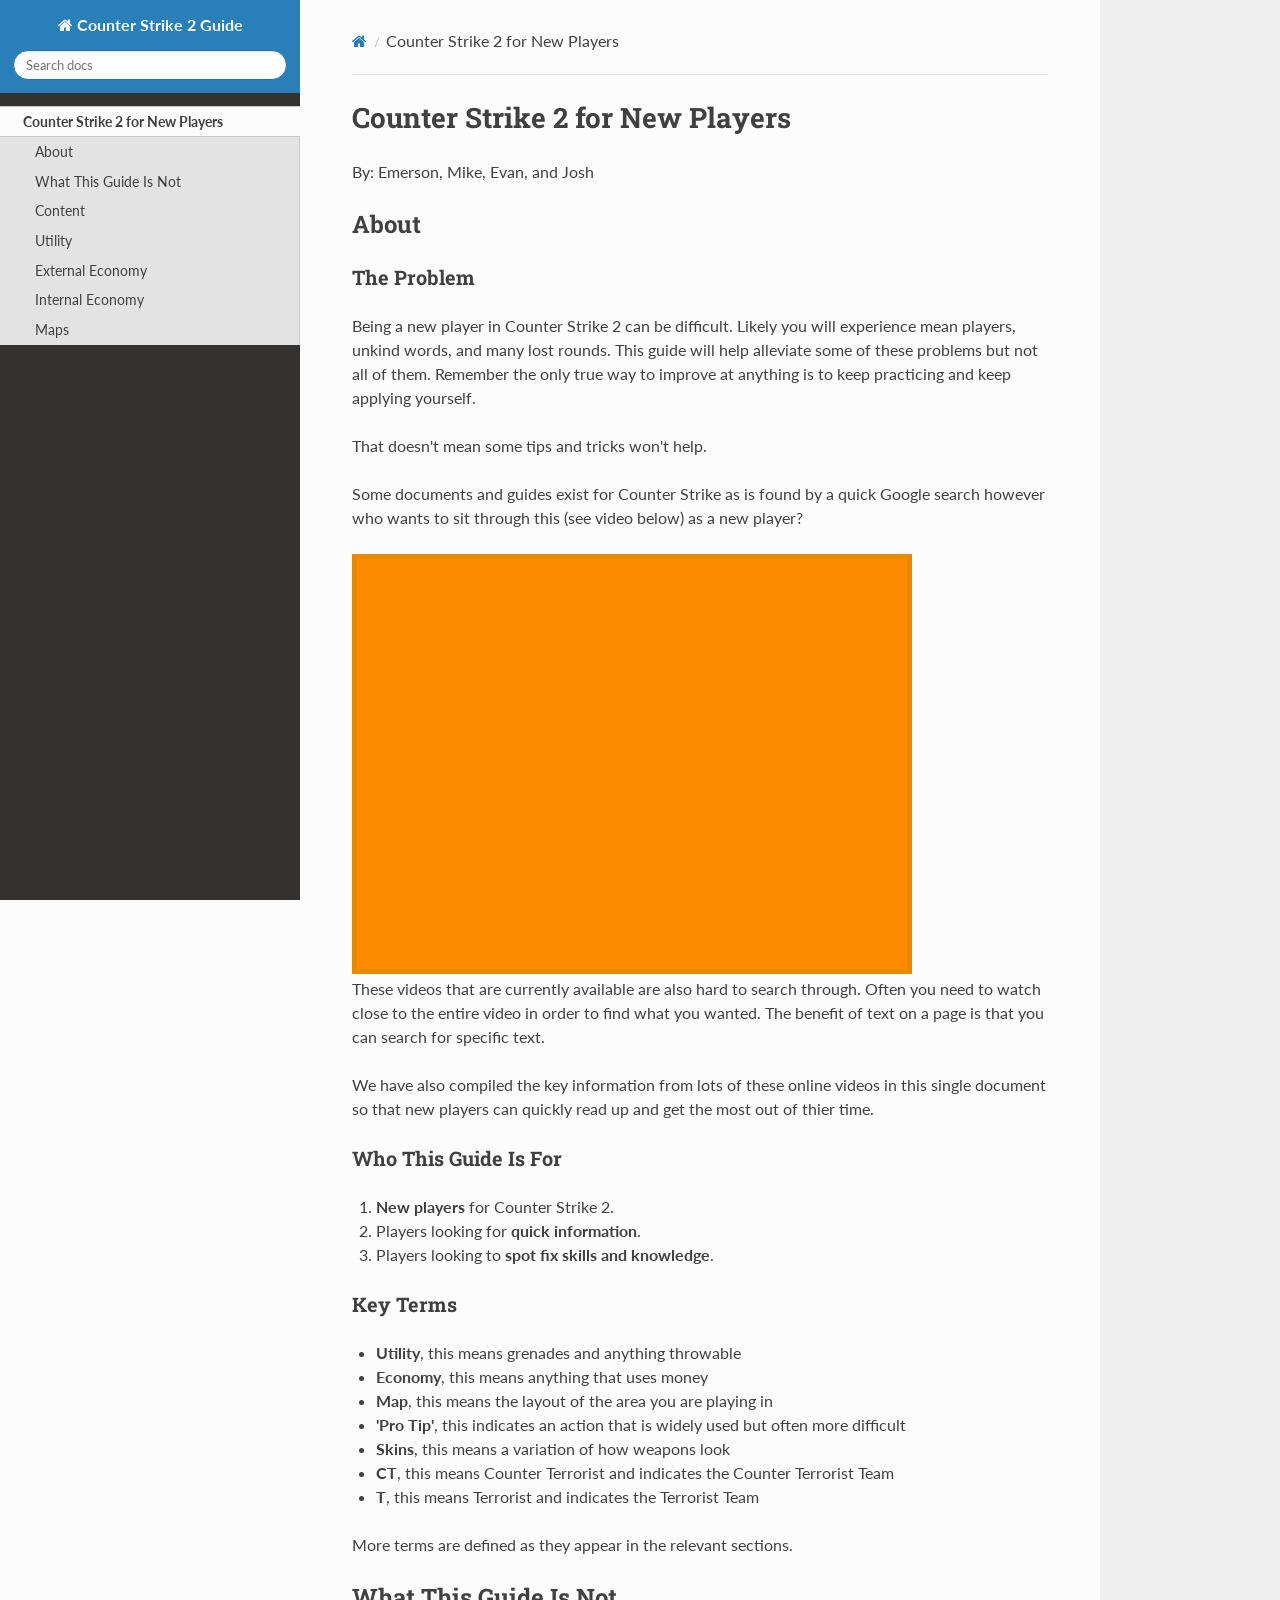
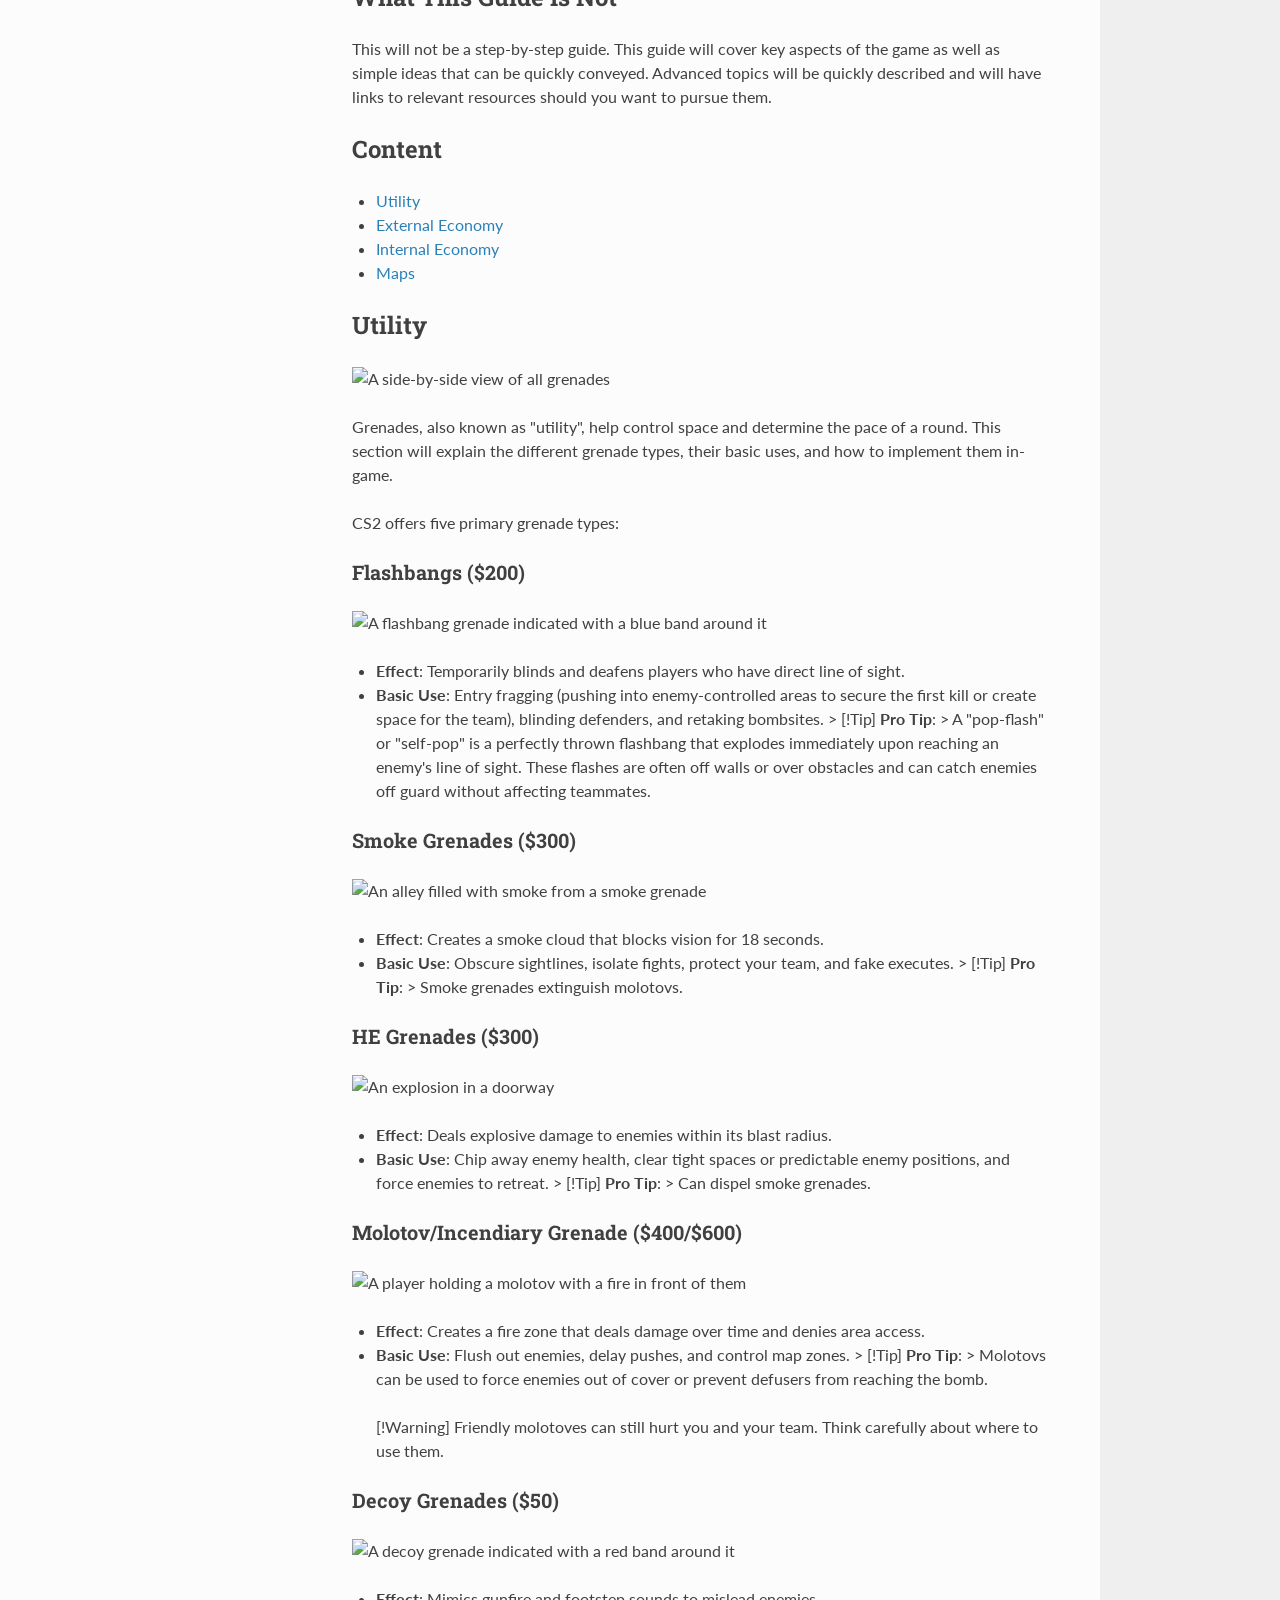
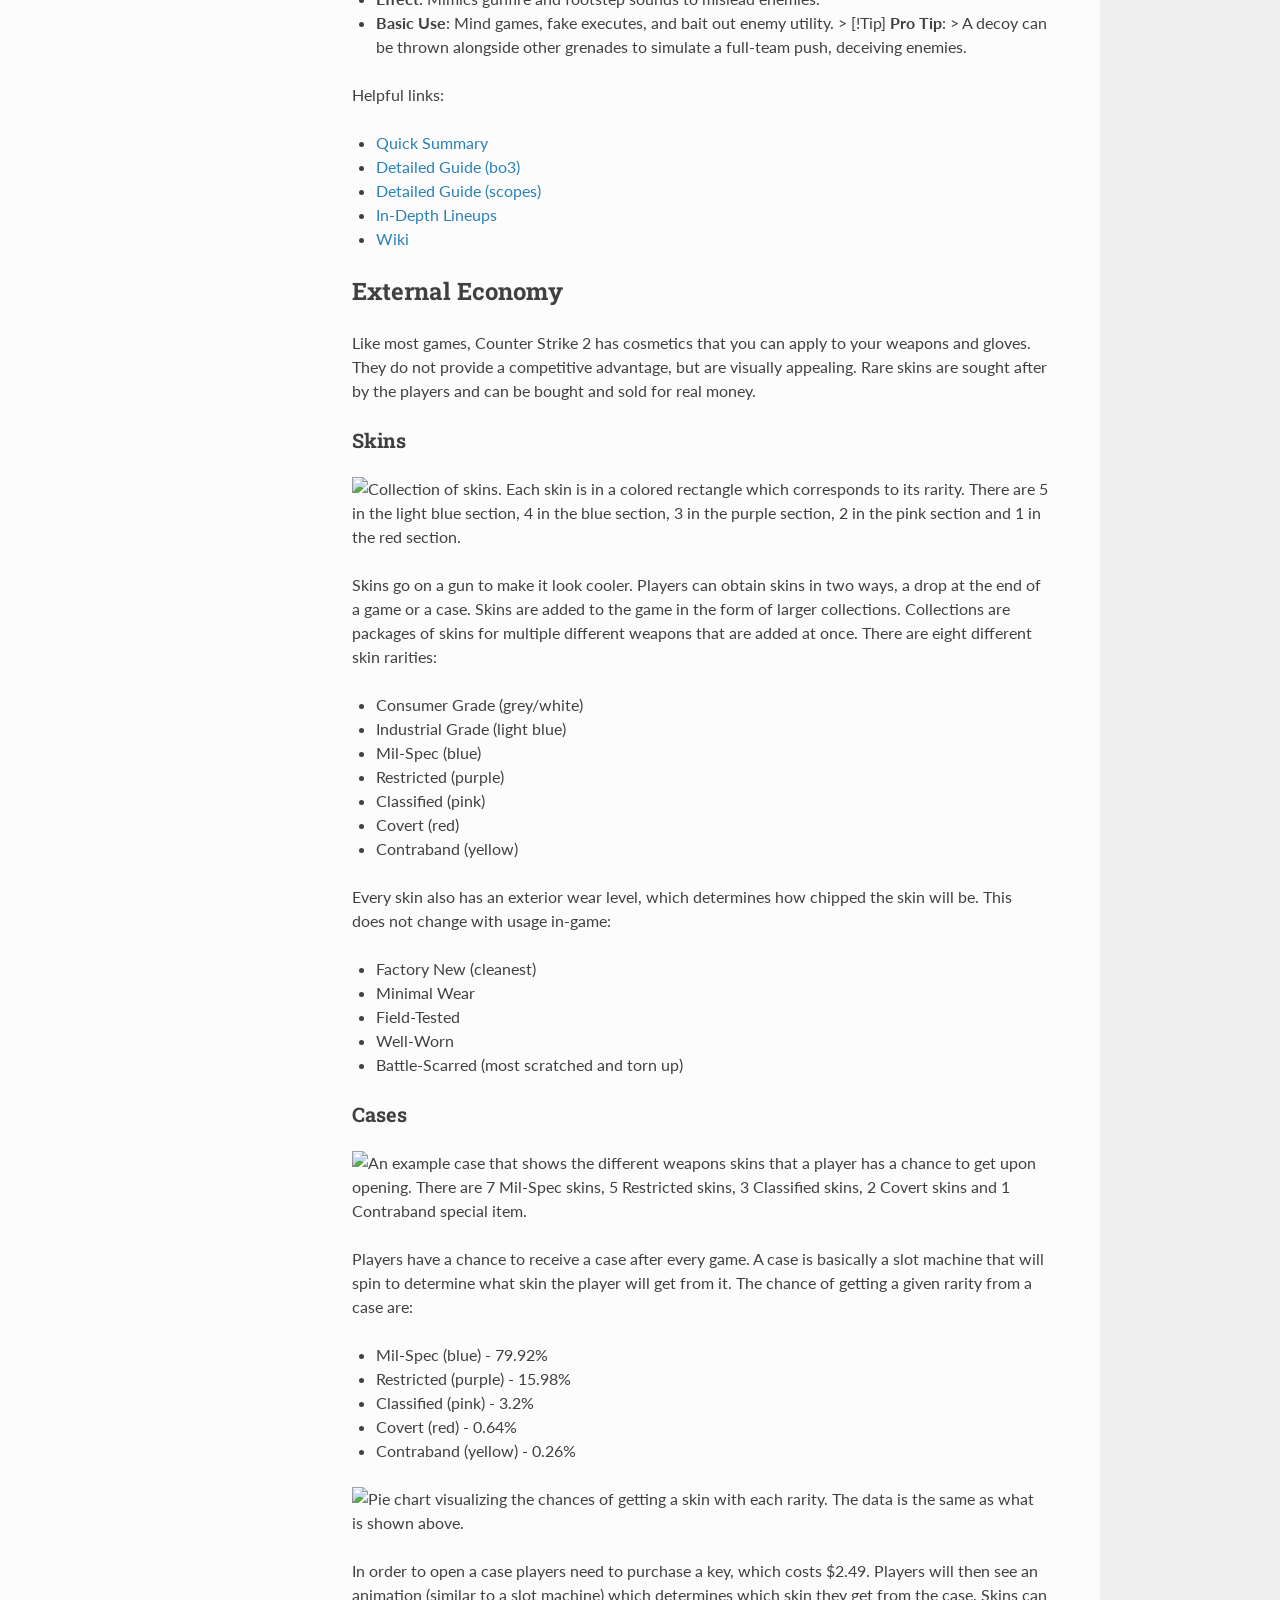
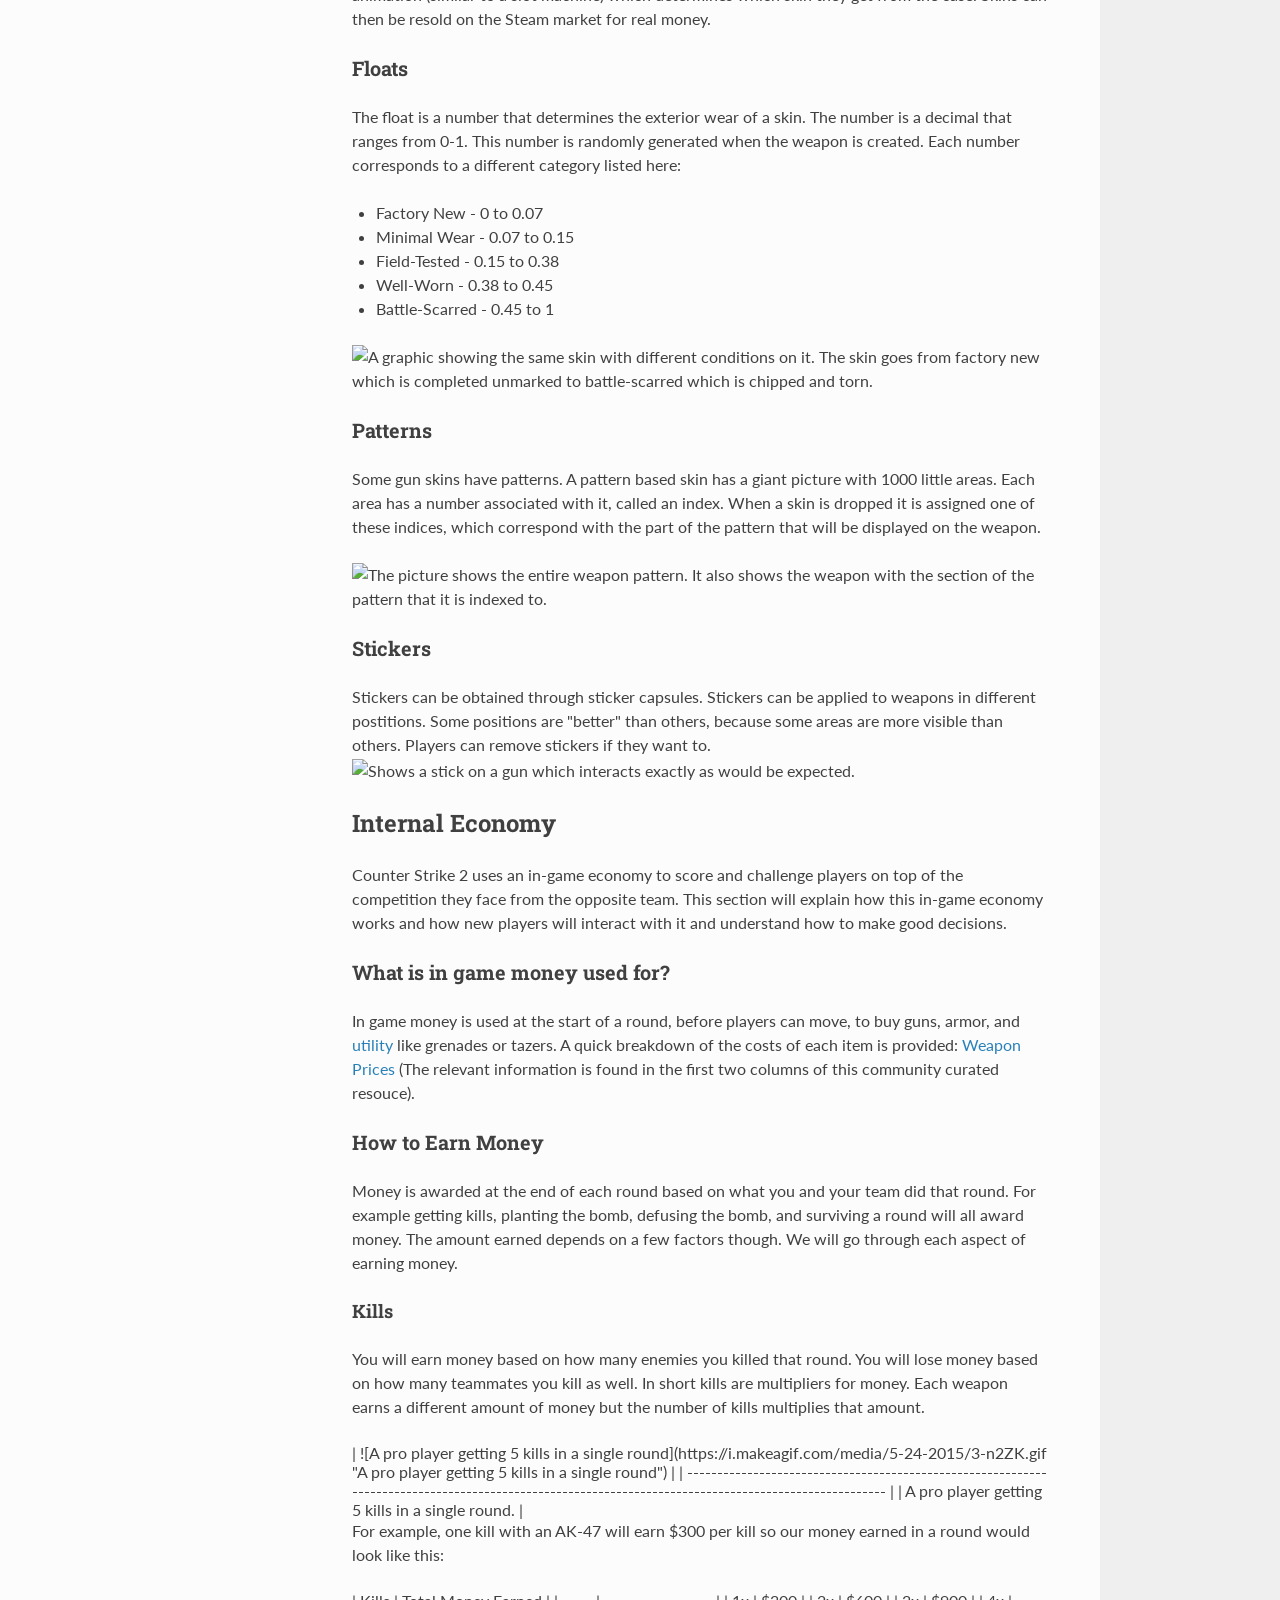
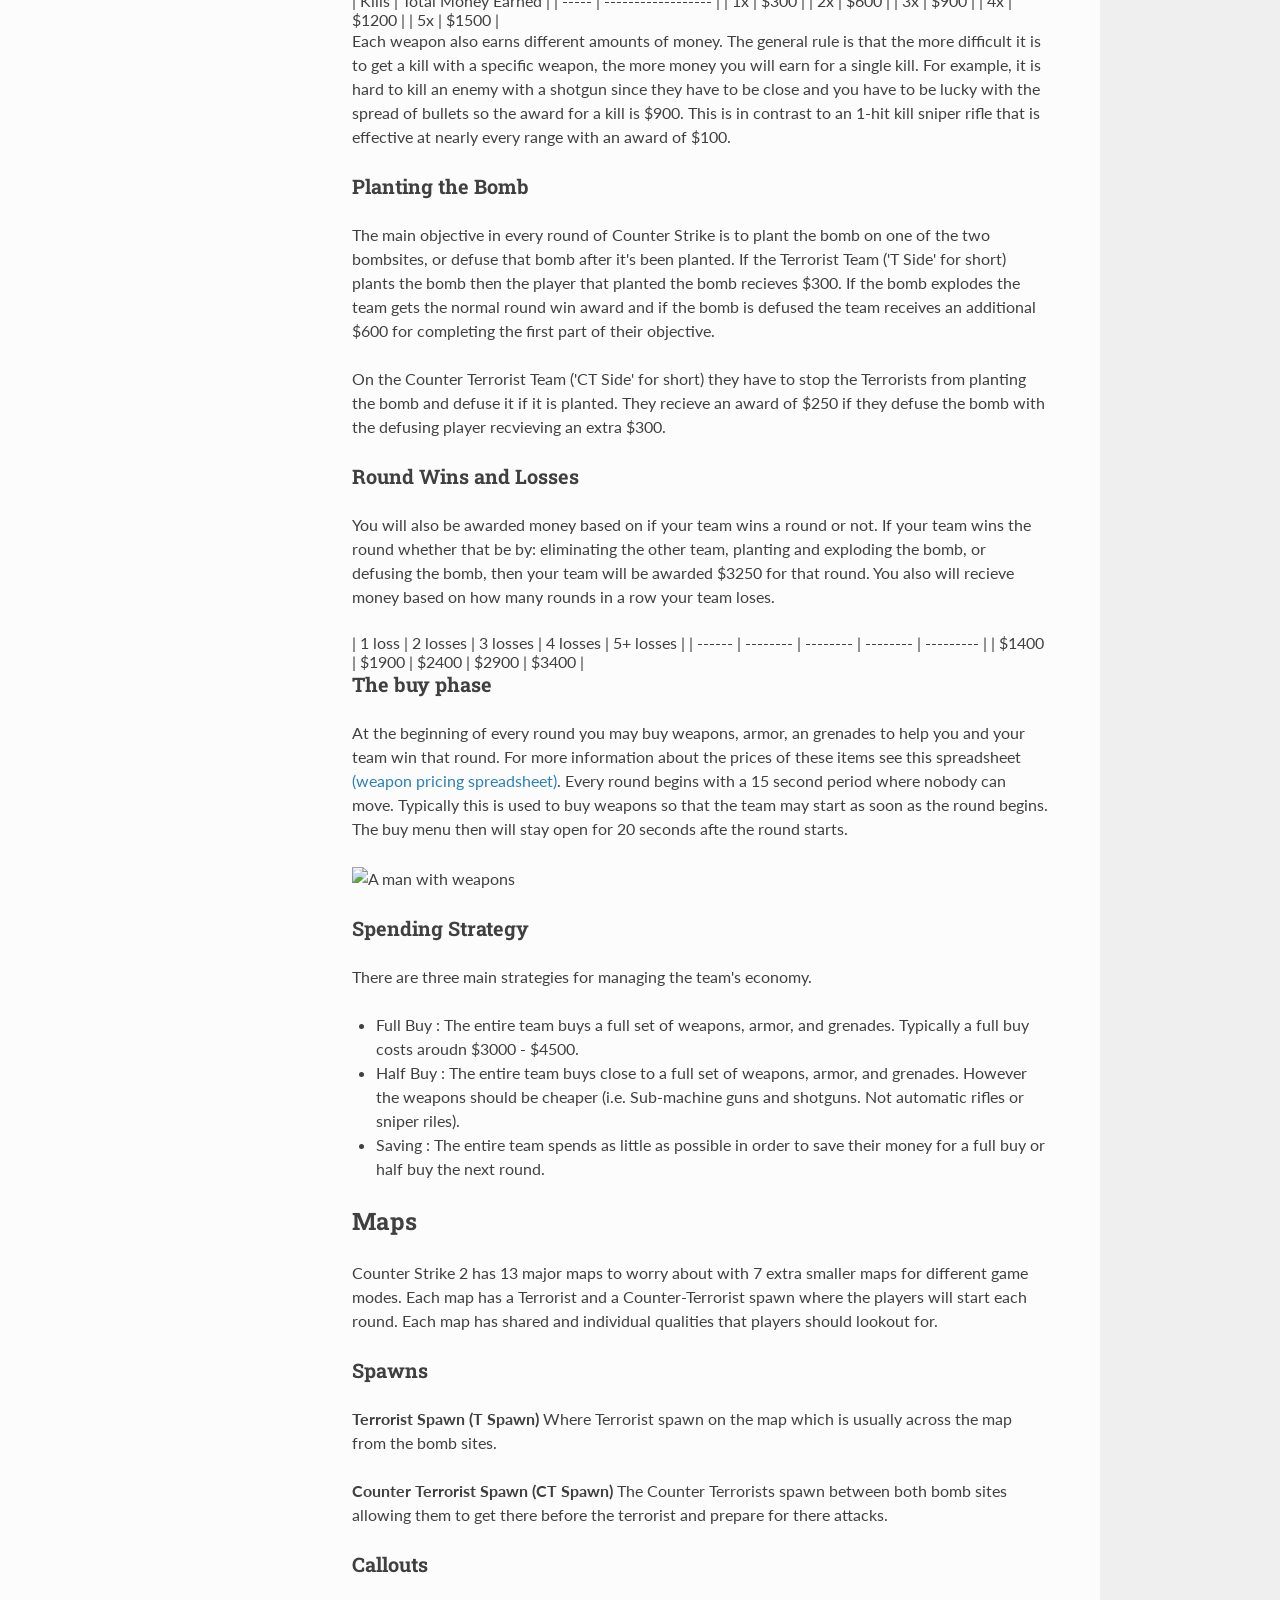
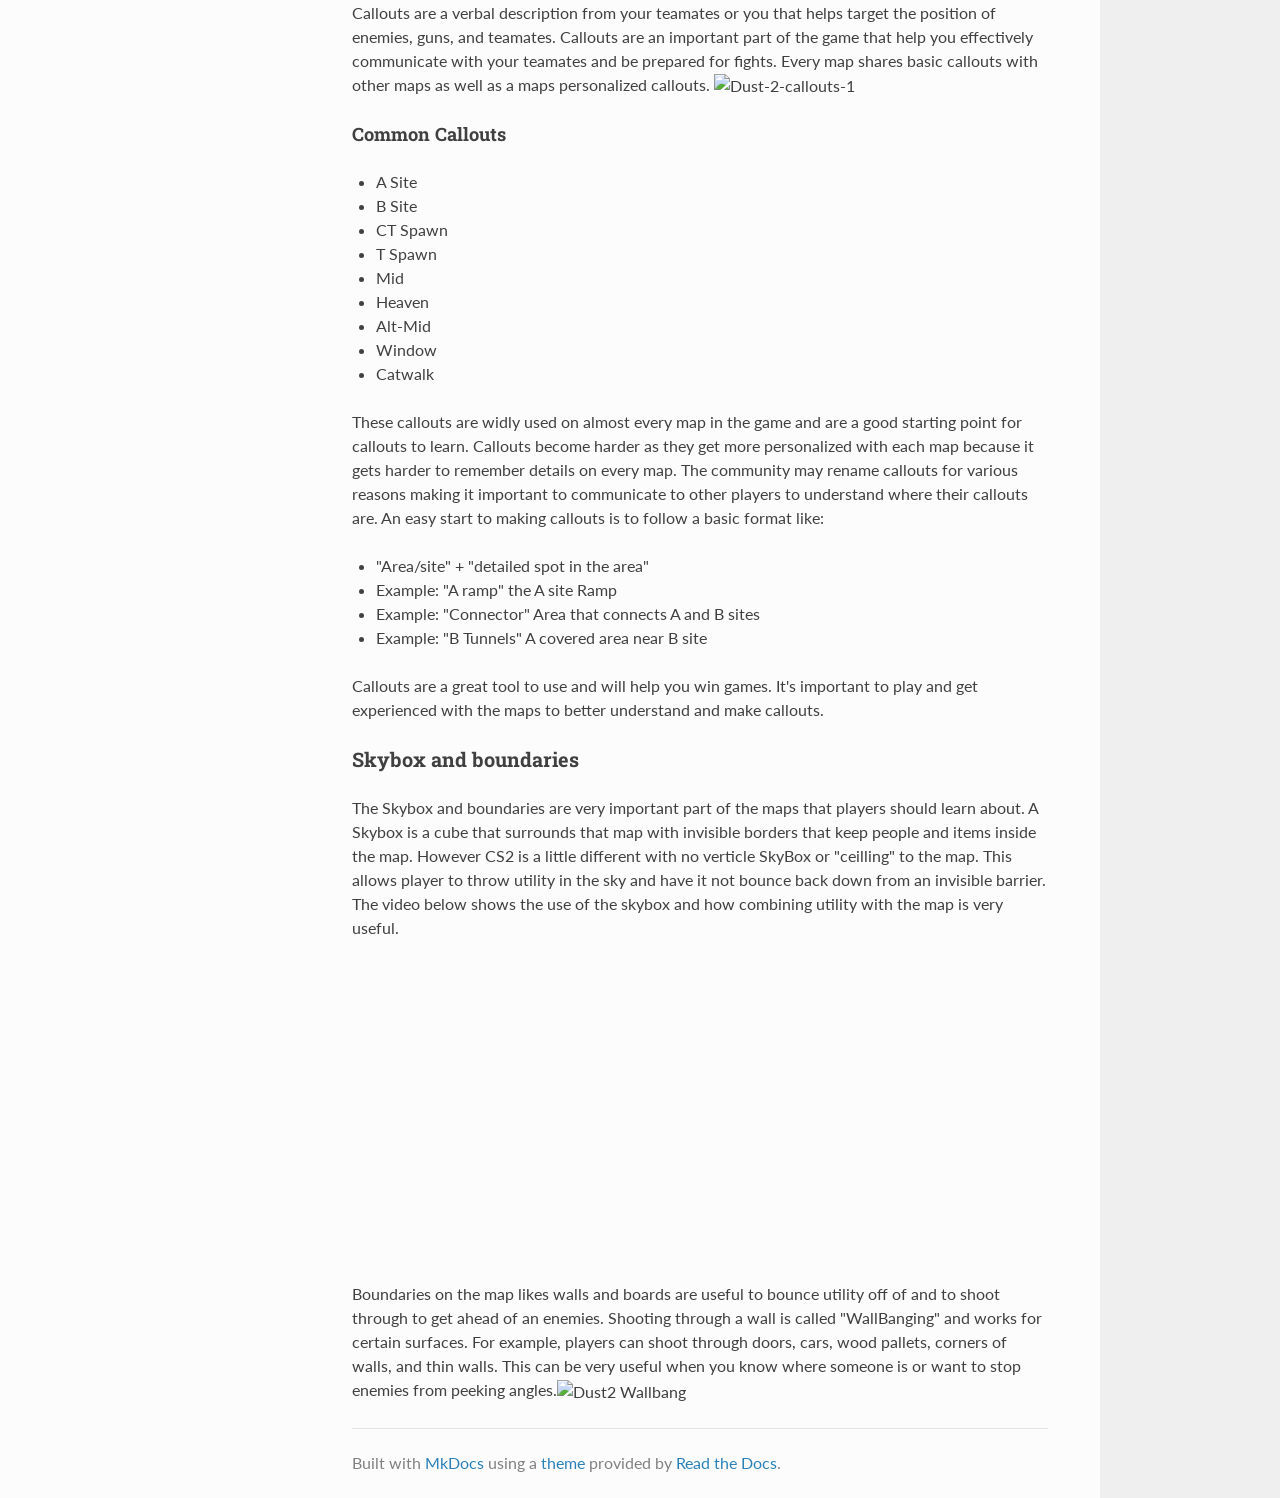
==== site/index.html @ f7ea4efe "Built site" ====
<!DOCTYPE html>
<html class="writer-html5" lang="en" >
<head>
    <meta charset="utf-8" />
    <meta http-equiv="X-UA-Compatible" content="IE=edge" />
    <meta name="viewport" content="width=device-width, initial-scale=1.0" /><meta name="description" content="None" />
      <link rel="shortcut icon" href="img/favicon.ico" />
    <title>Counter Strike 2 Guide</title>
    <link rel="stylesheet" href="css/theme.css" />
    <link rel="stylesheet" href="css/theme_extra.css" />
        <link rel="stylesheet" href="https://cdnjs.cloudflare.com/ajax/libs/highlight.js/11.8.0/styles/github.min.css" />
    
      <script>
        // Current page data
        var mkdocs_page_name = "Counter Strike 2 for New Players";
        var mkdocs_page_input_path = "index.md";
        var mkdocs_page_url = null;
      </script>
    
    <!--[if lt IE 9]>
      <script src="js/html5shiv.min.js"></script>
    <![endif]-->
      <script src="https://cdnjs.cloudflare.com/ajax/libs/highlight.js/11.8.0/highlight.min.js"></script>
      <script>hljs.highlightAll();</script> 
</head>

<body class="wy-body-for-nav" role="document">

  <div class="wy-grid-for-nav">
    <nav data-toggle="wy-nav-shift" class="wy-nav-side stickynav">
    <div class="wy-side-scroll">
      <div class="wy-side-nav-search">
          <a href="." class="icon icon-home"> Counter Strike 2 Guide
        </a><div role="search">
  <form id ="rtd-search-form" class="wy-form" action="./search.html" method="get">
      <input type="text" name="q" placeholder="Search docs" aria-label="Search docs" title="Type search term here" />
  </form>
</div>
      </div>

      <div class="wy-menu wy-menu-vertical" data-spy="affix" role="navigation" aria-label="Navigation menu">
              <ul class="current">
                <li class="toctree-l1 current"><a class="reference internal current" href=".">Counter Strike 2 for New Players</a>
    <ul class="current">
    <li class="toctree-l2"><a class="reference internal" href="#about">About</a>
        <ul>
    <li class="toctree-l3"><a class="reference internal" href="#the-problem">The Problem</a>
    </li>
    <li class="toctree-l3"><a class="reference internal" href="#who-this-guide-is-for">Who This Guide Is For</a>
    </li>
    <li class="toctree-l3"><a class="reference internal" href="#key-terms">Key Terms</a>
    </li>
        </ul>
    </li>
    <li class="toctree-l2"><a class="reference internal" href="#what-this-guide-is-not">What This Guide Is Not</a>
    </li>
    <li class="toctree-l2"><a class="reference internal" href="#content">Content</a>
    </li>
    <li class="toctree-l2"><a class="reference internal" href="#utility">Utility</a>
        <ul>
    <li class="toctree-l3"><a class="reference internal" href="#flashbangs-200">Flashbangs ($200)</a>
    </li>
    <li class="toctree-l3"><a class="reference internal" href="#smoke-grenades-300">Smoke Grenades ($300)</a>
    </li>
    <li class="toctree-l3"><a class="reference internal" href="#he-grenades-300">HE Grenades ($300)</a>
    </li>
    <li class="toctree-l3"><a class="reference internal" href="#molotovincendiary-grenade-400600">Molotov/Incendiary Grenade ($400/$600)</a>
    </li>
    <li class="toctree-l3"><a class="reference internal" href="#decoy-grenades-50">Decoy Grenades ($50)</a>
    </li>
        </ul>
    </li>
    <li class="toctree-l2"><a class="reference internal" href="#external-economy">External Economy</a>
        <ul>
    <li class="toctree-l3"><a class="reference internal" href="#skins">Skins</a>
    </li>
    <li class="toctree-l3"><a class="reference internal" href="#cases">Cases</a>
    </li>
    <li class="toctree-l3"><a class="reference internal" href="#floats">Floats</a>
    </li>
    <li class="toctree-l3"><a class="reference internal" href="#patterns">Patterns</a>
    </li>
    <li class="toctree-l3"><a class="reference internal" href="#stickers">Stickers</a>
    </li>
        </ul>
    </li>
    <li class="toctree-l2"><a class="reference internal" href="#internal-economy">Internal Economy</a>
        <ul>
    <li class="toctree-l3"><a class="reference internal" href="#what-is-in-game-money-used-for">What is in game money used for?</a>
    </li>
    <li class="toctree-l3"><a class="reference internal" href="#how-to-earn-money">How to Earn Money</a>
        <ul>
    <li class="toctree-l4"><a class="reference internal" href="#kills">Kills</a>
    </li>
        </ul>
    </li>
    <li class="toctree-l3"><a class="reference internal" href="#planting-the-bomb">Planting the Bomb</a>
    </li>
    <li class="toctree-l3"><a class="reference internal" href="#round-wins-and-losses">Round Wins and Losses</a>
    </li>
    <li class="toctree-l3"><a class="reference internal" href="#the-buy-phase">The buy phase</a>
    </li>
    <li class="toctree-l3"><a class="reference internal" href="#spending-strategy">Spending Strategy</a>
    </li>
        </ul>
    </li>
    <li class="toctree-l2"><a class="reference internal" href="#maps">Maps</a>
        <ul>
    <li class="toctree-l3"><a class="reference internal" href="#spawns">Spawns</a>
    </li>
    <li class="toctree-l3"><a class="reference internal" href="#callouts">Callouts</a>
        <ul>
    <li class="toctree-l4"><a class="reference internal" href="#common-callouts">Common Callouts</a>
    </li>
        </ul>
    </li>
    <li class="toctree-l3"><a class="reference internal" href="#skybox-and-boundaries">Skybox and boundaries</a>
    </li>
        </ul>
    </li>
    </ul>
                </li>
              </ul>
      </div>
    </div>
    </nav>

    <section data-toggle="wy-nav-shift" class="wy-nav-content-wrap">
      <nav class="wy-nav-top" role="navigation" aria-label="Mobile navigation menu">
          <i data-toggle="wy-nav-top" class="fa fa-bars"></i>
          <a href=".">Counter Strike 2 Guide</a>
        
      </nav>
      <div class="wy-nav-content">
        <div class="rst-content"><div role="navigation" aria-label="breadcrumbs navigation">
  <ul class="wy-breadcrumbs">
    <li><a href="." class="icon icon-home" aria-label="Docs"></a></li>
      <li class="breadcrumb-item active">Counter Strike 2 for New Players</li>
    <li class="wy-breadcrumbs-aside">
    </li>
  </ul>
  <hr/>
</div>
          <div role="main" class="document" itemscope="itemscope" itemtype="http://schema.org/Article">
            <div class="section" itemprop="articleBody">
              
                <h1 id="counter-strike-2-for-new-players">Counter Strike 2 for New Players</h1>
<p>By: Emerson, Mike, Evan, and Josh</p>
<h2 id="about">About</h2>
<h3 id="the-problem">The Problem</h3>
<p>Being a new player in Counter Strike 2 can be difficult. Likely you will experience mean players, unkind words, and many lost rounds. This guide will help alleviate some of these problems but not all of them. Remember the only true way to improve at anything is to keep practicing and keep applying yourself.</p>
<p>That doesn't mean some tips and tricks won't help.</p>
<p>Some documents and guides exist for Counter Strike as is found by a quick Google search however who wants to sit through this (see video below) as a new player?</p>
<iframe style="border: 5px solid #e68a00; padding: 2px; background-color: darkorange" width="560" height="420" src="https://www.youtube.com/embed/zjx4UfZcUuU?si=03Osg15NSMoNrwQ7" title="How to Play Every Map at a High Level in CS2" frameborder="0" allow="accelerometer; autoplay; clipboard-write; encrypted-media; gyroscope; picture-in-picture; web-share" referrerpolicy="strict-origin-when-cross-origin" allowfullscreen alt="Super Long Counter Strike Video">Super Long Counter Strike Video</iframe>

<p>These videos that are currently available are also hard to search through. Often you need to watch close to the entire video in order to find what you wanted. The benefit of text on a page is that you can search for specific text.</p>
<p>We have also compiled the key information from lots of these online videos in this single document so that new players can quickly read up and get the most out of thier time.</p>
<h3 id="who-this-guide-is-for">Who This Guide Is For</h3>
<ol>
<li><strong>New players</strong> for Counter Strike 2.</li>
<li>Players looking for <strong>quick information</strong>.</li>
<li>Players looking to <strong>spot fix skills and knowledge</strong>.</li>
</ol>
<h3 id="key-terms">Key Terms</h3>
<ul>
<li><strong>Utility</strong>, this means grenades and anything throwable</li>
<li><strong>Economy</strong>, this means anything that uses money</li>
<li><strong>Map</strong>, this means the layout of the area you are playing in</li>
<li><strong>'Pro Tip'</strong>, this indicates an action that is widely used but often more difficult</li>
<li><strong>Skins</strong>, this means a variation of how weapons look</li>
<li><strong>CT</strong>, this means Counter Terrorist and indicates the Counter Terrorist Team</li>
<li><strong>T</strong>, this means Terrorist and indicates the Terrorist Team</li>
</ul>
<p>More terms are defined as they appear in the relevant sections.</p>
<h2 id="what-this-guide-is-not">What This Guide Is Not</h2>
<p>This will not be a step-by-step guide. This guide will cover key aspects of the game as well as simple ideas that can be quickly conveyed. Advanced topics will be quickly described and will have links to relevant resources should you want to pursue them.</p>
<h2 id="content">Content</h2>
<ul>
<li><a href="#utility">Utility</a></li>
<li><a href="#external-economy">External Economy</a></li>
<li><a href="#internal-economy">Internal Economy</a></li>
<li><a href="#maps">Maps</a></li>
</ul>
<h2 id="utility">Utility</h2>
<p><img alt="A side-by-side view of all grenades" src="http://scope.gg/guides/content/images/2022/07/cs-go-grenades-update-patch.jpg" title="A side-by-side view of all grenades" /></p>
<p>Grenades, also known as "utility", help control space and determine the pace of a round. This section will explain the different grenade types, their basic uses, and how to implement them in-game.</p>
<p>CS2 offers five primary grenade types:</p>
<h3 id="flashbangs-200">Flashbangs ($200)</h3>
<p><img alt="A flashbang grenade indicated with a blue band around it" src="https://static.wikia.nocookie.net/cswikia/images/f/f3/Flashbanghud_csgo.png/revision/latest?cb=20211113165814 &quot;A flashbang indicated by a blue band&quot; =400x300" /></p>
<ul>
<li><strong>Effect</strong>: Temporarily blinds and deafens players who have direct line of sight.</li>
<li><strong>Basic Use</strong>: Entry fragging (pushing into enemy-controlled areas to secure the first kill or create space for the team), blinding defenders, and retaking bombsites.
    &gt; [!Tip] <strong>Pro Tip</strong>:
    &gt; A "pop-flash" or "self-pop" is a perfectly thrown flashbang that explodes immediately upon reaching an enemy's line of sight. These flashes are often off walls or over obstacles and can catch enemies off guard without affecting teammates.</li>
</ul>
<h3 id="smoke-grenades-300">Smoke Grenades ($300)</h3>
<p><img alt="An alley filled with smoke from a smoke grenade" src="https://www.pcgamesn.com/wp-content/sites/pcgamesn/2023/03/counter-strike-2-responsive-smokes-colours.jpg &quot;An alley filled with smoke from a smoke grenade&quot; =800x400" /></p>
<ul>
<li><strong>Effect</strong>: Creates a smoke cloud that blocks vision for 18 seconds.</li>
<li><strong>Basic Use</strong>: Obscure sightlines, isolate fights, protect your team, and fake executes.
    &gt; [!Tip] <strong>Pro Tip</strong>:
    &gt; Smoke grenades extinguish molotovs.</li>
</ul>
<h3 id="he-grenades-300">HE Grenades ($300)</h3>
<p><img alt="An explosion in a doorway" src="https://cs2pulse.com/wp-content/uploads/2024/07/image12-20.png" title="An explosion in a doorway" /></p>
<ul>
<li><strong>Effect</strong>: Deals explosive damage to enemies within its blast radius.</li>
<li><strong>Basic Use</strong>: Chip away enemy health, clear tight spaces or predictable enemy positions, and force enemies to retreat.
    &gt; [!Tip] <strong>Pro Tip</strong>:
    &gt; Can dispel smoke grenades.</li>
</ul>
<h3 id="molotovincendiary-grenade-400600">Molotov/Incendiary Grenade ($400/$600)</h3>
<p><img alt="A player holding a molotov with a fire in front of them" src="https://files.bo3.gg/uploads/image/33699/image/webp-e325063f8c0aac7b9d50a0351a6d1e7f.webp" title="A player holding a molotov with a fire in front of them" /></p>
<ul>
<li><strong>Effect</strong>: Creates a fire zone that deals damage over time and denies area access.</li>
<li><strong>Basic Use</strong>: Flush out enemies, delay pushes, and control map zones.
    &gt; [!Tip] <strong>Pro Tip</strong>:
    &gt; Molotovs can be used to force enemies out of cover or prevent defusers from reaching the bomb.</li>
</ul>
<blockquote>
<p>[!Warning]
Friendly molotoves can still hurt you and your team. Think carefully about where to use them.</p>
</blockquote>
<h3 id="decoy-grenades-50">Decoy Grenades ($50)</h3>
<p><img alt="A decoy grenade indicated with a red band around it" src="https://static.wikia.nocookie.net/cswikia/images/2/23/Decoyhud_csgo.png/revision/latest?cb=20211113172050 &quot;A decoy indicated by a red band&quot; =400x300" /></p>
<ul>
<li><strong>Effect</strong>: Mimics gunfire and footstep sounds to mislead enemies.</li>
<li><strong>Basic Use</strong>: Mind games, fake executes, and bait out enemy utility.
    &gt; [!Tip] <strong>Pro Tip</strong>:
    &gt; A decoy can be thrown alongside other grenades to simulate a full-team push, deceiving enemies.</li>
</ul>
<p>Helpful links:</p>
<ul>
<li><a href="https://steamcommunity.com/sharedfiles/filedetails/?id=3132025787">Quick Summary</a></li>
<li><a href="https://bo3.gg/articles/all-about-utility-in-counter-strike-2">Detailed Guide (bo3)</a></li>
<li><a href="https://scope.gg/guides/grenades_en/">Detailed Guide (scopes)</a></li>
<li><a href="https://csnades.gg/">In-Depth Lineups</a></li>
<li><a href="https://counterstrike.fandom.com/wiki/Grenades">Wiki</a></li>
</ul>
<h2 id="external-economy">External Economy</h2>
<p>Like most games, Counter Strike 2 has cosmetics that you can apply to your weapons and gloves. They do not provide a competitive advantage, but are visually appealing. Rare skins are sought after by the players and can be bought and sold for real money.</p>
<h3 id="skins">Skins</h3>
<p><img alt="Collection of skins. Each skin is in a colored rectangle which corresponds to its rarity. There are 5 in the light blue section, 4 in the blue section, 3 in the purple section, 2 in the pink section and 1 in the red section." src="https://hackmd.io/_uploads/SJluyN0-AJe.jpg" /></p>
<p>Skins go on a gun to make it look cooler. Players can obtain skins in two ways, a drop at the end of a game or a case. Skins are added to the game in the form of larger collections. Collections are packages of skins for multiple different weapons that are added at once. There are eight different skin rarities:</p>
<ul>
<li>Consumer Grade (grey/white)</li>
<li>Industrial Grade (light blue)</li>
<li>Mil-Spec (blue)</li>
<li>Restricted (purple)</li>
<li>Classified (pink)</li>
<li>Covert (red)</li>
<li>Contraband (yellow)</li>
</ul>
<p>Every skin also has an exterior wear level, which determines how chipped the skin will be. This does not change with usage in-game:</p>
<ul>
<li>Factory New (cleanest)</li>
<li>Minimal Wear</li>
<li>Field-Tested</li>
<li>Well-Worn</li>
<li>Battle-Scarred (most scratched and torn up)</li>
</ul>
<h3 id="cases">Cases</h3>
<p><img alt="An example case that shows the different weapons skins that a player has a chance to get upon opening. There are 7 Mil-Spec skins, 5 Restricted skins, 3 Classified skins, 2 Covert skins and 1 Contraband special item." src="https://cs2pulse.com/wp-content/uploads/2023/11/CS2-Case-Opening-Guide-6.png" title="An example case" /></p>
<p>Players have a chance to receive a case after every game. A case is basically a slot machine that will spin to determine what skin the player will get from it. The chance of getting a given rarity from a case are:</p>
<ul>
<li>Mil-Spec (blue) - 79.92%</li>
<li>Restricted (purple) - 15.98%</li>
<li>Classified (pink) - 3.2%</li>
<li>Covert (red) - 0.64%</li>
<li>Contraband (yellow) - 0.26%</li>
</ul>
<p><img alt="Pie chart visualizing the chances of getting a skin with each rarity. The data is the same as what is shown above." src="https://images.ctfassets.net/nua5jmq7o9f6/4DuB4liOE8FGC3Qd7l4xhz/216ea15650becf8684580530b82b7170/Unbenannt-2.png?w=3840&amp;q=75&amp;fm=webp" title="Rarity Percentages" /></p>
<p>In order to open a case players need to purchase a key, which costs $2.49. Players will then see an animation (similar to a slot machine) which determines which skin they get from the case. Skins can then be resold on the Steam market for real money.</p>
<h3 id="floats">Floats</h3>
<p>The float is a number that determines the exterior wear of a skin. The number is a decimal that ranges from 0-1. This number is randomly generated when the weapon is created. Each number corresponds to a different category listed here:</p>
<ul>
<li>Factory New - 0 to 0.07</li>
<li>Minimal Wear - 0.07 to 0.15</li>
<li>Field-Tested - 0.15 to 0.38</li>
<li>Well-Worn - 0.38 to 0.45</li>
<li>Battle-Scarred - 0.45 to 1</li>
</ul>
<p><img alt="A graphic showing the same skin with different conditions on it. The skin goes from factory new which is completed unmarked to battle-scarred which is chipped and torn." src="https://prosettings.net/cdn-cgi/image/dpr=1%2Cf=auto%2Cfit=cover%2Ch=1280%2Cq=95%2Cw=720/wp-content/uploads/cs2-skin-wear-explained.png &quot;Skin Conditions&quot; =400x600" /></p>
<h3 id="patterns">Patterns</h3>
<p>Some gun skins have patterns. A pattern based skin has a giant picture with 1000 little areas. Each area has a number associated with it, called an index. When a skin is dropped it is assigned one of these indices, which correspond with the part of the pattern that will be displayed on the weapon.</p>
<p><img alt="The picture shows the entire weapon pattern. It also shows the weapon with the section of the pattern that it is indexed to." src="https://hackmd.io/_uploads/ry2wHC-0ke.png" /></p>
<h3 id="stickers">Stickers</h3>
<p>Stickers can be obtained through sticker capsules. Stickers can be applied to weapons in different postitions. Some positions are "better" than others, because some areas are more visible than others. Players can remove stickers if they want to.
<img alt="Shows a stick on a gun which interacts exactly as would be expected." src="https://hackmd.io/_uploads/BkmJ8AbA1g.png" /></p>
<h2 id="internal-economy">Internal Economy</h2>
<p>Counter Strike 2 uses an in-game economy to score and challenge players on top of the competition they face from the opposite team. This section will explain how this in-game economy works and how new players will interact with it and understand how to make good decisions.</p>
<h3 id="what-is-in-game-money-used-for">What is in game money used for?</h3>
<p>In game money is used at the start of a round, before players can move, to buy guns, armor, and <a href="#utility">utility</a> like grenades or tazers. A quick breakdown of the costs of each item is provided: <a href="https://docs.google.com/spreadsheets/d/11tDzUNBq9zIX6_9Rel__fdAUezAQzSnh5AVYzCP060c/edit?usp=sharing">Weapon Prices</a> (The relevant information is found in the first two columns of this community curated resouce).</p>
<h3 id="how-to-earn-money">How to Earn Money</h3>
<p>Money is awarded at the end of each round based on what you and your team did that round. For example getting kills, planting the bomb, defusing the bomb, and surviving a round will all award money. The amount earned depends on a few factors though. We will go through each aspect of earning money.</p>
<h4 id="kills">Kills</h4>
<p>You will earn money based on how many enemies you killed that round. You will lose money based on how many teammates you kill as well. In short kills are multipliers for money. Each weapon earns a different amount of money but the number of kills multiplies that amount.</p>
<div style="display: flex; flex-direction: row; justify-content: center;">

| ![A pro player getting 5 kills in a single round](https://i.makeagif.com/media/5-24-2015/3-n2ZK.gif "A pro player getting 5 kills in a single round") |
| ----------------------------------------------------------------------------------------------------------------------------------------------------- |
| A pro player getting 5 kills in a single round.                                                                                                       |

</div>

<p>For example, one kill with an AK-47 will earn $300 per kill so our money earned in a round would look like this:</p>
<div style="display: flex; flex-direction: row; justify-content: center">

| Kills | Total Money Earned |
| ----- | ------------------ |
| 1x    | $300               |
| 2x    | $600               |
| 3x    | $900               |
| 4x    | $1200              |
| 5x    | $1500              |

</div>
<p>Each weapon also earns different amounts of money. The general rule is that the more difficult it is to get a kill with a specific weapon, the more money you will earn for a single kill. For example, it is hard to kill an enemy with a shotgun since they have to be close and you have to be lucky with the spread of bullets so the award for a kill is $900. This is in contrast to an 1-hit kill sniper rifle that is effective at nearly every range with an award of $100.</p>
<h3 id="planting-the-bomb">Planting the Bomb</h3>
<p>The main objective in every round of Counter Strike is to plant the bomb on one of the two bombsites, or defuse that bomb after it's been planted. If the Terrorist Team ('T Side' for short) plants the bomb then the player that planted the bomb recieves $300. If the bomb explodes the team gets the normal round win award and if the bomb is defused the team receives an additional $600 for completing the first part of their objective.</p>
<p>On the Counter Terrorist Team ('CT Side' for short) they have to stop the Terrorists from planting the bomb and defuse it if it is planted. They recieve an award of $250 if they defuse the bomb with the defusing player recvieving an extra $300.</p>
<h3 id="round-wins-and-losses">Round Wins and Losses</h3>
<p>You will also be awarded money based on if your team wins a round or not. If your team wins the round whether that be by: eliminating the other team, planting and exploding the bomb, or defusing the bomb, then your team will be awarded $3250 for that round.
You also will recieve money based on how many rounds in a row your team loses.</p>
<div style="display: flex; flex-direction: row; justify-content: center">

| 1 loss | 2 losses | 3 losses | 4 losses | 5+ losses |
| ------ | -------- | -------- | -------- | --------- |
| $1400  | $1900    | $2400    | $2900    | $3400     |

</div>

<h3 id="the-buy-phase">The buy phase</h3>
<p>At the beginning of every round you may buy weapons, armor, an grenades to help you and your team win that round. For more information about the prices of these items see this spreadsheet <a href="https://docs.google.com/spreadsheets/d/11tDzUNBq9zIX6_9Rel__fdAUezAQzSnh5AVYzCP060c/edit?usp=sharing">(weapon pricing spreadsheet)</a>. Every round begins with a 15 second period where nobody can move. Typically this is used to buy weapons so that the team may start as soon as the round begins. The buy menu then will stay open for 20 seconds afte the round starts.</p>
<p><img alt="A man with weapons" src="https://static.wikia.nocookie.net/cswikia/images/9/9c/Cs2_buymenu_t.png/revision/latest/scale-to-width-down/1000?cb=20230616163211" title="A Terrorist Player in the buy menu" /></p>
<h3 id="spending-strategy">Spending Strategy</h3>
<p>There are three main strategies for managing the team's economy.</p>
<ul>
<li>Full Buy : The entire team buys a full set of weapons, armor, and grenades. Typically a full buy costs aroudn $3000 - $4500.</li>
<li>Half Buy : The entire team buys close to a full set of weapons, armor, and grenades. However the weapons should be cheaper (i.e. Sub-machine guns and shotguns. Not automatic rifles or sniper riles).</li>
<li>Saving : The entire team spends as little as possible in order to save their money for a full buy or half buy the next round.</li>
</ul>
<h2 id="maps">Maps</h2>
<p>Counter Strike 2 has 13 major maps to worry about with 7 extra smaller maps for different game modes. Each map has a Terrorist and a Counter-Terrorist spawn where the players will start each round. Each map has shared and individual qualities that players should lookout for.</p>
<h3 id="spawns">Spawns</h3>
<p><strong>Terrorist Spawn (T Spawn)</strong>
Where Terrorist spawn on the map which is usually across the map from the bomb sites.</p>
<p><strong>Counter Terrorist Spawn (CT Spawn)</strong>
The Counter Terrorists spawn between both bomb sites allowing them to get there before the terrorist and prepare for there attacks.</p>
<h3 id="callouts">Callouts</h3>
<p>Callouts are a verbal description from your teamates or you that helps target the position of enemies, guns, and teamates. Callouts are an important part of the game that help you effectively communicate with your teamates and be prepared for fights. Every map shares basic callouts with other maps as well as a maps personalized callouts. <img alt="Dust-2-callouts-1" src="https://hackmd.io/_uploads/Sy7iA3MCke.jpg" /></p>
<h4 id="common-callouts">Common Callouts</h4>
<ul>
<li>A Site</li>
<li>B Site</li>
<li>CT Spawn</li>
<li>T Spawn</li>
<li>Mid</li>
<li>Heaven</li>
<li>Alt-Mid</li>
<li>Window</li>
<li>Catwalk</li>
</ul>
<p>These callouts are widly used on almost every map in the game and are a good starting point for callouts to learn. Callouts become harder as they get more personalized with each map because it gets harder to remember details on every map. The community may rename callouts for various reasons making it important to communicate to other players to understand where their callouts are. An easy start to making callouts is to follow a basic format like:</p>
<ul>
<li>"Area/site" + "detailed spot in the area"</li>
<li>Example: "A ramp" the A site Ramp</li>
<li>Example: "Connector" Area that connects A and B sites</li>
<li>Example: "B Tunnels" A covered area near B site</li>
</ul>
<p>Callouts are a great tool to use and will help you win games. It's important to play and get experienced with the maps to better understand and make callouts.</p>
<h3 id="skybox-and-boundaries">Skybox and boundaries</h3>
<p>The Skybox and boundaries are very important part of the maps that players should learn about. A Skybox is a cube that surrounds that map with invisible borders that keep people and items inside the map. However CS2 is a little different with no verticle SkyBox or "ceilling" to the map. This allows player to throw utility in the sky and have it not bounce back down from an invisible barrier. The video below shows the use of the skybox and how combining utility with the map is very useful.</p>
<iframe width="560" height="315" src="https://www.youtube.com/embed/wXCmnlSdQSw?si=GQx26qfBEpA4Ho_-&amp;start=65" title="YouTube video player" frameborder="0" allow="accelerometer; autoplay; clipboard-write; encrypted-media; gyroscope; picture-in-picture; web-share" referrerpolicy="strict-origin-when-cross-origin" allowfullscreen></iframe>

<p>Boundaries on the map likes walls and boards are useful to bounce utility off of and to shoot through to get ahead of an enemies. Shooting through a wall is called "WallBanging" and works for certain surfaces. For example, players can shoot through doors, cars, wood pallets, corners of walls, and thin walls. This can be very useful when you know where someone is or want to stop enemies from peeking angles.<img alt="Dust2 Wallbang" src="https://hackmd.io/_uploads/Hy1lS6GAyl.jpg" /></p>
              
            </div>
          </div><footer>

  <hr/>

  <div role="contentinfo">
    <!-- Copyright etc -->
  </div>

  Built with <a href="https://www.mkdocs.org/">MkDocs</a> using a <a href="https://github.com/readthedocs/sphinx_rtd_theme">theme</a> provided by <a href="https://readthedocs.org">Read the Docs</a>.
</footer>
          
        </div>
      </div>

    </section>

  </div>

  <div class="rst-versions" role="note" aria-label="Versions">
  <span class="rst-current-version" data-toggle="rst-current-version">
    
    
    
  </span>
</div>
    <script src="js/jquery-3.6.0.min.js"></script>
    <script>var base_url = ".";</script>
    <script src="js/theme_extra.js"></script>
    <script src="js/theme.js"></script>
      <script src="search/main.js"></script>
    <script>
        jQuery(function () {
            SphinxRtdTheme.Navigation.enable(true);
        });
    </script>

</body>
</html>

<!--
MkDocs version : 1.5.3
Build Date UTC : 2025-04-22 15:23:09.137023+00:00
-->
---- site/css/theme.css ----
﻿html{box-sizing:border-box}*,*::after,*::before{box-sizing:inherit}article,aside,details,figcaption,figure,footer,header,hgroup,nav,section{display:block}audio,canvas,video{display:inline-block;*display:inline;*zoom:1}audio:not([controls]){display:none}[hidden]{display:none}*{-webkit-box-sizing:border-box;-moz-box-sizing:border-box;box-sizing:border-box}html{font-size:100%;-webkit-text-size-adjust:100%;-ms-text-size-adjust:100%}body{margin:0}a:hover,a:active{outline:0}abbr[title]{border-bottom:1px dotted}b,strong{font-weight:bold}blockquote{margin:0}dfn{font-style:italic}ins{background:#ff9;color:#000;text-decoration:none}mark{background:#ff0;color:#000;font-style:italic;font-weight:bold}pre,code,.rst-content tt,.rst-content code,kbd,samp{font-family:monospace,serif;_font-family:"courier new",monospace;font-size:1em}pre{white-space:pre}q{quotes:none}q:before,q:after{content:"";content:none}small{font-size:85%}sub,sup{font-size:75%;line-height:0;position:relative;vertical-align:baseline}sup{top:-0.5em}sub{bottom:-0.25em}ul,ol,dl{margin:0;padding:0;list-style:none;list-style-image:none}li{list-style:none}dd{margin:0}img{border:0;-ms-interpolation-mode:bicubic;vertical-align:middle;max-width:100%}svg:not(:root){overflow:hidden}figure{margin:0}form{margin:0}fieldset{border:0;margin:0;padding:0}label{cursor:pointer}legend{border:0;*margin-left:-7px;padding:0;white-space:normal}button,input,select,textarea{font-size:100%;margin:0;vertical-align:baseline;*vertical-align:middle}button,input{line-height:normal}button,input[type="button"],input[type="reset"],input[type="submit"]{cursor:pointer;-webkit-appearance:button;*overflow:visible}button[disabled],input[disabled]{cursor:default}input[type="checkbox"],input[type="radio"]{box-sizing:border-box;padding:0;*width:13px;*height:13px}input[type="search"]{-webkit-appearance:textfield;-moz-box-sizing:content-box;-webkit-box-sizing:content-box;box-sizing:content-box}input[type="search"]::-webkit-search-decoration,input[type="search"]::-webkit-search-cancel-button{-webkit-appearance:none}button::-moz-focus-inner,input::-moz-focus-inner{border:0;padding:0}textarea{overflow:auto;vertical-align:top;resize:vertical}table{border-collapse:collapse;border-spacing:0}td{vertical-align:top}.chromeframe{margin:.2em 0;background:#ccc;color:#000;padding:.2em 0}.ir{display:block;border:0;text-indent:-999em;overflow:hidden;background-color:transparent;background-repeat:no-repeat;text-align:left;direction:ltr;*line-height:0}.ir br{display:none}.hidden{display:none !important;visibility:hidden}.visuallyhidden{border:0;clip:rect(0 0 0 0);height:1px;margin:-1px;overflow:hidden;padding:0;position:absolute;width:1px}.visuallyhidden.focusable:active,.visuallyhidden.focusable:focus{clip:auto;height:auto;margin:0;overflow:visible;position:static;width:auto}.invisible{visibility:hidden}.relative{position:relative}big,small{font-size:100%}@media print{html,body,section{background:none !important}*{box-shadow:none !important;text-shadow:none !important;filter:none !important;-ms-filter:none !important}a,a:visited{text-decoration:underline}.ir a:after,a[href^="javascript:"]:after,a[href^="#"]:after{content:""}pre,blockquote{page-break-inside:avoid}thead{display:table-header-group}tr,img{page-break-inside:avoid}img{max-width:100% !important}@page{margin:.5cm}p,h2,.rst-content .toctree-wrapper>p.caption,h3{orphans:3;widows:3}h2,.rst-content .toctree-wrapper>p.caption,h3{page-break-after:avoid}}.fa:before,.wy-menu-vertical li button.toctree-expand:before,.wy-menu-vertical li.on a button.toctree-expand:before,.wy-menu-vertical li.current>a button.toctree-expand:before,.rst-content .admonition-title:before,.rst-content h1 .headerlink:before,.rst-content h2 .headerlink:before,.rst-content h3 .headerlink:before,.rst-content h4 .headerlink:before,.rst-content h5 .headerlink:before,.rst-content h6 .headerlink:before,.rst-content dl dt .headerlink:before,.rst-content p .headerlink:before,.rst-content p.caption .headerlink:before,.rst-content table>caption .headerlink:before,.rst-content .code-block-caption .headerlink:before,.rst-content .eqno .headerlink:before,.rst-content tt.download span:first-child:before,.rst-content code.download span:first-child:before,.icon:before,.wy-dropdown .caret:before,.wy-inline-validate.wy-inline-validate-success .wy-input-context:before,.wy-inline-validate.wy-inline-validate-danger .wy-input-context:before,.wy-inline-validate.wy-inline-validate-warning .wy-input-context:before,.wy-inline-validate.wy-inline-validate-info .wy-input-context:before,.wy-alert,.rst-content .note,.rst-content .attention,.rst-content .caution,.rst-content .danger,.rst-content .error,.rst-content .hint,.rst-content .important,.rst-content .tip,.rst-content .warning,.rst-content .seealso,.rst-content .admonition-todo,.rst-content .admonition,.btn,input[type="text"],input[type="password"],input[type="email"],input[type="url"],input[type="date"],input[type="month"],input[type="time"],input[type="datetime"],input[type="datetime-local"],input[type="week"],input[type="number"],input[type="search"],input[type="tel"],input[type="color"],select,textarea{-webkit-font-smoothing:antialiased}.clearfix{*zoom:1}.clearfix:before,.clearfix:after{display:table;content:""}.clearfix:after{clear:both}/*!
 *  Font Awesome 4.7.0 by @davegandy - http://fontawesome.io - @fontawesome
 *  License - http://fontawesome.io/license (Font: SIL OFL 1.1, CSS: MIT License)
 */@font-face{font-family:'FontAwesome';src:url("../fonts/fontawesome-webfont.eot?v=4.7.0");src:url("../fonts/fontawesome-webfont.eot?#iefix&v=4.7.0") format("embedded-opentype"),url("../fonts/fontawesome-webfont.woff2?v=4.7.0") format("woff2"),url("../fonts/fontawesome-webfont.woff?v=4.7.0") format("woff"),url("../fonts/fontawesome-webfont.ttf?v=4.7.0") format("truetype"),url("../fonts/fontawesome-webfont.svg?v=4.7.0#fontawesomeregular") format("svg");font-weight:normal;font-style:normal}.fa,.wy-menu-vertical li button.toctree-expand,.wy-menu-vertical li.on a button.toctree-expand,.wy-menu-vertical li.current>a button.toctree-expand,.rst-content .admonition-title,.rst-content h1 .headerlink,.rst-content h2 .headerlink,.rst-content h3 .headerlink,.rst-content h4 .headerlink,.rst-content h5 .headerlink,.rst-content h6 .headerlink,.rst-content dl dt .headerlink,.rst-content p .headerlink,.rst-content p.caption .headerlink,.rst-content table>caption .headerlink,.rst-content .code-block-caption .headerlink,.rst-content .eqno .headerlink,.rst-content tt.download span:first-child,.rst-content code.download span:first-child,.icon{display:inline-block;font:normal normal normal 14px/1 FontAwesome;font-size:inherit;text-rendering:auto;-webkit-font-smoothing:antialiased;-moz-osx-font-smoothing:grayscale}.fa-lg{font-size:1.3333333333em;line-height:.75em;vertical-align:-15%}.fa-2x{font-size:2em}.fa-3x{font-size:3em}.fa-4x{font-size:4em}.fa-5x{font-size:5em}.fa-fw{width:1.2857142857em;text-align:center}.fa-ul{padding-left:0;margin-left:2.1428571429em;list-style-type:none}.fa-ul>li{position:relative}.fa-li{position:absolute;left:-2.1428571429em;width:2.1428571429em;top:.1428571429em;text-align:center}.fa-li.fa-lg{left:-1.8571428571em}.fa-border{padding:.2em .25em .15em;border:solid 0.08em #eee;border-radius:.1em}.fa-pull-left{float:left}.fa-pull-right{float:right}.fa.fa-pull-left,.wy-menu-vertical li button.fa-pull-left.toctree-expand,.wy-menu-vertical li.on a button.fa-pull-left.toctree-expand,.wy-menu-vertical li.current>a button.fa-pull-left.toctree-expand,.rst-content .fa-pull-left.admonition-title,.rst-content h1 .fa-pull-left.headerlink,.rst-content h2 .fa-pull-left.headerlink,.rst-content h3 .fa-pull-left.headerlink,.rst-content h4 .fa-pull-left.headerlink,.rst-content h5 .fa-pull-left.headerlink,.rst-content h6 .fa-pull-left.headerlink,.rst-content dl dt .fa-pull-left.headerlink,.rst-content p .fa-pull-left.headerlink,.rst-content table>caption .fa-pull-left.headerlink,.rst-content .code-block-caption .fa-pull-left.headerlink,.rst-content .eqno .fa-pull-left.headerlink,.rst-content tt.download span.fa-pull-left:first-child,.rst-content code.download span.fa-pull-left:first-child,.fa-pull-left.icon{margin-right:.3em}.fa.fa-pull-right,.wy-menu-vertical li button.fa-pull-right.toctree-expand,.wy-menu-vertical li.on a button.fa-pull-right.toctree-expand,.wy-menu-vertical li.current>a button.fa-pull-right.toctree-expand,.rst-content .fa-pull-right.admonition-title,.rst-content h1 .fa-pull-right.headerlink,.rst-content h2 .fa-pull-right.headerlink,.rst-content h3 .fa-pull-right.headerlink,.rst-content h4 .fa-pull-right.headerlink,.rst-content h5 .fa-pull-right.headerlink,.rst-content h6 .fa-pull-right.headerlink,.rst-content dl dt .fa-pull-right.headerlink,.rst-content p .fa-pull-right.headerlink,.rst-content table>caption .fa-pull-right.headerlink,.rst-content .code-block-caption .fa-pull-right.headerlink,.rst-content .eqno .fa-pull-right.headerlink,.rst-content tt.download span.fa-pull-right:first-child,.rst-content code.download span.fa-pull-right:first-child,.fa-pull-right.icon{margin-left:.3em}.pull-right{float:right}.pull-left{float:left}.fa.pull-left,.wy-menu-vertical li button.pull-left.toctree-expand,.wy-menu-vertical li.on a button.pull-left.toctree-expand,.wy-menu-vertical li.current>a button.pull-left.toctree-expand,.rst-content .pull-left.admonition-title,.rst-content h1 .pull-left.headerlink,.rst-content h2 .pull-left.headerlink,.rst-content h3 .pull-left.headerlink,.rst-content h4 .pull-left.headerlink,.rst-content h5 .pull-left.headerlink,.rst-content h6 .pull-left.headerlink,.rst-content dl dt .pull-left.headerlink,.rst-content p .pull-left.headerlink,.rst-content table>caption .pull-left.headerlink,.rst-content .code-block-caption .pull-left.headerlink,.rst-content .eqno .pull-left.headerlink,.rst-content tt.download span.pull-left:first-child,.rst-content code.download span.pull-left:first-child,.pull-left.icon{margin-right:.3em}.fa.pull-right,.wy-menu-vertical li button.pull-right.toctree-expand,.wy-menu-vertical li.on a button.pull-right.toctree-expand,.wy-menu-vertical li.current>a button.pull-right.toctree-expand,.rst-content .pull-right.admonition-title,.rst-content h1 .pull-right.headerlink,.rst-content h2 .pull-right.headerlink,.rst-content h3 .pull-right.headerlink,.rst-content h4 .pull-right.headerlink,.rst-content h5 .pull-right.headerlink,.rst-content h6 .pull-right.headerlink,.rst-content dl dt .pull-right.headerlink,.rst-content p .pull-right.headerlink,.rst-content table>caption .pull-right.headerlink,.rst-content .code-block-caption .pull-right.headerlink,.rst-content .eqno .pull-right.headerlink,.rst-content tt.download span.pull-right:first-child,.rst-content code.download span.pull-right:first-child,.pull-right.icon{margin-left:.3em}.fa-spin{-webkit-animation:fa-spin 2s infinite linear;animation:fa-spin 2s infinite linear}.fa-pulse{-webkit-animation:fa-spin 1s infinite steps(8);animation:fa-spin 1s infinite steps(8)}@-webkit-keyframes fa-spin{0%{-webkit-transform:rotate(0deg);transform:rotate(0deg)}100%{-webkit-transform:rotate(359deg);transform:rotate(359deg)}}@keyframes fa-spin{0%{-webkit-transform:rotate(0deg);transform:rotate(0deg)}100%{-webkit-transform:rotate(359deg);transform:rotate(359deg)}}.fa-rotate-90{-ms-filter:"progid:DXImageTransform.Microsoft.BasicImage(rotation=1)";-webkit-transform:rotate(90deg);-ms-transform:rotate(90deg);transform:rotate(90deg)}.fa-rotate-180{-ms-filter:"progid:DXImageTransform.Microsoft.BasicImage(rotation=2)";-webkit-transform:rotate(180deg);-ms-transform:rotate(180deg);transform:rotate(180deg)}.fa-rotate-270{-ms-filter:"progid:DXImageTransform.Microsoft.BasicImage(rotation=3)";-webkit-transform:rotate(270deg);-ms-transform:rotate(270deg);transform:rotate(270deg)}.fa-flip-horizontal{-ms-filter:"progid:DXImageTransform.Microsoft.BasicImage(rotation=0, mirror=1)";-webkit-transform:scale(-1, 1);-ms-transform:scale(-1, 1);transform:scale(-1, 1)}.fa-flip-vertical{-ms-filter:"progid:DXImageTransform.Microsoft.BasicImage(rotation=2, mirror=1)";-webkit-transform:scale(1, -1);-ms-transform:scale(1, -1);transform:scale(1, -1)}:root .fa-rotate-90,:root .fa-rotate-180,:root .fa-rotate-270,:root .fa-flip-horizontal,:root .fa-flip-vertical{filter:none}.fa-stack{position:relative;display:inline-block;width:2em;height:2em;line-height:2em;vertical-align:middle}.fa-stack-1x,.fa-stack-2x{position:absolute;left:0;width:100%;text-align:center}.fa-stack-1x{line-height:inherit}.fa-stack-2x{font-size:2em}.fa-inverse{color:#fff}.fa-glass:before{content:""}.fa-music:before{content:""}.fa-search:before,.icon-search:before{content:""}.fa-envelope-o:before{content:""}.fa-heart:before{content:""}.fa-star:before{content:""}.fa-star-o:before{content:""}.fa-user:before{content:""}.fa-film:before{content:""}.fa-th-large:before{content:""}.fa-th:before{content:""}.fa-th-list:before{content:""}.fa-check:before{content:""}.fa-remove:before,.fa-close:before,.fa-times:before{content:""}.fa-search-plus:before{content:""}.fa-search-minus:before{content:""}.fa-power-off:before{content:""}.fa-signal:before{content:""}.fa-gear:before,.fa-cog:before{content:""}.fa-trash-o:before{content:""}.fa-home:before,.icon-home:before{content:""}.fa-file-o:before{content:""}.fa-clock-o:before{content:""}.fa-road:before{content:""}.fa-download:before,.rst-content tt.download span:first-child:before,.rst-content code.download span:first-child:before{content:""}.fa-arrow-circle-o-down:before{content:""}.fa-arrow-circle-o-up:before{content:""}.fa-inbox:before{content:""}.fa-play-circle-o:before{content:""}.fa-rotate-right:before,.fa-repeat:before{content:""}.fa-refresh:before{content:""}.fa-list-alt:before{content:""}.fa-lock:before{content:""}.fa-flag:before{content:""}.fa-headphones:before{content:""}.fa-volume-off:before{content:""}.fa-volume-down:before{content:""}.fa-volume-up:before{content:""}.fa-qrcode:before{content:""}.fa-barcode:before{content:""}.fa-tag:before{content:""}.fa-tags:before{content:""}.fa-book:before,.icon-book:before{content:""}.fa-bookmark:before{content:""}.fa-print:before{content:""}.fa-camera:before{content:""}.fa-font:before{content:""}.fa-bold:before{content:""}.fa-italic:before{content:""}.fa-text-height:before{content:""}.fa-text-width:before{content:""}.fa-align-left:before{content:""}.fa-align-center:before{content:""}.fa-align-right:before{content:""}.fa-align-justify:before{content:""}.fa-list:before{content:""}.fa-dedent:before,.fa-outdent:before{content:""}.fa-indent:before{content:""}.fa-video-camera:before{content:""}.fa-photo:before,.fa-image:before,.fa-picture-o:before{content:""}.fa-pencil:before{content:""}.fa-map-marker:before{content:""}.fa-adjust:before{content:""}.fa-tint:before{content:""}.fa-edit:before,.fa-pencil-square-o:before{content:""}.fa-share-square-o:before{content:""}.fa-check-square-o:before{content:""}.fa-arrows:before{content:""}.fa-step-backward:before{content:""}.fa-fast-backward:before{content:""}.fa-backward:before{content:""}.fa-play:before{content:""}.fa-pause:before{content:""}.fa-stop:before{content:""}.fa-forward:before{content:""}.fa-fast-forward:before{content:""}.fa-step-forward:before{content:""}.fa-eject:before{content:""}.fa-chevron-left:before{content:""}.fa-chevron-right:before{content:""}.fa-plus-circle:before{content:""}.fa-minus-circle:before{content:""}.fa-times-circle:before,.wy-inline-validate.wy-inline-validate-danger .wy-input-context:before{content:""}.fa-check-circle:before,.wy-inline-validate.wy-inline-validate-success .wy-input-context:before{content:""}.fa-question-circle:before{content:""}.fa-info-circle:before{content:""}.fa-crosshairs:before{content:""}.fa-times-circle-o:before{content:""}.fa-check-circle-o:before{content:""}.fa-ban:before{content:""}.fa-arrow-left:before{content:""}.fa-arrow-right:before{content:""}.fa-arrow-up:before{content:""}.fa-arrow-down:before{content:""}.fa-mail-forward:before,.fa-share:before{content:""}.fa-expand:before{content:""}.fa-compress:before{content:""}.fa-plus:before{content:""}.fa-minus:before{content:""}.fa-asterisk:before{content:""}.fa-exclamation-circle:before,.wy-inline-validate.wy-inline-validate-warning .wy-input-context:before,.wy-inline-validate.wy-inline-validate-info .wy-input-context:before,.rst-content .admonition-title:before{content:""}.fa-gift:before{content:""}.fa-leaf:before{content:""}.fa-fire:before,.icon-fire:before{content:""}.fa-eye:before{content:""}.fa-eye-slash:before{content:""}.fa-warning:before,.fa-exclamation-triangle:before{content:""}.fa-plane:before{content:""}.fa-calendar:before{content:""}.fa-random:before{content:""}.fa-comment:before{content:""}.fa-magnet:before{content:""}.fa-chevron-up:before{content:""}.fa-chevron-down:before{content:""}.fa-retweet:before{content:""}.fa-shopping-cart:before{content:""}.fa-folder:before{content:""}.fa-folder-open:before{content:""}.fa-arrows-v:before{content:""}.fa-arrows-h:before{content:""}.fa-bar-chart-o:before,.fa-bar-chart:before{content:""}.fa-twitter-square:before{content:""}.fa-facebook-square:before{content:""}.fa-camera-retro:before{content:""}.fa-key:before{content:""}.fa-gears:before,.fa-cogs:before{content:""}.fa-comments:before{content:""}.fa-thumbs-o-up:before{content:""}.fa-thumbs-o-down:before{content:""}.fa-star-half:before{content:""}.fa-heart-o:before{content:""}.fa-sign-out:before{content:""}.fa-linkedin-square:before{content:""}.fa-thumb-tack:before{content:""}.fa-external-link:before{content:""}.fa-sign-in:before{content:""}.fa-trophy:before{content:""}.fa-github-square:before{content:""}.fa-upload:before{content:""}.fa-lemon-o:before{content:""}.fa-phone:before{content:""}.fa-square-o:before{content:""}.fa-bookmark-o:before{content:""}.fa-phone-square:before{content:""}.fa-twitter:before{content:""}.fa-facebook-f:before,.fa-facebook:before{content:""}.fa-github:before,.icon-github:before{content:""}.fa-unlock:before{content:""}.fa-credit-card:before{content:""}.fa-feed:before,.fa-rss:before{content:""}.fa-hdd-o:before{content:""}.fa-bullhorn:before{content:""}.fa-bell:before{content:""}.fa-certificate:before{content:""}.fa-hand-o-right:before{content:""}.fa-hand-o-left:before{content:""}.fa-hand-o-up:before{content:""}.fa-hand-o-down:before{content:""}.fa-arrow-circle-left:before,.icon-circle-arrow-left:before{content:""}.fa-arrow-circle-right:before,.icon-circle-arrow-right:before{content:""}.fa-arrow-circle-up:before{content:""}.fa-arrow-circle-down:before{content:""}.fa-globe:before{content:""}.fa-wrench:before{content:""}.fa-tasks:before{content:""}.fa-filter:before{content:""}.fa-briefcase:before{content:""}.fa-arrows-alt:before{content:""}.fa-group:before,.fa-users:before{content:""}.fa-chain:before,.fa-link:before,.icon-link:before{content:""}.fa-cloud:before{content:""}.fa-flask:before{content:""}.fa-cut:before,.fa-scissors:before{content:""}.fa-copy:before,.fa-files-o:before{content:""}.fa-paperclip:before{content:""}.fa-save:before,.fa-floppy-o:before{content:""}.fa-square:before{content:""}.fa-navicon:before,.fa-reorder:before,.fa-bars:before{content:""}.fa-list-ul:before{content:""}.fa-list-ol:before{content:""}.fa-strikethrough:before{content:""}.fa-underline:before{content:""}.fa-table:before{content:""}.fa-magic:before{content:""}.fa-truck:before{content:""}.fa-pinterest:before{content:""}.fa-pinterest-square:before{content:""}.fa-google-plus-square:before{content:""}.fa-google-plus:before{content:""}.fa-money:before{content:""}.fa-caret-down:before,.wy-dropdown .caret:before,.icon-caret-down:before{content:""}.fa-caret-up:before{content:""}.fa-caret-left:before{content:""}.fa-caret-right:before{content:""}.fa-columns:before{content:""}.fa-unsorted:before,.fa-sort:before{content:""}.fa-sort-down:before,.fa-sort-desc:before{content:""}.fa-sort-up:before,.fa-sort-asc:before{content:""}.fa-envelope:before{content:""}.fa-linkedin:before{content:""}.fa-rotate-left:before,.fa-undo:before{content:""}.fa-legal:before,.fa-gavel:before{content:""}.fa-dashboard:before,.fa-tachometer:before{content:""}.fa-comment-o:before{content:""}.fa-comments-o:before{content:""}.fa-flash:before,.fa-bolt:before{content:""}.fa-sitemap:before{content:""}.fa-umbrella:before{content:""}.fa-paste:before,.fa-clipboard:before{content:""}.fa-lightbulb-o:before{content:""}.fa-exchange:before{content:""}.fa-cloud-download:before{content:""}.fa-cloud-upload:before{content:""}.fa-user-md:before{content:""}.fa-stethoscope:before{content:""}.fa-suitcase:before{content:""}.fa-bell-o:before{content:""}.fa-coffee:before{content:""}.fa-cutlery:before{content:""}.fa-file-text-o:before{content:""}.fa-building-o:before{content:""}.fa-hospital-o:before{content:""}.fa-ambulance:before{content:""}.fa-medkit:before{content:""}.fa-fighter-jet:before{content:""}.fa-beer:before{content:""}.fa-h-square:before{content:""}.fa-plus-square:before{content:""}.fa-angle-double-left:before{content:""}.fa-angle-double-right:before{content:""}.fa-angle-double-up:before{content:""}.fa-angle-double-down:before{content:""}.fa-angle-left:before{content:""}.fa-angle-right:before{content:""}.fa-angle-up:before{content:""}.fa-angle-down:before{content:""}.fa-desktop:before{content:""}.fa-laptop:before{content:""}.fa-tablet:before{content:""}.fa-mobile-phone:before,.fa-mobile:before{content:""}.fa-circle-o:before{content:""}.fa-quote-left:before{content:""}.fa-quote-right:before{content:""}.fa-spinner:before{content:""}.fa-circle:before{content:""}.fa-mail-reply:before,.fa-reply:before{content:""}.fa-github-alt:before{content:""}.fa-folder-o:before{content:""}.fa-folder-open-o:before{content:""}.fa-smile-o:before{content:""}.fa-frown-o:before{content:""}.fa-meh-o:before{content:""}.fa-gamepad:before{content:""}.fa-keyboard-o:before{content:""}.fa-flag-o:before{content:""}.fa-flag-checkered:before{content:""}.fa-terminal:before{content:""}.fa-code:before{content:""}.fa-mail-reply-all:before,.fa-reply-all:before{content:""}.fa-star-half-empty:before,.fa-star-half-full:before,.fa-star-half-o:before{content:""}.fa-location-arrow:before{content:""}.fa-crop:before{content:""}.fa-code-fork:before{content:""}.fa-unlink:before,.fa-chain-broken:before{content:""}.fa-question:before{content:""}.fa-info:before{content:""}.fa-exclamation:before{content:""}.fa-superscript:before{content:""}.fa-subscript:before{content:""}.fa-eraser:before{content:""}.fa-puzzle-piece:before{content:""}.fa-microphone:before{content:""}.fa-microphone-slash:before{content:""}.fa-shield:before{content:""}.fa-calendar-o:before{content:""}.fa-fire-extinguisher:before{content:""}.fa-rocket:before{content:""}.fa-maxcdn:before{content:""}.fa-chevron-circle-left:before{content:""}.fa-chevron-circle-right:before{content:""}.fa-chevron-circle-up:before{content:""}.fa-chevron-circle-down:before{content:""}.fa-html5:before{content:""}.fa-css3:before{content:""}.fa-anchor:before{content:""}.fa-unlock-alt:before{content:""}.fa-bullseye:before{content:""}.fa-ellipsis-h:before{content:""}.fa-ellipsis-v:before{content:""}.fa-rss-square:before{content:""}.fa-play-circle:before{content:""}.fa-ticket:before{content:""}.fa-minus-square:before{content:""}.fa-minus-square-o:before,.wy-menu-vertical li.on a button.toctree-expand:before,.wy-menu-vertical li.current>a button.toctree-expand:before{content:""}.fa-level-up:before{content:""}.fa-level-down:before{content:""}.fa-check-square:before{content:""}.fa-pencil-square:before{content:""}.fa-external-link-square:before{content:""}.fa-share-square:before{content:""}.fa-compass:before{content:""}.fa-toggle-down:before,.fa-caret-square-o-down:before{content:""}.fa-toggle-up:before,.fa-caret-square-o-up:before{content:""}.fa-toggle-right:before,.fa-caret-square-o-right:before{content:""}.fa-euro:before,.fa-eur:before{content:""}.fa-gbp:before{content:""}.fa-dollar:before,.fa-usd:before{content:""}.fa-rupee:before,.fa-inr:before{content:""}.fa-cny:before,.fa-rmb:before,.fa-yen:before,.fa-jpy:before{content:""}.fa-ruble:before,.fa-rouble:before,.fa-rub:before{content:""}.fa-won:before,.fa-krw:before{content:""}.fa-bitcoin:before,.fa-btc:before{content:""}.fa-file:before{content:""}.fa-file-text:before{content:""}.fa-sort-alpha-asc:before{content:""}.fa-sort-alpha-desc:before{content:""}.fa-sort-amount-asc:before{content:""}.fa-sort-amount-desc:before{content:""}.fa-sort-numeric-asc:before{content:""}.fa-sort-numeric-desc:before{content:""}.fa-thumbs-up:before{content:""}.fa-thumbs-down:before{content:""}.fa-youtube-square:before{content:""}.fa-youtube:before{content:""}.fa-xing:before{content:""}.fa-xing-square:before{content:""}.fa-youtube-play:before{content:""}.fa-dropbox:before{content:""}.fa-stack-overflow:before{content:""}.fa-instagram:before{content:""}.fa-flickr:before{content:""}.fa-adn:before{content:""}.fa-bitbucket:before,.icon-bitbucket:before{content:""}.fa-bitbucket-square:before{content:""}.fa-tumblr:before{content:""}.fa-tumblr-square:before{content:""}.fa-long-arrow-down:before{content:""}.fa-long-arrow-up:before{content:""}.fa-long-arrow-left:before{content:""}.fa-long-arrow-right:before{content:""}.fa-apple:before{content:""}.fa-windows:before{content:""}.fa-android:before{content:""}.fa-linux:before{content:""}.fa-dribbble:before{content:""}.fa-skype:before{content:""}.fa-foursquare:before{content:""}.fa-trello:before{content:""}.fa-female:before{content:""}.fa-male:before{content:""}.fa-gittip:before,.fa-gratipay:before{content:""}.fa-sun-o:before{content:""}.fa-moon-o:before{content:""}.fa-archive:before{content:""}.fa-bug:before{content:""}.fa-vk:before{content:""}.fa-weibo:before{content:""}.fa-renren:before{content:""}.fa-pagelines:before{content:""}.fa-stack-exchange:before{content:""}.fa-arrow-circle-o-right:before{content:""}.fa-arrow-circle-o-left:before{content:""}.fa-toggle-left:before,.fa-caret-square-o-left:before{content:""}.fa-dot-circle-o:before{content:""}.fa-wheelchair:before{content:""}.fa-vimeo-square:before{content:""}.fa-turkish-lira:before,.fa-try:before{content:""}.fa-plus-square-o:before,.wy-menu-vertical li button.toctree-expand:before{content:""}.fa-space-shuttle:before{content:""}.fa-slack:before{content:""}.fa-envelope-square:before{content:""}.fa-wordpress:before{content:""}.fa-openid:before{content:""}.fa-institution:before,.fa-bank:before,.fa-university:before{content:""}.fa-mortar-board:before,.fa-graduation-cap:before{content:""}.fa-yahoo:before{content:""}.fa-google:before{content:""}.fa-reddit:before{content:""}.fa-reddit-square:before{content:""}.fa-stumbleupon-circle:before{content:""}.fa-stumbleupon:before{content:""}.fa-delicious:before{content:""}.fa-digg:before{content:""}.fa-pied-piper-pp:before{content:""}.fa-pied-piper-alt:before{content:""}.fa-drupal:before{content:""}.fa-joomla:before{content:""}.fa-language:before{content:""}.fa-fax:before{content:""}.fa-building:before{content:""}.fa-child:before{content:""}.fa-paw:before{content:""}.fa-spoon:before{content:""}.fa-cube:before{content:""}.fa-cubes:before{content:""}.fa-behance:before{content:""}.fa-behance-square:before{content:""}.fa-steam:before{content:""}.fa-steam-square:before{content:""}.fa-recycle:before{content:""}.fa-automobile:before,.fa-car:before{content:""}.fa-cab:before,.fa-taxi:before{content:""}.fa-tree:before{content:""}.fa-spotify:before{content:""}.fa-deviantart:before{content:""}.fa-soundcloud:before{content:""}.fa-database:before{content:""}.fa-file-pdf-o:before{content:""}.fa-file-word-o:before{content:""}.fa-file-excel-o:before{content:""}.fa-file-powerpoint-o:before{content:""}.fa-file-photo-o:before,.fa-file-picture-o:before,.fa-file-image-o:before{content:""}.fa-file-zip-o:before,.fa-file-archive-o:before{content:""}.fa-file-sound-o:before,.fa-file-audio-o:before{content:""}.fa-file-movie-o:before,.fa-file-video-o:before{content:""}.fa-file-code-o:before{content:""}.fa-vine:before{content:""}.fa-codepen:before{content:""}.fa-jsfiddle:before{content:""}.fa-life-bouy:before,.fa-life-buoy:before,.fa-life-saver:before,.fa-support:before,.fa-life-ring:before{content:""}.fa-circle-o-notch:before{content:""}.fa-ra:before,.fa-resistance:before,.fa-rebel:before{content:""}.fa-ge:before,.fa-empire:before{content:""}.fa-git-square:before{content:""}.fa-git:before{content:""}.fa-y-combinator-square:before,.fa-yc-square:before,.fa-hacker-news:before{content:""}.fa-tencent-weibo:before{content:""}.fa-qq:before{content:""}.fa-wechat:before,.fa-weixin:before{content:""}.fa-send:before,.fa-paper-plane:before{content:""}.fa-send-o:before,.fa-paper-plane-o:before{content:""}.fa-history:before{content:""}.fa-circle-thin:before{content:""}.fa-header:before{content:""}.fa-paragraph:before{content:""}.fa-sliders:before{content:""}.fa-share-alt:before{content:""}.fa-share-alt-square:before{content:""}.fa-bomb:before{content:""}.fa-soccer-ball-o:before,.fa-futbol-o:before{content:""}.fa-tty:before{content:""}.fa-binoculars:before{content:""}.fa-plug:before{content:""}.fa-slideshare:before{content:""}.fa-twitch:before{content:""}.fa-yelp:before{content:""}.fa-newspaper-o:before{content:""}.fa-wifi:before{content:""}.fa-calculator:before{content:""}.fa-paypal:before{content:""}.fa-google-wallet:before{content:""}.fa-cc-visa:before{content:""}.fa-cc-mastercard:before{content:""}.fa-cc-discover:before{content:""}.fa-cc-amex:before{content:""}.fa-cc-paypal:before{content:""}.fa-cc-stripe:before{content:""}.fa-bell-slash:before{content:""}.fa-bell-slash-o:before{content:""}.fa-trash:before{content:""}.fa-copyright:before{content:""}.fa-at:before{content:""}.fa-eyedropper:before{content:""}.fa-paint-brush:before{content:""}.fa-birthday-cake:before{content:""}.fa-area-chart:before{content:""}.fa-pie-chart:before{content:""}.fa-line-chart:before{content:""}.fa-lastfm:before{content:""}.fa-lastfm-square:before{content:""}.fa-toggle-off:before{content:""}.fa-toggle-on:before{content:""}.fa-bicycle:before{content:""}.fa-bus:before{content:""}.fa-ioxhost:before{content:""}.fa-angellist:before{content:""}.fa-cc:before{content:""}.fa-shekel:before,.fa-sheqel:before,.fa-ils:before{content:""}.fa-meanpath:before{content:""}.fa-buysellads:before{content:""}.fa-connectdevelop:before{content:""}.fa-dashcube:before{content:""}.fa-forumbee:before{content:""}.fa-leanpub:before{content:""}.fa-sellsy:before{content:""}.fa-shirtsinbulk:before{content:""}.fa-simplybuilt:before{content:""}.fa-skyatlas:before{content:""}.fa-cart-plus:before{content:""}.fa-cart-arrow-down:before{content:""}.fa-diamond:before{content:""}.fa-ship:before{content:""}.fa-user-secret:before{content:""}.fa-motorcycle:before{content:""}.fa-street-view:before{content:""}.fa-heartbeat:before{content:""}.fa-venus:before{content:""}.fa-mars:before{content:""}.fa-mercury:before{content:""}.fa-intersex:before,.fa-transgender:before{content:""}.fa-transgender-alt:before{content:""}.fa-venus-double:before{content:""}.fa-mars-double:before{content:""}.fa-venus-mars:before{content:""}.fa-mars-stroke:before{content:""}.fa-mars-stroke-v:before{content:""}.fa-mars-stroke-h:before{content:""}.fa-neuter:before{content:""}.fa-genderless:before{content:""}.fa-facebook-official:before{content:""}.fa-pinterest-p:before{content:""}.fa-whatsapp:before{content:""}.fa-server:before{content:""}.fa-user-plus:before{content:""}.fa-user-times:before{content:""}.fa-hotel:before,.fa-bed:before{content:""}.fa-viacoin:before{content:""}.fa-train:before{content:""}.fa-subway:before{content:""}.fa-medium:before{content:""}.fa-yc:before,.fa-y-combinator:before{content:""}.fa-optin-monster:before{content:""}.fa-opencart:before{content:""}.fa-expeditedssl:before{content:""}.fa-battery-4:before,.fa-battery:before,.fa-battery-full:before{content:""}.fa-battery-3:before,.fa-battery-three-quarters:before{content:""}.fa-battery-2:before,.fa-battery-half:before{content:""}.fa-battery-1:before,.fa-battery-quarter:before{content:""}.fa-battery-0:before,.fa-battery-empty:before{content:""}.fa-mouse-pointer:before{content:""}.fa-i-cursor:before{content:""}.fa-object-group:before{content:""}.fa-object-ungroup:before{content:""}.fa-sticky-note:before{content:""}.fa-sticky-note-o:before{content:""}.fa-cc-jcb:before{content:""}.fa-cc-diners-club:before{content:""}.fa-clone:before{content:""}.fa-balance-scale:before{content:""}.fa-hourglass-o:before{content:""}.fa-hourglass-1:before,.fa-hourglass-start:before{content:""}.fa-hourglass-2:before,.fa-hourglass-half:before{content:""}.fa-hourglass-3:before,.fa-hourglass-end:before{content:""}.fa-hourglass:before{content:""}.fa-hand-grab-o:before,.fa-hand-rock-o:before{content:""}.fa-hand-stop-o:before,.fa-hand-paper-o:before{content:""}.fa-hand-scissors-o:before{content:""}.fa-hand-lizard-o:before{content:""}.fa-hand-spock-o:before{content:""}.fa-hand-pointer-o:before{content:""}.fa-hand-peace-o:before{content:""}.fa-trademark:before{content:""}.fa-registered:before{content:""}.fa-creative-commons:before{content:""}.fa-gg:before{content:""}.fa-gg-circle:before{content:""}.fa-tripadvisor:before{content:""}.fa-odnoklassniki:before{content:""}.fa-odnoklassniki-square:before{content:""}.fa-get-pocket:before{content:""}.fa-wikipedia-w:before{content:""}.fa-safari:before{content:""}.fa-chrome:before{content:""}.fa-firefox:before{content:""}.fa-opera:before{content:""}.fa-internet-explorer:before{content:""}.fa-tv:before,.fa-television:before{content:""}.fa-contao:before{content:""}.fa-500px:before{content:""}.fa-amazon:before{content:""}.fa-calendar-plus-o:before{content:""}.fa-calendar-minus-o:before{content:""}.fa-calendar-times-o:before{content:""}.fa-calendar-check-o:before{content:""}.fa-industry:before{content:""}.fa-map-pin:before{content:""}.fa-map-signs:before{content:""}.fa-map-o:before{content:""}.fa-map:before{content:""}.fa-commenting:before{content:""}.fa-commenting-o:before{content:""}.fa-houzz:before{content:""}.fa-vimeo:before{content:""}.fa-black-tie:before{content:""}.fa-fonticons:before{content:""}.fa-reddit-alien:before{content:""}.fa-edge:before{content:""}.fa-credit-card-alt:before{content:""}.fa-codiepie:before{content:""}.fa-modx:before{content:""}.fa-fort-awesome:before{content:""}.fa-usb:before{content:""}.fa-product-hunt:before{content:""}.fa-mixcloud:before{content:""}.fa-scribd:before{content:""}.fa-pause-circle:before{content:""}.fa-pause-circle-o:before{content:""}.fa-stop-circle:before{content:""}.fa-stop-circle-o:before{content:""}.fa-shopping-bag:before{content:""}.fa-shopping-basket:before{content:""}.fa-hashtag:before{content:""}.fa-bluetooth:before{content:""}.fa-bluetooth-b:before{content:""}.fa-percent:before{content:""}.fa-gitlab:before,.icon-gitlab:before{content:""}.fa-wpbeginner:before{content:""}.fa-wpforms:before{content:""}.fa-envira:before{content:""}.fa-universal-access:before{content:""}.fa-wheelchair-alt:before{content:""}.fa-question-circle-o:before{content:""}.fa-blind:before{content:""}.fa-audio-description:before{content:""}.fa-volume-control-phone:before{content:""}.fa-braille:before{content:""}.fa-assistive-listening-systems:before{content:""}.fa-asl-interpreting:before,.fa-american-sign-language-interpreting:before{content:""}.fa-deafness:before,.fa-hard-of-hearing:before,.fa-deaf:before{content:""}.fa-glide:before{content:""}.fa-glide-g:before{content:""}.fa-signing:before,.fa-sign-language:before{content:""}.fa-low-vision:before{content:""}.fa-viadeo:before{content:""}.fa-viadeo-square:before{content:""}.fa-snapchat:before{content:""}.fa-snapchat-ghost:before{content:""}.fa-snapchat-square:before{content:""}.fa-pied-piper:before{content:""}.fa-first-order:before{content:""}.fa-yoast:before{content:""}.fa-themeisle:before{content:""}.fa-google-plus-circle:before,.fa-google-plus-official:before{content:""}.fa-fa:before,.fa-font-awesome:before{content:""}.fa-handshake-o:before{content:""}.fa-envelope-open:before{content:""}.fa-envelope-open-o:before{content:""}.fa-linode:before{content:""}.fa-address-book:before{content:""}.fa-address-book-o:before{content:""}.fa-vcard:before,.fa-address-card:before{content:""}.fa-vcard-o:before,.fa-address-card-o:before{content:""}.fa-user-circle:before{content:""}.fa-user-circle-o:before{content:""}.fa-user-o:before{content:""}.fa-id-badge:before{content:""}.fa-drivers-license:before,.fa-id-card:before{content:""}.fa-drivers-license-o:before,.fa-id-card-o:before{content:""}.fa-quora:before{content:""}.fa-free-code-camp:before{content:""}.fa-telegram:before{content:""}.fa-thermometer-4:before,.fa-thermometer:before,.fa-thermometer-full:before{content:""}.fa-thermometer-3:before,.fa-thermometer-three-quarters:before{content:""}.fa-thermometer-2:before,.fa-thermometer-half:before{content:""}.fa-thermometer-1:before,.fa-thermometer-quarter:before{content:""}.fa-thermometer-0:before,.fa-thermometer-empty:before{content:""}.fa-shower:before{content:""}.fa-bathtub:before,.fa-s15:before,.fa-bath:before{content:""}.fa-podcast:before{content:""}.fa-window-maximize:before{content:""}.fa-window-minimize:before{content:""}.fa-window-restore:before{content:""}.fa-times-rectangle:before,.fa-window-close:before{content:""}.fa-times-rectangle-o:before,.fa-window-close-o:before{content:""}.fa-bandcamp:before{content:""}.fa-grav:before{content:""}.fa-etsy:before{content:""}.fa-imdb:before{content:""}.fa-ravelry:before{content:""}.fa-eercast:before{content:""}.fa-microchip:before{content:""}.fa-snowflake-o:before{content:""}.fa-superpowers:before{content:""}.fa-wpexplorer:before{content:""}.fa-meetup:before{content:""}.sr-only{position:absolute;width:1px;height:1px;padding:0;margin:-1px;overflow:hidden;clip:rect(0, 0, 0, 0);border:0}.sr-only-focusable:active,.sr-only-focusable:focus{position:static;width:auto;height:auto;margin:0;overflow:visible;clip:auto}.fa,.wy-menu-vertical li button.toctree-expand,.wy-menu-vertical li.on a button.toctree-expand,.wy-menu-vertical li.current>a button.toctree-expand,.rst-content .admonition-title,.rst-content h1 .headerlink,.rst-content h2 .headerlink,.rst-content h3 .headerlink,.rst-content h4 .headerlink,.rst-content h5 .headerlink,.rst-content h6 .headerlink,.rst-content dl dt .headerlink,.rst-content p .headerlink,.rst-content p.caption .headerlink,.rst-content table>caption .headerlink,.rst-content .code-block-caption .headerlink,.rst-content .eqno .headerlink,.rst-content tt.download span:first-child,.rst-content code.download span:first-child,.icon,.wy-dropdown .caret,.wy-inline-validate.wy-inline-validate-success .wy-input-context,.wy-inline-validate.wy-inline-validate-danger .wy-input-context,.wy-inline-validate.wy-inline-validate-warning .wy-input-context,.wy-inline-validate.wy-inline-validate-info .wy-input-context{font-family:inherit}.fa:before,.wy-menu-vertical li button.toctree-expand:before,.wy-menu-vertical li.on a button.toctree-expand:before,.wy-menu-vertical li.current>a button.toctree-expand:before,.rst-content .admonition-title:before,.rst-content h1 .headerlink:before,.rst-content h2 .headerlink:before,.rst-content h3 .headerlink:before,.rst-content h4 .headerlink:before,.rst-content h5 .headerlink:before,.rst-content h6 .headerlink:before,.rst-content dl dt .headerlink:before,.rst-content p .headerlink:before,.rst-content p.caption .headerlink:before,.rst-content table>caption .headerlink:before,.rst-content .code-block-caption .headerlink:before,.rst-content .eqno .headerlink:before,.rst-content tt.download span:first-child:before,.rst-content code.download span:first-child:before,.icon:before,.wy-dropdown .caret:before,.wy-inline-validate.wy-inline-validate-success .wy-input-context:before,.wy-inline-validate.wy-inline-validate-danger .wy-input-context:before,.wy-inline-validate.wy-inline-validate-warning .wy-input-context:before,.wy-inline-validate.wy-inline-validate-info .wy-input-context:before{font-family:"FontAwesome";display:inline-block;font-style:normal;font-weight:normal;line-height:1;text-decoration:inherit}a .fa,a .wy-menu-vertical li button.toctree-expand,.wy-menu-vertical li a button.toctree-expand,.wy-menu-vertical li.on a button.toctree-expand,.wy-menu-vertical li.current>a button.toctree-expand,a .rst-content .admonition-title,.rst-content a .admonition-title,a .rst-content h1 .headerlink,.rst-content h1 a .headerlink,a .rst-content h2 .headerlink,.rst-content h2 a .headerlink,a .rst-content h3 .headerlink,.rst-content h3 a .headerlink,a .rst-content h4 .headerlink,.rst-content h4 a .headerlink,a .rst-content h5 .headerlink,.rst-content h5 a .headerlink,a .rst-content h6 .headerlink,.rst-content h6 a .headerlink,a .rst-content dl dt .headerlink,.rst-content dl dt a .headerlink,a .rst-content p .headerlink,.rst-content p a .headerlink,a .rst-content p.caption .headerlink,.rst-content p.caption a .headerlink,a .rst-content table>caption .headerlink,.rst-content table>caption a .headerlink,a .rst-content .code-block-caption .headerlink,.rst-content .code-block-caption a .headerlink,a .rst-content .eqno .headerlink,.rst-content .eqno a .headerlink,a .rst-content tt.download span:first-child,.rst-content tt.download a span:first-child,a .rst-content code.download span:first-child,.rst-content code.download a span:first-child,a .icon{display:inline-block;text-decoration:inherit}.btn .fa,.btn .wy-menu-vertical li button.toctree-expand,.wy-menu-vertical li .btn button.toctree-expand,.btn .wy-menu-vertical li.on a button.toctree-expand,.wy-menu-vertical li.on a .btn button.toctree-expand,.btn .wy-menu-vertical li.current>a button.toctree-expand,.wy-menu-vertical li.current>a .btn button.toctree-expand,.btn .rst-content .admonition-title,.rst-content .btn .admonition-title,.btn .rst-content h1 .headerlink,.rst-content h1 .btn .headerlink,.btn .rst-content h2 .headerlink,.rst-content h2 .btn .headerlink,.btn .rst-content h3 .headerlink,.rst-content h3 .btn .headerlink,.btn .rst-content h4 .headerlink,.rst-content h4 .btn .headerlink,.btn .rst-content h5 .headerlink,.rst-content h5 .btn .headerlink,.btn .rst-content h6 .headerlink,.rst-content h6 .btn .headerlink,.btn .rst-content dl dt .headerlink,.rst-content dl dt .btn .headerlink,.btn .rst-content p .headerlink,.rst-content p .btn .headerlink,.btn .rst-content table>caption .headerlink,.rst-content table>caption .btn .headerlink,.btn .rst-content .code-block-caption .headerlink,.rst-content .code-block-caption .btn .headerlink,.btn .rst-content .eqno .headerlink,.rst-content .eqno .btn .headerlink,.btn .rst-content tt.download span:first-child,.rst-content tt.download .btn span:first-child,.btn .rst-content code.download span:first-child,.rst-content code.download .btn span:first-child,.btn .icon,.nav .fa,.nav .wy-menu-vertical li button.toctree-expand,.wy-menu-vertical li .nav button.toctree-expand,.nav .wy-menu-vertical li.on a button.toctree-expand,.wy-menu-vertical li.on a .nav button.toctree-expand,.nav .wy-menu-vertical li.current>a button.toctree-expand,.wy-menu-vertical li.current>a .nav button.toctree-expand,.nav .rst-content .admonition-title,.rst-content .nav .admonition-title,.nav .rst-content h1 .headerlink,.rst-content h1 .nav .headerlink,.nav .rst-content h2 .headerlink,.rst-content h2 .nav .headerlink,.nav .rst-content h3 .headerlink,.rst-content h3 .nav .headerlink,.nav .rst-content h4 .headerlink,.rst-content h4 .nav .headerlink,.nav .rst-content h5 .headerlink,.rst-content h5 .nav .headerlink,.nav .rst-content h6 .headerlink,.rst-content h6 .nav .headerlink,.nav .rst-content dl dt .headerlink,.rst-content dl dt .nav .headerlink,.nav .rst-content p .headerlink,.rst-content p .nav .headerlink,.nav .rst-content table>caption .headerlink,.rst-content table>caption .nav .headerlink,.nav .rst-content .code-block-caption .headerlink,.rst-content .code-block-caption .nav .headerlink,.nav .rst-content .eqno .headerlink,.rst-content .eqno .nav .headerlink,.nav .rst-content tt.download span:first-child,.rst-content tt.download .nav span:first-child,.nav .rst-content code.download span:first-child,.rst-content code.download .nav span:first-child,.nav .icon{display:inline}.btn .fa.fa-large,.btn .wy-menu-vertical li button.fa-large.toctree-expand,.wy-menu-vertical li .btn button.fa-large.toctree-expand,.btn .rst-content .fa-large.admonition-title,.rst-content .btn .fa-large.admonition-title,.btn .rst-content h1 .fa-large.headerlink,.rst-content h1 .btn .fa-large.headerlink,.btn .rst-content h2 .fa-large.headerlink,.rst-content h2 .btn .fa-large.headerlink,.btn .rst-content h3 .fa-large.headerlink,.rst-content h3 .btn .fa-large.headerlink,.btn .rst-content h4 .fa-large.headerlink,.rst-content h4 .btn .fa-large.headerlink,.btn .rst-content h5 .fa-large.headerlink,.rst-content h5 .btn .fa-large.headerlink,.btn .rst-content h6 .fa-large.headerlink,.rst-content h6 .btn .fa-large.headerlink,.btn .rst-content dl dt .fa-large.headerlink,.rst-content dl dt .btn .fa-large.headerlink,.btn .rst-content p .fa-large.headerlink,.rst-content p .btn .fa-large.headerlink,.btn .rst-content table>caption .fa-large.headerlink,.rst-content table>caption .btn .fa-large.headerlink,.btn .rst-content .code-block-caption .fa-large.headerlink,.rst-content .code-block-caption .btn .fa-large.headerlink,.btn .rst-content .eqno .fa-large.headerlink,.rst-content .eqno .btn .fa-large.headerlink,.btn .rst-content tt.download span.fa-large:first-child,.rst-content tt.download .btn span.fa-large:first-child,.btn .rst-content code.download span.fa-large:first-child,.rst-content code.download .btn span.fa-large:first-child,.btn .fa-large.icon,.nav .fa.fa-large,.nav .wy-menu-vertical li button.fa-large.toctree-expand,.wy-menu-vertical li .nav button.fa-large.toctree-expand,.nav .rst-content .fa-large.admonition-title,.rst-content .nav .fa-large.admonition-title,.nav .rst-content h1 .fa-large.headerlink,.rst-content h1 .nav .fa-large.headerlink,.nav .rst-content h2 .fa-large.headerlink,.rst-content h2 .nav .fa-large.headerlink,.nav .rst-content h3 .fa-large.headerlink,.rst-content h3 .nav .fa-large.headerlink,.nav .rst-content h4 .fa-large.headerlink,.rst-content h4 .nav .fa-large.headerlink,.nav .rst-content h5 .fa-large.headerlink,.rst-content h5 .nav .fa-large.headerlink,.nav .rst-content h6 .fa-large.headerlink,.rst-content h6 .nav .fa-large.headerlink,.nav .rst-content dl dt .fa-large.headerlink,.rst-content dl dt .nav .fa-large.headerlink,.nav .rst-content p .fa-large.headerlink,.rst-content p .nav .fa-large.headerlink,.nav .rst-content table>caption .fa-large.headerlink,.rst-content table>caption .nav .fa-large.headerlink,.nav .rst-content .code-block-caption .fa-large.headerlink,.rst-content .code-block-caption .nav .fa-large.headerlink,.nav .rst-content .eqno .fa-large.headerlink,.rst-content .eqno .nav .fa-large.headerlink,.nav .rst-content tt.download span.fa-large:first-child,.rst-content tt.download .nav span.fa-large:first-child,.nav .rst-content code.download span.fa-large:first-child,.rst-content code.download .nav span.fa-large:first-child,.nav .fa-large.icon{line-height:.9em}.btn .fa.fa-spin,.btn .wy-menu-vertical li button.fa-spin.toctree-expand,.wy-menu-vertical li .btn button.fa-spin.toctree-expand,.btn .rst-content .fa-spin.admonition-title,.rst-content .btn .fa-spin.admonition-title,.btn .rst-content h1 .fa-spin.headerlink,.rst-content h1 .btn .fa-spin.headerlink,.btn .rst-content h2 .fa-spin.headerlink,.rst-content h2 .btn .fa-spin.headerlink,.btn .rst-content h3 .fa-spin.headerlink,.rst-content h3 .btn .fa-spin.headerlink,.btn .rst-content h4 .fa-spin.headerlink,.rst-content h4 .btn .fa-spin.headerlink,.btn .rst-content h5 .fa-spin.headerlink,.rst-content h5 .btn .fa-spin.headerlink,.btn .rst-content h6 .fa-spin.headerlink,.rst-content h6 .btn .fa-spin.headerlink,.btn .rst-content dl dt .fa-spin.headerlink,.rst-content dl dt .btn .fa-spin.headerlink,.btn .rst-content p .fa-spin.headerlink,.rst-content p .btn .fa-spin.headerlink,.btn .rst-content table>caption .fa-spin.headerlink,.rst-content table>caption .btn .fa-spin.headerlink,.btn .rst-content .code-block-caption .fa-spin.headerlink,.rst-content .code-block-caption .btn .fa-spin.headerlink,.btn .rst-content .eqno .fa-spin.headerlink,.rst-content .eqno .btn .fa-spin.headerlink,.btn .rst-content tt.download span.fa-spin:first-child,.rst-content tt.download .btn span.fa-spin:first-child,.btn .rst-content code.download span.fa-spin:first-child,.rst-content code.download .btn span.fa-spin:first-child,.btn .fa-spin.icon,.nav .fa.fa-spin,.nav .wy-menu-vertical li button.fa-spin.toctree-expand,.wy-menu-vertical li .nav button.fa-spin.toctree-expand,.nav .rst-content .fa-spin.admonition-title,.rst-content .nav .fa-spin.admonition-title,.nav .rst-content h1 .fa-spin.headerlink,.rst-content h1 .nav .fa-spin.headerlink,.nav .rst-content h2 .fa-spin.headerlink,.rst-content h2 .nav .fa-spin.headerlink,.nav .rst-content h3 .fa-spin.headerlink,.rst-content h3 .nav .fa-spin.headerlink,.nav .rst-content h4 .fa-spin.headerlink,.rst-content h4 .nav .fa-spin.headerlink,.nav .rst-content h5 .fa-spin.headerlink,.rst-content h5 .nav .fa-spin.headerlink,.nav .rst-content h6 .fa-spin.headerlink,.rst-content h6 .nav .fa-spin.headerlink,.nav .rst-content dl dt .fa-spin.headerlink,.rst-content dl dt .nav .fa-spin.headerlink,.nav .rst-content p .fa-spin.headerlink,.rst-content p .nav .fa-spin.headerlink,.nav .rst-content table>caption .fa-spin.headerlink,.rst-content table>caption .nav .fa-spin.headerlink,.nav .rst-content .code-block-caption .fa-spin.headerlink,.rst-content .code-block-caption .nav .fa-spin.headerlink,.nav .rst-content .eqno .fa-spin.headerlink,.rst-content .eqno .nav .fa-spin.headerlink,.nav .rst-content tt.download span.fa-spin:first-child,.rst-content tt.download .nav span.fa-spin:first-child,.nav .rst-content code.download span.fa-spin:first-child,.rst-content code.download .nav span.fa-spin:first-child,.nav .fa-spin.icon{display:inline-block}.btn.fa:before,.wy-menu-vertical li button.btn.toctree-expand:before,.rst-content .btn.admonition-title:before,.rst-content h1 .btn.headerlink:before,.rst-content h2 .btn.headerlink:before,.rst-content h3 .btn.headerlink:before,.rst-content h4 .btn.headerlink:before,.rst-content h5 .btn.headerlink:before,.rst-content h6 .btn.headerlink:before,.rst-content dl dt .btn.headerlink:before,.rst-content p .btn.headerlink:before,.rst-content table>caption .btn.headerlink:before,.rst-content .code-block-caption .btn.headerlink:before,.rst-content .eqno .btn.headerlink:before,.rst-content tt.download span.btn:first-child:before,.rst-content code.download span.btn:first-child:before,.btn.icon:before{opacity:.5;-webkit-transition:opacity .05s ease-in;-moz-transition:opacity .05s ease-in;transition:opacity .05s ease-in}.btn.fa:hover:before,.wy-menu-vertical li button.btn.toctree-expand:hover:before,.rst-content .btn.admonition-title:hover:before,.rst-content h1 .btn.headerlink:hover:before,.rst-content h2 .btn.headerlink:hover:before,.rst-content h3 .btn.headerlink:hover:before,.rst-content h4 .btn.headerlink:hover:before,.rst-content h5 .btn.headerlink:hover:before,.rst-content h6 .btn.headerlink:hover:before,.rst-content dl dt .btn.headerlink:hover:before,.rst-content p .btn.headerlink:hover:before,.rst-content table>caption .btn.headerlink:hover:before,.rst-content .code-block-caption .btn.headerlink:hover:before,.rst-content .eqno .btn.headerlink:hover:before,.rst-content tt.download span.btn:first-child:hover:before,.rst-content code.download span.btn:first-child:hover:before,.btn.icon:hover:before{opacity:1}.btn-mini .fa:before,.btn-mini .wy-menu-vertical li button.toctree-expand:before,.wy-menu-vertical li .btn-mini button.toctree-expand:before,.btn-mini .rst-content .admonition-title:before,.rst-content .btn-mini .admonition-title:before,.btn-mini .rst-content h1 .headerlink:before,.rst-content h1 .btn-mini .headerlink:before,.btn-mini .rst-content h2 .headerlink:before,.rst-content h2 .btn-mini .headerlink:before,.btn-mini .rst-content h3 .headerlink:before,.rst-content h3 .btn-mini .headerlink:before,.btn-mini .rst-content h4 .headerlink:before,.rst-content h4 .btn-mini .headerlink:before,.btn-mini .rst-content h5 .headerlink:before,.rst-content h5 .btn-mini .headerlink:before,.btn-mini .rst-content h6 .headerlink:before,.rst-content h6 .btn-mini .headerlink:before,.btn-mini .rst-content dl dt .headerlink:before,.rst-content dl dt .btn-mini .headerlink:before,.btn-mini .rst-content p .headerlink:before,.rst-content p .btn-mini .headerlink:before,.btn-mini .rst-content table>caption .headerlink:before,.rst-content table>caption .btn-mini .headerlink:before,.btn-mini .rst-content .code-block-caption .headerlink:before,.rst-content .code-block-caption .btn-mini .headerlink:before,.btn-mini .rst-content .eqno .headerlink:before,.rst-content .eqno .btn-mini .headerlink:before,.btn-mini .rst-content tt.download span:first-child:before,.rst-content tt.download .btn-mini span:first-child:before,.btn-mini .rst-content code.download span:first-child:before,.rst-content code.download .btn-mini span:first-child:before,.btn-mini .icon:before{font-size:14px;vertical-align:-15%}.wy-alert,.rst-content .note,.rst-content .attention,.rst-content .caution,.rst-content .danger,.rst-content .error,.rst-content .hint,.rst-content .important,.rst-content .tip,.rst-content .warning,.rst-content .seealso,.rst-content .admonition-todo,.rst-content .admonition{padding:12px;line-height:24px;margin-bottom:24px;background:#e7f2fa}.wy-alert-title,.rst-content .admonition-title{color:#fff;font-weight:bold;display:block;color:#fff;background:#6ab0de;margin:-12px;padding:6px 12px;margin-bottom:12px}.wy-alert.wy-alert-danger,.rst-content .wy-alert-danger.note,.rst-content .wy-alert-danger.attention,.rst-content .wy-alert-danger.caution,.rst-content .danger,.rst-content .error,.rst-content .wy-alert-danger.hint,.rst-content .wy-alert-danger.important,.rst-content .wy-alert-danger.tip,.rst-content .wy-alert-danger.warning,.rst-content .wy-alert-danger.seealso,.rst-content .wy-alert-danger.admonition-todo,.rst-content .wy-alert-danger.admonition{background:#fdf3f2}.wy-alert.wy-alert-danger .wy-alert-title,.rst-content .wy-alert-danger.note .wy-alert-title,.rst-content .wy-alert-danger.attention .wy-alert-title,.rst-content .wy-alert-danger.caution .wy-alert-title,.rst-content .danger .wy-alert-title,.rst-content .error .wy-alert-title,.rst-content .wy-alert-danger.hint .wy-alert-title,.rst-content .wy-alert-danger.important .wy-alert-title,.rst-content .wy-alert-danger.tip .wy-alert-title,.rst-content .wy-alert-danger.warning .wy-alert-title,.rst-content .wy-alert-danger.seealso .wy-alert-title,.rst-content .wy-alert-danger.admonition-todo .wy-alert-title,.rst-content .wy-alert-danger.admonition .wy-alert-title,.wy-alert.wy-alert-danger .rst-content .admonition-title,.rst-content .wy-alert.wy-alert-danger .admonition-title,.rst-content .wy-alert-danger.note .admonition-title,.rst-content .wy-alert-danger.attention .admonition-title,.rst-content .wy-alert-danger.caution .admonition-title,.rst-content .danger .admonition-title,.rst-content .error .admonition-title,.rst-content .wy-alert-danger.hint .admonition-title,.rst-content .wy-alert-danger.important .admonition-title,.rst-content .wy-alert-danger.tip .admonition-title,.rst-content .wy-alert-danger.warning .admonition-title,.rst-content .wy-alert-danger.seealso .admonition-title,.rst-content .wy-alert-danger.admonition-todo .admonition-title,.rst-content .wy-alert-danger.admonition .admonition-title{background:#f29f97}.wy-alert.wy-alert-warning,.rst-content .wy-alert-warning.note,.rst-content .attention,.rst-content .caution,.rst-content .wy-alert-warning.danger,.rst-content .wy-alert-warning.error,.rst-content .wy-alert-warning.hint,.rst-content .wy-alert-warning.important,.rst-content .wy-alert-warning.tip,.rst-content .warning,.rst-content .wy-alert-warning.seealso,.rst-content .admonition-todo,.rst-content .wy-alert-warning.admonition{background:#ffedcc}.wy-alert.wy-alert-warning .wy-alert-title,.rst-content .wy-alert-warning.note .wy-alert-title,.rst-content .attention .wy-alert-title,.rst-content .caution .wy-alert-title,.rst-content .wy-alert-warning.danger .wy-alert-title,.rst-content .wy-alert-warning.error .wy-alert-title,.rst-content .wy-alert-warning.hint .wy-alert-title,.rst-content .wy-alert-warning.important .wy-alert-title,.rst-content .wy-alert-warning.tip .wy-alert-title,.rst-content .warning .wy-alert-title,.rst-content .wy-alert-warning.seealso .wy-alert-title,.rst-content .admonition-todo .wy-alert-title,.rst-content .wy-alert-warning.admonition .wy-alert-title,.wy-alert.wy-alert-warning .rst-content .admonition-title,.rst-content .wy-alert.wy-alert-warning .admonition-title,.rst-content .wy-alert-warning.note .admonition-title,.rst-content .attention .admonition-title,.rst-content .caution .admonition-title,.rst-content .wy-alert-warning.danger .admonition-title,.rst-content .wy-alert-warning.error .admonition-title,.rst-content .wy-alert-warning.hint .admonition-title,.rst-content .wy-alert-warning.important .admonition-title,.rst-content .wy-alert-warning.tip .admonition-title,.rst-content .warning .admonition-title,.rst-content .wy-alert-warning.seealso .admonition-title,.rst-content .admonition-todo .admonition-title,.rst-content .wy-alert-warning.admonition .admonition-title{background:#f0b37e}.wy-alert.wy-alert-info,.rst-content .note,.rst-content .wy-alert-info.attention,.rst-content .wy-alert-info.caution,.rst-content .wy-alert-info.danger,.rst-content .wy-alert-info.error,.rst-content .wy-alert-info.hint,.rst-content .wy-alert-info.important,.rst-content .wy-alert-info.tip,.rst-content .wy-alert-info.warning,.rst-content .seealso,.rst-content .wy-alert-info.admonition-todo,.rst-content .wy-alert-info.admonition{background:#e7f2fa}.wy-alert.wy-alert-info .wy-alert-title,.rst-content .note .wy-alert-title,.rst-content .wy-alert-info.attention .wy-alert-title,.rst-content .wy-alert-info.caution .wy-alert-title,.rst-content .wy-alert-info.danger .wy-alert-title,.rst-content .wy-alert-info.error .wy-alert-title,.rst-content .wy-alert-info.hint .wy-alert-title,.rst-content .wy-alert-info.important .wy-alert-title,.rst-content .wy-alert-info.tip .wy-alert-title,.rst-content .wy-alert-info.warning .wy-alert-title,.rst-content .seealso .wy-alert-title,.rst-content .wy-alert-info.admonition-todo .wy-alert-title,.rst-content .wy-alert-info.admonition .wy-alert-title,.wy-alert.wy-alert-info .rst-content .admonition-title,.rst-content .wy-alert.wy-alert-info .admonition-title,.rst-content .note .admonition-title,.rst-content .wy-alert-info.attention .admonition-title,.rst-content .wy-alert-info.caution .admonition-title,.rst-content .wy-alert-info.danger .admonition-title,.rst-content .wy-alert-info.error .admonition-title,.rst-content .wy-alert-info.hint .admonition-title,.rst-content .wy-alert-info.important .admonition-title,.rst-content .wy-alert-info.tip .admonition-title,.rst-content .wy-alert-info.warning .admonition-title,.rst-content .seealso .admonition-title,.rst-content .wy-alert-info.admonition-todo .admonition-title,.rst-content .wy-alert-info.admonition .admonition-title{background:#6ab0de}.wy-alert.wy-alert-success,.rst-content .wy-alert-success.note,.rst-content .wy-alert-success.attention,.rst-content .wy-alert-success.caution,.rst-content .wy-alert-success.danger,.rst-content .wy-alert-success.error,.rst-content .hint,.rst-content .important,.rst-content .tip,.rst-content .wy-alert-success.warning,.rst-content .wy-alert-success.seealso,.rst-content .wy-alert-success.admonition-todo,.rst-content .wy-alert-success.admonition{background:#dbfaf4}.wy-alert.wy-alert-success .wy-alert-title,.rst-content .wy-alert-success.note .wy-alert-title,.rst-content .wy-alert-success.attention .wy-alert-title,.rst-content .wy-alert-success.caution .wy-alert-title,.rst-content .wy-alert-success.danger .wy-alert-title,.rst-content .wy-alert-success.error .wy-alert-title,.rst-content .hint .wy-alert-title,.rst-content .important .wy-alert-title,.rst-content .tip .wy-alert-title,.rst-content .wy-alert-success.warning .wy-alert-title,.rst-content .wy-alert-success.seealso .wy-alert-title,.rst-content .wy-alert-success.admonition-todo .wy-alert-title,.rst-content .wy-alert-success.admonition .wy-alert-title,.wy-alert.wy-alert-success .rst-content .admonition-title,.rst-content .wy-alert.wy-alert-success .admonition-title,.rst-content .wy-alert-success.note .admonition-title,.rst-content .wy-alert-success.attention .admonition-title,.rst-content .wy-alert-success.caution .admonition-title,.rst-content .wy-alert-success.danger .admonition-title,.rst-content .wy-alert-success.error .admonition-title,.rst-content .hint .admonition-title,.rst-content .important .admonition-title,.rst-content .tip .admonition-title,.rst-content .wy-alert-success.warning .admonition-title,.rst-content .wy-alert-success.seealso .admonition-title,.rst-content .wy-alert-success.admonition-todo .admonition-title,.rst-content .wy-alert-success.admonition .admonition-title{background:#1abc9c}.wy-alert.wy-alert-neutral,.rst-content .wy-alert-neutral.note,.rst-content .wy-alert-neutral.attention,.rst-content .wy-alert-neutral.caution,.rst-content .wy-alert-neutral.danger,.rst-content .wy-alert-neutral.error,.rst-content .wy-alert-neutral.hint,.rst-content .wy-alert-neutral.important,.rst-content .wy-alert-neutral.tip,.rst-content .wy-alert-neutral.warning,.rst-content .wy-alert-neutral.seealso,.rst-content .wy-alert-neutral.admonition-todo,.rst-content .wy-alert-neutral.admonition{background:#f3f6f6}.wy-alert.wy-alert-neutral .wy-alert-title,.rst-content .wy-alert-neutral.note .wy-alert-title,.rst-content .wy-alert-neutral.attention .wy-alert-title,.rst-content .wy-alert-neutral.caution .wy-alert-title,.rst-content .wy-alert-neutral.danger .wy-alert-title,.rst-content .wy-alert-neutral.error .wy-alert-title,.rst-content .wy-alert-neutral.hint .wy-alert-title,.rst-content .wy-alert-neutral.important .wy-alert-title,.rst-content .wy-alert-neutral.tip .wy-alert-title,.rst-content .wy-alert-neutral.warning .wy-alert-title,.rst-content .wy-alert-neutral.seealso .wy-alert-title,.rst-content .wy-alert-neutral.admonition-todo .wy-alert-title,.rst-content .wy-alert-neutral.admonition .wy-alert-title,.wy-alert.wy-alert-neutral .rst-content .admonition-title,.rst-content .wy-alert.wy-alert-neutral .admonition-title,.rst-content .wy-alert-neutral.note .admonition-title,.rst-content .wy-alert-neutral.attention .admonition-title,.rst-content .wy-alert-neutral.caution .admonition-title,.rst-content .wy-alert-neutral.danger .admonition-title,.rst-content .wy-alert-neutral.error .admonition-title,.rst-content .wy-alert-neutral.hint .admonition-title,.rst-content .wy-alert-neutral.important .admonition-title,.rst-content .wy-alert-neutral.tip .admonition-title,.rst-content .wy-alert-neutral.warning .admonition-title,.rst-content .wy-alert-neutral.seealso .admonition-title,.rst-content .wy-alert-neutral.admonition-todo .admonition-title,.rst-content .wy-alert-neutral.admonition .admonition-title{color:#404040;background:#e1e4e5}.wy-alert.wy-alert-neutral a,.rst-content .wy-alert-neutral.note a,.rst-content .wy-alert-neutral.attention a,.rst-content .wy-alert-neutral.caution a,.rst-content .wy-alert-neutral.danger a,.rst-content .wy-alert-neutral.error a,.rst-content .wy-alert-neutral.hint a,.rst-content .wy-alert-neutral.important a,.rst-content .wy-alert-neutral.tip a,.rst-content .wy-alert-neutral.warning a,.rst-content .wy-alert-neutral.seealso a,.rst-content .wy-alert-neutral.admonition-todo a,.rst-content .wy-alert-neutral.admonition a{color:#2980B9}.wy-alert p:last-child,.rst-content .note p:last-child,.rst-content .attention p:last-child,.rst-content .caution p:last-child,.rst-content .danger p:last-child,.rst-content .error p:last-child,.rst-content .hint p:last-child,.rst-content .important p:last-child,.rst-content .tip p:last-child,.rst-content .warning p:last-child,.rst-content .seealso p:last-child,.rst-content .admonition-todo p:last-child,.rst-content .admonition p:last-child{margin-bottom:0}.wy-tray-container{position:fixed;bottom:0px;left:0;z-index:600}.wy-tray-container li{display:block;width:300px;background:transparent;color:#fff;text-align:center;box-shadow:0 5px 5px 0 rgba(0,0,0,0.1);padding:0 24px;min-width:20%;opacity:0;height:0;line-height:56px;overflow:hidden;-webkit-transition:all .3s ease-in;-moz-transition:all .3s ease-in;transition:all .3s ease-in}.wy-tray-container li.wy-tray-item-success{background:#27AE60}.wy-tray-container li.wy-tray-item-info{background:#2980B9}.wy-tray-container li.wy-tray-item-warning{background:#E67E22}.wy-tray-container li.wy-tray-item-danger{background:#E74C3C}.wy-tray-container li.on{opacity:1;height:56px}@media screen and (max-width: 768px){.wy-tray-container{bottom:auto;top:0;width:100%}.wy-tray-container li{width:100%}}button{font-size:100%;margin:0;vertical-align:baseline;*vertical-align:middle;cursor:pointer;line-height:normal;-webkit-appearance:button;*overflow:visible}button::-moz-focus-inner,input::-moz-focus-inner{border:0;padding:0}button[disabled]{cursor:default}.btn{display:inline-block;border-radius:2px;line-height:normal;white-space:nowrap;text-align:center;cursor:pointer;font-size:100%;padding:6px 12px 8px 12px;color:#fff;border:1px solid rgba(0,0,0,0.1);background-color:#27AE60;text-decoration:none;font-weight:normal;font-family:"Lato","proxima-nova","Helvetica Neue",Arial,sans-serif;box-shadow:0px 1px 2px -1px rgba(255,255,255,0.5) inset,0px -2px 0px 0px rgba(0,0,0,0.1) inset;outline-none:false;vertical-align:middle;*display:inline;zoom:1;-webkit-user-drag:none;-webkit-user-select:none;-moz-user-select:none;-ms-user-select:none;user-select:none;-webkit-transition:all .1s linear;-moz-transition:all .1s linear;transition:all .1s linear}.btn-hover{background:#2e8ece;color:#fff}.btn:hover{background:#2cc36b;color:#fff}.btn:focus{background:#2cc36b;outline:0}.btn:active{box-shadow:0px -1px 0px 0px rgba(0,0,0,0.05) inset,0px 2px 0px 0px rgba(0,0,0,0.1) inset;padding:8px 12px 6px 12px}.btn:visited{color:#fff}.btn:disabled{background-image:none;filter:progid:DXImageTransform.Microsoft.gradient(enabled = false);filter:alpha(opacity=40);opacity:.4;cursor:not-allowed;box-shadow:none}.btn-disabled{background-image:none;filter:progid:DXImageTransform.Microsoft.gradient(enabled = false);filter:alpha(opacity=40);opacity:.4;cursor:not-allowed;box-shadow:none}.btn-disabled:hover,.btn-disabled:focus,.btn-disabled:active{background-image:none;filter:progid:DXImageTransform.Microsoft.gradient(enabled = false);filter:alpha(opacity=40);opacity:.4;cursor:not-allowed;box-shadow:none}.btn::-moz-focus-inner{padding:0;border:0}.btn-small{font-size:80%}.btn-info{background-color:#2980B9 !important}.btn-info:hover{background-color:#2e8ece !important}.btn-neutral{background-color:#f3f6f6 !important;color:#404040 !important}.btn-neutral:hover{background-color:#e5ebeb !important;color:#404040}.btn-neutral:visited{color:#404040 !important}.btn-success{background-color:#27AE60 !important}.btn-success:hover{background-color:#295 !important}.btn-danger{background-color:#E74C3C !important}.btn-danger:hover{background-color:#ea6153 !important}.btn-warning{background-color:#E67E22 !important}.btn-warning:hover{background-color:#e98b39 !important}.btn-invert{background-color:#222}.btn-invert:hover{background-color:#2f2f2f !important}.btn-link{background-color:transparent !important;color:#2980B9;box-shadow:none;border-color:transparent !important}.btn-link:hover{background-color:transparent !important;color:#409ad5 !important;box-shadow:none}.btn-link:active{background-color:transparent !important;color:#409ad5 !important;box-shadow:none}.btn-link:visited{color:#9B59B6}.wy-btn-group .btn,.wy-control .btn{vertical-align:middle}.wy-btn-group{margin-bottom:24px;*zoom:1}.wy-btn-group:before,.wy-btn-group:after{display:table;content:""}.wy-btn-group:after{clear:both}.wy-dropdown{position:relative;display:inline-block}.wy-dropdown-active .wy-dropdown-menu{display:block}.wy-dropdown-menu{position:absolute;left:0;display:none;float:left;top:100%;min-width:100%;background:#fcfcfc;z-index:100;border:solid 1px #cfd7dd;box-shadow:0 2px 2px 0 rgba(0,0,0,0.1);padding:12px}.wy-dropdown-menu>dd>a{display:block;clear:both;color:#404040;white-space:nowrap;font-size:90%;padding:0 12px;cursor:pointer}.wy-dropdown-menu>dd>a:hover{background:#2980B9;color:#fff}.wy-dropdown-menu>dd.divider{border-top:solid 1px #cfd7dd;margin:6px 0}.wy-dropdown-menu>dd.search{padding-bottom:12px}.wy-dropdown-menu>dd.search input[type="search"]{width:100%}.wy-dropdown-menu>dd.call-to-action{background:#e3e3e3;text-transform:uppercase;font-weight:500;font-size:80%}.wy-dropdown-menu>dd.call-to-action:hover{background:#e3e3e3}.wy-dropdown-menu>dd.call-to-action .btn{color:#fff}.wy-dropdown.wy-dropdown-up .wy-dropdown-menu{bottom:100%;top:auto;left:auto;right:0}.wy-dropdown.wy-dropdown-bubble .wy-dropdown-menu{background:#fcfcfc;margin-top:2px}.wy-dropdown.wy-dropdown-bubble .wy-dropdown-menu a{padding:6px 12px}.wy-dropdown.wy-dropdown-bubble .wy-dropdown-menu a:hover{background:#2980B9;color:#fff}.wy-dropdown.wy-dropdown-left .wy-dropdown-menu{right:0;left:auto;text-align:right}.wy-dropdown-arrow:before{content:" ";border-bottom:5px solid #f5f5f5;border-left:5px solid transparent;border-right:5px solid transparent;position:absolute;display:block;top:-4px;left:50%;margin-left:-3px}.wy-dropdown-arrow.wy-dropdown-arrow-left:before{left:11px}.wy-form-stacked select{display:block}.wy-form-aligned input,.wy-form-aligned textarea,.wy-form-aligned select,.wy-form-aligned .wy-help-inline,.wy-form-aligned label{display:inline-block;*display:inline;*zoom:1;vertical-align:middle}.wy-form-aligned .wy-control-group>label{display:inline-block;vertical-align:middle;width:10em;margin:6px 12px 0 0;float:left}.wy-form-aligned .wy-control{float:left}.wy-form-aligned .wy-control label{display:block}.wy-form-aligned .wy-control select{margin-top:6px}fieldset{border:0;margin:0;padding:0}legend{display:block;width:100%;border:0;padding:0;white-space:normal;margin-bottom:24px;font-size:150%;*margin-left:-7px}label{display:block;margin:0 0 .3125em 0;color:#333;font-size:90%}input,select,textarea{font-size:100%;margin:0;vertical-align:baseline;*vertical-align:middle}.wy-control-group{margin-bottom:24px;*zoom:1;max-width:1200px;margin-left:auto;margin-right:auto;*zoom:1}.wy-control-group:before,.wy-control-group:after{display:table;content:""}.wy-control-group:after{clear:both}.wy-control-group:before,.wy-control-group:after{display:table;content:""}.wy-control-group:after{clear:both}.wy-control-group.wy-control-group-required>label:after{content:" *";color:#E74C3C}.wy-control-group .wy-form-full,.wy-control-group .wy-form-halves,.wy-control-group .wy-form-thirds{padding-bottom:12px}.wy-control-group .wy-form-full select,.wy-control-group .wy-form-halves select,.wy-control-group .wy-form-thirds select{width:100%}.wy-control-group .wy-form-full input[type="text"],.wy-control-group .wy-form-full input[type="password"],.wy-control-group .wy-form-full input[type="email"],.wy-control-group .wy-form-full input[type="url"],.wy-control-group .wy-form-full input[type="date"],.wy-control-group .wy-form-full input[type="month"],.wy-control-group .wy-form-full input[type="time"],.wy-control-group .wy-form-full input[type="datetime"],.wy-control-group .wy-form-full input[type="datetime-local"],.wy-control-group .wy-form-full input[type="week"],.wy-control-group .wy-form-full input[type="number"],.wy-control-group .wy-form-full input[type="search"],.wy-control-group .wy-form-full input[type="tel"],.wy-control-group .wy-form-full input[type="color"],.wy-control-group .wy-form-halves input[type="text"],.wy-control-group .wy-form-halves input[type="password"],.wy-control-group .wy-form-halves input[type="email"],.wy-control-group .wy-form-halves input[type="url"],.wy-control-group .wy-form-halves input[type="date"],.wy-control-group .wy-form-halves input[type="month"],.wy-control-group .wy-form-halves input[type="time"],.wy-control-group .wy-form-halves input[type="datetime"],.wy-control-group .wy-form-halves input[type="datetime-local"],.wy-control-group .wy-form-halves input[type="week"],.wy-control-group .wy-form-halves input[type="number"],.wy-control-group .wy-form-halves input[type="search"],.wy-control-group .wy-form-halves input[type="tel"],.wy-control-group .wy-form-halves input[type="color"],.wy-control-group .wy-form-thirds input[type="text"],.wy-control-group .wy-form-thirds input[type="password"],.wy-control-group .wy-form-thirds input[type="email"],.wy-control-group .wy-form-thirds input[type="url"],.wy-control-group .wy-form-thirds input[type="date"],.wy-control-group .wy-form-thirds input[type="month"],.wy-control-group .wy-form-thirds input[type="time"],.wy-control-group .wy-form-thirds input[type="datetime"],.wy-control-group .wy-form-thirds input[type="datetime-local"],.wy-control-group .wy-form-thirds input[type="week"],.wy-control-group .wy-form-thirds input[type="number"],.wy-control-group .wy-form-thirds input[type="search"],.wy-control-group .wy-form-thirds input[type="tel"],.wy-control-group .wy-form-thirds input[type="color"]{width:100%}.wy-control-group .wy-form-full{float:left;display:block;margin-right:2.3576520234%;width:100%;margin-right:0}.wy-control-group .wy-form-full:last-child{margin-right:0}.wy-control-group .wy-form-halves{float:left;display:block;margin-right:2.3576520234%;width:48.8211739883%}.wy-control-group .wy-form-halves:last-child{margin-right:0}.wy-control-group .wy-form-halves:nth-of-type(2n){margin-right:0}.wy-control-group .wy-form-halves:nth-of-type(2n+1){clear:left}.wy-control-group .wy-form-thirds{float:left;display:block;margin-right:2.3576520234%;width:31.7615653177%}.wy-control-group .wy-form-thirds:last-child{margin-right:0}.wy-control-group .wy-form-thirds:nth-of-type(3n){margin-right:0}.wy-control-group .wy-form-thirds:nth-of-type(3n+1){clear:left}.wy-control-group.wy-control-group-no-input .wy-control{margin:6px 0 0 0;font-size:90%}.wy-control-no-input{display:inline-block;margin:6px 0 0 0;font-size:90%}.wy-control-group.fluid-input input[type="text"],.wy-control-group.fluid-input input[type="password"],.wy-control-group.fluid-input input[type="email"],.wy-control-group.fluid-input input[type="url"],.wy-control-group.fluid-input input[type="date"],.wy-control-group.fluid-input input[type="month"],.wy-control-group.fluid-input input[type="time"],.wy-control-group.fluid-input input[type="datetime"],.wy-control-group.fluid-input input[type="datetime-local"],.wy-control-group.fluid-input input[type="week"],.wy-control-group.fluid-input input[type="number"],.wy-control-group.fluid-input input[type="search"],.wy-control-group.fluid-input input[type="tel"],.wy-control-group.fluid-input input[type="color"]{width:100%}.wy-form-message-inline{display:inline-block;padding-left:.3em;color:#666;vertical-align:middle;font-size:90%}.wy-form-message{display:block;color:#999;font-size:70%;margin-top:.3125em;font-style:italic}.wy-form-message p{font-size:inherit;font-style:italic;margin-bottom:6px}.wy-form-message p:last-child{margin-bottom:0}input{line-height:normal}input[type="button"],input[type="reset"],input[type="submit"]{-webkit-appearance:button;cursor:pointer;font-family:"Lato","proxima-nova","Helvetica Neue",Arial,sans-serif;*overflow:visible}input[type="text"],input[type="password"],input[type="email"],input[type="url"],input[type="date"],input[type="month"],input[type="time"],input[type="datetime"],input[type="datetime-local"],input[type="week"],input[type="number"],input[type="search"],input[type="tel"],input[type="color"]{-webkit-appearance:none;padding:6px;display:inline-block;border:1px solid #ccc;font-size:80%;font-family:"Lato","proxima-nova","Helvetica Neue",Arial,sans-serif;box-shadow:inset 0 1px 3px #ddd;border-radius:0;-webkit-transition:border .3s linear;-moz-transition:border .3s linear;transition:border .3s linear}input[type="datetime-local"]{padding:.34375em .625em}input[disabled]{cursor:default}input[type="checkbox"],input[type="radio"]{-webkit-box-sizing:border-box;-moz-box-sizing:border-box;box-sizing:border-box;padding:0;margin-right:.3125em;*height:13px;*width:13px}input[type="search"]{-webkit-box-sizing:border-box;-moz-box-sizing:border-box;box-sizing:border-box}input[type="search"]::-webkit-search-cancel-button,input[type="search"]::-webkit-search-decoration{-webkit-appearance:none}input[type="text"]:focus,input[type="password"]:focus,input[type="email"]:focus,input[type="url"]:focus,input[type="date"]:focus,input[type="month"]:focus,input[type="time"]:focus,input[type="datetime"]:focus,input[type="datetime-local"]:focus,input[type="week"]:focus,input[type="number"]:focus,input[type="search"]:focus,input[type="tel"]:focus,input[type="color"]:focus{outline:0;outline:thin dotted \9 ;border-color:#333}input.no-focus:focus{border-color:#ccc !important}input[type="file"]:focus,input[type="radio"]:focus,input[type="checkbox"]:focus{outline:thin dotted #333;outline:1px auto #129FEA}input[type="text"][disabled],input[type="password"][disabled],input[type="email"][disabled],input[type="url"][disabled],input[type="date"][disabled],input[type="month"][disabled],input[type="time"][disabled],input[type="datetime"][disabled],input[type="datetime-local"][disabled],input[type="week"][disabled],input[type="number"][disabled],input[type="search"][disabled],input[type="tel"][disabled],input[type="color"][disabled]{cursor:not-allowed;background-color:#fafafa}input:focus:invalid,textarea:focus:invalid,select:focus:invalid{color:#E74C3C;border:1px solid #E74C3C}input:focus:invalid:focus,textarea:focus:invalid:focus,select:focus:invalid:focus{border-color:#E74C3C}input[type="file"]:focus:invalid:focus,input[type="radio"]:focus:invalid:focus,input[type="checkbox"]:focus:invalid:focus{outline-color:#E74C3C}input.wy-input-large{padding:12px;font-size:100%}textarea{overflow:auto;vertical-align:top;width:100%;font-family:"Lato","proxima-nova","Helvetica Neue",Arial,sans-serif}select,textarea{padding:.5em .625em;display:inline-block;border:1px solid #ccc;font-size:80%;box-shadow:inset 0 1px 3px #ddd;-webkit-transition:border .3s linear;-moz-transition:border .3s linear;transition:border .3s linear}select{border:1px solid #ccc;background-color:#fff}select[multiple]{height:auto}select:focus,textarea:focus{outline:0}select[disabled],textarea[disabled],input[readonly],select[readonly],textarea[readonly]{cursor:not-allowed;background-color:#fafafa}input[type="radio"][disabled],input[type="checkbox"][disabled]{cursor:not-allowed}.wy-checkbox,.wy-radio{margin:6px 0;color:#404040;display:block}.wy-checkbox input,.wy-radio input{vertical-align:baseline}.wy-form-message-inline{display:inline-block;*display:inline;*zoom:1;vertical-align:middle}.wy-input-prefix,.wy-input-suffix{white-space:nowrap;padding:6px}.wy-input-prefix .wy-input-context,.wy-input-suffix .wy-input-context{line-height:27px;padding:0 8px;display:inline-block;font-size:80%;background-color:#f3f6f6;border:solid 1px #ccc;color:#999}.wy-input-suffix .wy-input-context{border-left:0}.wy-input-prefix .wy-input-context{border-right:0}.wy-switch{position:relative;display:block;height:24px;margin-top:12px;cursor:pointer}.wy-switch:before{position:absolute;content:"";display:block;left:0;top:0;width:36px;height:12px;border-radius:4px;background:#ccc;-webkit-transition:all .2s ease-in-out;-moz-transition:all .2s ease-in-out;transition:all .2s ease-in-out}.wy-switch:after{position:absolute;content:"";display:block;width:18px;height:18px;border-radius:4px;background:#999;left:-3px;top:-3px;-webkit-transition:all .2s ease-in-out;-moz-transition:all .2s ease-in-out;transition:all .2s ease-in-out}.wy-switch span{position:absolute;left:48px;display:block;font-size:12px;color:#ccc;line-height:1}.wy-switch.active:before{background:#1e8449}.wy-switch.active:after{left:24px;background:#27AE60}.wy-switch.disabled{cursor:not-allowed;opacity:.8}.wy-control-group.wy-control-group-error .wy-form-message,.wy-control-group.wy-control-group-error>label{color:#E74C3C}.wy-control-group.wy-control-group-error input[type="text"],.wy-control-group.wy-control-group-error input[type="password"],.wy-control-group.wy-control-group-error input[type="email"],.wy-control-group.wy-control-group-error input[type="url"],.wy-control-group.wy-control-group-error input[type="date"],.wy-control-group.wy-control-group-error input[type="month"],.wy-control-group.wy-control-group-error input[type="time"],.wy-control-group.wy-control-group-error input[type="datetime"],.wy-control-group.wy-control-group-error input[type="datetime-local"],.wy-control-group.wy-control-group-error input[type="week"],.wy-control-group.wy-control-group-error input[type="number"],.wy-control-group.wy-control-group-error input[type="search"],.wy-control-group.wy-control-group-error input[type="tel"],.wy-control-group.wy-control-group-error input[type="color"]{border:solid 1px #E74C3C}.wy-control-group.wy-control-group-error textarea{border:solid 1px #E74C3C}.wy-inline-validate{white-space:nowrap}.wy-inline-validate .wy-input-context{padding:.5em .625em;display:inline-block;font-size:80%}.wy-inline-validate.wy-inline-validate-success .wy-input-context{color:#27AE60}.wy-inline-validate.wy-inline-validate-danger .wy-input-context{color:#E74C3C}.wy-inline-validate.wy-inline-validate-warning .wy-input-context{color:#E67E22}.wy-inline-validate.wy-inline-validate-info .wy-input-context{color:#2980B9}.rotate-90{-webkit-transform:rotate(90deg);-moz-transform:rotate(90deg);-ms-transform:rotate(90deg);-o-transform:rotate(90deg);transform:rotate(90deg)}.rotate-180{-webkit-transform:rotate(180deg);-moz-transform:rotate(180deg);-ms-transform:rotate(180deg);-o-transform:rotate(180deg);transform:rotate(180deg)}.rotate-270{-webkit-transform:rotate(270deg);-moz-transform:rotate(270deg);-ms-transform:rotate(270deg);-o-transform:rotate(270deg);transform:rotate(270deg)}.mirror{-webkit-transform:scaleX(-1);-moz-transform:scaleX(-1);-ms-transform:scaleX(-1);-o-transform:scaleX(-1);transform:scaleX(-1)}.mirror.rotate-90{-webkit-transform:scaleX(-1) rotate(90deg);-moz-transform:scaleX(-1) rotate(90deg);-ms-transform:scaleX(-1) rotate(90deg);-o-transform:scaleX(-1) rotate(90deg);transform:scaleX(-1) rotate(90deg)}.mirror.rotate-180{-webkit-transform:scaleX(-1) rotate(180deg);-moz-transform:scaleX(-1) rotate(180deg);-ms-transform:scaleX(-1) rotate(180deg);-o-transform:scaleX(-1) rotate(180deg);transform:scaleX(-1) rotate(180deg)}.mirror.rotate-270{-webkit-transform:scaleX(-1) rotate(270deg);-moz-transform:scaleX(-1) rotate(270deg);-ms-transform:scaleX(-1) rotate(270deg);-o-transform:scaleX(-1) rotate(270deg);transform:scaleX(-1) rotate(270deg)}@media only screen and (max-width: 480px){.wy-form button[type="submit"]{margin:.7em 0 0}.wy-form input[type="text"],.wy-form input[type="password"],.wy-form input[type="email"],.wy-form input[type="url"],.wy-form input[type="date"],.wy-form input[type="month"],.wy-form input[type="time"],.wy-form input[type="datetime"],.wy-form input[type="datetime-local"],.wy-form input[type="week"],.wy-form input[type="number"],.wy-form input[type="search"],.wy-form input[type="tel"],.wy-form input[type="color"]{margin-bottom:.3em;display:block}.wy-form label{margin-bottom:.3em;display:block}.wy-form input[type="password"],.wy-form input[type="email"],.wy-form input[type="url"],.wy-form input[type="date"],.wy-form input[type="month"],.wy-form input[type="time"],.wy-form input[type="datetime"],.wy-form input[type="datetime-local"],.wy-form input[type="week"],.wy-form input[type="number"],.wy-form input[type="search"],.wy-form input[type="tel"],.wy-form input[type="color"]{margin-bottom:0}.wy-form-aligned .wy-control-group label{margin-bottom:.3em;text-align:left;display:block;width:100%}.wy-form-aligned .wy-control{margin:1.5em 0 0 0}.wy-form .wy-help-inline,.wy-form-message-inline,.wy-form-message{display:block;font-size:80%;padding:6px 0}}@media screen and (max-width: 768px){.tablet-hide{display:none}}@media screen and (max-width: 480px){.mobile-hide{display:none}}.float-left{float:left}.float-right{float:right}.full-width{width:100%}.wy-table,.rst-content table.docutils,.rst-content table.field-list{border-collapse:collapse;border-spacing:0;empty-cells:show;margin-bottom:24px}.wy-table caption,.rst-content table.docutils caption,.rst-content table.field-list caption{color:#000;font:italic 85%/1 arial,sans-serif;padding:1em 0;text-align:center}.wy-table td,.rst-content table.docutils td,.rst-content table.field-list td,.wy-table th,.rst-content table.docutils th,.rst-content table.field-list th{font-size:90%;margin:0;overflow:visible;padding:8px 16px}.wy-table td:first-child,.rst-content table.docutils td:first-child,.rst-content table.field-list td:first-child,.wy-table th:first-child,.rst-content table.docutils th:first-child,.rst-content table.field-list th:first-child{border-left-width:0}.wy-table thead,.rst-content table.docutils thead,.rst-content table.field-list thead{color:#000;text-align:left;vertical-align:bottom;white-space:nowrap}.wy-table thead th,.rst-content table.docutils thead th,.rst-content table.field-list thead th{font-weight:bold;border-bottom:solid 2px #e1e4e5}.wy-table td,.rst-content table.docutils td,.rst-content table.field-list td{background-color:transparent;vertical-align:middle}.wy-table td p,.rst-content table.docutils td p,.rst-content table.field-list td p{line-height:18px}.wy-table td p:last-child,.rst-content table.docutils td p:last-child,.rst-content table.field-list td p:last-child{margin-bottom:0}.wy-table .wy-table-cell-min,.rst-content table.docutils .wy-table-cell-min,.rst-content table.field-list .wy-table-cell-min{width:1%;padding-right:0}.wy-table .wy-table-cell-min input[type=checkbox],.rst-content table.docutils .wy-table-cell-min input[type=checkbox],.rst-content table.field-list .wy-table-cell-min input[type=checkbox],.wy-table .wy-table-cell-min input[type=checkbox],.rst-content table.docutils .wy-table-cell-min input[type=checkbox],.rst-content table.field-list .wy-table-cell-min input[type=checkbox]{margin:0}.wy-table-secondary{color:gray;font-size:90%}.wy-table-tertiary{color:gray;font-size:80%}.wy-table-odd td,.wy-table-striped tr:nth-child(2n-1) td,.rst-content table.docutils:not(.field-list) tr:nth-child(2n-1) td{background-color:#f3f6f6}.wy-table-backed{background-color:#f3f6f6}.wy-table-bordered-all,.rst-content table.docutils{border:1px solid #e1e4e5}.wy-table-bordered-all td,.rst-content table.docutils td{border-bottom:1px solid #e1e4e5;border-left:1px solid #e1e4e5}.wy-table-bordered-all tbody>tr:last-child td,.rst-content table.docutils tbody>tr:last-child td{border-bottom-width:0}.wy-table-bordered{border:1px solid #e1e4e5}.wy-table-bordered-rows td{border-bottom:1px solid #e1e4e5}.wy-table-bordered-rows tbody>tr:last-child td{border-bottom-width:0}.wy-table-horizontal tbody>tr:last-child td{border-bottom-width:0}.wy-table-horizontal td,.wy-table-horizontal th{border-width:0 0 1px 0;border-bottom:1px solid #e1e4e5}.wy-table-horizontal tbody>tr:last-child td{border-bottom-width:0}.wy-table-responsive{margin-bottom:24px;max-width:100%;overflow:auto}.wy-table-responsive table{margin-bottom:0 !important}.wy-table-responsive table td,.wy-table-responsive table th{white-space:nowrap}a{color:#2980B9;text-decoration:none;cursor:pointer}a:hover{color:#3091d1}a:visited{color:#9B59B6}html{height:100%;overflow-x:hidden}body{font-family:"Lato","proxima-nova","Helvetica Neue",Arial,sans-serif;font-weight:normal;color:#404040;min-height:100%;overflow-x:hidden;background:#edf0f2}.wy-text-left{text-align:left}.wy-text-center{text-align:center}.wy-text-right{text-align:right}.wy-text-large{font-size:120%}.wy-text-normal{font-size:100%}.wy-text-small,small{font-size:80%}.wy-text-strike{text-decoration:line-through}.wy-text-warning{color:#E67E22 !important}a.wy-text-warning:hover{color:#eb9950 !important}.wy-text-info{color:#2980B9 !important}a.wy-text-info:hover{color:#409ad5 !important}.wy-text-success{color:#27AE60 !important}a.wy-text-success:hover{color:#36d278 !important}.wy-text-danger{color:#E74C3C !important}a.wy-text-danger:hover{color:#ed7669 !important}.wy-text-neutral{color:#404040 !important}a.wy-text-neutral:hover{color:#595959 !important}h1,h2,.rst-content .toctree-wrapper>p.caption,h3,h4,h5,h6,legend{margin-top:0;font-weight:700;font-family:"Roboto Slab","ff-tisa-web-pro","Georgia",Arial,sans-serif}p{line-height:24px;margin:0;font-size:16px;margin-bottom:24px}h1{font-size:175%}h2,.rst-content .toctree-wrapper>p.caption{font-size:150%}h3{font-size:125%}h4{font-size:115%}h5{font-size:110%}h6{font-size:100%}hr{display:block;height:1px;border:0;border-top:1px solid #e1e4e5;margin:24px 0;padding:0}code,.rst-content tt,.rst-content code{white-space:nowrap;max-width:100%;background:#fff;border:solid 1px #e1e4e5;font-size:75%;padding:0 5px;font-family:SFMono-Regular,Menlo,Monaco,Consolas,"Liberation Mono","Courier New",Courier,monospace;color:#E74C3C;overflow-x:auto}code.code-large,.rst-content tt.code-large{font-size:90%}.wy-plain-list-disc,.rst-content .section ul,.rst-content section ul,.rst-content .toctree-wrapper ul,article ul{list-style:disc;line-height:24px;margin-bottom:24px}.wy-plain-list-disc li,.rst-content .section ul li,.rst-content section ul li,.rst-content .toctree-wrapper ul li,article ul li{list-style:disc;margin-left:24px}.wy-plain-list-disc li p:last-child,.rst-content .section ul li p:last-child,.rst-content section ul li p:last-child,.rst-content .toctree-wrapper ul li p:last-child,article ul li p:last-child{margin-bottom:0}.wy-plain-list-disc li ul,.rst-content .section ul li ul,.rst-content section ul li ul,.rst-content .toctree-wrapper ul li ul,article ul li ul{margin-bottom:0}.wy-plain-list-disc li li,.rst-content .section ul li li,.rst-content section ul li li,.rst-content .toctree-wrapper ul li li,article ul li li{list-style:circle}.wy-plain-list-disc li li li,.rst-content .section ul li li li,.rst-content section ul li li li,.rst-content .toctree-wrapper ul li li li,article ul li li li{list-style:square}.wy-plain-list-disc li ol li,.rst-content .section ul li ol li,.rst-content section ul li ol li,.rst-content .toctree-wrapper ul li ol li,article ul li ol li{list-style:decimal}.wy-plain-list-decimal,.rst-content .section ol,.rst-content .section ol.arabic,.rst-content section ol,.rst-content section ol.arabic,.rst-content .toctree-wrapper ol,.rst-content .toctree-wrapper ol.arabic,article ol{list-style:decimal;line-height:24px;margin-bottom:24px}.wy-plain-list-decimal li,.rst-content .section ol li,.rst-content .section ol.arabic li,.rst-content section ol li,.rst-content section ol.arabic li,.rst-content .toctree-wrapper ol li,.rst-content .toctree-wrapper ol.arabic li,article ol li{list-style:decimal;margin-left:24px}.wy-plain-list-decimal li p:last-child,.rst-content .section ol li p:last-child,.rst-content section ol li p:last-child,.rst-content .toctree-wrapper ol li p:last-child,article ol li p:last-child{margin-bottom:0}.wy-plain-list-decimal li ul,.rst-content .section ol li ul,.rst-content .section ol.arabic li ul,.rst-content section ol li ul,.rst-content section ol.arabic li ul,.rst-content .toctree-wrapper ol li ul,.rst-content .toctree-wrapper ol.arabic li ul,article ol li ul{margin-bottom:0}.wy-plain-list-decimal li ul li,.rst-content .section ol li ul li,.rst-content .section ol.arabic li ul li,.rst-content section ol li ul li,.rst-content section ol.arabic li ul li,.rst-content .toctree-wrapper ol li ul li,.rst-content .toctree-wrapper ol.arabic li ul li,article ol li ul li{list-style:disc}.wy-breadcrumbs{*zoom:1}.wy-breadcrumbs:before,.wy-breadcrumbs:after{display:table;content:""}.wy-breadcrumbs:after{clear:both}.wy-breadcrumbs>li{display:inline-block;padding-top:5px}.wy-breadcrumbs>li.wy-breadcrumbs-aside{float:right}.wy-breadcrumbs>li code,.wy-breadcrumbs>li .rst-content tt,.rst-content .wy-breadcrumbs>li tt{all:inherit;color:inherit}.breadcrumb-item::before{content:"/";color:#bbb;font-size:13px;padding:0 6px 0 3px}.wy-breadcrumbs-extra{margin-bottom:0;color:#b3b3b3;font-size:80%;display:inline-block}@media screen and (max-width: 480px){.wy-breadcrumbs-extra{display:none}.wy-breadcrumbs li.wy-breadcrumbs-aside{display:none}}@media print{.wy-breadcrumbs li.wy-breadcrumbs-aside{display:none}}html{font-size:16px}.wy-affix{position:fixed;top:1.618em}.wy-menu a:hover{text-decoration:none}.wy-menu-horiz{*zoom:1}.wy-menu-horiz:before,.wy-menu-horiz:after{display:table;content:""}.wy-menu-horiz:after{clear:both}.wy-menu-horiz ul,.wy-menu-horiz li{display:inline-block}.wy-menu-horiz li:hover{background:rgba(255,255,255,0.1)}.wy-menu-horiz li.divide-left{border-left:solid 1px #404040}.wy-menu-horiz li.divide-right{border-right:solid 1px #404040}.wy-menu-horiz a{height:32px;display:inline-block;line-height:32px;padding:0 16px}.wy-menu-vertical{width:300px}.wy-menu-vertical header,.wy-menu-vertical p.caption{color:#55a5d9;height:32px;line-height:32px;padding:0 1.618em;margin:12px 0 0 0;display:block;font-weight:bold;text-transform:uppercase;font-size:85%;white-space:nowrap}.wy-menu-vertical ul{margin-bottom:0}.wy-menu-vertical li.divide-top{border-top:solid 1px #404040}.wy-menu-vertical li.divide-bottom{border-bottom:solid 1px #404040}.wy-menu-vertical li.current{background:#e3e3e3}.wy-menu-vertical li.current a{color:gray;border-right:solid 1px #c9c9c9;padding:.4045em 2.427em}.wy-menu-vertical li.current a:hover{background:#d6d6d6}.wy-menu-vertical li code,.wy-menu-vertical li .rst-content tt,.rst-content .wy-menu-vertical li tt{border:none;background:inherit;color:inherit;padding-left:0;padding-right:0}.wy-menu-vertical li button.toctree-expand{display:block;float:left;margin-left:-1.2em;line-height:18px;color:#4d4d4d;border:none;background:none;padding:0}.wy-menu-vertical li.on a,.wy-menu-vertical li.current>a{color:#404040;padding:.4045em 1.618em;font-weight:bold;position:relative;background:#fcfcfc;border:none;padding-left:1.618em -4px}.wy-menu-vertical li.on a:hover,.wy-menu-vertical li.current>a:hover{background:#fcfcfc}.wy-menu-vertical li.on a:hover button.toctree-expand,.wy-menu-vertical li.current>a:hover button.toctree-expand{color:gray}.wy-menu-vertical li.on a button.toctree-expand,.wy-menu-vertical li.current>a button.toctree-expand{display:block;line-height:18px;color:#333}.wy-menu-vertical li.toctree-l1.current>a{border-bottom:solid 1px #c9c9c9;border-top:solid 1px #c9c9c9}.wy-menu-vertical .toctree-l1.current .toctree-l2>ul,.wy-menu-vertical .toctree-l2.current .toctree-l3>ul,.wy-menu-vertical .toctree-l3.current .toctree-l4>ul,.wy-menu-vertical .toctree-l4.current .toctree-l5>ul,.wy-menu-vertical .toctree-l5.current .toctree-l6>ul,.wy-menu-vertical .toctree-l6.current .toctree-l7>ul,.wy-menu-vertical .toctree-l7.current .toctree-l8>ul,.wy-menu-vertical .toctree-l8.current .toctree-l9>ul,.wy-menu-vertical .toctree-l9.current .toctree-l10>ul,.wy-menu-vertical .toctree-l10.current .toctree-l11>ul{display:none}.wy-menu-vertical .toctree-l1.current .current.toctree-l2>ul,.wy-menu-vertical .toctree-l2.current .current.toctree-l3>ul,.wy-menu-vertical .toctree-l3.current .current.toctree-l4>ul,.wy-menu-vertical .toctree-l4.current .current.toctree-l5>ul,.wy-menu-vertical .toctree-l5.current .current.toctree-l6>ul,.wy-menu-vertical .toctree-l6.current .current.toctree-l7>ul,.wy-menu-vertical .toctree-l7.current .current.toctree-l8>ul,.wy-menu-vertical .toctree-l8.current .current.toctree-l9>ul,.wy-menu-vertical .toctree-l9.current .current.toctree-l10>ul,.wy-menu-vertical .toctree-l10.current .current.toctree-l11>ul{display:block}.wy-menu-vertical li.toctree-l3,.wy-menu-vertical li.toctree-l4{font-size:.9em}.wy-menu-vertical li.toctree-l2 a,.wy-menu-vertical li.toctree-l3 a,.wy-menu-vertical li.toctree-l4 a,.wy-menu-vertical li.toctree-l5 a,.wy-menu-vertical li.toctree-l6 a,.wy-menu-vertical li.toctree-l7 a,.wy-menu-vertical li.toctree-l8 a,.wy-menu-vertical li.toctree-l9 a,.wy-menu-vertical li.toctree-l10 a{color:#404040}.wy-menu-vertical li.toctree-l2 a:hover button.toctree-expand,.wy-menu-vertical li.toctree-l3 a:hover button.toctree-expand,.wy-menu-vertical li.toctree-l4 a:hover button.toctree-expand,.wy-menu-vertical li.toctree-l5 a:hover button.toctree-expand,.wy-menu-vertical li.toctree-l6 a:hover button.toctree-expand,.wy-menu-vertical li.toctree-l7 a:hover button.toctree-expand,.wy-menu-vertical li.toctree-l8 a:hover button.toctree-expand,.wy-menu-vertical li.toctree-l9 a:hover button.toctree-expand,.wy-menu-vertical li.toctree-l10 a:hover button.toctree-expand{color:gray}.wy-menu-vertical li.toctree-l2.current li.toctree-l3>a,.wy-menu-vertical li.toctree-l3.current li.toctree-l4>a,.wy-menu-vertical li.toctree-l4.current li.toctree-l5>a,.wy-menu-vertical li.toctree-l5.current li.toctree-l6>a,.wy-menu-vertical li.toctree-l6.current li.toctree-l7>a,.wy-menu-vertical li.toctree-l7.current li.toctree-l8>a,.wy-menu-vertical li.toctree-l8.current li.toctree-l9>a,.wy-menu-vertical li.toctree-l9.current li.toctree-l10>a,.wy-menu-vertical li.toctree-l10.current li.toctree-l11>a{display:block}.wy-menu-vertical li.toctree-l2.current>a{padding:.4045em 2.427em}.wy-menu-vertical li.toctree-l2.current li.toctree-l3>a{padding:.4045em 4.045em;padding-right:1.618em}.wy-menu-vertical li.toctree-l3.current>a{padding:.4045em 4.045em}.wy-menu-vertical li.toctree-l3.current li.toctree-l4>a{padding:.4045em 5.663em;padding-right:1.618em}.wy-menu-vertical li.toctree-l4.current>a{padding:.4045em 5.663em}.wy-menu-vertical li.toctree-l4.current li.toctree-l5>a{padding:.4045em 7.281em;padding-right:1.618em}.wy-menu-vertical li.toctree-l5.current>a{padding:.4045em 7.281em}.wy-menu-vertical li.toctree-l5.current li.toctree-l6>a{padding:.4045em 8.899em;padding-right:1.618em}.wy-menu-vertical li.toctree-l6.current>a{padding:.4045em 8.899em}.wy-menu-vertical li.toctree-l6.current li.toctree-l7>a{padding:.4045em 10.517em;padding-right:1.618em}.wy-menu-vertical li.toctree-l7.current>a{padding:.4045em 10.517em}.wy-menu-vertical li.toctree-l7.current li.toctree-l8>a{padding:.4045em 12.135em;padding-right:1.618em}.wy-menu-vertical li.toctree-l8.current>a{padding:.4045em 12.135em}.wy-menu-vertical li.toctree-l8.current li.toctree-l9>a{padding:.4045em 13.753em;padding-right:1.618em}.wy-menu-vertical li.toctree-l9.current>a{padding:.4045em 13.753em}.wy-menu-vertical li.toctree-l9.current li.toctree-l10>a{padding:.4045em 15.371em;padding-right:1.618em}.wy-menu-vertical li.toctree-l10.current>a{padding:.4045em 15.371em}.wy-menu-vertical li.toctree-l10.current li.toctree-l11>a{padding:.4045em 16.989em;padding-right:1.618em}.wy-menu-vertical li.toctree-l2.current>a{background:#c9c9c9}.wy-menu-vertical li.toctree-l2.current li.toctree-l3>a{background:#c9c9c9}.wy-menu-vertical li.toctree-l2 button.toctree-expand{color:#a3a3a3}.wy-menu-vertical li.toctree-l3.current>a{background:#bdbdbd}.wy-menu-vertical li.toctree-l3.current li.toctree-l4>a{background:#bdbdbd}.wy-menu-vertical li.toctree-l3 button.toctree-expand{color:#969696}.wy-menu-vertical li.current ul{display:block}.wy-menu-vertical li ul{margin-bottom:0;display:none}.wy-menu-vertical li ul li a{margin-bottom:0;color:#d9d9d9;font-weight:normal}.wy-menu-vertical a{line-height:18px;padding:.4045em 1.618em;display:block;position:relative;font-size:90%;color:#d9d9d9}.wy-menu-vertical a:hover{background-color:#4e4a4a;cursor:pointer}.wy-menu-vertical a:hover button.toctree-expand{color:#d9d9d9}.wy-menu-vertical a:active{background-color:#2980B9;cursor:pointer;color:#fff}.wy-menu-vertical a:active button.toctree-expand{color:#fff}.wy-side-nav-search{display:block;width:300px;padding:.809em;margin-bottom:.809em;z-index:200;background-color:#2980B9;text-align:center;color:#fcfcfc}.wy-side-nav-search input[type=text]{width:100%;border-radius:50px;padding:6px 12px;border-color:#2472a4}.wy-side-nav-search img{display:block;margin:auto auto .809em auto;height:45px;width:45px;background-color:#2980B9;padding:5px;border-radius:100%}.wy-side-nav-search>a,.wy-side-nav-search .wy-dropdown>a{color:#fcfcfc;font-size:100%;font-weight:bold;display:inline-block;padding:4px 6px;margin-bottom:.809em;max-width:100%}.wy-side-nav-search>a:hover,.wy-side-nav-search .wy-dropdown>a:hover{background:rgba(255,255,255,0.1)}.wy-side-nav-search>a img.logo,.wy-side-nav-search .wy-dropdown>a img.logo{display:block;margin:0 auto;height:auto;width:auto;border-radius:0;max-width:100%;background:transparent}.wy-side-nav-search>a.icon img.logo,.wy-side-nav-search .wy-dropdown>a.icon img.logo{margin-top:.85em}.wy-side-nav-search>div.version{margin-top:-.4045em;margin-bottom:.809em;font-weight:normal;color:rgba(255,255,255,0.3)}.wy-nav .wy-menu-vertical header{color:#2980B9}.wy-nav .wy-menu-vertical a{color:#b3b3b3}.wy-nav .wy-menu-vertical a:hover{background-color:#2980B9;color:#fff}[data-menu-wrap]{-webkit-transition:all .2s ease-in;-moz-transition:all .2s ease-in;transition:all .2s ease-in;position:absolute;opacity:1;width:100%;opacity:0}[data-menu-wrap].move-center{left:0;right:auto;opacity:1}[data-menu-wrap].move-left{right:auto;left:-100%;opacity:0}[data-menu-wrap].move-right{right:-100%;left:auto;opacity:0}.wy-body-for-nav{background:#fcfcfc}.wy-grid-for-nav{position:absolute;width:100%;height:100%}.wy-nav-side{position:fixed;top:0;bottom:0;left:0;padding-bottom:2em;width:300px;overflow-x:hidden;overflow-y:hidden;min-height:100%;color:#9b9b9b;background:#343131;z-index:200}.wy-side-scroll{width:320px;position:relative;overflow-x:hidden;overflow-y:scroll;height:100%}.wy-nav-top{display:none;background:#2980B9;color:#fff;padding:.4045em .809em;position:relative;line-height:50px;text-align:center;font-size:100%;*zoom:1}.wy-nav-top:before,.wy-nav-top:after{display:table;content:""}.wy-nav-top:after{clear:both}.wy-nav-top a{color:#fff;font-weight:bold}.wy-nav-top img{margin-right:12px;height:45px;width:45px;background-color:#2980B9;padding:5px;border-radius:100%}.wy-nav-top i{font-size:30px;float:left;cursor:pointer;padding-top:inherit}.wy-nav-content-wrap{margin-left:300px;background:#fcfcfc;min-height:100%}.wy-nav-content{padding:1.618em 3.236em;height:100%;max-width:800px;margin:auto}.wy-body-mask{position:fixed;width:100%;height:100%;background:rgba(0,0,0,0.2);display:none;z-index:499}.wy-body-mask.on{display:block}footer{color:gray}footer p{margin-bottom:12px}footer span.commit code,footer span.commit .rst-content tt,.rst-content footer span.commit tt{padding:0px;font-family:SFMono-Regular,Menlo,Monaco,Consolas,"Liberation Mono","Courier New",Courier,monospace;font-size:1em;background:none;border:none;color:gray}.rst-footer-buttons{*zoom:1}.rst-footer-buttons:before,.rst-footer-buttons:after{width:100%}.rst-footer-buttons:before,.rst-footer-buttons:after{display:table;content:""}.rst-footer-buttons:after{clear:both}.rst-breadcrumbs-buttons{margin-top:12px;*zoom:1}.rst-breadcrumbs-buttons:before,.rst-breadcrumbs-buttons:after{display:table;content:""}.rst-breadcrumbs-buttons:after{clear:both}#search-results .search li{margin-bottom:24px;border-bottom:solid 1px #e1e4e5;padding-bottom:24px}#search-results .search li:first-child{border-top:solid 1px #e1e4e5;padding-top:24px}#search-results .search li a{font-size:120%;margin-bottom:12px;display:inline-block}#search-results .context{color:gray;font-size:90%}.genindextable li>ul{margin-left:24px}@media screen and (max-width: 768px){.wy-body-for-nav{background:#fcfcfc}.wy-nav-top{display:block}.wy-nav-side{left:-300px}.wy-nav-side.shift{width:85%;left:0}.wy-side-scroll{width:auto}.wy-side-nav-search{width:auto}.wy-menu.wy-menu-vertical{width:auto}.wy-nav-content-wrap{margin-left:0}.wy-nav-content-wrap .wy-nav-content{padding:1.618em}.wy-nav-content-wrap.shift{position:fixed;min-width:100%;left:85%;top:0;height:100%;overflow:hidden}}@media screen and (min-width: 1100px){.wy-nav-content-wrap{background:rgba(0,0,0,0.05)}.wy-nav-content{margin:0;background:#fcfcfc}}@media print{.rst-versions,footer,.wy-nav-side{display:none}.wy-nav-content-wrap{margin-left:0}}.rst-versions{position:fixed;bottom:0;left:0;width:300px;color:#fcfcfc;background:#1f1d1d;font-family:"Lato","proxima-nova","Helvetica Neue",Arial,sans-serif;z-index:400}.rst-versions a{color:#2980B9;text-decoration:none}.rst-versions .rst-badge-small{display:none}.rst-versions .rst-current-version{padding:12px;background-color:#272525;display:block;text-align:right;font-size:90%;cursor:pointer;color:#27AE60;*zoom:1}.rst-versions .rst-current-version:before,.rst-versions .rst-current-version:after{display:table;content:""}.rst-versions .rst-current-version:after{clear:both}.rst-versions .rst-current-version .fa,.rst-versions .rst-current-version .wy-menu-vertical li button.toctree-expand,.wy-menu-vertical li .rst-versions .rst-current-version button.toctree-expand,.rst-versions .rst-current-version .rst-content .admonition-title,.rst-content .rst-versions .rst-current-version .admonition-title,.rst-versions .rst-current-version .rst-content h1 .headerlink,.rst-content h1 .rst-versions .rst-current-version .headerlink,.rst-versions .rst-current-version .rst-content h2 .headerlink,.rst-content h2 .rst-versions .rst-current-version .headerlink,.rst-versions .rst-current-version .rst-content h3 .headerlink,.rst-content h3 .rst-versions .rst-current-version .headerlink,.rst-versions .rst-current-version .rst-content h4 .headerlink,.rst-content h4 .rst-versions .rst-current-version .headerlink,.rst-versions .rst-current-version .rst-content h5 .headerlink,.rst-content h5 .rst-versions .rst-current-version .headerlink,.rst-versions .rst-current-version .rst-content h6 .headerlink,.rst-content h6 .rst-versions .rst-current-version .headerlink,.rst-versions .rst-current-version .rst-content dl dt .headerlink,.rst-content dl dt .rst-versions .rst-current-version .headerlink,.rst-versions .rst-current-version .rst-content p .headerlink,.rst-content p .rst-versions .rst-current-version .headerlink,.rst-versions .rst-current-version .rst-content table>caption .headerlink,.rst-content table>caption .rst-versions .rst-current-version .headerlink,.rst-versions .rst-current-version .rst-content .code-block-caption .headerlink,.rst-content .code-block-caption .rst-versions .rst-current-version .headerlink,.rst-versions .rst-current-version .rst-content .eqno .headerlink,.rst-content .eqno .rst-versions .rst-current-version .headerlink,.rst-versions .rst-current-version .rst-content tt.download span:first-child,.rst-content tt.download .rst-versions .rst-current-version span:first-child,.rst-versions .rst-current-version .rst-content code.download span:first-child,.rst-content code.download .rst-versions .rst-current-version span:first-child,.rst-versions .rst-current-version .icon{color:#fcfcfc}.rst-versions .rst-current-version .fa-book,.rst-versions .rst-current-version .icon-book{float:left}.rst-versions .rst-current-version .icon-book{float:left}.rst-versions .rst-current-version.rst-out-of-date{background-color:#E74C3C;color:#fff}.rst-versions .rst-current-version.rst-active-old-version{background-color:#F1C40F;color:#000}.rst-versions.shift-up{height:auto;max-height:100%;overflow-y:scroll}.rst-versions.shift-up .rst-other-versions{display:block}.rst-versions .rst-other-versions{font-size:90%;padding:12px;color:gray;display:none}.rst-versions .rst-other-versions hr{display:block;height:1px;border:0;margin:20px 0;padding:0;border-top:solid 1px #413d3d}.rst-versions .rst-other-versions dd{display:inline-block;margin:0}.rst-versions .rst-other-versions dd a{display:inline-block;padding:6px;color:#fcfcfc}.rst-versions.rst-badge{width:auto;bottom:20px;right:20px;left:auto;border:none;max-width:300px;max-height:90%}.rst-versions.rst-badge .icon-book{float:none;line-height:30px}.rst-versions.rst-badge .fa-book,.rst-versions.rst-badge .icon-book{float:none;line-height:30px}.rst-versions.rst-badge.shift-up .rst-current-version{text-align:right}.rst-versions.rst-badge.shift-up .rst-current-version .fa-book,.rst-versions.rst-badge.shift-up .rst-current-version .icon-book{float:left}.rst-versions.rst-badge.shift-up .rst-current-version .icon-book{float:left}.rst-versions.rst-badge>.rst-current-version{width:auto;height:30px;line-height:30px;padding:0 6px;display:block;text-align:center}@media screen and (max-width: 768px){.rst-versions{width:85%;display:none}.rst-versions.shift{display:block}}.rst-content h1,.rst-content h2,.rst-content .toctree-wrapper>p.caption,.rst-content h3,.rst-content h4,.rst-content h5,.rst-content h6{margin-bottom:24px}.rst-content img{max-width:100%;height:auto}.rst-content div.figure,.rst-content figure{margin-bottom:24px}.rst-content div.figure .caption-text,.rst-content figure .caption-text{font-style:italic}.rst-content div.figure p:last-child.caption,.rst-content figure p:last-child.caption{margin-bottom:0px}.rst-content div.figure.align-center,.rst-content figure.align-center{text-align:center}.rst-content .section>img,.rst-content .section>a>img,.rst-content section>img,.rst-content section>a>img{margin-bottom:24px}.rst-content abbr[title]{text-decoration:none}.rst-content.style-external-links a.reference.external:after{font-family:FontAwesome;content:"";color:#b3b3b3;vertical-align:super;font-size:60%;margin:0 .2em}.rst-content blockquote{margin-left:24px;line-height:24px;margin-bottom:24px}.rst-content pre.literal-block{white-space:pre;margin:0;padding:12px 12px;font-family:SFMono-Regular,Menlo,Monaco,Consolas,"Liberation Mono","Courier New",Courier,monospace;display:block;overflow:auto}.rst-content pre.literal-block,.rst-content div[class^='highlight']{border:1px solid #e1e4e5;overflow-x:auto;margin:1px 0 24px 0}.rst-content pre.literal-block div[class^='highlight'],.rst-content div[class^='highlight'] div[class^='highlight']{padding:0px;border:none;margin:0}.rst-content div[class^='highlight'] td.code{width:100%}.rst-content .linenodiv pre{border-right:solid 1px #e6e9ea;margin:0;padding:12px 12px;font-family:SFMono-Regular,Menlo,Monaco,Consolas,"Liberation Mono","Courier New",Courier,monospace;user-select:none;pointer-events:none}.rst-content div[class^='highlight'] pre{white-space:pre;margin:0;padding:12px 12px;display:block;overflow:auto}.rst-content div[class^='highlight'] pre .hll{display:block;margin:0 -12px;padding:0 12px}.rst-content pre.literal-block,.rst-content div[class^='highlight'] pre,.rst-content .linenodiv pre{font-family:SFMono-Regular,Menlo,Monaco,Consolas,"Liberation Mono","Courier New",Courier,monospace;font-size:12px;line-height:1.4}.rst-content div.highlight span.linenos,.rst-content div.highlight .gp{user-select:none;pointer-events:none}.rst-content div.highlight span.linenos{display:inline-block;padding-left:0px;padding-right:12px;margin-right:12px;border-right:1px solid #e6e9ea}.rst-content .code-block-caption{font-style:italic;font-size:85%;line-height:1;padding:1em 0;text-align:center}@media print{.rst-content .codeblock,.rst-content div[class^='highlight'],.rst-content div[class^='highlight'] pre{white-space:pre-wrap}}.rst-content .note,.rst-content .attention,.rst-content .caution,.rst-content .danger,.rst-content .error,.rst-content .hint,.rst-content .important,.rst-content .tip,.rst-content .warning,.rst-content .seealso,.rst-content .admonition-todo,.rst-content .admonition{clear:both}.rst-content .note .last,.rst-content .note>*:last-child,.rst-content .attention .last,.rst-content .attention>*:last-child,.rst-content .caution .last,.rst-content .caution>*:last-child,.rst-content .danger .last,.rst-content .danger>*:last-child,.rst-content .error .last,.rst-content .error>*:last-child,.rst-content .hint .last,.rst-content .hint>*:last-child,.rst-content .important .last,.rst-content .important>*:last-child,.rst-content .tip .last,.rst-content .tip>*:last-child,.rst-content .warning .last,.rst-content .warning>*:last-child,.rst-content .seealso .last,.rst-content .seealso>*:last-child,.rst-content .admonition-todo .last,.rst-content .admonition-todo>*:last-child,.rst-content .admonition .last,.rst-content .admonition>*:last-child{margin-bottom:0}.rst-content .admonition-title:before{margin-right:4px}.rst-content .admonition table{border-color:rgba(0,0,0,0.1)}.rst-content .admonition table td,.rst-content .admonition table th{background:transparent !important;border-color:rgba(0,0,0,0.1) !important}.rst-content .section ol.loweralpha,.rst-content .section ol.loweralpha>li,.rst-content section ol.loweralpha,.rst-content section ol.loweralpha>li,.rst-content .toctree-wrapper ol.loweralpha,.rst-content .toctree-wrapper ol.loweralpha>li{list-style:lower-alpha}.rst-content .section ol.upperalpha,.rst-content .section ol.upperalpha>li,.rst-content section ol.upperalpha,.rst-content section ol.upperalpha>li,.rst-content .toctree-wrapper ol.upperalpha,.rst-content .toctree-wrapper ol.upperalpha>li{list-style:upper-alpha}.rst-content .section ol li>*,.rst-content .section ul li>*,.rst-content section ol li>*,.rst-content section ul li>*,.rst-content .toctree-wrapper ol li>*,.rst-content .toctree-wrapper ul li>*{margin-top:12px;margin-bottom:12px}.rst-content .section ol li>*:first-child,.rst-content .section ul li>*:first-child,.rst-content section ol li>*:first-child,.rst-content section ul li>*:first-child,.rst-content .toctree-wrapper ol li>*:first-child,.rst-content .toctree-wrapper ul li>*:first-child{margin-top:0rem}.rst-content .section ol li>p,.rst-content .section ol li>p:last-child,.rst-content .section ul li>p,.rst-content .section ul li>p:last-child,.rst-content section ol li>p,.rst-content section ol li>p:last-child,.rst-content section ul li>p,.rst-content section ul li>p:last-child,.rst-content .toctree-wrapper ol li>p,.rst-content .toctree-wrapper ol li>p:last-child,.rst-content .toctree-wrapper ul li>p,.rst-content .toctree-wrapper ul li>p:last-child{margin-bottom:12px}.rst-content .section ol li>p:only-child,.rst-content .section ol li>p:only-child:last-child,.rst-content .section ul li>p:only-child,.rst-content .section ul li>p:only-child:last-child,.rst-content section ol li>p:only-child,.rst-content section ol li>p:only-child:last-child,.rst-content section ul li>p:only-child,.rst-content section ul li>p:only-child:last-child,.rst-content .toctree-wrapper ol li>p:only-child,.rst-content .toctree-wrapper ol li>p:only-child:last-child,.rst-content .toctree-wrapper ul li>p:only-child,.rst-content .toctree-wrapper ul li>p:only-child:last-child{margin-bottom:0rem}.rst-content .section ol li>ul,.rst-content .section ol li>ol,.rst-content .section ul li>ul,.rst-content .section ul li>ol,.rst-content section ol li>ul,.rst-content section ol li>ol,.rst-content section ul li>ul,.rst-content section ul li>ol,.rst-content .toctree-wrapper ol li>ul,.rst-content .toctree-wrapper ol li>ol,.rst-content .toctree-wrapper ul li>ul,.rst-content .toctree-wrapper ul li>ol{margin-bottom:12px}.rst-content .section ol.simple li>*,.rst-content .section ul.simple li>*,.rst-content section ol.simple li>*,.rst-content section ul.simple li>*,.rst-content .toctree-wrapper ol.simple li>*,.rst-content .toctree-wrapper ul.simple li>*{margin-top:0rem;margin-bottom:0rem}.rst-content .section ol.simple li ul,.rst-content .section ol.simple li ol,.rst-content .section ul.simple li ul,.rst-content .section ul.simple li ol,.rst-content section ol.simple li ul,.rst-content section ol.simple li ol,.rst-content section ul.simple li ul,.rst-content section ul.simple li ol,.rst-content .toctree-wrapper ol.simple li ul,.rst-content .toctree-wrapper ol.simple li ol,.rst-content .toctree-wrapper ul.simple li ul,.rst-content .toctree-wrapper ul.simple li ol{margin-top:0rem;margin-bottom:0rem}.rst-content .line-block{margin-left:0px;margin-bottom:24px;line-height:24px}.rst-content .line-block .line-block{margin-left:24px;margin-bottom:0px}.rst-content .topic-title{font-weight:bold;margin-bottom:12px}.rst-content .toc-backref{color:#404040}.rst-content .align-right{float:right;margin:0px 0px 24px 24px}.rst-content .align-left{float:left;margin:0px 24px 24px 0px}.rst-content .align-center{margin:auto}.rst-content .align-center:not(table){display:block}.rst-content h1 .headerlink,.rst-content h2 .headerlink,.rst-content .toctree-wrapper>p.caption .headerlink,.rst-content h3 .headerlink,.rst-content h4 .headerlink,.rst-content h5 .headerlink,.rst-content h6 .headerlink,.rst-content dl dt .headerlink,.rst-content p .headerlink,.rst-content p.caption .headerlink,.rst-content table>caption .headerlink,.rst-content .code-block-caption .headerlink,.rst-content .eqno .headerlink{opacity:0;font-size:14px;font-family:FontAwesome;margin-left:.5em}.rst-content h1 .headerlink:focus,.rst-content h2 .headerlink:focus,.rst-content .toctree-wrapper>p.caption .headerlink:focus,.rst-content h3 .headerlink:focus,.rst-content h4 .headerlink:focus,.rst-content h5 .headerlink:focus,.rst-content h6 .headerlink:focus,.rst-content dl dt .headerlink:focus,.rst-content p .headerlink:focus,.rst-content p.caption .headerlink:focus,.rst-content table>caption .headerlink:focus,.rst-content .code-block-caption .headerlink:focus,.rst-content .eqno .headerlink:focus{opacity:1}.rst-content h1:hover .headerlink,.rst-content h2:hover .headerlink,.rst-content .toctree-wrapper>p.caption:hover .headerlink,.rst-content h3:hover .headerlink,.rst-content h4:hover .headerlink,.rst-content h5:hover .headerlink,.rst-content h6:hover .headerlink,.rst-content dl dt:hover .headerlink,.rst-content p:hover .headerlink,.rst-content p.caption:hover .headerlink,.rst-content table>caption:hover .headerlink,.rst-content .code-block-caption:hover .headerlink,.rst-content .eqno:hover .headerlink{opacity:1}.rst-content p a{overflow-wrap:anywhere}.rst-content .wy-table th p,.rst-content table.docutils th p,.rst-content table.field-list th p,.rst-content .wy-table th ul,.rst-content table.docutils th ul,.rst-content table.field-list th ul,.rst-content .wy-table td p,.rst-content table.docutils td p,.rst-content table.field-list td p,.rst-content .wy-table td ul,.rst-content table.docutils td ul,.rst-content table.field-list td ul{font-size:inherit}.rst-content .btn:focus{outline:2px solid}.rst-content table>caption .headerlink:after{font-size:12px}.rst-content .centered{text-align:center}.rst-content .sidebar{float:right;width:40%;display:block;margin:0 0 24px 24px;padding:24px;background:#f3f6f6;border:solid 1px #e1e4e5}.rst-content .sidebar p,.rst-content .sidebar ul,.rst-content .sidebar dl{font-size:90%}.rst-content .sidebar .last,.rst-content .sidebar>*:last-child{margin-bottom:0}.rst-content .sidebar .sidebar-title{display:block;font-family:"Roboto Slab","ff-tisa-web-pro","Georgia",Arial,sans-serif;font-weight:bold;background:#e1e4e5;padding:6px 12px;margin:-24px;margin-bottom:24px;font-size:100%}.rst-content .highlighted{background:#F1C40F;box-shadow:0 0 0 2px #F1C40F;display:inline;font-weight:bold}.rst-content .footnote-reference,.rst-content .citation-reference{vertical-align:baseline;position:relative;top:-0.4em;line-height:0;font-size:90%}.rst-content .footnote-reference>span.fn-bracket,.rst-content .citation-reference>span.fn-bracket{display:none}.rst-content .hlist{width:100%}.rst-content dl dt span.classifier:before{content:" : "}.rst-content dl dt span.classifier-delimiter{display:none !important}html.writer-html4 .rst-content table.docutils.citation,html.writer-html4 .rst-content table.docutils.footnote{background:none;border:none}html.writer-html4 .rst-content table.docutils.citation td,html.writer-html4 .rst-content table.docutils.citation tr,html.writer-html4 .rst-content table.docutils.footnote td,html.writer-html4 .rst-content table.docutils.footnote tr{border:none;background-color:transparent !important;white-space:normal}html.writer-html4 .rst-content table.docutils.citation td.label,html.writer-html4 .rst-content table.docutils.footnote td.label{padding-left:0;padding-right:0;vertical-align:top}html.writer-html5 .rst-content dl.footnote,html.writer-html5 .rst-content dl.citation,html.writer-html5 .rst-content dl.field-list{display:grid;grid-template-columns:auto minmax(80%, 95%)}html.writer-html5 .rst-content dl.footnote>dt,html.writer-html5 .rst-content dl.citation>dt,html.writer-html5 .rst-content dl.field-list>dt{display:inline-grid;grid-template-columns:max-content auto}html.writer-html5 .rst-content aside.footnote,html.writer-html5 .rst-content aside.citation,html.writer-html5 .rst-content div.citation{display:grid;grid-template-columns:auto auto minmax(.65rem, auto) minmax(40%, 95%)}html.writer-html5 .rst-content aside.footnote>span.label,html.writer-html5 .rst-content aside.citation>span.label,html.writer-html5 .rst-content div.citation>span.label{grid-column-start:1;grid-column-end:2}html.writer-html5 .rst-content aside.footnote>span.backrefs,html.writer-html5 .rst-content aside.citation>span.backrefs,html.writer-html5 .rst-content div.citation>span.backrefs{grid-column-start:2;grid-column-end:3;grid-row-start:1;grid-row-end:3}html.writer-html5 .rst-content aside.footnote>p,html.writer-html5 .rst-content aside.citation>p,html.writer-html5 .rst-content div.citation>p{grid-column-start:4;grid-column-end:5}html.writer-html5 .rst-content dl.footnote,html.writer-html5 .rst-content dl.citation,html.writer-html5 .rst-content dl.field-list{margin-bottom:24px}html.writer-html5 .rst-content dl.footnote>dt,html.writer-html5 .rst-content dl.citation>dt,html.writer-html5 .rst-content dl.field-list>dt{padding-left:1rem}html.writer-html5 .rst-content dl.footnote>dt,html.writer-html5 .rst-content dl.footnote>dd,html.writer-html5 .rst-content dl.citation>dt,html.writer-html5 .rst-content dl.citation>dd,html.writer-html5 .rst-content dl.field-list>dt,html.writer-html5 .rst-content dl.field-list>dd{margin-bottom:0rem}html.writer-html5 .rst-content dl.footnote,html.writer-html5 .rst-content dl.citation{font-size:.9rem}html.writer-html5 .rst-content dl.footnote>dt,html.writer-html5 .rst-content dl.citation>dt{margin:0rem .5rem .5rem 0rem;line-height:1.2rem;word-break:break-all;font-weight:normal}html.writer-html5 .rst-content dl.footnote>dt>span.brackets:before,html.writer-html5 .rst-content dl.citation>dt>span.brackets:before{content:"["}html.writer-html5 .rst-content dl.footnote>dt>span.brackets:after,html.writer-html5 .rst-content dl.citation>dt>span.brackets:after{content:"]"}html.writer-html5 .rst-content dl.footnote>dt>span.fn-backref,html.writer-html5 .rst-content dl.citation>dt>span.fn-backref{text-align:left;font-style:italic;margin-left:.65rem;word-break:break-word;word-spacing:-0.1rem;max-width:5rem}html.writer-html5 .rst-content dl.footnote>dt>span.fn-backref>a,html.writer-html5 .rst-content dl.citation>dt>span.fn-backref>a{word-break:keep-all}html.writer-html5 .rst-content dl.footnote>dt>span.fn-backref>a:not(:first-child)::before,html.writer-html5 .rst-content dl.citation>dt>span.fn-backref>a:not(:first-child)::before{content:" "}html.writer-html5 .rst-content dl.footnote>dd,html.writer-html5 .rst-content dl.citation>dd{margin:0rem 0rem .5rem 0rem;line-height:1.2rem}html.writer-html5 .rst-content dl.footnote>dd p,html.writer-html5 .rst-content dl.citation>dd p{font-size:.9rem}html.writer-html5 .rst-content aside.footnote,html.writer-html5 .rst-content aside.citation,html.writer-html5 .rst-content div.citation{padding-left:1rem;padding-right:1rem;font-size:.9rem;line-height:1.2rem}html.writer-html5 .rst-content aside.footnote p,html.writer-html5 .rst-content aside.citation p,html.writer-html5 .rst-content div.citation p{font-size:.9rem;line-height:1.2rem;margin-bottom:12px}html.writer-html5 .rst-content aside.footnote span.backrefs,html.writer-html5 .rst-content aside.citation span.backrefs,html.writer-html5 .rst-content div.citation span.backrefs{text-align:left;font-style:italic;margin-left:.65rem;word-break:break-word;word-spacing:-0.1rem;max-width:5rem}html.writer-html5 .rst-content aside.footnote span.backrefs>a,html.writer-html5 .rst-content aside.citation span.backrefs>a,html.writer-html5 .rst-content div.citation span.backrefs>a{word-break:keep-all}html.writer-html5 .rst-content aside.footnote span.backrefs>a:not(:first-child)::before,html.writer-html5 .rst-content aside.citation span.backrefs>a:not(:first-child)::before,html.writer-html5 .rst-content div.citation span.backrefs>a:not(:first-child)::before{content:" "}html.writer-html5 .rst-content aside.footnote span.label,html.writer-html5 .rst-content aside.citation span.label,html.writer-html5 .rst-content div.citation span.label{line-height:1.2rem}html.writer-html5 .rst-content aside.footnote-list,html.writer-html5 .rst-content aside.citation-list,html.writer-html5 .rst-content div.citation-list{margin-bottom:24px}html.writer-html5 .rst-content dl.option-list kbd{font-size:.9rem}html.writer-html4 .rst-content table.docutils.citation,.rst-content table.docutils.footnote,html.writer-html5 .rst-content dl.footnote,html.writer-html5 .rst-content dl.citation,html.writer-html5 .rst-content aside.footnote,html.writer-html5 .rst-content aside.footnote-list aside.footnote,html.writer-html5 .rst-content div.citation-list>div.citation{color:gray}html.writer-html4 .rst-content table.docutils.citation tt,html.writer-html4 .rst-content table.docutils.citation code,.rst-content table.docutils.footnote tt,.rst-content table.docutils.footnote code,html.writer-html5 .rst-content dl.footnote tt,html.writer-html5 .rst-content dl.footnote code,html.writer-html5 .rst-content dl.citation tt,html.writer-html5 .rst-content dl.citation code,html.writer-html5 .rst-content aside.footnote tt,html.writer-html5 .rst-content aside.footnote code,html.writer-html5 .rst-content aside.footnote-list aside.footnote tt,html.writer-html5 .rst-content aside.footnote-list aside.footnote code,html.writer-html5 .rst-content div.citation-list>div.citation tt,html.writer-html5 .rst-content div.citation-list>div.citation code{color:#555}.rst-content .wy-table-responsive.citation,.rst-content .wy-table-responsive.footnote{margin-bottom:0}.rst-content .wy-table-responsive.citation+:not(.citation),.rst-content .wy-table-responsive.footnote+:not(.footnote){margin-top:24px}.rst-content .wy-table-responsive.citation:last-child,.rst-content .wy-table-responsive.footnote:last-child{margin-bottom:24px}.rst-content table.docutils th{border-color:#e1e4e5}html.writer-html5 .rst-content table.docutils th{border:1px solid #e1e4e5}html.writer-html5 .rst-content table.docutils th>p,html.writer-html5 .rst-content table.docutils td>p{line-height:1rem;margin-bottom:0rem;font-size:.9rem}.rst-content table.docutils td .last,.rst-content table.docutils td .last>*:last-child{margin-bottom:0}.rst-content table.field-list{border:none}.rst-content table.field-list td{border:none}.rst-content table.field-list td p{line-height:inherit}.rst-content table.field-list td>strong{display:inline-block}.rst-content table.field-list .field-name{padding-right:10px;text-align:left;white-space:nowrap}.rst-content table.field-list .field-body{text-align:left}.rst-content tt,.rst-content tt,.rst-content code{color:#000;font-family:SFMono-Regular,Menlo,Monaco,Consolas,"Liberation Mono","Courier New",Courier,monospace;padding:2px 5px}.rst-content tt big,.rst-content tt em,.rst-content tt big,.rst-content code big,.rst-content tt em,.rst-content code em{font-size:100% !important;line-height:normal}.rst-content tt.literal,.rst-content tt.literal,.rst-content code.literal{color:#E74C3C;white-space:normal}.rst-content tt.xref,a .rst-content tt,.rst-content tt.xref,.rst-content code.xref,a .rst-content tt,a .rst-content code{font-weight:bold;color:#404040;overflow-wrap:normal}.rst-content pre,.rst-content kbd,.rst-content samp{font-family:SFMono-Regular,Menlo,Monaco,Consolas,"Liberation Mono","Courier New",Courier,monospace}.rst-content a tt,.rst-content a tt,.rst-content a code{color:#2980B9}.rst-content dl{margin-bottom:24px}.rst-content dl dt{font-weight:bold;margin-bottom:12px}.rst-content dl p,.rst-content dl table,.rst-content dl ul,.rst-content dl ol{margin-bottom:12px}.rst-content dl dd{margin:0 0 12px 24px;line-height:24px}.rst-content dl dd>p:last-child,.rst-content dl dd>ol:last-child,.rst-content dl dd>ul:last-child,.rst-content dl dd>table:last-child{margin-bottom:0}html.writer-html4 .rst-content dl:not(.docutils),html.writer-html5 .rst-content dl[class]:not(.option-list):not(.field-list):not(.footnote):not(.citation):not(.glossary):not(.simple){margin-bottom:24px}html.writer-html4 .rst-content dl:not(.docutils)>dt,html.writer-html5 .rst-content dl[class]:not(.option-list):not(.field-list):not(.footnote):not(.citation):not(.glossary):not(.simple)>dt{display:table;margin:6px 0;font-size:90%;line-height:normal;background:#e7f2fa;color:#2980B9;border-top:solid 3px #6ab0de;padding:6px;position:relative}html.writer-html4 .rst-content dl:not(.docutils)>dt:before,html.writer-html5 .rst-content dl[class]:not(.option-list):not(.field-list):not(.footnote):not(.citation):not(.glossary):not(.simple)>dt:before{color:#6ab0de}html.writer-html4 .rst-content dl:not(.docutils)>dt .headerlink,html.writer-html5 .rst-content dl[class]:not(.option-list):not(.field-list):not(.footnote):not(.citation):not(.glossary):not(.simple)>dt .headerlink{color:#404040;font-size:100% !important}html.writer-html4 .rst-content dl:not(.docutils) dl:not(.option-list):not(.field-list):not(.footnote):not(.citation):not(.glossary):not(.simple)>dt,html.writer-html5 .rst-content dl[class]:not(.option-list):not(.field-list):not(.footnote):not(.citation):not(.glossary):not(.simple) dl:not(.option-list):not(.field-list):not(.footnote):not(.citation):not(.glossary):not(.simple)>dt{margin-bottom:6px;border:none;border-left:solid 3px #ccc;background:#f0f0f0;color:#555}html.writer-html4 .rst-content dl:not(.docutils) dl:not(.option-list):not(.field-list):not(.footnote):not(.citation):not(.glossary):not(.simple)>dt .headerlink,html.writer-html5 .rst-content dl[class]:not(.option-list):not(.field-list):not(.footnote):not(.citation):not(.glossary):not(.simple) dl:not(.option-list):not(.field-list):not(.footnote):not(.citation):not(.glossary):not(.simple)>dt .headerlink{color:#404040;font-size:100% !important}html.writer-html4 .rst-content dl:not(.docutils)>dt:first-child,html.writer-html5 .rst-content dl[class]:not(.option-list):not(.field-list):not(.footnote):not(.citation):not(.glossary):not(.simple)>dt:first-child{margin-top:0}html.writer-html4 .rst-content dl:not(.docutils) tt.descname,html.writer-html4 .rst-content dl:not(.docutils) tt.descclassname,html.writer-html4 .rst-content dl:not(.docutils) tt.descname,html.writer-html4 .rst-content dl:not(.docutils) code.descname,html.writer-html4 .rst-content dl:not(.docutils) tt.descclassname,html.writer-html4 .rst-content dl:not(.docutils) code.descclassname,html.writer-html5 .rst-content dl[class]:not(.option-list):not(.field-list):not(.footnote):not(.citation):not(.glossary):not(.simple) tt.descname,html.writer-html5 .rst-content dl[class]:not(.option-list):not(.field-list):not(.footnote):not(.citation):not(.glossary):not(.simple) tt.descclassname,html.writer-html5 .rst-content dl[class]:not(.option-list):not(.field-list):not(.footnote):not(.citation):not(.glossary):not(.simple) tt.descname,html.writer-html5 .rst-content dl[class]:not(.option-list):not(.field-list):not(.footnote):not(.citation):not(.glossary):not(.simple) code.descname,html.writer-html5 .rst-content dl[class]:not(.option-list):not(.field-list):not(.footnote):not(.citation):not(.glossary):not(.simple) tt.descclassname,html.writer-html5 .rst-content dl[class]:not(.option-list):not(.field-list):not(.footnote):not(.citation):not(.glossary):not(.simple) code.descclassname{background-color:transparent;border:none;padding:0;font-size:100% !important}html.writer-html4 .rst-content dl:not(.docutils) tt.descname,html.writer-html4 .rst-content dl:not(.docutils) tt.descname,html.writer-html4 .rst-content dl:not(.docutils) code.descname,html.writer-html5 .rst-content dl[class]:not(.option-list):not(.field-list):not(.footnote):not(.citation):not(.glossary):not(.simple) tt.descname,html.writer-html5 .rst-content dl[class]:not(.option-list):not(.field-list):not(.footnote):not(.citation):not(.glossary):not(.simple) tt.descname,html.writer-html5 .rst-content dl[class]:not(.option-list):not(.field-list):not(.footnote):not(.citation):not(.glossary):not(.simple) code.descname{font-weight:bold}html.writer-html4 .rst-content dl:not(.docutils) .optional,html.writer-html5 .rst-content dl[class]:not(.option-list):not(.field-list):not(.footnote):not(.citation):not(.glossary):not(.simple) .optional{display:inline-block;padding:0 4px;color:#000;font-weight:bold}html.writer-html4 .rst-content dl:not(.docutils) .property,html.writer-html5 .rst-content dl[class]:not(.option-list):not(.field-list):not(.footnote):not(.citation):not(.glossary):not(.simple) .property{display:inline-block;padding-right:8px;max-width:100%}html.writer-html4 .rst-content dl:not(.docutils) .k,html.writer-html5 .rst-content dl[class]:not(.option-list):not(.field-list):not(.footnote):not(.citation):not(.glossary):not(.simple) .k{font-style:italic}html.writer-html4 .rst-content dl:not(.docutils) .sig-name,html.writer-html4 .rst-content dl:not(.docutils) .descname,html.writer-html4 .rst-content dl:not(.docutils) .descclassname,html.writer-html5 .rst-content dl[class]:not(.option-list):not(.field-list):not(.footnote):not(.citation):not(.glossary):not(.simple) .sig-name,html.writer-html5 .rst-content dl[class]:not(.option-list):not(.field-list):not(.footnote):not(.citation):not(.glossary):not(.simple) .descname,html.writer-html5 .rst-content dl[class]:not(.option-list):not(.field-list):not(.footnote):not(.citation):not(.glossary):not(.simple) .descclassname{font-family:SFMono-Regular,Menlo,Monaco,Consolas,"Liberation Mono","Courier New",Courier,monospace;color:#000}.rst-content .viewcode-link,.rst-content .viewcode-back{display:inline-block;color:#27AE60;font-size:80%;padding-left:24px}.rst-content .viewcode-back{display:block;float:right}.rst-content p.rubric{margin-bottom:12px;font-weight:bold}.rst-content tt.download,.rst-content code.download{background:inherit;padding:inherit;font-weight:normal;font-family:inherit;font-size:inherit;color:inherit;border:inherit;white-space:inherit}.rst-content tt.download span:first-child,.rst-content code.download span:first-child{-webkit-font-smoothing:subpixel-antialiased}.rst-content tt.download span:first-child:before,.rst-content code.download span:first-child:before{margin-right:4px}.rst-content .guilabel,.rst-content .menuselection{font-size:80%;font-weight:700;border-radius:4px;padding:2.4px 6px;margin:auto 2px}.rst-content .guilabel{border:1px solid #7fbbe3;background:#e7f2fa}.rst-content .menuselection{border:1px solid #7fbbe3;background:#e7f2fa}.rst-content *:not(dl.option-list)>:not(dt):not(kbd):not(.kbd)>kbd,.rst-content *:not(dl.option-list)>:not(dt):not(kbd):not(.kbd)>.kbd{color:inherit;font-size:80%;background-color:#fff;border:1px solid #a6a6a6;border-radius:4px;box-shadow:grey 0px 2px;padding:2.4px 6px;margin:auto 0}.rst-content .versionmodified{font-style:italic}@media screen and (max-width: 480px){.rst-content .sidebar{width:100%}}span[id*='MathJax-Span']{color:#404040}.math{text-align:center}@font-face{font-family:"Lato";src:url("../fonts/Lato-Regular.woff2") format("woff2"),url("../fonts/Lato-Regular.ttf") format("truetype");font-weight:400;font-style:normal;font-display:block}@font-face{font-family:"Lato";src:url("../fonts/Lato-Bold.woff2") format("woff2"),url("../fonts/Lato-Bold.ttf") format("truetype");font-weight:700;font-style:normal;font-display:block}@font-face{font-family:"Lato";src:url("../fonts/Lato-BoldItalic.woff2") format("woff2"),url("../fonts/Lato-BoldItalic.ttf") format("truetype");font-weight:700;font-style:italic;font-display:block}@font-face{font-family:"Lato";src:url("../fonts/Lato-Italic.woff2") format("woff2"),url("../fonts/Lato-Italic.ttf") format("truetype");font-weight:400;font-style:italic;font-display:block}@font-face{font-family:"Roboto Slab";font-style:normal;font-weight:400;src:url("../fonts/RobotoSlab-Regular.woff2") format("woff2");font-display:block}@font-face{font-family:"Roboto Slab";font-style:normal;font-weight:700;src:url("../fonts/RobotoSlab-Bold.woff2") format("woff2");font-display:block}
---- site/css/theme_extra.css ----
/*
 * Wrap inline code samples otherwise they shoot of the side and
 * can't be read at all.
 *
 * https://github.com/mkdocs/mkdocs/issues/313
 * https://github.com/mkdocs/mkdocs/issues/233
 * https://github.com/mkdocs/mkdocs/issues/834
 */
.rst-content code {
    white-space: pre-wrap;
    word-wrap: break-word;
    padding: 2px 5px;
}

/**
 * Make code blocks display as blocks and give them the appropriate
 * font size and padding.
 *
 * https://github.com/mkdocs/mkdocs/issues/855
 * https://github.com/mkdocs/mkdocs/issues/834
 * https://github.com/mkdocs/mkdocs/issues/233
 */
.rst-content pre code {
    white-space: pre;
    word-wrap: normal;
    display: block;
    padding: 12px;
    font-size: 12px;
}

/**
 * Fix code colors
 *
 * https://github.com/mkdocs/mkdocs/issues/2027
 */
.rst-content code {
    color: #E74C3C;
}

.rst-content pre code {
    color: #000;
    background: #f8f8f8;
}

/*
 * Fix link colors when the link text is inline code.
 *
 * https://github.com/mkdocs/mkdocs/issues/718
 */
a code {
    color: #2980B9;
}
a:hover code {
    color: #3091d1;
}
a:visited code {
    color: #9B59B6;
}

/*
 * The CSS classes from highlight.js seem to clash with the
 * ReadTheDocs theme causing some code to be incorrectly made
 * bold and italic.
 *
 * https://github.com/mkdocs/mkdocs/issues/411
 */
pre .cs, pre .c {
    font-weight: inherit;
    font-style: inherit;
}

/*
 * Fix some issues with the theme and non-highlighted code
 * samples. Without and highlighting styles attached the
 * formatting is broken.
 *
 * https://github.com/mkdocs/mkdocs/issues/319
 */
.rst-content .no-highlight {
    display: block;
    padding: 0.5em;
    color: #333;
}


/*
 * Additions specific to the search functionality provided by MkDocs
 */

.search-results {
    margin-top: 23px;
}

.search-results article {
    border-top: 1px solid #E1E4E5;
    padding-top: 24px;
}

.search-results article:first-child {
    border-top: none;
}

form .search-query {
    width: 100%;
    border-radius: 50px;
    padding: 6px 12px;  /* csslint allow: box-model */
    border-color: #D1D4D5;
}

/*
 * Improve inline code blocks within admonitions.
 *
 * https://github.com/mkdocs/mkdocs/issues/656
 */
 .rst-content .admonition code {
    color: #404040;
    border: 1px solid #c7c9cb;
    border: 1px solid rgba(0, 0, 0, 0.2);
    background: #f8fbfd;
    background: rgba(255, 255, 255, 0.7);
}

/*
 * Account for wide tables which go off the side.
 * Override borders to avoid weirdness on narrow tables.
 *
 * https://github.com/mkdocs/mkdocs/issues/834
 * https://github.com/mkdocs/mkdocs/pull/1034
 */
.rst-content .section .docutils {
    width: 100%;
    overflow: auto;
    display: block;
    border: none;
}

td, th {
    border: 1px solid #e1e4e5 !important; /* csslint allow: important */
    border-collapse: collapse;
}

/*
 * Without the following amendments, the navigation in the theme will be
 * slightly cut off. This is due to the fact that the .wy-nav-side has a
 * padding-bottom of 2em, which must not necessarily align with the font-size of
 * 90 % on the .rst-current-version container, combined with the padding of 12px
 * above and below. These amendments fix this in two steps: First, make sure the
 * .rst-current-version container has a fixed height of 40px, achieved using
 * line-height, and then applying a padding-bottom of 40px to this container. In
 * a second step, the items within that container are re-aligned using flexbox.
 *
 * https://github.com/mkdocs/mkdocs/issues/2012
 */
 .wy-nav-side {
    padding-bottom: 40px;
}

/*
 * The second step of above amendment: Here we make sure the items are aligned
 * correctly within the .rst-current-version container. Using flexbox, we
 * achieve it in such a way that it will look like the following:
 *
 * [No repo_name]
 *         Next >>                    // On the first page
 * << Previous     Next >>            // On all subsequent pages
 *
 * [With repo_name]
 *    <repo_name>        Next >>      // On the first page
 * <repo_name>  << Previous  Next >>  // On all subsequent pages
 *
 * https://github.com/mkdocs/mkdocs/issues/2012
 */
.rst-versions .rst-current-version {
    padding: 0 12px;
    display: flex;
    font-size: initial;
    justify-content: space-between;
    align-items: center;
    line-height: 40px;
}

/*
 * Please note that this amendment also involves removing certain inline-styles
 * from the file ./mkdocs/themes/readthedocs/versions.html.
 *
 * https://github.com/mkdocs/mkdocs/issues/2012
 */
.rst-current-version span {
    flex: 1;
    text-align: center;
}
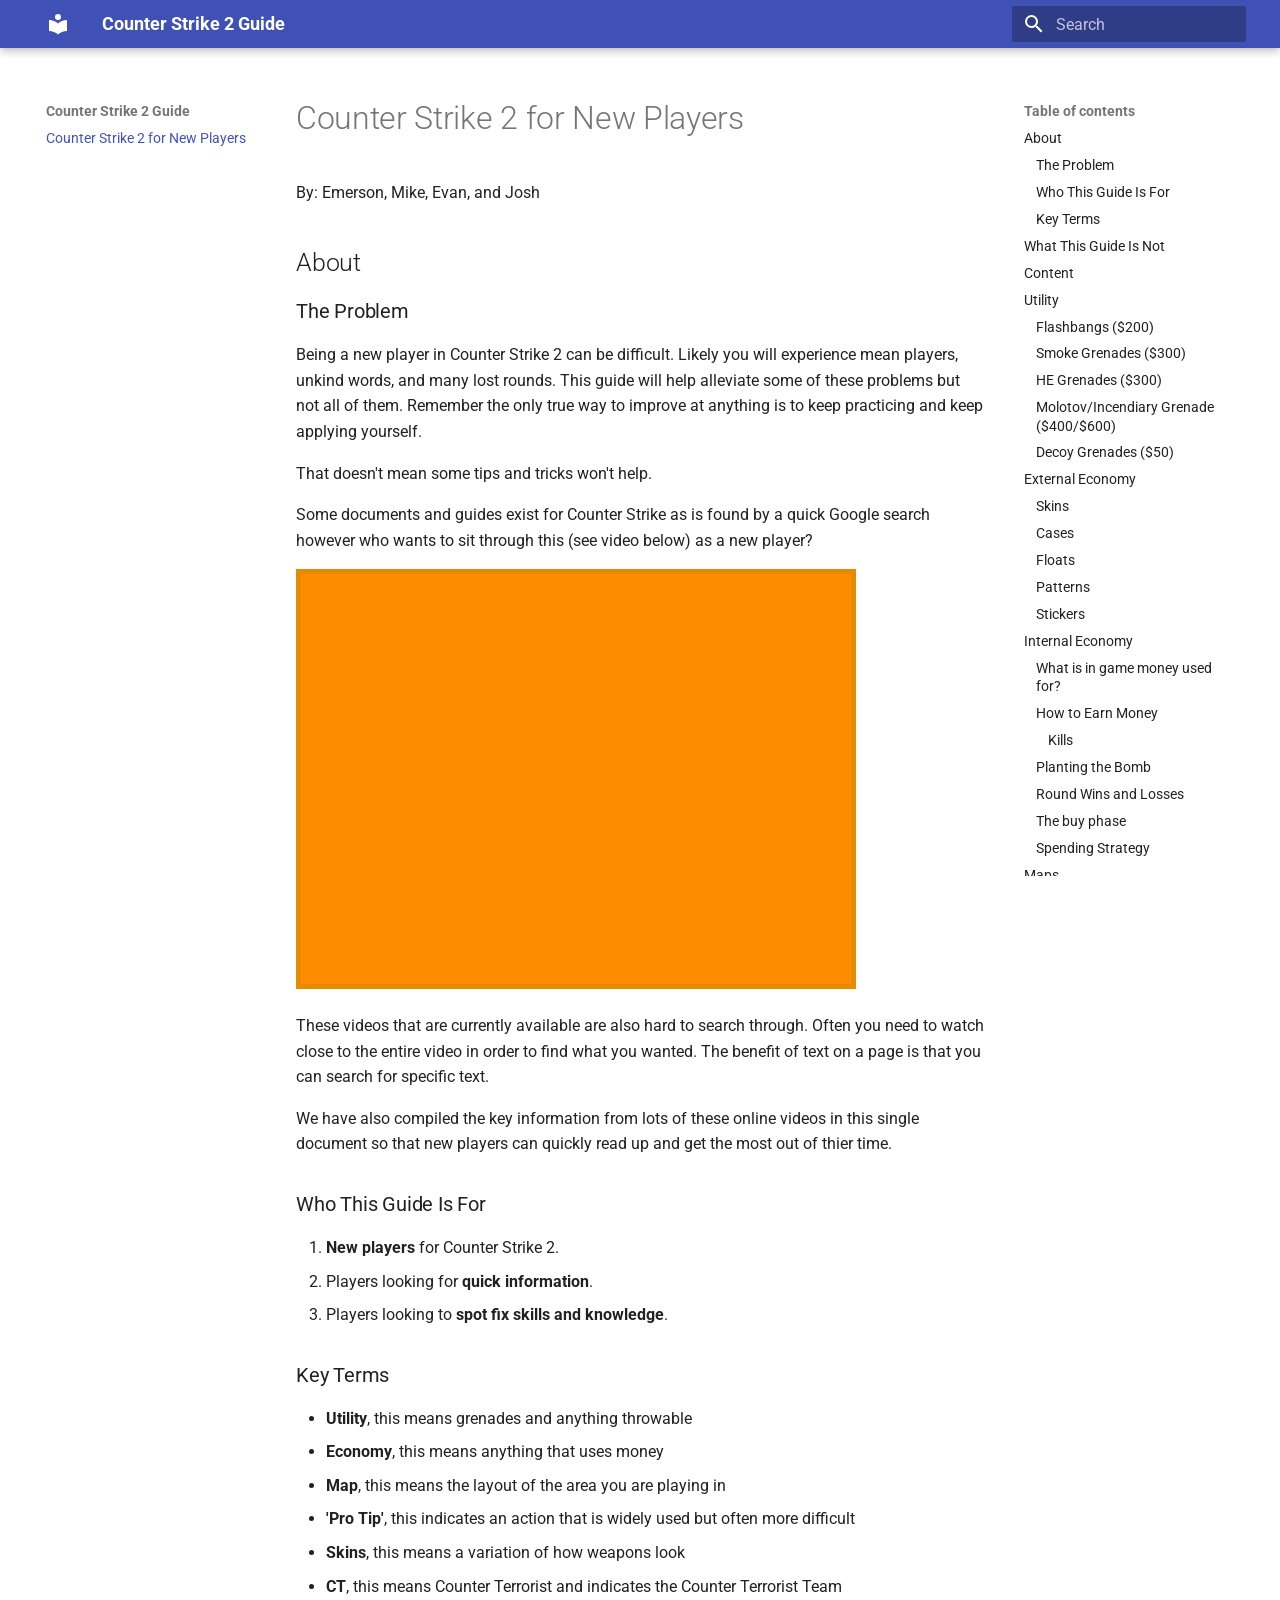
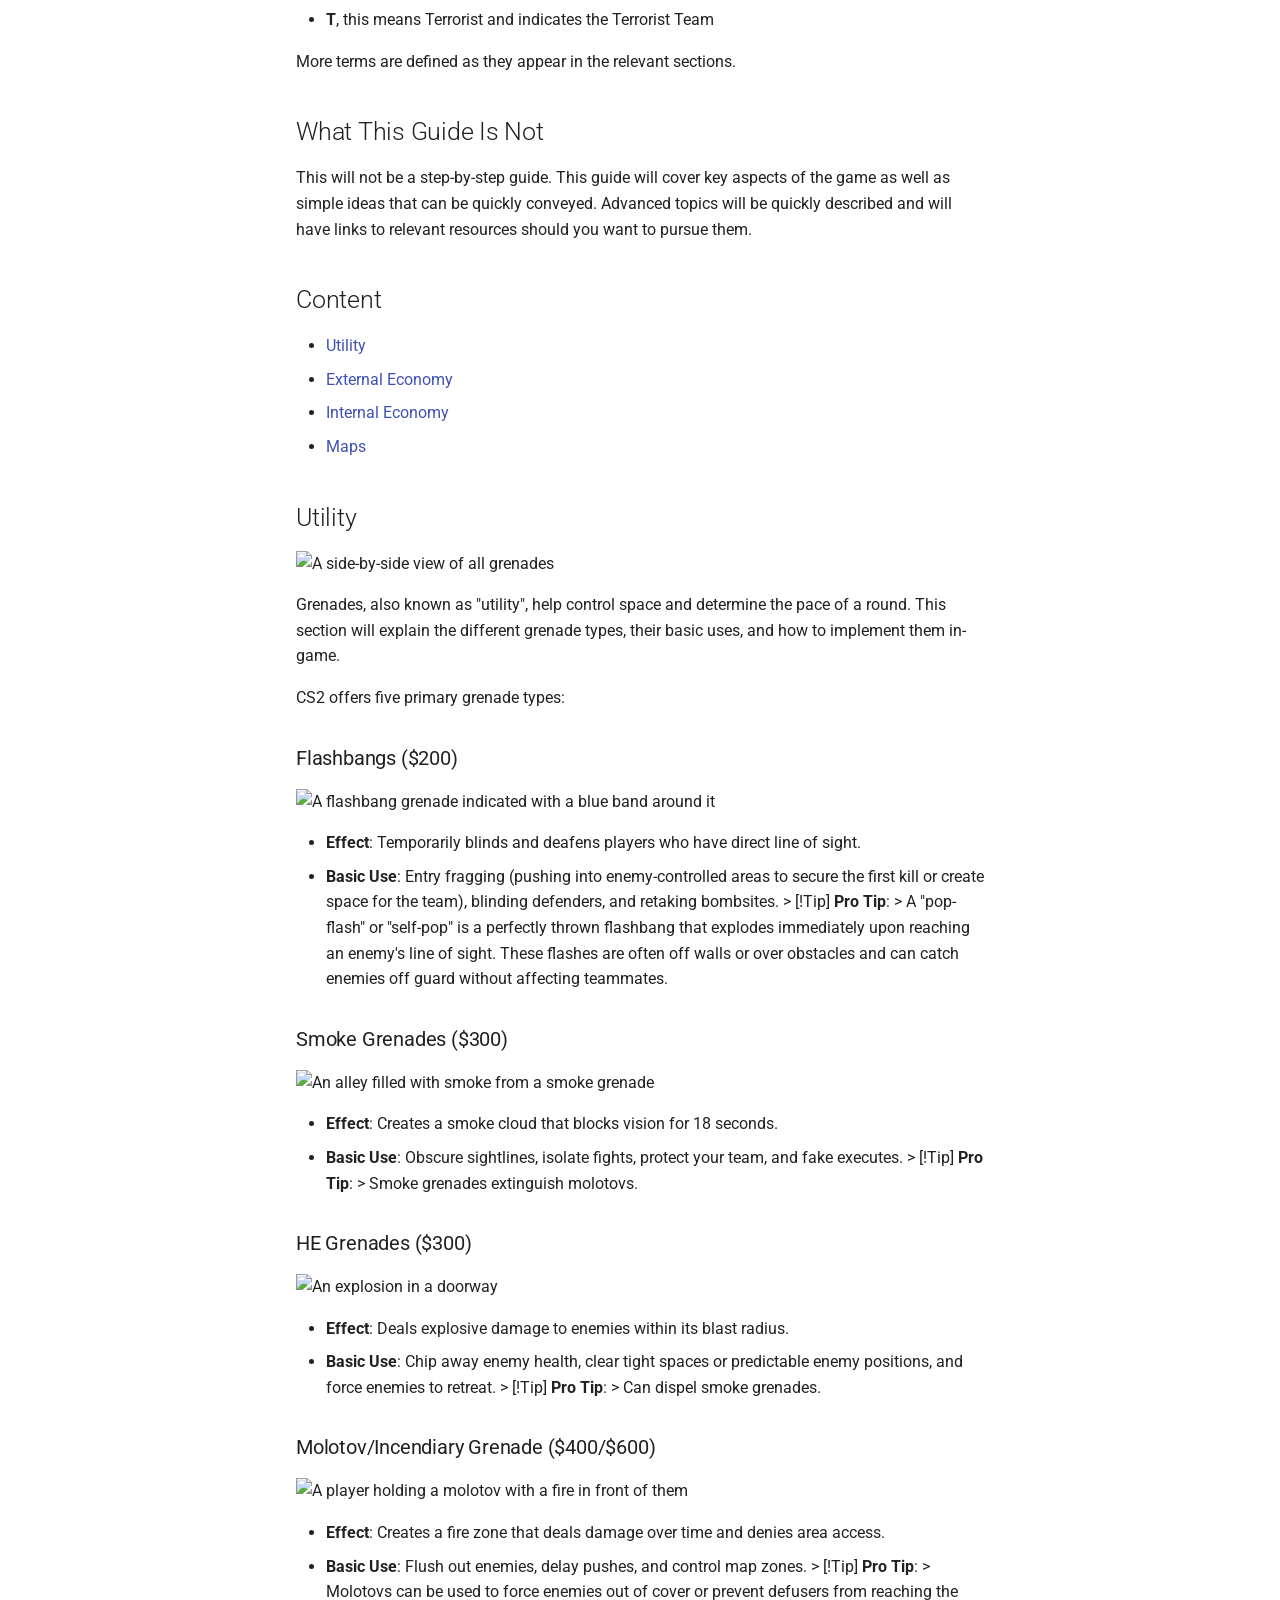
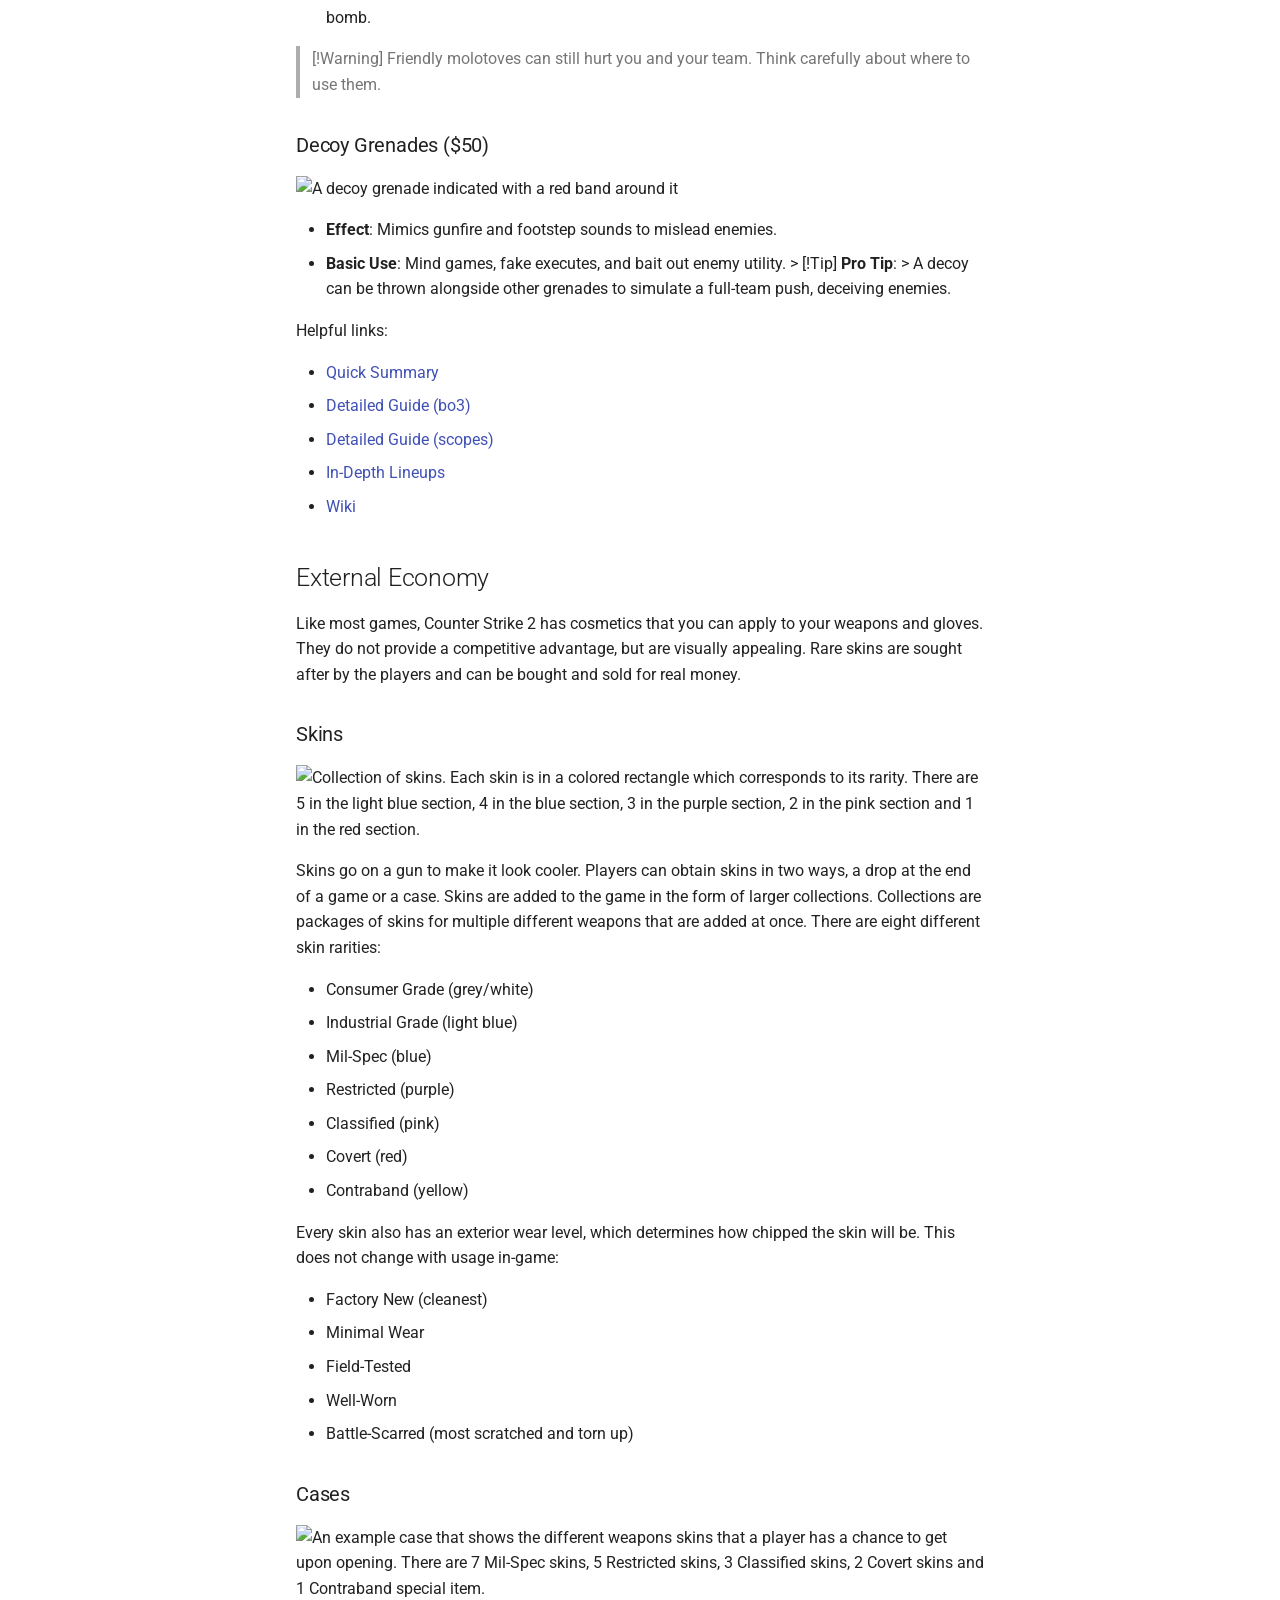
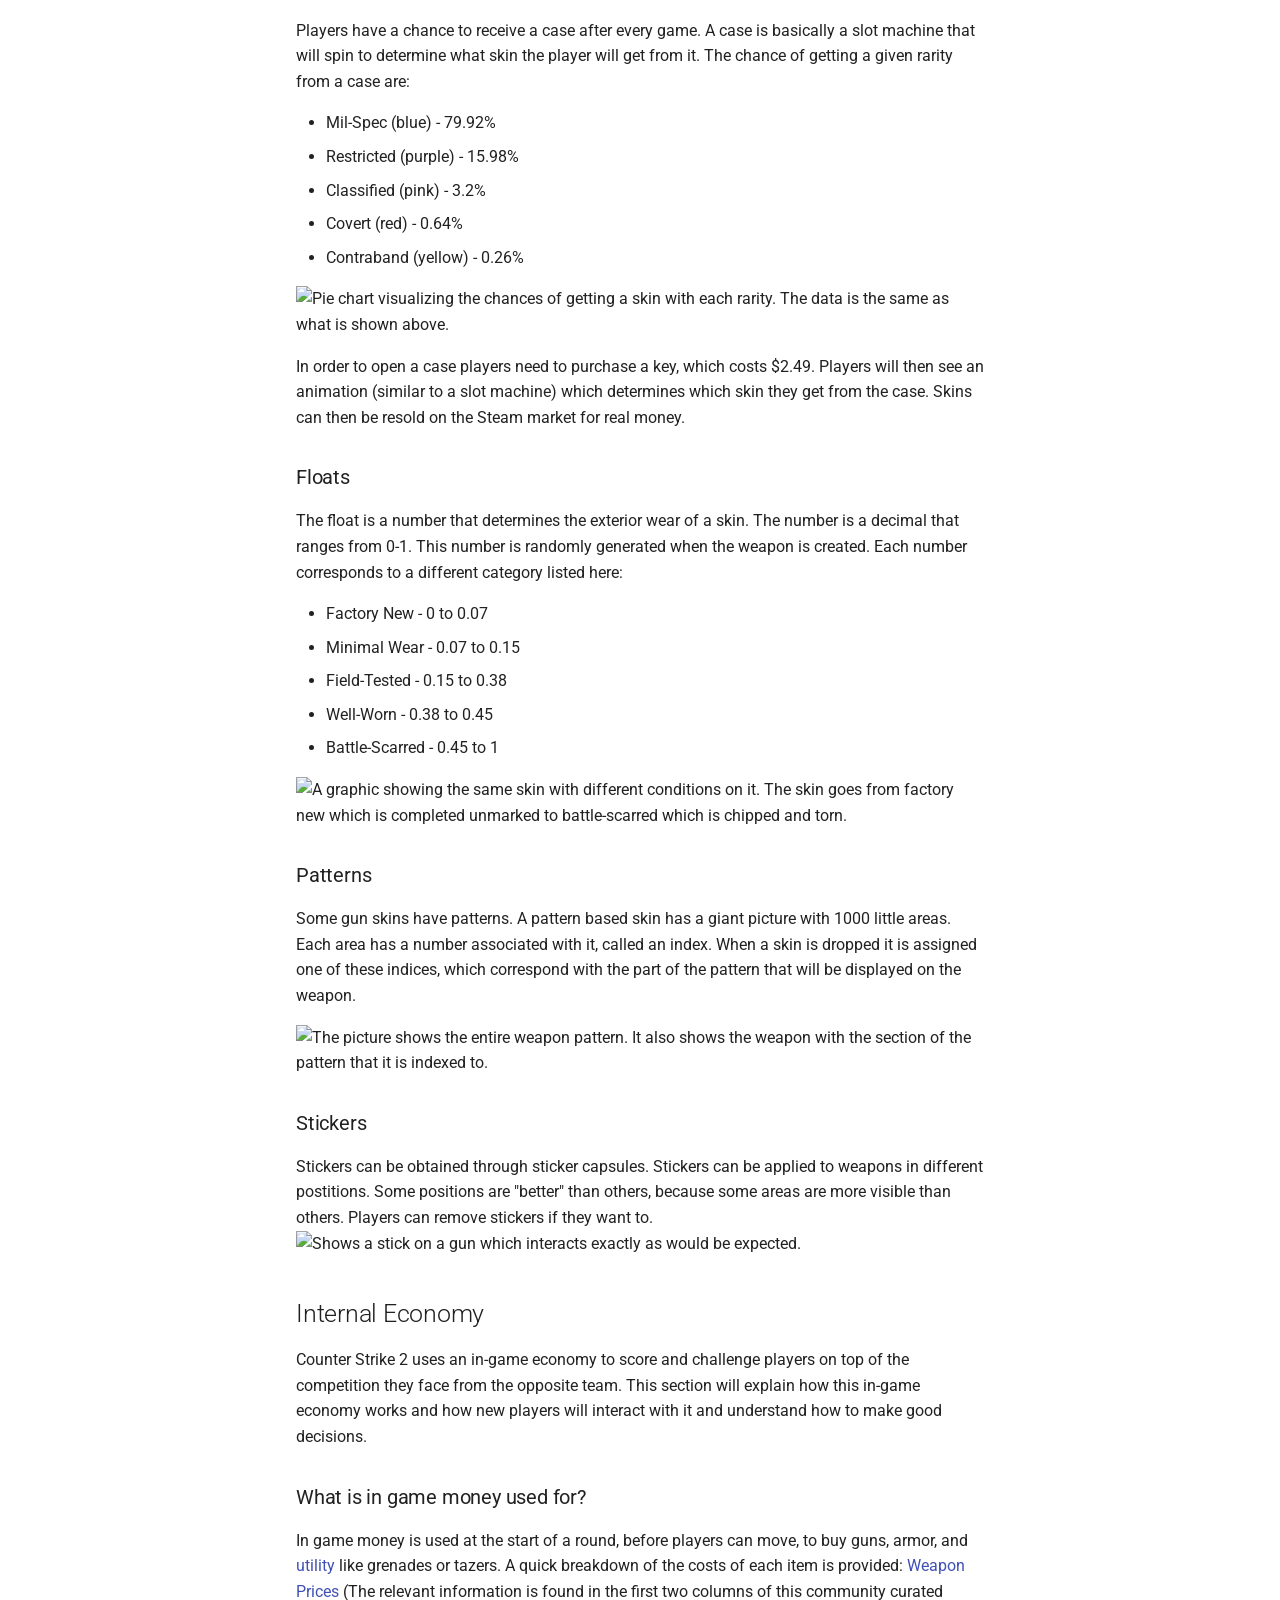
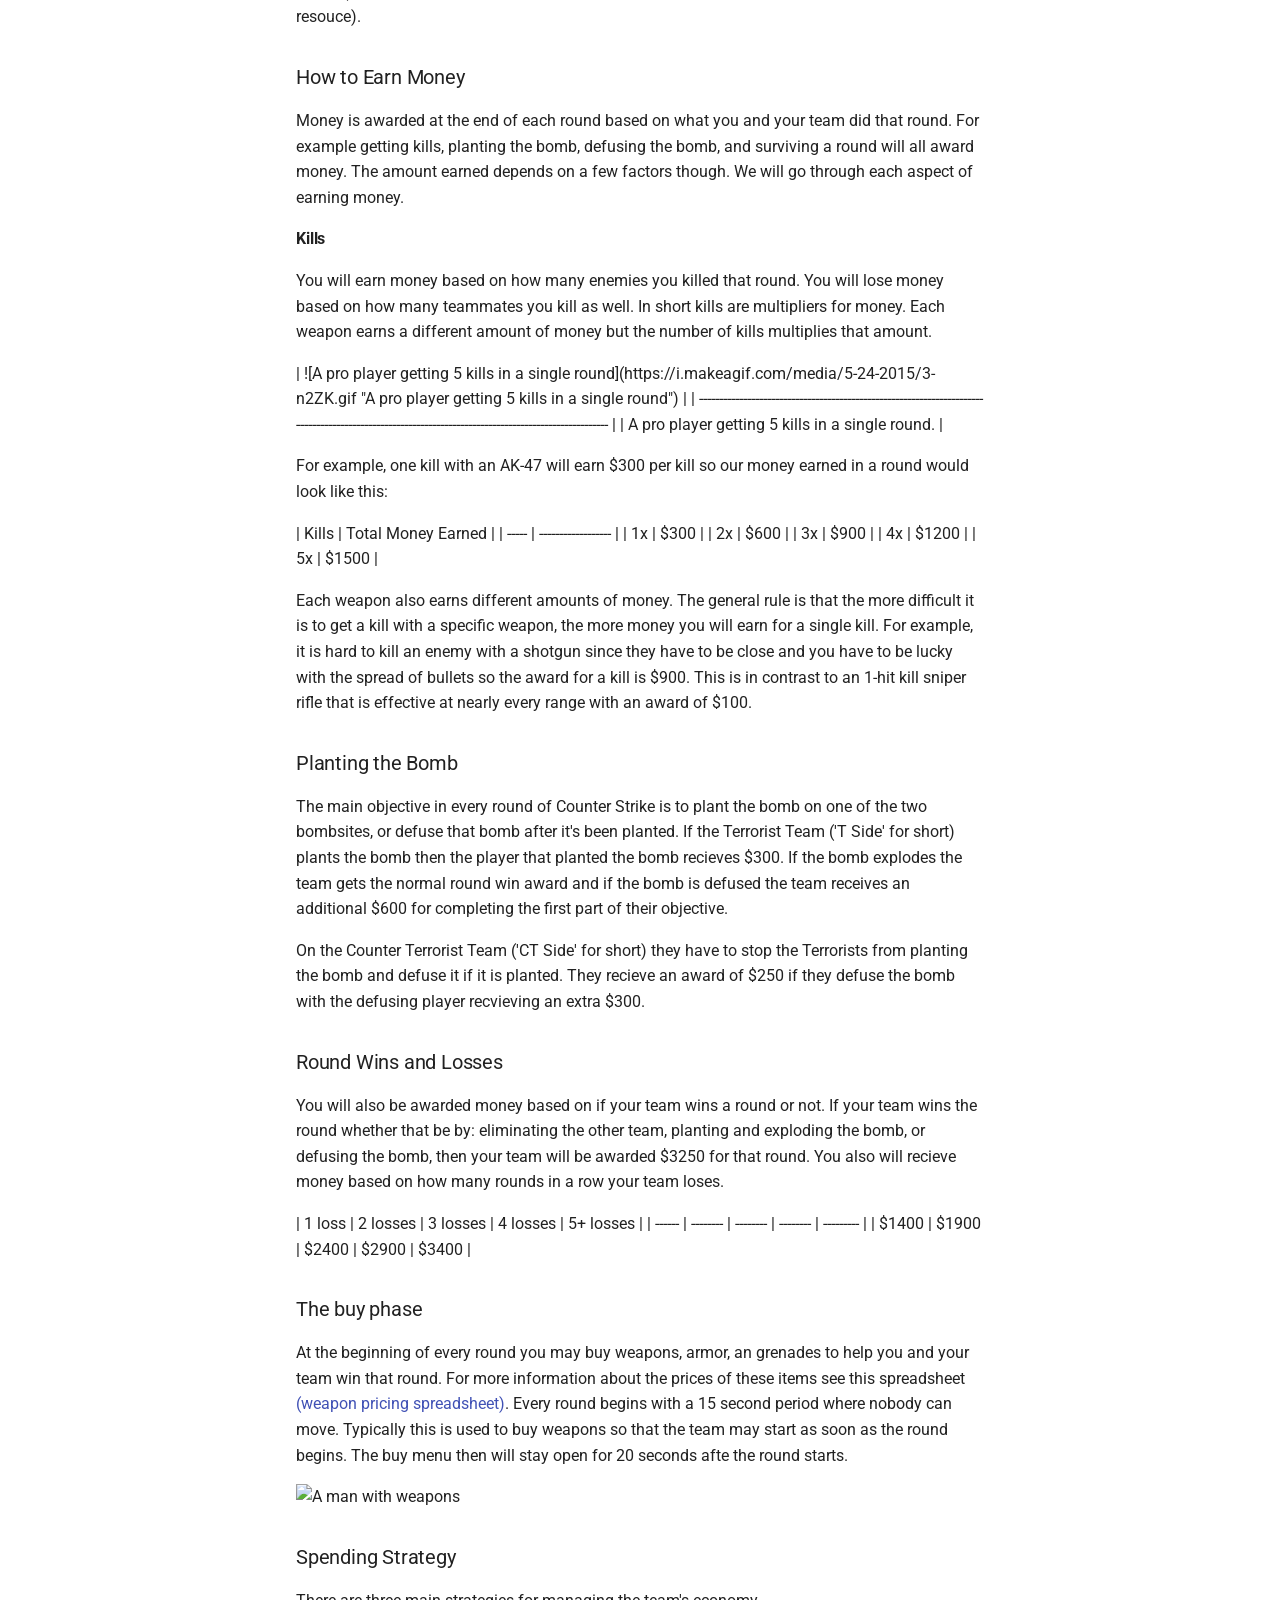
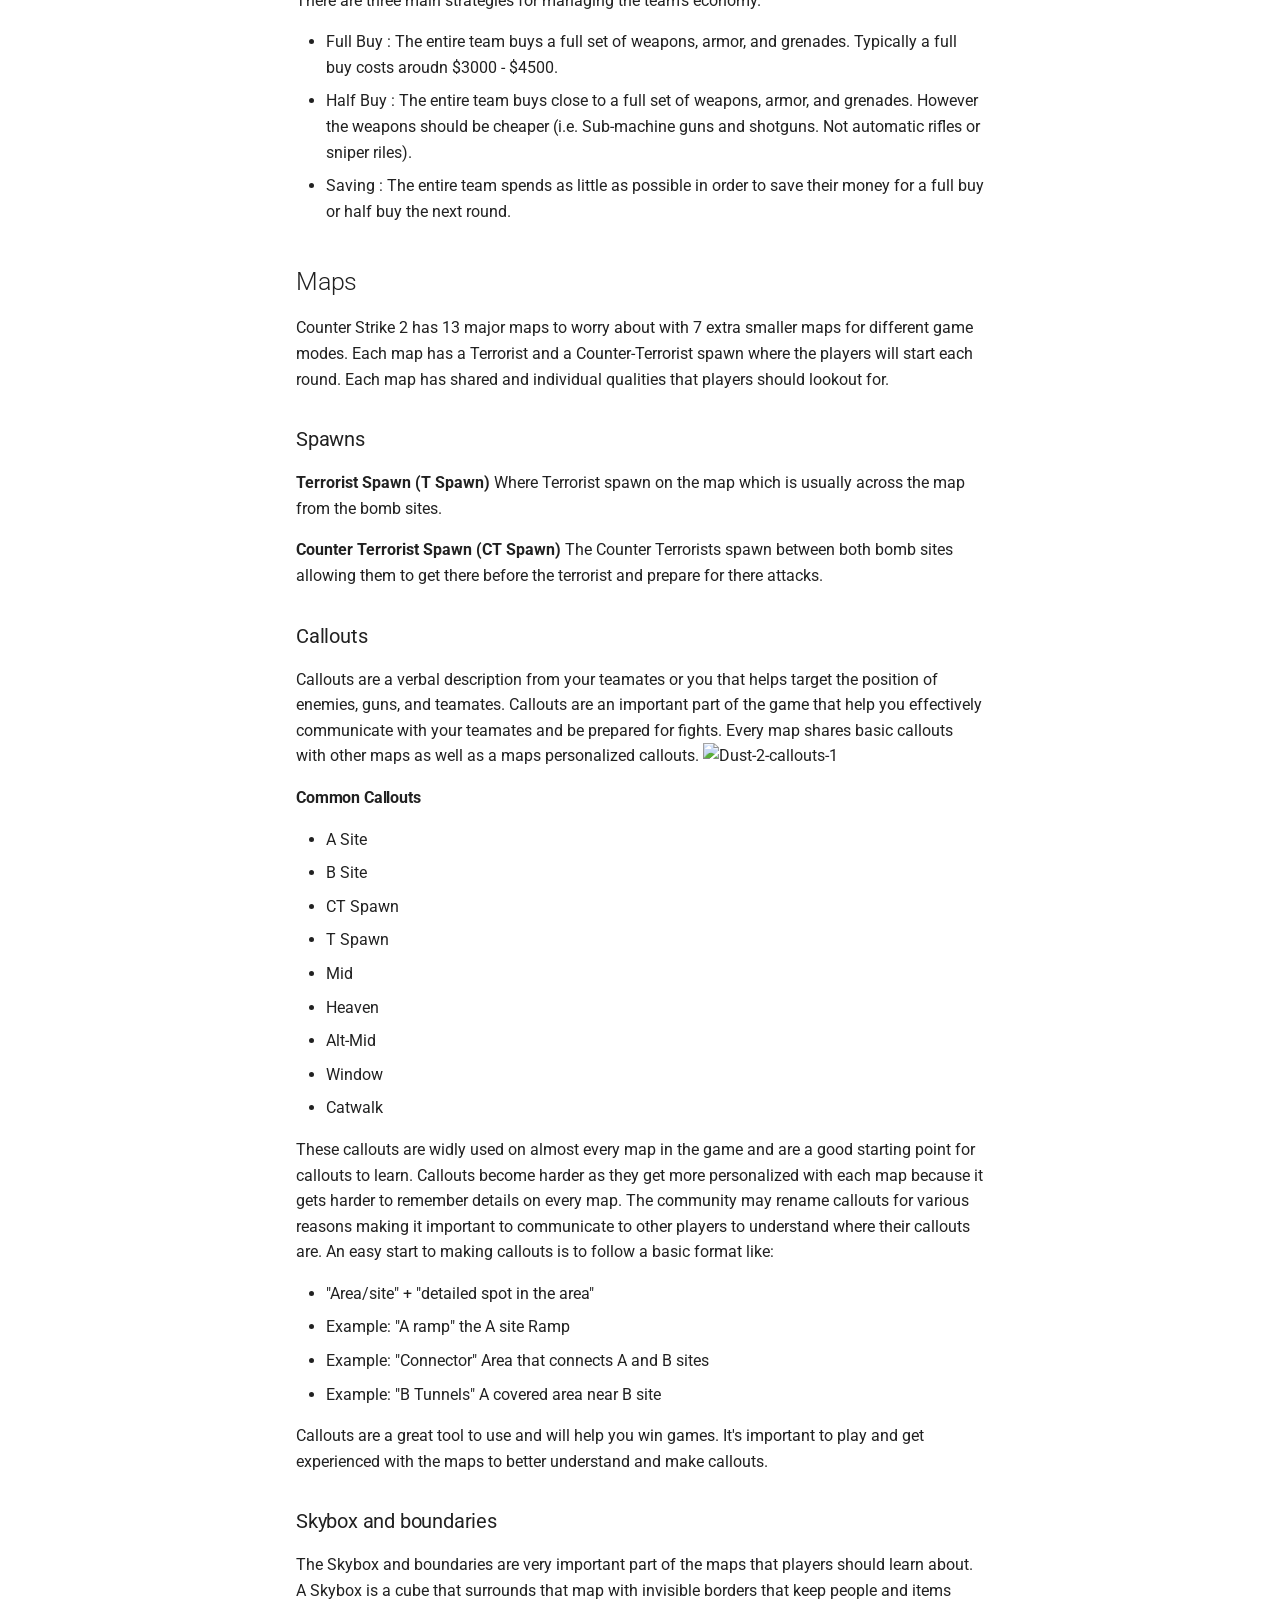
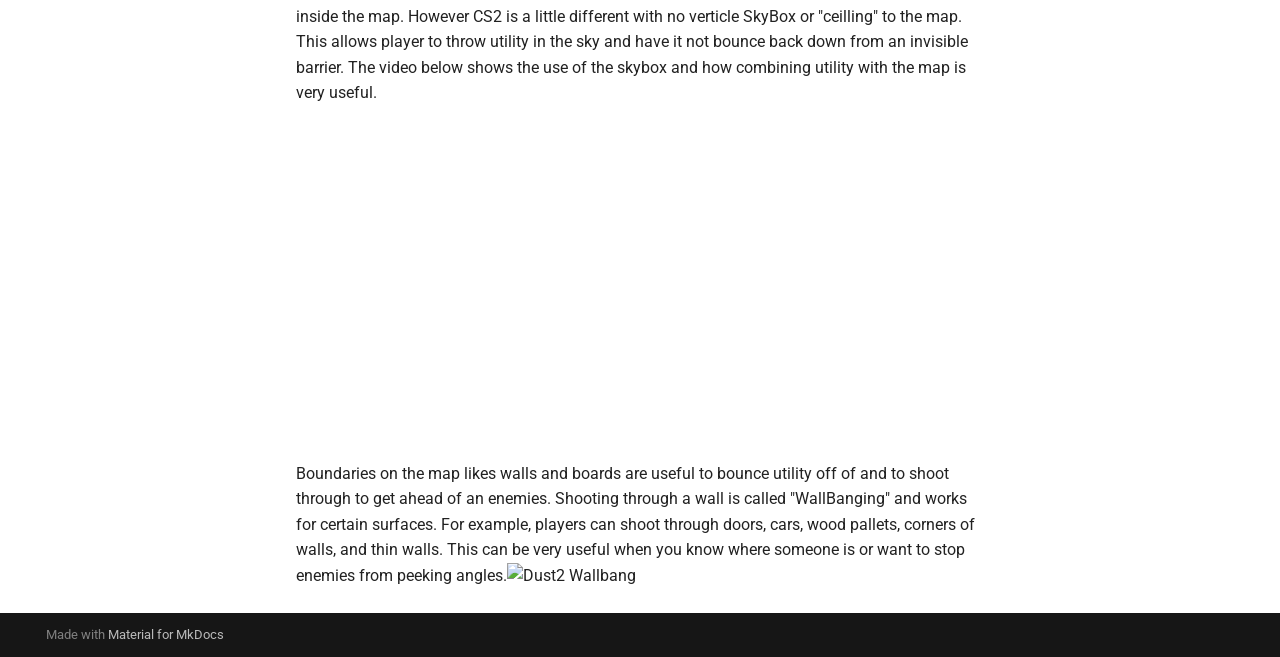
==== commit e1794321: "Made it Material theme" ====
--- a/site/index.html
+++ b/site/index.html
@@ -1,150 +1,804 @@
-<!DOCTYPE html>
-<html class="writer-html5" lang="en" >
-<head>
-    <meta charset="utf-8" />
-    <meta http-equiv="X-UA-Compatible" content="IE=edge" />
-    <meta name="viewport" content="width=device-width, initial-scale=1.0" /><meta name="description" content="None" />
-      <link rel="shortcut icon" href="img/favicon.ico" />
-    <title>Counter Strike 2 Guide</title>
-    <link rel="stylesheet" href="css/theme.css" />
-    <link rel="stylesheet" href="css/theme_extra.css" />
-        <link rel="stylesheet" href="https://cdnjs.cloudflare.com/ajax/libs/highlight.js/11.8.0/styles/github.min.css" />
-    
-      <script>
-        // Current page data
-        var mkdocs_page_name = "Counter Strike 2 for New Players";
-        var mkdocs_page_input_path = "index.md";
-        var mkdocs_page_url = null;
-      </script>
-    
-    <!--[if lt IE 9]>
-      <script src="js/html5shiv.min.js"></script>
-    <![endif]-->
-      <script src="https://cdnjs.cloudflare.com/ajax/libs/highlight.js/11.8.0/highlight.min.js"></script>
-      <script>hljs.highlightAll();</script> 
-</head>
-
-<body class="wy-body-for-nav" role="document">
-
-  <div class="wy-grid-for-nav">
-    <nav data-toggle="wy-nav-shift" class="wy-nav-side stickynav">
-    <div class="wy-side-scroll">
-      <div class="wy-side-nav-search">
-          <a href="." class="icon icon-home"> Counter Strike 2 Guide
-        </a><div role="search">
-  <form id ="rtd-search-form" class="wy-form" action="./search.html" method="get">
-      <input type="text" name="q" placeholder="Search docs" aria-label="Search docs" title="Type search term here" />
-  </form>
-</div>
-      </div>
-
-      <div class="wy-menu wy-menu-vertical" data-spy="affix" role="navigation" aria-label="Navigation menu">
-              <ul class="current">
-                <li class="toctree-l1 current"><a class="reference internal current" href=".">Counter Strike 2 for New Players</a>
-    <ul class="current">
-    <li class="toctree-l2"><a class="reference internal" href="#about">About</a>
-        <ul>
-    <li class="toctree-l3"><a class="reference internal" href="#the-problem">The Problem</a>
-    </li>
-    <li class="toctree-l3"><a class="reference internal" href="#who-this-guide-is-for">Who This Guide Is For</a>
-    </li>
-    <li class="toctree-l3"><a class="reference internal" href="#key-terms">Key Terms</a>
-    </li>
-        </ul>
-    </li>
-    <li class="toctree-l2"><a class="reference internal" href="#what-this-guide-is-not">What This Guide Is Not</a>
-    </li>
-    <li class="toctree-l2"><a class="reference internal" href="#content">Content</a>
-    </li>
-    <li class="toctree-l2"><a class="reference internal" href="#utility">Utility</a>
-        <ul>
-    <li class="toctree-l3"><a class="reference internal" href="#flashbangs-200">Flashbangs ($200)</a>
-    </li>
-    <li class="toctree-l3"><a class="reference internal" href="#smoke-grenades-300">Smoke Grenades ($300)</a>
-    </li>
-    <li class="toctree-l3"><a class="reference internal" href="#he-grenades-300">HE Grenades ($300)</a>
-    </li>
-    <li class="toctree-l3"><a class="reference internal" href="#molotovincendiary-grenade-400600">Molotov/Incendiary Grenade ($400/$600)</a>
-    </li>
-    <li class="toctree-l3"><a class="reference internal" href="#decoy-grenades-50">Decoy Grenades ($50)</a>
-    </li>
-        </ul>
-    </li>
-    <li class="toctree-l2"><a class="reference internal" href="#external-economy">External Economy</a>
-        <ul>
-    <li class="toctree-l3"><a class="reference internal" href="#skins">Skins</a>
-    </li>
-    <li class="toctree-l3"><a class="reference internal" href="#cases">Cases</a>
-    </li>
-    <li class="toctree-l3"><a class="reference internal" href="#floats">Floats</a>
-    </li>
-    <li class="toctree-l3"><a class="reference internal" href="#patterns">Patterns</a>
-    </li>
-    <li class="toctree-l3"><a class="reference internal" href="#stickers">Stickers</a>
-    </li>
-        </ul>
-    </li>
-    <li class="toctree-l2"><a class="reference internal" href="#internal-economy">Internal Economy</a>
-        <ul>
-    <li class="toctree-l3"><a class="reference internal" href="#what-is-in-game-money-used-for">What is in game money used for?</a>
-    </li>
-    <li class="toctree-l3"><a class="reference internal" href="#how-to-earn-money">How to Earn Money</a>
-        <ul>
-    <li class="toctree-l4"><a class="reference internal" href="#kills">Kills</a>
-    </li>
-        </ul>
-    </li>
-    <li class="toctree-l3"><a class="reference internal" href="#planting-the-bomb">Planting the Bomb</a>
-    </li>
-    <li class="toctree-l3"><a class="reference internal" href="#round-wins-and-losses">Round Wins and Losses</a>
-    </li>
-    <li class="toctree-l3"><a class="reference internal" href="#the-buy-phase">The buy phase</a>
-    </li>
-    <li class="toctree-l3"><a class="reference internal" href="#spending-strategy">Spending Strategy</a>
-    </li>
-        </ul>
-    </li>
-    <li class="toctree-l2"><a class="reference internal" href="#maps">Maps</a>
-        <ul>
-    <li class="toctree-l3"><a class="reference internal" href="#spawns">Spawns</a>
-    </li>
-    <li class="toctree-l3"><a class="reference internal" href="#callouts">Callouts</a>
-        <ul>
-    <li class="toctree-l4"><a class="reference internal" href="#common-callouts">Common Callouts</a>
-    </li>
-        </ul>
-    </li>
-    <li class="toctree-l3"><a class="reference internal" href="#skybox-and-boundaries">Skybox and boundaries</a>
-    </li>
-        </ul>
-    </li>
-    </ul>
-                </li>
-              </ul>
+
+<!doctype html>
+<html lang="en" class="no-js">
+  <head>
+    
+      <meta charset="utf-8">
+      <meta name="viewport" content="width=device-width,initial-scale=1">
+      
+      
+      
+      
+      
+      
+      <link rel="icon" href="assets/images/favicon.png">
+      <meta name="generator" content="mkdocs-1.5.3, mkdocs-material-9.4.0">
+    
+    
+      
+        <title>Counter Strike 2 Guide</title>
+      
+    
+    
+      <link rel="stylesheet" href="assets/stylesheets/main.9f615399.min.css">
+      <link rel="stylesheet" href="css/theme_extra.css" />
+      
+
+
+    
+    
+      
+    
+    
+      
+        
+        
+        <link rel="preconnect" href="https://fonts.gstatic.com" crossorigin>
+        <link rel="stylesheet" href="https://fonts.googleapis.com/css?family=Roboto:300,300i,400,400i,700,700i%7CRoboto+Mono:400,400i,700,700i&display=fallback">
+        <style>:root{--md-text-font:"Roboto";--md-code-font:"Roboto Mono"}</style>
+      
+    
+    
+    <script>__md_scope=new URL(".",location),__md_hash=e=>[...e].reduce((e,_)=>(e<<5)-e+_.charCodeAt(0),0),__md_get=(e,_=localStorage,t=__md_scope)=>JSON.parse(_.getItem(t.pathname+"."+e)),__md_set=(e,_,t=localStorage,a=__md_scope)=>{try{t.setItem(a.pathname+"."+e,JSON.stringify(_))}catch(e){}}</script>
+    
+      
+
+    
+    
+    
+  </head>
+  
+  
+    <body dir="ltr">
+  
+    
+    
+      <script>var palette=__md_get("__palette");if(palette&&"object"==typeof palette.color)for(var key of Object.keys(palette.color))document.body.setAttribute("data-md-color-"+key,palette.color[key])</script>
+    
+    <input class="md-toggle" data-md-toggle="drawer" type="checkbox" id="__drawer" autocomplete="off">
+    <input class="md-toggle" data-md-toggle="search" type="checkbox" id="__search" autocomplete="off">
+    <label class="md-overlay" for="__drawer"></label>
+    <div data-md-component="skip">
+      
+        
+        <a href="#counter-strike-2-for-new-players" class="md-skip">
+          Skip to content
+        </a>
+      
+    </div>
+    <div data-md-component="announce">
+      
+    </div>
+    
+    
+      
+
+  
+
+<header class="md-header md-header--shadow" data-md-component="header">
+  <nav class="md-header__inner md-grid" aria-label="Header">
+    <a href="." title="Counter Strike 2 Guide" class="md-header__button md-logo" aria-label="Counter Strike 2 Guide" data-md-component="logo">
+      
+  
+  <svg xmlns="http://www.w3.org/2000/svg" viewBox="0 0 24 24"><path d="M12 8a3 3 0 0 0 3-3 3 3 0 0 0-3-3 3 3 0 0 0-3 3 3 3 0 0 0 3 3m0 3.54C9.64 9.35 6.5 8 3 8v11c3.5 0 6.64 1.35 9 3.54 2.36-2.19 5.5-3.54 9-3.54V8c-3.5 0-6.64 1.35-9 3.54Z"/></svg>
+
+    </a>
+    <label class="md-header__button md-icon" for="__drawer">
+      
+      <svg xmlns="http://www.w3.org/2000/svg" viewBox="0 0 24 24"><path d="M3 6h18v2H3V6m0 5h18v2H3v-2m0 5h18v2H3v-2Z"/></svg>
+    </label>
+    <div class="md-header__title" data-md-component="header-title">
+      <div class="md-header__ellipsis">
+        <div class="md-header__topic">
+          <span class="md-ellipsis">
+            Counter Strike 2 Guide
+          </span>
+        </div>
+        <div class="md-header__topic" data-md-component="header-topic">
+          <span class="md-ellipsis">
+            
+              Counter Strike 2 for New Players
+            
+          </span>
+        </div>
       </div>
     </div>
-    </nav>
-
-    <section data-toggle="wy-nav-shift" class="wy-nav-content-wrap">
-      <nav class="wy-nav-top" role="navigation" aria-label="Mobile navigation menu">
-          <i data-toggle="wy-nav-top" class="fa fa-bars"></i>
-          <a href=".">Counter Strike 2 Guide</a>
-        
+    
+    
+    
+      <label class="md-header__button md-icon" for="__search">
+        
+        <svg xmlns="http://www.w3.org/2000/svg" viewBox="0 0 24 24"><path d="M9.5 3A6.5 6.5 0 0 1 16 9.5c0 1.61-.59 3.09-1.56 4.23l.27.27h.79l5 5-1.5 1.5-5-5v-.79l-.27-.27A6.516 6.516 0 0 1 9.5 16 6.5 6.5 0 0 1 3 9.5 6.5 6.5 0 0 1 9.5 3m0 2C7 5 5 7 5 9.5S7 14 9.5 14 14 12 14 9.5 12 5 9.5 5Z"/></svg>
+      </label>
+      <div class="md-search" data-md-component="search" role="dialog">
+  <label class="md-search__overlay" for="__search"></label>
+  <div class="md-search__inner" role="search">
+    <form class="md-search__form" name="search">
+      <input type="text" class="md-search__input" name="query" aria-label="Search" placeholder="Search" autocapitalize="off" autocorrect="off" autocomplete="off" spellcheck="false" data-md-component="search-query" required>
+      <label class="md-search__icon md-icon" for="__search">
+        
+        <svg xmlns="http://www.w3.org/2000/svg" viewBox="0 0 24 24"><path d="M9.5 3A6.5 6.5 0 0 1 16 9.5c0 1.61-.59 3.09-1.56 4.23l.27.27h.79l5 5-1.5 1.5-5-5v-.79l-.27-.27A6.516 6.516 0 0 1 9.5 16 6.5 6.5 0 0 1 3 9.5 6.5 6.5 0 0 1 9.5 3m0 2C7 5 5 7 5 9.5S7 14 9.5 14 14 12 14 9.5 12 5 9.5 5Z"/></svg>
+        
+        <svg xmlns="http://www.w3.org/2000/svg" viewBox="0 0 24 24"><path d="M20 11v2H8l5.5 5.5-1.42 1.42L4.16 12l7.92-7.92L13.5 5.5 8 11h12Z"/></svg>
+      </label>
+      <nav class="md-search__options" aria-label="Search">
+        
+        <button type="reset" class="md-search__icon md-icon" title="Clear" aria-label="Clear" tabindex="-1">
+          
+          <svg xmlns="http://www.w3.org/2000/svg" viewBox="0 0 24 24"><path d="M19 6.41 17.59 5 12 10.59 6.41 5 5 6.41 10.59 12 5 17.59 6.41 19 12 13.41 17.59 19 19 17.59 13.41 12 19 6.41Z"/></svg>
+        </button>
       </nav>
-      <div class="wy-nav-content">
-        <div class="rst-content"><div role="navigation" aria-label="breadcrumbs navigation">
-  <ul class="wy-breadcrumbs">
-    <li><a href="." class="icon icon-home" aria-label="Docs"></a></li>
-      <li class="breadcrumb-item active">Counter Strike 2 for New Players</li>
-    <li class="wy-breadcrumbs-aside">
+      
+    </form>
+    <div class="md-search__output">
+      <div class="md-search__scrollwrap" data-md-scrollfix>
+        <div class="md-search-result" data-md-component="search-result">
+          <div class="md-search-result__meta">
+            Initializing search
+          </div>
+          <ol class="md-search-result__list" role="presentation"></ol>
+        </div>
+      </div>
+    </div>
+  </div>
+</div>
+    
+    
+  </nav>
+  
+</header>
+    
+    <div class="md-container" data-md-component="container">
+      
+      
+        
+          
+        
+      
+      <main class="md-main" data-md-component="main">
+        <div class="md-main__inner md-grid">
+          
+            
+              
+              <div class="md-sidebar md-sidebar--primary" data-md-component="sidebar" data-md-type="navigation" >
+                <div class="md-sidebar__scrollwrap">
+                  <div class="md-sidebar__inner">
+                    
+
+
+
+<nav class="md-nav md-nav--primary" aria-label="Navigation" data-md-level="0">
+  <label class="md-nav__title" for="__drawer">
+    <a href="." title="Counter Strike 2 Guide" class="md-nav__button md-logo" aria-label="Counter Strike 2 Guide" data-md-component="logo">
+      
+  
+  <svg xmlns="http://www.w3.org/2000/svg" viewBox="0 0 24 24"><path d="M12 8a3 3 0 0 0 3-3 3 3 0 0 0-3-3 3 3 0 0 0-3 3 3 3 0 0 0 3 3m0 3.54C9.64 9.35 6.5 8 3 8v11c3.5 0 6.64 1.35 9 3.54 2.36-2.19 5.5-3.54 9-3.54V8c-3.5 0-6.64 1.35-9 3.54Z"/></svg>
+
+    </a>
+    Counter Strike 2 Guide
+  </label>
+  
+  <ul class="md-nav__list" data-md-scrollfix>
+    
+      
+      
+  
+  
+    
+  
+  
+    <li class="md-nav__item md-nav__item--active">
+      
+      <input class="md-nav__toggle md-toggle" type="checkbox" id="__toc">
+      
+      
+        
+      
+      
+        <label class="md-nav__link md-nav__link--active" for="__toc">
+          
+  
+  <span class="md-ellipsis">
+    Counter Strike 2 for New Players
+  </span>
+  
+
+          <span class="md-nav__icon md-icon"></span>
+        </label>
+      
+      <a href="." class="md-nav__link md-nav__link--active">
+        
+  
+  <span class="md-ellipsis">
+    Counter Strike 2 for New Players
+  </span>
+  
+
+      </a>
+      
+        
+
+<nav class="md-nav md-nav--secondary" aria-label="Table of contents">
+  
+  
+  
+    
+  
+  
+    <label class="md-nav__title" for="__toc">
+      <span class="md-nav__icon md-icon"></span>
+      Table of contents
+    </label>
+    <ul class="md-nav__list" data-md-component="toc" data-md-scrollfix>
+      
+        <li class="md-nav__item">
+  <a href="#about" class="md-nav__link">
+    About
+  </a>
+  
+    <nav class="md-nav" aria-label="About">
+      <ul class="md-nav__list">
+        
+          <li class="md-nav__item">
+  <a href="#the-problem" class="md-nav__link">
+    The Problem
+  </a>
+  
+</li>
+        
+          <li class="md-nav__item">
+  <a href="#who-this-guide-is-for" class="md-nav__link">
+    Who This Guide Is For
+  </a>
+  
+</li>
+        
+          <li class="md-nav__item">
+  <a href="#key-terms" class="md-nav__link">
+    Key Terms
+  </a>
+  
+</li>
+        
+      </ul>
+    </nav>
+  
+</li>
+      
+        <li class="md-nav__item">
+  <a href="#what-this-guide-is-not" class="md-nav__link">
+    What This Guide Is Not
+  </a>
+  
+</li>
+      
+        <li class="md-nav__item">
+  <a href="#content" class="md-nav__link">
+    Content
+  </a>
+  
+</li>
+      
+        <li class="md-nav__item">
+  <a href="#utility" class="md-nav__link">
+    Utility
+  </a>
+  
+    <nav class="md-nav" aria-label="Utility">
+      <ul class="md-nav__list">
+        
+          <li class="md-nav__item">
+  <a href="#flashbangs-200" class="md-nav__link">
+    Flashbangs ($200)
+  </a>
+  
+</li>
+        
+          <li class="md-nav__item">
+  <a href="#smoke-grenades-300" class="md-nav__link">
+    Smoke Grenades ($300)
+  </a>
+  
+</li>
+        
+          <li class="md-nav__item">
+  <a href="#he-grenades-300" class="md-nav__link">
+    HE Grenades ($300)
+  </a>
+  
+</li>
+        
+          <li class="md-nav__item">
+  <a href="#molotovincendiary-grenade-400600" class="md-nav__link">
+    Molotov/Incendiary Grenade ($400/$600)
+  </a>
+  
+</li>
+        
+          <li class="md-nav__item">
+  <a href="#decoy-grenades-50" class="md-nav__link">
+    Decoy Grenades ($50)
+  </a>
+  
+</li>
+        
+      </ul>
+    </nav>
+  
+</li>
+      
+        <li class="md-nav__item">
+  <a href="#external-economy" class="md-nav__link">
+    External Economy
+  </a>
+  
+    <nav class="md-nav" aria-label="External Economy">
+      <ul class="md-nav__list">
+        
+          <li class="md-nav__item">
+  <a href="#skins" class="md-nav__link">
+    Skins
+  </a>
+  
+</li>
+        
+          <li class="md-nav__item">
+  <a href="#cases" class="md-nav__link">
+    Cases
+  </a>
+  
+</li>
+        
+          <li class="md-nav__item">
+  <a href="#floats" class="md-nav__link">
+    Floats
+  </a>
+  
+</li>
+        
+          <li class="md-nav__item">
+  <a href="#patterns" class="md-nav__link">
+    Patterns
+  </a>
+  
+</li>
+        
+          <li class="md-nav__item">
+  <a href="#stickers" class="md-nav__link">
+    Stickers
+  </a>
+  
+</li>
+        
+      </ul>
+    </nav>
+  
+</li>
+      
+        <li class="md-nav__item">
+  <a href="#internal-economy" class="md-nav__link">
+    Internal Economy
+  </a>
+  
+    <nav class="md-nav" aria-label="Internal Economy">
+      <ul class="md-nav__list">
+        
+          <li class="md-nav__item">
+  <a href="#what-is-in-game-money-used-for" class="md-nav__link">
+    What is in game money used for?
+  </a>
+  
+</li>
+        
+          <li class="md-nav__item">
+  <a href="#how-to-earn-money" class="md-nav__link">
+    How to Earn Money
+  </a>
+  
+    <nav class="md-nav" aria-label="How to Earn Money">
+      <ul class="md-nav__list">
+        
+          <li class="md-nav__item">
+  <a href="#kills" class="md-nav__link">
+    Kills
+  </a>
+  
+</li>
+        
+      </ul>
+    </nav>
+  
+</li>
+        
+          <li class="md-nav__item">
+  <a href="#planting-the-bomb" class="md-nav__link">
+    Planting the Bomb
+  </a>
+  
+</li>
+        
+          <li class="md-nav__item">
+  <a href="#round-wins-and-losses" class="md-nav__link">
+    Round Wins and Losses
+  </a>
+  
+</li>
+        
+          <li class="md-nav__item">
+  <a href="#the-buy-phase" class="md-nav__link">
+    The buy phase
+  </a>
+  
+</li>
+        
+          <li class="md-nav__item">
+  <a href="#spending-strategy" class="md-nav__link">
+    Spending Strategy
+  </a>
+  
+</li>
+        
+      </ul>
+    </nav>
+  
+</li>
+      
+        <li class="md-nav__item">
+  <a href="#maps" class="md-nav__link">
+    Maps
+  </a>
+  
+    <nav class="md-nav" aria-label="Maps">
+      <ul class="md-nav__list">
+        
+          <li class="md-nav__item">
+  <a href="#spawns" class="md-nav__link">
+    Spawns
+  </a>
+  
+</li>
+        
+          <li class="md-nav__item">
+  <a href="#callouts" class="md-nav__link">
+    Callouts
+  </a>
+  
+    <nav class="md-nav" aria-label="Callouts">
+      <ul class="md-nav__list">
+        
+          <li class="md-nav__item">
+  <a href="#common-callouts" class="md-nav__link">
+    Common Callouts
+  </a>
+  
+</li>
+        
+      </ul>
+    </nav>
+  
+</li>
+        
+          <li class="md-nav__item">
+  <a href="#skybox-and-boundaries" class="md-nav__link">
+    Skybox and boundaries
+  </a>
+  
+</li>
+        
+      </ul>
+    </nav>
+  
+</li>
+      
+    </ul>
+  
+</nav>
+      
     </li>
+  
+
+    
   </ul>
-  <hr/>
-</div>
-          <div role="main" class="document" itemscope="itemscope" itemtype="http://schema.org/Article">
-            <div class="section" itemprop="articleBody">
+</nav>
+                  </div>
+                </div>
+              </div>
+            
+            
               
-                <h1 id="counter-strike-2-for-new-players">Counter Strike 2 for New Players</h1>
+              <div class="md-sidebar md-sidebar--secondary" data-md-component="sidebar" data-md-type="toc" >
+                <div class="md-sidebar__scrollwrap">
+                  <div class="md-sidebar__inner">
+                    
+
+<nav class="md-nav md-nav--secondary" aria-label="Table of contents">
+  
+  
+  
+    
+  
+  
+    <label class="md-nav__title" for="__toc">
+      <span class="md-nav__icon md-icon"></span>
+      Table of contents
+    </label>
+    <ul class="md-nav__list" data-md-component="toc" data-md-scrollfix>
+      
+        <li class="md-nav__item">
+  <a href="#about" class="md-nav__link">
+    About
+  </a>
+  
+    <nav class="md-nav" aria-label="About">
+      <ul class="md-nav__list">
+        
+          <li class="md-nav__item">
+  <a href="#the-problem" class="md-nav__link">
+    The Problem
+  </a>
+  
+</li>
+        
+          <li class="md-nav__item">
+  <a href="#who-this-guide-is-for" class="md-nav__link">
+    Who This Guide Is For
+  </a>
+  
+</li>
+        
+          <li class="md-nav__item">
+  <a href="#key-terms" class="md-nav__link">
+    Key Terms
+  </a>
+  
+</li>
+        
+      </ul>
+    </nav>
+  
+</li>
+      
+        <li class="md-nav__item">
+  <a href="#what-this-guide-is-not" class="md-nav__link">
+    What This Guide Is Not
+  </a>
+  
+</li>
+      
+        <li class="md-nav__item">
+  <a href="#content" class="md-nav__link">
+    Content
+  </a>
+  
+</li>
+      
+        <li class="md-nav__item">
+  <a href="#utility" class="md-nav__link">
+    Utility
+  </a>
+  
+    <nav class="md-nav" aria-label="Utility">
+      <ul class="md-nav__list">
+        
+          <li class="md-nav__item">
+  <a href="#flashbangs-200" class="md-nav__link">
+    Flashbangs ($200)
+  </a>
+  
+</li>
+        
+          <li class="md-nav__item">
+  <a href="#smoke-grenades-300" class="md-nav__link">
+    Smoke Grenades ($300)
+  </a>
+  
+</li>
+        
+          <li class="md-nav__item">
+  <a href="#he-grenades-300" class="md-nav__link">
+    HE Grenades ($300)
+  </a>
+  
+</li>
+        
+          <li class="md-nav__item">
+  <a href="#molotovincendiary-grenade-400600" class="md-nav__link">
+    Molotov/Incendiary Grenade ($400/$600)
+  </a>
+  
+</li>
+        
+          <li class="md-nav__item">
+  <a href="#decoy-grenades-50" class="md-nav__link">
+    Decoy Grenades ($50)
+  </a>
+  
+</li>
+        
+      </ul>
+    </nav>
+  
+</li>
+      
+        <li class="md-nav__item">
+  <a href="#external-economy" class="md-nav__link">
+    External Economy
+  </a>
+  
+    <nav class="md-nav" aria-label="External Economy">
+      <ul class="md-nav__list">
+        
+          <li class="md-nav__item">
+  <a href="#skins" class="md-nav__link">
+    Skins
+  </a>
+  
+</li>
+        
+          <li class="md-nav__item">
+  <a href="#cases" class="md-nav__link">
+    Cases
+  </a>
+  
+</li>
+        
+          <li class="md-nav__item">
+  <a href="#floats" class="md-nav__link">
+    Floats
+  </a>
+  
+</li>
+        
+          <li class="md-nav__item">
+  <a href="#patterns" class="md-nav__link">
+    Patterns
+  </a>
+  
+</li>
+        
+          <li class="md-nav__item">
+  <a href="#stickers" class="md-nav__link">
+    Stickers
+  </a>
+  
+</li>
+        
+      </ul>
+    </nav>
+  
+</li>
+      
+        <li class="md-nav__item">
+  <a href="#internal-economy" class="md-nav__link">
+    Internal Economy
+  </a>
+  
+    <nav class="md-nav" aria-label="Internal Economy">
+      <ul class="md-nav__list">
+        
+          <li class="md-nav__item">
+  <a href="#what-is-in-game-money-used-for" class="md-nav__link">
+    What is in game money used for?
+  </a>
+  
+</li>
+        
+          <li class="md-nav__item">
+  <a href="#how-to-earn-money" class="md-nav__link">
+    How to Earn Money
+  </a>
+  
+    <nav class="md-nav" aria-label="How to Earn Money">
+      <ul class="md-nav__list">
+        
+          <li class="md-nav__item">
+  <a href="#kills" class="md-nav__link">
+    Kills
+  </a>
+  
+</li>
+        
+      </ul>
+    </nav>
+  
+</li>
+        
+          <li class="md-nav__item">
+  <a href="#planting-the-bomb" class="md-nav__link">
+    Planting the Bomb
+  </a>
+  
+</li>
+        
+          <li class="md-nav__item">
+  <a href="#round-wins-and-losses" class="md-nav__link">
+    Round Wins and Losses
+  </a>
+  
+</li>
+        
+          <li class="md-nav__item">
+  <a href="#the-buy-phase" class="md-nav__link">
+    The buy phase
+  </a>
+  
+</li>
+        
+          <li class="md-nav__item">
+  <a href="#spending-strategy" class="md-nav__link">
+    Spending Strategy
+  </a>
+  
+</li>
+        
+      </ul>
+    </nav>
+  
+</li>
+      
+        <li class="md-nav__item">
+  <a href="#maps" class="md-nav__link">
+    Maps
+  </a>
+  
+    <nav class="md-nav" aria-label="Maps">
+      <ul class="md-nav__list">
+        
+          <li class="md-nav__item">
+  <a href="#spawns" class="md-nav__link">
+    Spawns
+  </a>
+  
+</li>
+        
+          <li class="md-nav__item">
+  <a href="#callouts" class="md-nav__link">
+    Callouts
+  </a>
+  
+    <nav class="md-nav" aria-label="Callouts">
+      <ul class="md-nav__list">
+        
+          <li class="md-nav__item">
+  <a href="#common-callouts" class="md-nav__link">
+    Common Callouts
+  </a>
+  
+</li>
+        
+      </ul>
+    </nav>
+  
+</li>
+        
+          <li class="md-nav__item">
+  <a href="#skybox-and-boundaries" class="md-nav__link">
+    Skybox and boundaries
+  </a>
+  
+</li>
+        
+      </ul>
+    </nav>
+  
+</li>
+      
+    </ul>
+  
+</nav>
+                  </div>
+                </div>
+              </div>
+            
+          
+          
+            <div class="md-content" data-md-component="content">
+              <article class="md-content__inner md-typeset">
+                
+                  
+
+
+<h1 id="counter-strike-2-for-new-players">Counter Strike 2 for New Players</h1>
 <p>By: Emerson, Mike, Evan, and Josh</p>
 <h2 id="about">About</h2>
 <h3 id="the-problem">The Problem</h3>
@@ -374,48 +1028,48 @@
 <iframe width="560" height="315" src="https://www.youtube.com/embed/wXCmnlSdQSw?si=GQx26qfBEpA4Ho_-&amp;start=65" title="YouTube video player" frameborder="0" allow="accelerometer; autoplay; clipboard-write; encrypted-media; gyroscope; picture-in-picture; web-share" referrerpolicy="strict-origin-when-cross-origin" allowfullscreen></iframe>
 
 <p>Boundaries on the map likes walls and boards are useful to bounce utility off of and to shoot through to get ahead of an enemies. Shooting through a wall is called "WallBanging" and works for certain surfaces. For example, players can shoot through doors, cars, wood pallets, corners of walls, and thin walls. This can be very useful when you know where someone is or want to stop enemies from peeking angles.<img alt="Dust2 Wallbang" src="https://hackmd.io/_uploads/Hy1lS6GAyl.jpg" /></p>
-              
+
+
+
+
+
+                
+              </article>
             </div>
-          </div><footer>
-
-  <hr/>
-
-  <div role="contentinfo">
-    <!-- Copyright etc -->
-  </div>
-
-  Built with <a href="https://www.mkdocs.org/">MkDocs</a> using a <a href="https://github.com/readthedocs/sphinx_rtd_theme">theme</a> provided by <a href="https://readthedocs.org">Read the Docs</a>.
-</footer>
+          
           
         </div>
-      </div>
-
-    </section>
-
+        
+      </main>
+      
+        <footer class="md-footer">
+  
+  <div class="md-footer-meta md-typeset">
+    <div class="md-footer-meta__inner md-grid">
+      <div class="md-copyright">
+  
+  
+    Made with
+    <a href="https://squidfunk.github.io/mkdocs-material/" target="_blank" rel="noopener">
+      Material for MkDocs
+    </a>
+  
+</div>
+      
+    </div>
   </div>
-
-  <div class="rst-versions" role="note" aria-label="Versions">
-  <span class="rst-current-version" data-toggle="rst-current-version">
-    
-    
-    
-  </span>
-</div>
-    <script src="js/jquery-3.6.0.min.js"></script>
-    <script>var base_url = ".";</script>
-    <script src="js/theme_extra.js"></script>
-    <script src="js/theme.js"></script>
-      <script src="search/main.js"></script>
-    <script>
-        jQuery(function () {
-            SphinxRtdTheme.Navigation.enable(true);
-        });
-    </script>
-
-</body>
-</html>
-
-<!--
-MkDocs version : 1.5.3
-Build Date UTC : 2025-04-22 15:23:09.137023+00:00
--->
+</footer>
+      
+    </div>
+    <div class="md-dialog" data-md-component="dialog">
+      <div class="md-dialog__inner md-typeset"></div>
+    </div>
+    
+    <script id="__config" type="application/json">{"base": ".", "features": [], "search": "assets/javascripts/workers/search.a264c092.min.js", "translations": {"clipboard.copied": "Copied to clipboard", "clipboard.copy": "Copy to clipboard", "search.result.more.one": "1 more on this page", "search.result.more.other": "# more on this page", "search.result.none": "No matching documents", "search.result.one": "1 matching document", "search.result.other": "# matching documents", "search.result.placeholder": "Type to start searching", "search.result.term.missing": "Missing", "select.version": "Select version"}}</script>
+    
+    
+      <script src="assets/javascripts/bundle.4e0fa4ba.min.js"></script>
+      
+    
+  </body>
+</html>
--- a/site/assets/stylesheets/main.9f615399.min.css
+++ b/site/assets/stylesheets/main.9f615399.min.css
@@ -0,0 +1 @@
+@charset "UTF-8";html{-webkit-text-size-adjust:none;-moz-text-size-adjust:none;text-size-adjust:none;box-sizing:border-box}*,:after,:before{box-sizing:inherit}@media (prefers-reduced-motion){*,:after,:before{transition:none!important}}body{margin:0}a,button,input,label{-webkit-tap-highlight-color:transparent}a{color:inherit;text-decoration:none}hr{border:0;box-sizing:initial;display:block;height:.05rem;overflow:visible;padding:0}small{font-size:80%}sub,sup{line-height:1em}img{border-style:none}table{border-collapse:initial;border-spacing:0}td,th{font-weight:400;vertical-align:top}button{background:#0000;border:0;font-family:inherit;font-size:inherit;margin:0;padding:0}input{border:0;outline:none}:root{--md-primary-fg-color:#4051b5;--md-primary-fg-color--light:#5d6cc0;--md-primary-fg-color--dark:#303fa1;--md-primary-bg-color:#fff;--md-primary-bg-color--light:#ffffffb3;--md-accent-fg-color:#526cfe;--md-accent-fg-color--transparent:#526cfe1a;--md-accent-bg-color:#fff;--md-accent-bg-color--light:#ffffffb3}[data-md-color-scheme=default]{color-scheme:light}[data-md-color-scheme=default] img[src$="#gh-dark-mode-only"],[data-md-color-scheme=default] img[src$="#only-dark"]{display:none}:root,[data-md-color-scheme=default]{--md-hue:230;--md-default-fg-color:#000000de;--md-default-fg-color--light:#0000008a;--md-default-fg-color--lighter:#00000052;--md-default-fg-color--lightest:#00000012;--md-default-bg-color:#fff;--md-default-bg-color--light:#ffffffb3;--md-default-bg-color--lighter:#ffffff4d;--md-default-bg-color--lightest:#ffffff1f;--md-code-fg-color:#36464e;--md-code-bg-color:#f5f5f5;--md-code-hl-color:#4287ff;--md-code-hl-color--light:#4287ff1a;--md-code-hl-number-color:#d52a2a;--md-code-hl-special-color:#db1457;--md-code-hl-function-color:#a846b9;--md-code-hl-constant-color:#6e59d9;--md-code-hl-keyword-color:#3f6ec6;--md-code-hl-string-color:#1c7d4d;--md-code-hl-name-color:var(--md-code-fg-color);--md-code-hl-operator-color:var(--md-default-fg-color--light);--md-code-hl-punctuation-color:var(--md-default-fg-color--light);--md-code-hl-comment-color:var(--md-default-fg-color--light);--md-code-hl-generic-color:var(--md-default-fg-color--light);--md-code-hl-variable-color:var(--md-default-fg-color--light);--md-typeset-color:var(--md-default-fg-color);--md-typeset-a-color:var(--md-primary-fg-color);--md-typeset-del-color:#f5503d26;--md-typeset-ins-color:#0bd57026;--md-typeset-kbd-color:#fafafa;--md-typeset-kbd-accent-color:#fff;--md-typeset-kbd-border-color:#b8b8b8;--md-typeset-mark-color:#ffff0080;--md-typeset-strong-color:var(--md-default-fg-color);--md-typeset-table-color:#0000001f;--md-typeset-table-color--light:rgba(0,0,0,.035);--md-admonition-fg-color:var(--md-default-fg-color);--md-admonition-bg-color:var(--md-default-bg-color);--md-warning-fg-color:#000000de;--md-warning-bg-color:#ff9;--md-footer-fg-color:#fff;--md-footer-fg-color--light:#ffffffb3;--md-footer-fg-color--lighter:#ffffff73;--md-footer-bg-color:#000000de;--md-footer-bg-color--dark:#00000052;--md-shadow-z1:0 0.2rem 0.5rem #0000000d,0 0 0.05rem #0000001a;--md-shadow-z2:0 0.2rem 0.5rem #0000001a,0 0 0.05rem #00000040;--md-shadow-z3:0 0.2rem 0.5rem #0003,0 0 0.05rem #00000059}.md-icon svg{fill:currentcolor;display:block;height:1.2rem;width:1.2rem}body{-webkit-font-smoothing:antialiased;-moz-osx-font-smoothing:grayscale;--md-text-font-family:var(--md-text-font,_),-apple-system,BlinkMacSystemFont,Helvetica,Arial,sans-serif;--md-code-font-family:var(--md-code-font,_),SFMono-Regular,Consolas,Menlo,monospace}aside,body,input{font-feature-settings:"kern","liga";color:var(--md-typeset-color);font-family:var(--md-text-font-family)}code,kbd,pre{font-feature-settings:"kern";font-family:var(--md-code-font-family)}:root{--md-typeset-table-sort-icon:url('data:image/svg+xml;charset=utf-8,<svg xmlns="http://www.w3.org/2000/svg" viewBox="0 0 24 24"><path d="m18 21-4-4h3V7h-3l4-4 4 4h-3v10h3M2 19v-2h10v2M2 13v-2h7v2M2 7V5h4v2H2Z"/></svg>');--md-typeset-table-sort-icon--asc:url('data:image/svg+xml;charset=utf-8,<svg xmlns="http://www.w3.org/2000/svg" viewBox="0 0 24 24"><path d="M19 17h3l-4 4-4-4h3V3h2M2 17h10v2H2M6 5v2H2V5m0 6h7v2H2v-2Z"/></svg>');--md-typeset-table-sort-icon--desc:url('data:image/svg+xml;charset=utf-8,<svg xmlns="http://www.w3.org/2000/svg" viewBox="0 0 24 24"><path d="M19 7h3l-4-4-4 4h3v14h2M2 17h10v2H2M6 5v2H2V5m0 6h7v2H2v-2Z"/></svg>')}.md-typeset{-webkit-print-color-adjust:exact;color-adjust:exact;font-size:.8rem;line-height:1.6}@media print{.md-typeset{font-size:.68rem}}.md-typeset blockquote,.md-typeset dl,.md-typeset figure,.md-typeset ol,.md-typeset pre,.md-typeset ul{margin-bottom:1em;margin-top:1em}.md-typeset h1{color:var(--md-default-fg-color--light);font-size:2em;line-height:1.3;margin:0 0 1.25em}.md-typeset h1,.md-typeset h2{font-weight:300;letter-spacing:-.01em}.md-typeset h2{font-size:1.5625em;line-height:1.4;margin:1.6em 0 .64em}.md-typeset h3{font-size:1.25em;font-weight:400;letter-spacing:-.01em;line-height:1.5;margin:1.6em 0 .8em}.md-typeset h2+h3{margin-top:.8em}.md-typeset h4{font-weight:700;letter-spacing:-.01em;margin:1em 0}.md-typeset h5,.md-typeset h6{color:var(--md-default-fg-color--light);font-size:.8em;font-weight:700;letter-spacing:-.01em;margin:1.25em 0}.md-typeset h5{text-transform:uppercase}.md-typeset hr{border-bottom:.05rem solid var(--md-default-fg-color--lightest);display:flow-root;margin:1.5em 0}.md-typeset a{color:var(--md-typeset-a-color);word-break:break-word}.md-typeset a,.md-typeset a:before{transition:color 125ms}.md-typeset a:focus,.md-typeset a:hover{color:var(--md-accent-fg-color)}.md-typeset a:focus code,.md-typeset a:hover code{background-color:var(--md-accent-fg-color--transparent)}.md-typeset a code{color:currentcolor;transition:background-color 125ms}.md-typeset a strong{color:currentcolor}.md-typeset a.focus-visible{outline-color:var(--md-accent-fg-color);outline-offset:.2rem}.md-typeset code,.md-typeset kbd,.md-typeset pre{color:var(--md-code-fg-color);direction:ltr;font-variant-ligatures:none}@media print{.md-typeset code,.md-typeset kbd,.md-typeset pre{white-space:pre-wrap}}.md-typeset code{background-color:var(--md-code-bg-color);border-radius:.1rem;-webkit-box-decoration-break:clone;box-decoration-break:clone;font-size:.85em;padding:0 .2941176471em;word-break:break-word}.md-typeset code:not(.focus-visible){-webkit-tap-highlight-color:transparent;outline:none}.md-typeset pre{display:flow-root;line-height:1.4;position:relative}.md-typeset pre>code{-webkit-box-decoration-break:slice;box-decoration-break:slice;box-shadow:none;display:block;margin:0;outline-color:var(--md-accent-fg-color);overflow:auto;padding:.7720588235em 1.1764705882em;scrollbar-color:var(--md-default-fg-color--lighter) #0000;scrollbar-width:thin;touch-action:auto;word-break:normal}.md-typeset pre>code:hover{scrollbar-color:var(--md-accent-fg-color) #0000}.md-typeset pre>code::-webkit-scrollbar{height:.2rem;width:.2rem}.md-typeset pre>code::-webkit-scrollbar-thumb{background-color:var(--md-default-fg-color--lighter)}.md-typeset pre>code::-webkit-scrollbar-thumb:hover{background-color:var(--md-accent-fg-color)}.md-typeset kbd{background-color:var(--md-typeset-kbd-color);border-radius:.1rem;box-shadow:0 .1rem 0 .05rem var(--md-typeset-kbd-border-color),0 .1rem 0 var(--md-typeset-kbd-border-color),0 -.1rem .2rem var(--md-typeset-kbd-accent-color) inset;color:var(--md-default-fg-color);display:inline-block;font-size:.75em;padding:0 .6666666667em;vertical-align:text-top;word-break:break-word}.md-typeset mark{background-color:var(--md-typeset-mark-color);-webkit-box-decoration-break:clone;box-decoration-break:clone;color:inherit;word-break:break-word}.md-typeset abbr{border-bottom:.05rem dotted var(--md-default-fg-color--light);cursor:help;text-decoration:none}@media (hover:none){.md-typeset abbr[title]:focus:after,.md-typeset abbr[title]:hover:after{background-color:var(--md-default-fg-color);border-radius:.1rem;box-shadow:var(--md-shadow-z3);color:var(--md-default-bg-color);content:attr(title);font-size:.7rem;left:.8rem;margin-top:2em;padding:.2rem .3rem;position:absolute;right:.8rem}}.md-typeset small{opacity:.75}[dir=ltr] .md-typeset sub,[dir=ltr] .md-typeset sup{margin-left:.078125em}[dir=rtl] .md-typeset sub,[dir=rtl] .md-typeset sup{margin-right:.078125em}.md-typeset strong{color:var(--md-typeset-strong-color)}[dir=ltr] .md-typeset blockquote{padding-left:.6rem}[dir=rtl] .md-typeset blockquote{padding-right:.6rem}[dir=ltr] .md-typeset blockquote{border-left:.2rem solid var(--md-default-fg-color--lighter)}[dir=rtl] .md-typeset blockquote{border-right:.2rem solid var(--md-default-fg-color--lighter)}.md-typeset blockquote{color:var(--md-default-fg-color--light);margin-left:0;margin-right:0}.md-typeset ul{list-style-type:disc}[dir=ltr] .md-typeset ol,[dir=ltr] .md-typeset ul{margin-left:.625em}[dir=rtl] .md-typeset ol,[dir=rtl] .md-typeset ul{margin-right:.625em}.md-typeset ol,.md-typeset ul{padding:0}.md-typeset ol:not([hidden]),.md-typeset ul:not([hidden]){display:flow-root}.md-typeset ol ol,.md-typeset ul ol{list-style-type:lower-alpha}.md-typeset ol ol ol,.md-typeset ul ol ol{list-style-type:lower-roman}[dir=ltr] .md-typeset ol li,[dir=ltr] .md-typeset ul li{margin-left:1.25em}[dir=rtl] .md-typeset ol li,[dir=rtl] .md-typeset ul li{margin-right:1.25em}.md-typeset ol li,.md-typeset ul li{margin-bottom:.5em}.md-typeset ol li blockquote,.md-typeset ol li p,.md-typeset ul li blockquote,.md-typeset ul li p{margin:.5em 0}.md-typeset ol li:last-child,.md-typeset ul li:last-child{margin-bottom:0}[dir=ltr] .md-typeset ol li ol,[dir=ltr] .md-typeset ol li ul,[dir=ltr] .md-typeset ul li ol,[dir=ltr] .md-typeset ul li ul{margin-left:.625em}[dir=rtl] .md-typeset ol li ol,[dir=rtl] .md-typeset ol li ul,[dir=rtl] .md-typeset ul li ol,[dir=rtl] .md-typeset ul li ul{margin-right:.625em}.md-typeset ol li ol,.md-typeset ol li ul,.md-typeset ul li ol,.md-typeset ul li ul{margin-bottom:.5em;margin-top:.5em}[dir=ltr] .md-typeset dd{margin-left:1.875em}[dir=rtl] .md-typeset dd{margin-right:1.875em}.md-typeset dd{margin-bottom:1.5em;margin-top:1em}.md-typeset img,.md-typeset svg,.md-typeset video{height:auto;max-width:100%}.md-typeset img[align=left]{margin:1em 1em 1em 0}.md-typeset img[align=right]{margin:1em 0 1em 1em}.md-typeset img[align]:only-child{margin-top:0}.md-typeset figure{display:flow-root;margin:1em auto;max-width:100%;text-align:center;width:-webkit-fit-content;width:-moz-fit-content;width:fit-content}.md-typeset figure img{display:block}.md-typeset figcaption{font-style:italic;margin:1em auto;max-width:24rem}.md-typeset iframe{max-width:100%}.md-typeset table:not([class]){background-color:var(--md-default-bg-color);border:.05rem solid var(--md-typeset-table-color);border-radius:.1rem;display:inline-block;font-size:.64rem;max-width:100%;overflow:auto;touch-action:auto}@media print{.md-typeset table:not([class]){display:table}}.md-typeset table:not([class])+*{margin-top:1.5em}.md-typeset table:not([class]) td>:first-child,.md-typeset table:not([class]) th>:first-child{margin-top:0}.md-typeset table:not([class]) td>:last-child,.md-typeset table:not([class]) th>:last-child{margin-bottom:0}.md-typeset table:not([class]) td:not([align]),.md-typeset table:not([class]) th:not([align]){text-align:left}[dir=rtl] .md-typeset table:not([class]) td:not([align]),[dir=rtl] .md-typeset table:not([class]) th:not([align]){text-align:right}.md-typeset table:not([class]) th{font-weight:700;min-width:5rem;padding:.9375em 1.25em;vertical-align:top}.md-typeset table:not([class]) td{border-top:.05rem solid var(--md-typeset-table-color);padding:.9375em 1.25em;vertical-align:top}.md-typeset table:not([class]) tbody tr{transition:background-color 125ms}.md-typeset table:not([class]) tbody tr:hover{background-color:var(--md-typeset-table-color--light);box-shadow:0 .05rem 0 var(--md-default-bg-color) inset}.md-typeset table:not([class]) a{word-break:normal}.md-typeset table th[role=columnheader]{cursor:pointer}[dir=ltr] .md-typeset table th[role=columnheader]:after{margin-left:.5em}[dir=rtl] .md-typeset table th[role=columnheader]:after{margin-right:.5em}.md-typeset table th[role=columnheader]:after{content:"";display:inline-block;height:1.2em;-webkit-mask-image:var(--md-typeset-table-sort-icon);mask-image:var(--md-typeset-table-sort-icon);-webkit-mask-repeat:no-repeat;mask-repeat:no-repeat;-webkit-mask-size:contain;mask-size:contain;transition:background-color 125ms;vertical-align:text-bottom;width:1.2em}.md-typeset table th[role=columnheader]:hover:after{background-color:var(--md-default-fg-color--lighter)}.md-typeset table th[role=columnheader][aria-sort=ascending]:after{background-color:var(--md-default-fg-color--light);-webkit-mask-image:var(--md-typeset-table-sort-icon--asc);mask-image:var(--md-typeset-table-sort-icon--asc)}.md-typeset table th[role=columnheader][aria-sort=descending]:after{background-color:var(--md-default-fg-color--light);-webkit-mask-image:var(--md-typeset-table-sort-icon--desc);mask-image:var(--md-typeset-table-sort-icon--desc)}.md-typeset__scrollwrap{margin:1em -.8rem;overflow-x:auto;touch-action:auto}.md-typeset__table{display:inline-block;margin-bottom:.5em;padding:0 .8rem}@media print{.md-typeset__table{display:block}}html .md-typeset__table table{display:table;margin:0;overflow:hidden;width:100%}@media screen and (max-width:44.9375em){.md-content__inner>pre{margin:1em -.8rem}.md-content__inner>pre code{border-radius:0}}.md-typeset .md-author{display:block;flex-shrink:0;height:1.6rem;overflow:hidden;position:relative;transition:color 125ms,transform 125ms;width:1.6rem}.md-typeset .md-author img{border-radius:100%;display:block}.md-typeset .md-author--more{background:var(--md-default-fg-color--lightest);color:var(--md-default-fg-color--lighter);font-size:.6rem;font-weight:700;line-height:1.6rem;text-align:center}.md-typeset .md-author--long{height:2.4rem;width:2.4rem}.md-typeset a.md-author{transform:scale(1)}.md-typeset a.md-author img{filter:grayscale(100%) opacity(75%);transition:filter 125ms}.md-typeset a.md-author:focus,.md-typeset a.md-author:hover{transform:scale(1.1);z-index:1}.md-typeset a.md-author:focus img,.md-typeset a.md-author:hover img{filter:grayscale(0)}.md-banner{background-color:var(--md-footer-bg-color);color:var(--md-footer-fg-color);overflow:auto}@media print{.md-banner{display:none}}.md-banner--warning{background-color:var(--md-warning-bg-color);color:var(--md-warning-fg-color)}.md-banner__inner{font-size:.7rem;margin:.6rem auto;padding:0 .8rem}[dir=ltr] .md-banner__button{float:right}[dir=rtl] .md-banner__button{float:left}.md-banner__button{color:inherit;cursor:pointer;transition:opacity .25s}.no-js .md-banner__button{display:none}.md-banner__button:hover{opacity:.7}html{font-size:125%;height:100%;overflow-x:hidden}@media screen and (min-width:100em){html{font-size:137.5%}}@media screen and (min-width:125em){html{font-size:150%}}body{background-color:var(--md-default-bg-color);display:flex;flex-direction:column;font-size:.5rem;min-height:100%;position:relative;width:100%}@media print{body{display:block}}@media screen and (max-width:59.9375em){body[data-md-scrolllock]{position:fixed}}.md-grid{margin-left:auto;margin-right:auto;max-width:61rem}.md-container{display:flex;flex-direction:column;flex-grow:1}@media print{.md-container{display:block}}.md-main{flex-grow:1}.md-main__inner{display:flex;height:100%;margin-top:1.5rem}.md-ellipsis{overflow:hidden;text-overflow:ellipsis}.md-toggle{display:none}.md-option{height:0;opacity:0;position:absolute;width:0}.md-option:checked+label:not([hidden]){display:block}.md-option.focus-visible+label{outline-color:var(--md-accent-fg-color);outline-style:auto}.md-skip{background-color:var(--md-default-fg-color);border-radius:.1rem;color:var(--md-default-bg-color);font-size:.64rem;margin:.5rem;opacity:0;outline-color:var(--md-accent-fg-color);padding:.3rem .5rem;position:fixed;transform:translateY(.4rem);z-index:-1}.md-skip:focus{opacity:1;transform:translateY(0);transition:transform .25s cubic-bezier(.4,0,.2,1),opacity 175ms 75ms;z-index:10}@page{margin:25mm}:root{--md-clipboard-icon:url('data:image/svg+xml;charset=utf-8,<svg xmlns="http://www.w3.org/2000/svg" viewBox="0 0 24 24"><path d="M19 21H8V7h11m0-2H8a2 2 0 0 0-2 2v14a2 2 0 0 0 2 2h11a2 2 0 0 0 2-2V7a2 2 0 0 0-2-2m-3-4H4a2 2 0 0 0-2 2v14h2V3h12V1Z"/></svg>')}.md-clipboard{border-radius:.1rem;color:var(--md-default-fg-color--lightest);cursor:pointer;height:1.5em;outline-color:var(--md-accent-fg-color);outline-offset:.1rem;position:absolute;right:.5em;top:.5em;transition:color .25s;width:1.5em;z-index:1}@media print{.md-clipboard{display:none}}.md-clipboard:not(.focus-visible){-webkit-tap-highlight-color:transparent;outline:none}:hover>.md-clipboard{color:var(--md-default-fg-color--light)}.md-clipboard:focus,.md-clipboard:hover{color:var(--md-accent-fg-color)}.md-clipboard:after{background-color:currentcolor;content:"";display:block;height:1.125em;margin:0 auto;-webkit-mask-image:var(--md-clipboard-icon);mask-image:var(--md-clipboard-icon);-webkit-mask-position:center;mask-position:center;-webkit-mask-repeat:no-repeat;mask-repeat:no-repeat;-webkit-mask-size:contain;mask-size:contain;width:1.125em}.md-clipboard--inline{cursor:pointer}.md-clipboard--inline code{transition:color .25s,background-color .25s}.md-clipboard--inline:focus code,.md-clipboard--inline:hover code{background-color:var(--md-accent-fg-color--transparent);color:var(--md-accent-fg-color)}@keyframes consent{0%{opacity:0;transform:translateY(100%)}to{opacity:1;transform:translateY(0)}}@keyframes overlay{0%{opacity:0}to{opacity:1}}.md-consent__overlay{animation:overlay .25s both;-webkit-backdrop-filter:blur(.1rem);backdrop-filter:blur(.1rem);background-color:#0000008a;height:100%;opacity:1;position:fixed;top:0;width:100%;z-index:5}.md-consent__inner{animation:consent .5s cubic-bezier(.1,.7,.1,1) both;background-color:var(--md-default-bg-color);border:0;border-radius:.1rem;bottom:0;box-shadow:0 0 .2rem #0000001a,0 .2rem .4rem #0003;max-height:100%;overflow:auto;padding:0;position:fixed;width:100%;z-index:5}.md-consent__form{padding:.8rem}.md-consent__settings{display:none;margin:1em 0}input:checked+.md-consent__settings{display:block}.md-consent__controls{margin-bottom:.8rem}.md-typeset .md-consent__controls .md-button{display:inline}@media screen and (max-width:44.9375em){.md-typeset .md-consent__controls .md-button{display:block;margin-top:.4rem;text-align:center;width:100%}}.md-consent label{cursor:pointer}.md-content{flex-grow:1;min-width:0}.md-content__inner{margin:0 .8rem 1.2rem;padding-top:.6rem}@media screen and (min-width:76.25em){[dir=ltr] .md-sidebar--primary:not([hidden])~.md-content>.md-content__inner{margin-left:1.2rem}[dir=ltr] .md-sidebar--secondary:not([hidden])~.md-content>.md-content__inner,[dir=rtl] .md-sidebar--primary:not([hidden])~.md-content>.md-content__inner{margin-right:1.2rem}[dir=rtl] .md-sidebar--secondary:not([hidden])~.md-content>.md-content__inner{margin-left:1.2rem}}.md-content__inner:before{content:"";display:block;height:.4rem}.md-content__inner>:last-child{margin-bottom:0}[dir=ltr] .md-content__button{float:right}[dir=rtl] .md-content__button{float:left}[dir=ltr] .md-content__button{margin-left:.4rem}[dir=rtl] .md-content__button{margin-right:.4rem}.md-content__button{margin:.4rem 0;padding:0}@media print{.md-content__button{display:none}}.md-typeset .md-content__button{color:var(--md-default-fg-color--lighter)}.md-content__button svg{display:inline;vertical-align:top}[dir=rtl] .md-content__button svg{transform:scaleX(-1)}[dir=ltr] .md-dialog{right:.8rem}[dir=rtl] .md-dialog{left:.8rem}.md-dialog{background-color:var(--md-default-fg-color);border-radius:.1rem;bottom:.8rem;box-shadow:var(--md-shadow-z3);min-width:11.1rem;opacity:0;padding:.4rem .6rem;pointer-events:none;position:fixed;transform:translateY(100%);transition:transform 0ms .4s,opacity .4s;z-index:4}@media print{.md-dialog{display:none}}.md-dialog--active{opacity:1;pointer-events:auto;transform:translateY(0);transition:transform .4s cubic-bezier(.075,.85,.175,1),opacity .4s}.md-dialog__inner{color:var(--md-default-bg-color);font-size:.7rem}.md-feedback{margin:2em 0 1em;text-align:center}.md-feedback fieldset{border:none;margin:0;padding:0}.md-feedback__title{font-weight:700;margin:1em auto}.md-feedback__inner{position:relative}.md-feedback__list{align-content:baseline;display:flex;flex-wrap:wrap;justify-content:center;position:relative}.md-feedback__list:hover .md-icon:not(:disabled){color:var(--md-default-fg-color--lighter)}:disabled .md-feedback__list{min-height:1.8rem}.md-feedback__icon{color:var(--md-default-fg-color--light);cursor:pointer;flex-shrink:0;margin:0 .1rem;transition:color 125ms}.md-feedback__icon:not(:disabled).md-icon:hover{color:var(--md-accent-fg-color)}.md-feedback__icon:disabled{color:var(--md-default-fg-color--lightest);pointer-events:none}.md-feedback__note{opacity:0;position:relative;transform:translateY(.4rem);transition:transform .4s cubic-bezier(.1,.7,.1,1),opacity .15s}.md-feedback__note>*{margin:0 auto;max-width:16rem}:disabled .md-feedback__note{opacity:1;transform:translateY(0)}.md-footer{background-color:var(--md-footer-bg-color);color:var(--md-footer-fg-color)}@media print{.md-footer{display:none}}.md-footer__inner{justify-content:space-between;overflow:auto;padding:.2rem}.md-footer__inner:not([hidden]){display:flex}.md-footer__link{align-items:end;display:flex;flex-grow:0.01;margin-bottom:.4rem;margin-top:1rem;max-width:100%;outline-color:var(--md-accent-fg-color);overflow:hidden;transition:opacity .25s}.md-footer__link:focus,.md-footer__link:hover{opacity:.7}[dir=rtl] .md-footer__link svg{transform:scaleX(-1)}@media screen and (max-width:44.9375em){.md-footer__link--prev{flex-shrink:0}.md-footer__link--prev .md-footer__title{display:none}}[dir=ltr] .md-footer__link--next{margin-left:auto}[dir=rtl] .md-footer__link--next{margin-right:auto}.md-footer__link--next{text-align:right}[dir=rtl] .md-footer__link--next{text-align:left}.md-footer__title{flex-grow:1;font-size:.9rem;margin-bottom:.7rem;max-width:calc(100% - 2.4rem);padding:0 1rem;white-space:nowrap}.md-footer__button{margin:.2rem;padding:.4rem}.md-footer__direction{font-size:.64rem;opacity:.7}.md-footer-meta{background-color:var(--md-footer-bg-color--dark)}.md-footer-meta__inner{display:flex;flex-wrap:wrap;justify-content:space-between;padding:.2rem}html .md-footer-meta.md-typeset a{color:var(--md-footer-fg-color--light)}html .md-footer-meta.md-typeset a:focus,html .md-footer-meta.md-typeset a:hover{color:var(--md-footer-fg-color)}.md-copyright{color:var(--md-footer-fg-color--lighter);font-size:.64rem;margin:auto .6rem;padding:.4rem 0;width:100%}@media screen and (min-width:45em){.md-copyright{width:auto}}.md-copyright__highlight{color:var(--md-footer-fg-color--light)}.md-social{display:inline-flex;gap:.2rem;margin:0 .4rem;padding:.2rem 0 .6rem}@media screen and (min-width:45em){.md-social{padding:.6rem 0}}.md-social__link{display:inline-block;height:1.6rem;text-align:center;width:1.6rem}.md-social__link:before{line-height:1.9}.md-social__link svg{fill:currentcolor;max-height:.8rem;vertical-align:-25%}.md-typeset .md-button{border:.1rem solid;border-radius:.1rem;color:var(--md-primary-fg-color);cursor:pointer;display:inline-block;font-weight:700;padding:.625em 2em;transition:color 125ms,background-color 125ms,border-color 125ms}.md-typeset .md-button--primary{background-color:var(--md-primary-fg-color);border-color:var(--md-primary-fg-color);color:var(--md-primary-bg-color)}.md-typeset .md-button:focus,.md-typeset .md-button:hover{background-color:var(--md-accent-fg-color);border-color:var(--md-accent-fg-color);color:var(--md-accent-bg-color)}[dir=ltr] .md-typeset .md-input{border-top-left-radius:.1rem}[dir=ltr] .md-typeset .md-input,[dir=rtl] .md-typeset .md-input{border-top-right-radius:.1rem}[dir=rtl] .md-typeset .md-input{border-top-left-radius:.1rem}.md-typeset .md-input{border-bottom:.1rem solid var(--md-default-fg-color--lighter);box-shadow:var(--md-shadow-z1);font-size:.8rem;height:1.8rem;padding:0 .6rem;transition:border .25s,box-shadow .25s}.md-typeset .md-input:focus,.md-typeset .md-input:hover{border-bottom-color:var(--md-accent-fg-color);box-shadow:var(--md-shadow-z2)}.md-typeset .md-input--stretch{width:100%}.md-header{background-color:var(--md-primary-fg-color);box-shadow:0 0 .2rem #0000,0 .2rem .4rem #0000;color:var(--md-primary-bg-color);display:block;left:0;position:sticky;right:0;top:0;z-index:4}@media print{.md-header{display:none}}.md-header[hidden]{transform:translateY(-100%);transition:transform .25s cubic-bezier(.8,0,.6,1),box-shadow .25s}.md-header--shadow{box-shadow:0 0 .2rem #0000001a,0 .2rem .4rem #0003;transition:transform .25s cubic-bezier(.1,.7,.1,1),box-shadow .25s}.md-header__inner{align-items:center;display:flex;padding:0 .2rem}.md-header__button{color:currentcolor;cursor:pointer;margin:.2rem;outline-color:var(--md-accent-fg-color);padding:.4rem;position:relative;transition:opacity .25s;vertical-align:middle;z-index:1}.md-header__button:hover{opacity:.7}.md-header__button:not([hidden]){display:inline-block}.md-header__button:not(.focus-visible){-webkit-tap-highlight-color:transparent;outline:none}.md-header__button.md-logo{margin:.2rem;padding:.4rem}@media screen and (max-width:76.1875em){.md-header__button.md-logo{display:none}}.md-header__button.md-logo img,.md-header__button.md-logo svg{fill:currentcolor;display:block;height:1.2rem;width:auto}@media screen and (min-width:60em){.md-header__button[for=__search]{display:none}}.no-js .md-header__button[for=__search]{display:none}[dir=rtl] .md-header__button[for=__search] svg{transform:scaleX(-1)}@media screen and (min-width:76.25em){.md-header__button[for=__drawer]{display:none}}.md-header__topic{display:flex;max-width:100%;position:absolute;transition:transform .4s cubic-bezier(.1,.7,.1,1),opacity .15s;white-space:nowrap}.md-header__topic+.md-header__topic{opacity:0;pointer-events:none;transform:translateX(1.25rem);transition:transform .4s cubic-bezier(1,.7,.1,.1),opacity .15s;z-index:-1}[dir=rtl] .md-header__topic+.md-header__topic{transform:translateX(-1.25rem)}.md-header__topic:first-child{font-weight:700}[dir=ltr] .md-header__title{margin-left:1rem}[dir=rtl] .md-header__title{margin-right:1rem}[dir=ltr] .md-header__title{margin-right:.4rem}[dir=rtl] .md-header__title{margin-left:.4rem}.md-header__title{flex-grow:1;font-size:.9rem;height:2.4rem;line-height:2.4rem}.md-header__title--active .md-header__topic{opacity:0;pointer-events:none;transform:translateX(-1.25rem);transition:transform .4s cubic-bezier(1,.7,.1,.1),opacity .15s;z-index:-1}[dir=rtl] .md-header__title--active .md-header__topic{transform:translateX(1.25rem)}.md-header__title--active .md-header__topic+.md-header__topic{opacity:1;pointer-events:auto;transform:translateX(0);transition:transform .4s cubic-bezier(.1,.7,.1,1),opacity .15s;z-index:0}.md-header__title>.md-header__ellipsis{height:100%;position:relative;width:100%}.md-header__option{display:flex;flex-shrink:0;max-width:100%;transition:max-width 0ms .25s,opacity .25s .25s;white-space:nowrap}[data-md-toggle=search]:checked~.md-header .md-header__option{max-width:0;opacity:0;transition:max-width 0ms,opacity 0ms}.md-header__option>input{bottom:0}.md-header__source{display:none}@media screen and (min-width:60em){[dir=ltr] .md-header__source{margin-left:1rem}[dir=rtl] .md-header__source{margin-right:1rem}.md-header__source{display:block;max-width:11.7rem;width:11.7rem}}@media screen and (min-width:76.25em){[dir=ltr] .md-header__source{margin-left:1.4rem}[dir=rtl] .md-header__source{margin-right:1.4rem}}.md-meta{color:var(--md-default-fg-color--light);font-size:.7rem;line-height:1.3}.md-meta__list{display:inline-flex;flex-wrap:wrap;list-style:none;margin:0;padding:0}.md-meta__item:not(:last-child):after{content:"·";margin-left:.2rem;margin-right:.2rem}.md-meta__link{color:var(--md-typeset-a-color)}.md-meta__link:focus,.md-meta__link:hover{color:var(--md-accent-fg-color)}.md-draft{background-color:#ff1744;border-radius:.125em;color:#fff;display:inline-block;font-weight:700;padding-left:.5714285714em;padding-right:.5714285714em}:root{--md-nav-icon--prev:url('data:image/svg+xml;charset=utf-8,<svg xmlns="http://www.w3.org/2000/svg" viewBox="0 0 24 24"><path d="M20 11v2H8l5.5 5.5-1.42 1.42L4.16 12l7.92-7.92L13.5 5.5 8 11h12Z"/></svg>');--md-nav-icon--next:url('data:image/svg+xml;charset=utf-8,<svg xmlns="http://www.w3.org/2000/svg" viewBox="0 0 24 24"><path d="M8.59 16.58 13.17 12 8.59 7.41 10 6l6 6-6 6-1.41-1.42Z"/></svg>');--md-toc-icon:url('data:image/svg+xml;charset=utf-8,<svg xmlns="http://www.w3.org/2000/svg" viewBox="0 0 24 24"><path d="M3 9h14V7H3v2m0 4h14v-2H3v2m0 4h14v-2H3v2m16 0h2v-2h-2v2m0-10v2h2V7h-2m0 6h2v-2h-2v2Z"/></svg>')}.md-nav{font-size:.7rem;line-height:1.3}.md-nav__title{color:var(--md-default-fg-color--light);display:block;font-weight:700;overflow:hidden;padding:0 .6rem;text-overflow:ellipsis}.md-nav__title .md-nav__button{display:none}.md-nav__title .md-nav__button img{height:100%;width:auto}.md-nav__title .md-nav__button.md-logo img,.md-nav__title .md-nav__button.md-logo svg{fill:currentcolor;display:block;height:2.4rem;max-width:100%;object-fit:contain;width:auto}.md-nav__list{list-style:none;margin:0;padding:0}.md-nav__item{padding:0 .6rem}[dir=ltr] .md-nav__item .md-nav__item{padding-right:0}[dir=rtl] .md-nav__item .md-nav__item{padding-left:0}.md-nav__link{align-items:flex-start;display:flex;margin-top:.625em;scroll-snap-align:start;transition:color 125ms}.md-nav__link--passed{color:var(--md-default-fg-color--light)}.md-nav__item .md-nav__link--active,.md-nav__item .md-nav__link--active code{color:var(--md-typeset-a-color)}.md-nav__link .md-ellipsis{position:relative}.md-nav__link .md-icon:last-child{margin-left:auto}.md-nav__link svg{fill:currentcolor;flex-shrink:0;height:1.3em}[dir=ltr] .md-nav__link svg+*{margin-left:.4rem}[dir=rtl] .md-nav__link svg+*{margin-right:.4rem}.md-nav__link:not(.md-nav__container):focus,.md-nav__link:not(.md-nav__container):hover{color:var(--md-accent-fg-color);cursor:pointer}.md-nav__link.focus-visible{outline-color:var(--md-accent-fg-color);outline-offset:.2rem}.md-nav--primary .md-nav__link[for=__toc]{display:none}.md-nav--primary .md-nav__link[for=__toc] .md-icon:after{background-color:currentcolor;display:block;height:100%;-webkit-mask-image:var(--md-toc-icon);mask-image:var(--md-toc-icon);width:100%}.md-nav--primary .md-nav__link[for=__toc]~.md-nav{display:none}.md-nav__container>.md-nav__link{color:var(--md-typeset-strong-color);margin-top:0}.md-nav__container>.md-nav__link:first-child{flex-grow:1}.md-nav__icon{flex-shrink:0}.md-nav__source{display:none}@media screen and (max-width:76.1875em){.md-nav--primary,.md-nav--primary .md-nav{background-color:var(--md-default-bg-color);display:flex;flex-direction:column;height:100%;left:0;position:absolute;right:0;top:0;z-index:1}.md-nav--primary .md-nav__item,.md-nav--primary .md-nav__title{font-size:.8rem;line-height:1.5}.md-nav--primary .md-nav__title{background-color:var(--md-default-fg-color--lightest);color:var(--md-default-fg-color--light);cursor:pointer;height:5.6rem;line-height:2.4rem;padding:3rem .8rem .2rem;position:relative;white-space:nowrap}[dir=ltr] .md-nav--primary .md-nav__title .md-nav__icon{left:.4rem}[dir=rtl] .md-nav--primary .md-nav__title .md-nav__icon{right:.4rem}.md-nav--primary .md-nav__title .md-nav__icon{display:block;height:1.2rem;margin:.2rem;position:absolute;top:.4rem;width:1.2rem}.md-nav--primary .md-nav__title .md-nav__icon:after{background-color:currentcolor;content:"";display:block;height:100%;-webkit-mask-image:var(--md-nav-icon--prev);mask-image:var(--md-nav-icon--prev);-webkit-mask-position:center;mask-position:center;-webkit-mask-repeat:no-repeat;mask-repeat:no-repeat;-webkit-mask-size:contain;mask-size:contain;width:100%}.md-nav--primary .md-nav__title~.md-nav__list{background-color:var(--md-default-bg-color);box-shadow:0 .05rem 0 var(--md-default-fg-color--lightest) inset;overflow-y:auto;scroll-snap-type:y mandatory;touch-action:pan-y}.md-nav--primary .md-nav__title~.md-nav__list>:first-child{border-top:0}.md-nav--primary .md-nav__title[for=__drawer]{background-color:var(--md-primary-fg-color);color:var(--md-primary-bg-color);font-weight:700}.md-nav--primary .md-nav__title .md-logo{display:block;left:.2rem;margin:.2rem;padding:.4rem;position:absolute;right:.2rem;top:.2rem}.md-nav--primary .md-nav__list{flex:1}.md-nav--primary .md-nav__item{border-top:.05rem solid var(--md-default-fg-color--lightest);padding:0}.md-nav--primary .md-nav__item--active>.md-nav__link{color:var(--md-typeset-a-color)}.md-nav--primary .md-nav__item--active>.md-nav__link:focus,.md-nav--primary .md-nav__item--active>.md-nav__link:hover{color:var(--md-accent-fg-color)}.md-nav--primary .md-nav__link{margin-top:0;padding:.6rem .8rem}.md-nav--primary .md-nav__link svg{margin-top:.1em}.md-nav--primary .md-nav__link>.md-nav__link{padding:0}[dir=ltr] .md-nav--primary .md-nav__link .md-nav__icon{margin-right:-.2rem}[dir=rtl] .md-nav--primary .md-nav__link .md-nav__icon{margin-left:-.2rem}.md-nav--primary .md-nav__link .md-nav__icon{font-size:1.2rem;height:1.2rem;width:1.2rem}.md-nav--primary .md-nav__link .md-nav__icon:after{background-color:currentcolor;content:"";display:block;height:100%;-webkit-mask-image:var(--md-nav-icon--next);mask-image:var(--md-nav-icon--next);-webkit-mask-position:center;mask-position:center;-webkit-mask-repeat:no-repeat;mask-repeat:no-repeat;-webkit-mask-size:contain;mask-size:contain;width:100%}[dir=rtl] .md-nav--primary .md-nav__icon:after{transform:scale(-1)}.md-nav--primary .md-nav--secondary .md-nav{background-color:initial;position:static}[dir=ltr] .md-nav--primary .md-nav--secondary .md-nav .md-nav__link{padding-left:1.4rem}[dir=rtl] .md-nav--primary .md-nav--secondary .md-nav .md-nav__link{padding-right:1.4rem}[dir=ltr] .md-nav--primary .md-nav--secondary .md-nav .md-nav .md-nav__link{padding-left:2rem}[dir=rtl] .md-nav--primary .md-nav--secondary .md-nav .md-nav .md-nav__link{padding-right:2rem}[dir=ltr] .md-nav--primary .md-nav--secondary .md-nav .md-nav .md-nav .md-nav__link{padding-left:2.6rem}[dir=rtl] .md-nav--primary .md-nav--secondary .md-nav .md-nav .md-nav .md-nav__link{padding-right:2.6rem}[dir=ltr] .md-nav--primary .md-nav--secondary .md-nav .md-nav .md-nav .md-nav .md-nav__link{padding-left:3.2rem}[dir=rtl] .md-nav--primary .md-nav--secondary .md-nav .md-nav .md-nav .md-nav .md-nav__link{padding-right:3.2rem}.md-nav--secondary{background-color:initial}.md-nav__toggle~.md-nav{display:flex;opacity:0;transform:translateX(100%);transition:transform .25s cubic-bezier(.8,0,.6,1),opacity 125ms 50ms}[dir=rtl] .md-nav__toggle~.md-nav{transform:translateX(-100%)}.md-nav__toggle:checked~.md-nav{opacity:1;transform:translateX(0);transition:transform .25s cubic-bezier(.4,0,.2,1),opacity 125ms 125ms}.md-nav__toggle:checked~.md-nav>.md-nav__list{-webkit-backface-visibility:hidden;backface-visibility:hidden}}@media screen and (max-width:59.9375em){.md-nav--primary .md-nav__link[for=__toc]{display:flex}.md-nav--primary .md-nav__link[for=__toc] .md-icon:after{content:""}.md-nav--primary .md-nav__link[for=__toc]+.md-nav__link{display:none}.md-nav--primary .md-nav__link[for=__toc]~.md-nav{display:flex}.md-nav__source{background-color:var(--md-primary-fg-color--dark);color:var(--md-primary-bg-color);display:block;padding:0 .2rem}}@media screen and (min-width:60em) and (max-width:76.1875em){.md-nav--integrated .md-nav__link[for=__toc]{display:flex}.md-nav--integrated .md-nav__link[for=__toc] .md-icon:after{content:""}.md-nav--integrated .md-nav__link[for=__toc]+.md-nav__link{display:none}.md-nav--integrated .md-nav__link[for=__toc]~.md-nav{display:flex}}@media screen and (min-width:60em){.md-nav--secondary .md-nav__title{background:var(--md-default-bg-color);box-shadow:0 0 .4rem .4rem var(--md-default-bg-color);position:sticky;top:0;z-index:1}.md-nav--secondary .md-nav__title[for=__toc]{scroll-snap-align:start}.md-nav--secondary .md-nav__title .md-nav__icon{display:none}}@media screen and (min-width:76.25em){.md-nav{transition:max-height .25s cubic-bezier(.86,0,.07,1)}.md-nav--primary .md-nav__title{background:var(--md-default-bg-color);box-shadow:0 0 .4rem .4rem var(--md-default-bg-color);position:sticky;top:0;z-index:1}.md-nav--primary .md-nav__title[for=__drawer]{scroll-snap-align:start}.md-nav--primary .md-nav__title .md-nav__icon,.md-nav__toggle~.md-nav{display:none}.md-nav__toggle:checked~.md-nav,.md-nav__toggle:indeterminate~.md-nav{display:block}.md-nav__item--nested>.md-nav>.md-nav__title{display:none}.md-nav__item--section{display:block;margin:1.25em 0}.md-nav__item--section:last-child{margin-bottom:0}.md-nav__item--section>.md-nav__link{font-weight:700}.md-nav__item--section>.md-nav__link[for]{color:var(--md-default-fg-color--light)}.md-nav__item--section>.md-nav__link:not(.md-nav__container){pointer-events:none}.md-nav__item--section>.md-nav__link .md-nav__icon{display:none}.md-nav__item--section>.md-nav{display:block}.md-nav__item--section>.md-nav>.md-nav__list>.md-nav__item{padding:0}.md-nav__icon{border-radius:100%;height:.9rem;transition:background-color .25s;width:.9rem}.md-nav__icon:hover{background-color:var(--md-accent-fg-color--transparent)}.md-nav__icon:after{background-color:currentcolor;border-radius:100%;content:"";display:inline-block;height:100%;-webkit-mask-image:var(--md-nav-icon--next);mask-image:var(--md-nav-icon--next);-webkit-mask-position:center;mask-position:center;-webkit-mask-repeat:no-repeat;mask-repeat:no-repeat;-webkit-mask-size:contain;mask-size:contain;transition:transform .25s;vertical-align:-.1rem;width:100%}[dir=rtl] .md-nav__icon:after{transform:rotate(180deg)}.md-nav__item--nested .md-nav__toggle:checked~.md-nav__link .md-nav__icon:after,.md-nav__item--nested .md-nav__toggle:indeterminate~.md-nav__link .md-nav__icon:after{transform:rotate(90deg)}.md-nav--lifted>.md-nav__list>.md-nav__item,.md-nav--lifted>.md-nav__list>.md-nav__item--nested,.md-nav--lifted>.md-nav__title{display:none}.md-nav--lifted>.md-nav__list>.md-nav__item--active{display:block;padding:0}.md-nav--lifted>.md-nav__list>.md-nav__item--active>.md-nav__link{background:var(--md-default-bg-color);box-shadow:0 0 .4rem .4rem var(--md-default-bg-color);font-weight:700;margin-top:0;padding:0 .6rem;position:sticky;top:0;z-index:1}.md-nav--lifted>.md-nav__list>.md-nav__item--active>.md-nav__link:not(.md-nav__container){pointer-events:none}.md-nav--lifted>.md-nav__list>.md-nav__item--active>.md-nav__link .md-nav__icon{display:none}.md-nav--lifted>.md-nav__list>.md-nav__item>[for]{color:var(--md-default-fg-color--light)}.md-nav--lifted .md-nav[data-md-level="1"]{display:block}[dir=ltr] .md-nav--lifted .md-nav[data-md-level="1"]>.md-nav__list>.md-nav__item{padding-right:.6rem}[dir=rtl] .md-nav--lifted .md-nav[data-md-level="1"]>.md-nav__list>.md-nav__item{padding-left:.6rem}.md-nav--integrated>.md-nav__list>.md-nav__item--active:not(.md-nav__item--nested){padding:0 .6rem}.md-nav--integrated>.md-nav__list>.md-nav__item--active:not(.md-nav__item--nested)>.md-nav__link{padding:0}[dir=ltr] .md-nav--integrated>.md-nav__list>.md-nav__item--active .md-nav--secondary{border-left:.05rem solid var(--md-primary-fg-color)}[dir=rtl] .md-nav--integrated>.md-nav__list>.md-nav__item--active .md-nav--secondary{border-right:.05rem solid var(--md-primary-fg-color)}.md-nav--integrated>.md-nav__list>.md-nav__item--active .md-nav--secondary{display:block;margin-bottom:1.25em}.md-nav--integrated>.md-nav__list>.md-nav__item--active .md-nav--secondary>.md-nav__title{display:none}}.md-pagination{font-size:.8rem;font-weight:700;gap:.4rem}.md-pagination,.md-pagination>*{align-items:center;display:flex;justify-content:center}.md-pagination>*{border-radius:.2rem;height:1.8rem;min-width:1.8rem;text-align:center}.md-pagination__current{background-color:var(--md-default-fg-color--lightest);color:var(--md-default-fg-color--light)}.md-pagination__link{transition:color 125ms,background-color 125ms}.md-pagination__link:focus,.md-pagination__link:hover{background-color:var(--md-accent-fg-color--transparent);color:var(--md-accent-fg-color)}.md-pagination__link:focus svg,.md-pagination__link:hover svg{color:var(--md-accent-fg-color)}.md-pagination__link.focus-visible{outline-color:var(--md-accent-fg-color);outline-offset:.2rem}.md-pagination__link svg{fill:currentcolor;color:var(--md-default-fg-color--lighter);display:block;max-height:100%;width:1.2rem}.md-post__back{border-bottom:.05rem solid var(--md-default-fg-color--lightest);margin-bottom:1.2rem;padding-bottom:1.2rem}@media screen and (max-width:76.1875em){.md-post__back{display:none}}[dir=rtl] .md-post__back svg{transform:scaleX(-1)}.md-post__authors{display:flex;flex-direction:column;gap:.6rem;margin:0 .6rem}.md-post .md-post__meta a{transition:color 125ms}.md-post .md-post__meta a:focus,.md-post .md-post__meta a:hover{color:var(--md-accent-fg-color)}.md-post--excerpt{margin-bottom:3.2rem}.md-post--excerpt .md-post__header{align-items:center;display:flex;gap:.6rem;min-height:1.6rem}.md-post--excerpt .md-post__authors{align-items:center;display:inline-flex;flex-direction:row;gap:.2rem;margin:0;min-height:2.4rem}[dir=ltr] .md-post--excerpt .md-post__meta .md-meta__list{margin-right:.4rem}[dir=rtl] .md-post--excerpt .md-post__meta .md-meta__list{margin-left:.4rem}.md-post--excerpt .md-post__content>:first-child{--md-scroll-margin:6rem;margin-top:0}.md-post>.md-nav--secondary,.md-post>.md-nav:first-child>.md-nav__list{margin:1em 0}.md-profile{align-items:center;display:flex;font-size:.7rem;gap:.6rem;line-height:1.4;width:100%}.md-profile__description{flex-grow:1}.md-content--post{display:flex}@media screen and (max-width:76.1875em){.md-content--post{flex-flow:column-reverse}}.md-content--post>.md-content__inner{min-width:0}@media screen and (min-width:76.25em){[dir=ltr] .md-content--post>.md-content__inner{margin-left:1.2rem}[dir=rtl] .md-content--post>.md-content__inner{margin-right:1.2rem}}@media screen and (max-width:76.1875em){.md-sidebar.md-sidebar--post{padding:0}}:root{--md-search-result-icon:url('data:image/svg+xml;charset=utf-8,<svg xmlns="http://www.w3.org/2000/svg" viewBox="0 0 24 24"><path d="M14 2H6a2 2 0 0 0-2 2v16a2 2 0 0 0 2 2h7c-.41-.25-.8-.56-1.14-.9-.33-.33-.61-.7-.86-1.1H6V4h7v5h5v1.18c.71.16 1.39.43 2 .82V8l-6-6m6.31 16.9c1.33-2.11.69-4.9-1.4-6.22-2.11-1.33-4.91-.68-6.22 1.4-1.34 2.11-.69 4.89 1.4 6.22 1.46.93 3.32.93 4.79.02L22 23.39 23.39 22l-3.08-3.1m-3.81.1a2.5 2.5 0 0 1-2.5-2.5 2.5 2.5 0 0 1 2.5-2.5 2.5 2.5 0 0 1 2.5 2.5 2.5 2.5 0 0 1-2.5 2.5Z"/></svg>')}.md-search{position:relative}@media screen and (min-width:60em){.md-search{padding:.2rem 0}}.no-js .md-search{display:none}.md-search__overlay{opacity:0;z-index:1}@media screen and (max-width:59.9375em){[dir=ltr] .md-search__overlay{left:-2.2rem}[dir=rtl] .md-search__overlay{right:-2.2rem}.md-search__overlay{background-color:var(--md-default-bg-color);border-radius:1rem;height:2rem;overflow:hidden;pointer-events:none;position:absolute;top:-1rem;transform-origin:center;transition:transform .3s .1s,opacity .2s .2s;width:2rem}[data-md-toggle=search]:checked~.md-header .md-search__overlay{opacity:1;transition:transform .4s,opacity .1s}}@media screen and (min-width:60em){[dir=ltr] .md-search__overlay{left:0}[dir=rtl] .md-search__overlay{right:0}.md-search__overlay{background-color:#0000008a;cursor:pointer;height:0;position:fixed;top:0;transition:width 0ms .25s,height 0ms .25s,opacity .25s;width:0}[data-md-toggle=search]:checked~.md-header .md-search__overlay{height:200vh;opacity:1;transition:width 0ms,height 0ms,opacity .25s;width:100%}}@media screen and (max-width:29.9375em){[data-md-toggle=search]:checked~.md-header .md-search__overlay{transform:scale(45)}}@media screen and (min-width:30em) and (max-width:44.9375em){[data-md-toggle=search]:checked~.md-header .md-search__overlay{transform:scale(60)}}@media screen and (min-width:45em) and (max-width:59.9375em){[data-md-toggle=search]:checked~.md-header .md-search__overlay{transform:scale(75)}}.md-search__inner{-webkit-backface-visibility:hidden;backface-visibility:hidden}@media screen and (max-width:59.9375em){[dir=ltr] .md-search__inner{left:0}[dir=rtl] .md-search__inner{right:0}.md-search__inner{height:0;opacity:0;overflow:hidden;position:fixed;top:0;transform:translateX(5%);transition:width 0ms .3s,height 0ms .3s,transform .15s cubic-bezier(.4,0,.2,1) .15s,opacity .15s .15s;width:0;z-index:2}[dir=rtl] .md-search__inner{transform:translateX(-5%)}[data-md-toggle=search]:checked~.md-header .md-search__inner{height:100%;opacity:1;transform:translateX(0);transition:width 0ms 0ms,height 0ms 0ms,transform .15s cubic-bezier(.1,.7,.1,1) .15s,opacity .15s .15s;width:100%}}@media screen and (min-width:60em){[dir=ltr] .md-search__inner{float:right}[dir=rtl] .md-search__inner{float:left}.md-search__inner{padding:.1rem 0;position:relative;transition:width .25s cubic-bezier(.1,.7,.1,1);width:11.7rem}}@media screen and (min-width:60em) and (max-width:76.1875em){[data-md-toggle=search]:checked~.md-header .md-search__inner{width:23.4rem}}@media screen and (min-width:76.25em){[data-md-toggle=search]:checked~.md-header .md-search__inner{width:34.4rem}}.md-search__form{background-color:var(--md-default-bg-color);box-shadow:0 0 .6rem #0000;height:2.4rem;position:relative;transition:color .25s,background-color .25s;z-index:2}@media screen and (min-width:60em){.md-search__form{background-color:#00000042;border-radius:.1rem;height:1.8rem}.md-search__form:hover{background-color:#ffffff1f}}[data-md-toggle=search]:checked~.md-header .md-search__form{background-color:var(--md-default-bg-color);border-radius:.1rem .1rem 0 0;box-shadow:0 0 .6rem #00000012;color:var(--md-default-fg-color)}[dir=ltr] .md-search__input{padding-left:3.6rem;padding-right:2.2rem}[dir=rtl] .md-search__input{padding-left:2.2rem;padding-right:3.6rem}.md-search__input{background:#0000;font-size:.9rem;height:100%;position:relative;text-overflow:ellipsis;width:100%;z-index:2}.md-search__input::placeholder{transition:color .25s}.md-search__input::placeholder,.md-search__input~.md-search__icon{color:var(--md-default-fg-color--light)}.md-search__input::-ms-clear{display:none}@media screen and (max-width:59.9375em){.md-search__input{font-size:.9rem;height:2.4rem;width:100%}}@media screen and (min-width:60em){[dir=ltr] .md-search__input{padding-left:2.2rem}[dir=rtl] .md-search__input{padding-right:2.2rem}.md-search__input{color:inherit;font-size:.8rem}.md-search__input::placeholder{color:var(--md-primary-bg-color--light)}.md-search__input+.md-search__icon{color:var(--md-primary-bg-color)}[data-md-toggle=search]:checked~.md-header .md-search__input{text-overflow:clip}[data-md-toggle=search]:checked~.md-header .md-search__input+.md-search__icon{color:var(--md-default-fg-color--light)}[data-md-toggle=search]:checked~.md-header .md-search__input::placeholder{color:#0000}}.md-search__icon{cursor:pointer;display:inline-block;height:1.2rem;transition:color .25s,opacity .25s;width:1.2rem}.md-search__icon:hover{opacity:.7}[dir=ltr] .md-search__icon[for=__search]{left:.5rem}[dir=rtl] .md-search__icon[for=__search]{right:.5rem}.md-search__icon[for=__search]{position:absolute;top:.3rem;z-index:2}[dir=rtl] .md-search__icon[for=__search] svg{transform:scaleX(-1)}@media screen and (max-width:59.9375em){[dir=ltr] .md-search__icon[for=__search]{left:.8rem}[dir=rtl] .md-search__icon[for=__search]{right:.8rem}.md-search__icon[for=__search]{top:.6rem}.md-search__icon[for=__search] svg:first-child{display:none}}@media screen and (min-width:60em){.md-search__icon[for=__search]{pointer-events:none}.md-search__icon[for=__search] svg:last-child{display:none}}[dir=ltr] .md-search__options{right:.5rem}[dir=rtl] .md-search__options{left:.5rem}.md-search__options{pointer-events:none;position:absolute;top:.3rem;z-index:2}@media screen and (max-width:59.9375em){[dir=ltr] .md-search__options{right:.8rem}[dir=rtl] .md-search__options{left:.8rem}.md-search__options{top:.6rem}}[dir=ltr] .md-search__options>.md-icon{margin-left:.2rem}[dir=rtl] .md-search__options>.md-icon{margin-right:.2rem}.md-search__options>.md-icon{color:var(--md-default-fg-color--light);opacity:0;transform:scale(.75);transition:transform .15s cubic-bezier(.1,.7,.1,1),opacity .15s}.md-search__options>.md-icon:not(.focus-visible){-webkit-tap-highlight-color:transparent;outline:none}[data-md-toggle=search]:checked~.md-header .md-search__input:valid~.md-search__options>.md-icon{opacity:1;pointer-events:auto;transform:scale(1)}[data-md-toggle=search]:checked~.md-header .md-search__input:valid~.md-search__options>.md-icon:hover{opacity:.7}[dir=ltr] .md-search__suggest{padding-left:3.6rem;padding-right:2.2rem}[dir=rtl] .md-search__suggest{padding-left:2.2rem;padding-right:3.6rem}.md-search__suggest{align-items:center;color:var(--md-default-fg-color--lighter);display:flex;font-size:.9rem;height:100%;opacity:0;position:absolute;top:0;transition:opacity 50ms;white-space:nowrap;width:100%}@media screen and (min-width:60em){[dir=ltr] .md-search__suggest{padding-left:2.2rem}[dir=rtl] .md-search__suggest{padding-right:2.2rem}.md-search__suggest{font-size:.8rem}}[data-md-toggle=search]:checked~.md-header .md-search__suggest{opacity:1;transition:opacity .3s .1s}[dir=ltr] .md-search__output{border-bottom-left-radius:.1rem}[dir=ltr] .md-search__output,[dir=rtl] .md-search__output{border-bottom-right-radius:.1rem}[dir=rtl] .md-search__output{border-bottom-left-radius:.1rem}.md-search__output{overflow:hidden;position:absolute;width:100%;z-index:1}@media screen and (max-width:59.9375em){.md-search__output{bottom:0;top:2.4rem}}@media screen and (min-width:60em){.md-search__output{opacity:0;top:1.9rem;transition:opacity .4s}[data-md-toggle=search]:checked~.md-header .md-search__output{box-shadow:var(--md-shadow-z3);opacity:1}}.md-search__scrollwrap{-webkit-backface-visibility:hidden;backface-visibility:hidden;background-color:var(--md-default-bg-color);height:100%;overflow-y:auto;touch-action:pan-y}@media (-webkit-max-device-pixel-ratio:1),(max-resolution:1dppx){.md-search__scrollwrap{transform:translateZ(0)}}@media screen and (min-width:60em) and (max-width:76.1875em){.md-search__scrollwrap{width:23.4rem}}@media screen and (min-width:76.25em){.md-search__scrollwrap{width:34.4rem}}@media screen and (min-width:60em){.md-search__scrollwrap{max-height:0;scrollbar-color:var(--md-default-fg-color--lighter) #0000;scrollbar-width:thin}[data-md-toggle=search]:checked~.md-header .md-search__scrollwrap{max-height:75vh}.md-search__scrollwrap:hover{scrollbar-color:var(--md-accent-fg-color) #0000}.md-search__scrollwrap::-webkit-scrollbar{height:.2rem;width:.2rem}.md-search__scrollwrap::-webkit-scrollbar-thumb{background-color:var(--md-default-fg-color--lighter)}.md-search__scrollwrap::-webkit-scrollbar-thumb:hover{background-color:var(--md-accent-fg-color)}}.md-search-result{color:var(--md-default-fg-color);word-break:break-word}.md-search-result__meta{background-color:var(--md-default-fg-color--lightest);color:var(--md-default-fg-color--light);font-size:.64rem;line-height:1.8rem;padding:0 .8rem;scroll-snap-align:start}@media screen and (min-width:60em){[dir=ltr] .md-search-result__meta{padding-left:2.2rem}[dir=rtl] .md-search-result__meta{padding-right:2.2rem}}.md-search-result__list{list-style:none;margin:0;padding:0;-webkit-user-select:none;user-select:none}.md-search-result__item{box-shadow:0 -.05rem var(--md-default-fg-color--lightest)}.md-search-result__item:first-child{box-shadow:none}.md-search-result__link{display:block;outline:none;scroll-snap-align:start;transition:background-color .25s}.md-search-result__link:focus,.md-search-result__link:hover{background-color:var(--md-accent-fg-color--transparent)}.md-search-result__link:last-child p:last-child{margin-bottom:.6rem}.md-search-result__more>summary{cursor:pointer;display:block;outline:none;position:sticky;scroll-snap-align:start;top:0;z-index:1}.md-search-result__more>summary::marker{display:none}.md-search-result__more>summary::-webkit-details-marker{display:none}.md-search-result__more>summary>div{color:var(--md-typeset-a-color);font-size:.64rem;padding:.75em .8rem;transition:color .25s,background-color .25s}@media screen and (min-width:60em){[dir=ltr] .md-search-result__more>summary>div{padding-left:2.2rem}[dir=rtl] .md-search-result__more>summary>div{padding-right:2.2rem}}.md-search-result__more>summary:focus>div,.md-search-result__more>summary:hover>div{background-color:var(--md-accent-fg-color--transparent);color:var(--md-accent-fg-color)}.md-search-result__more[open]>summary{background-color:var(--md-default-bg-color)}.md-search-result__article{overflow:hidden;padding:0 .8rem;position:relative}@media screen and (min-width:60em){[dir=ltr] .md-search-result__article{padding-left:2.2rem}[dir=rtl] .md-search-result__article{padding-right:2.2rem}}[dir=ltr] .md-search-result__icon{left:0}[dir=rtl] .md-search-result__icon{right:0}.md-search-result__icon{color:var(--md-default-fg-color--light);height:1.2rem;margin:.5rem;position:absolute;width:1.2rem}@media screen and (max-width:59.9375em){.md-search-result__icon{display:none}}.md-search-result__icon:after{background-color:currentcolor;content:"";display:inline-block;height:100%;-webkit-mask-image:var(--md-search-result-icon);mask-image:var(--md-search-result-icon);-webkit-mask-position:center;mask-position:center;-webkit-mask-repeat:no-repeat;mask-repeat:no-repeat;-webkit-mask-size:contain;mask-size:contain;width:100%}[dir=rtl] .md-search-result__icon:after{transform:scaleX(-1)}.md-search-result .md-typeset{color:var(--md-default-fg-color--light);font-size:.64rem;line-height:1.6}.md-search-result .md-typeset h1{color:var(--md-default-fg-color);font-size:.8rem;font-weight:400;line-height:1.4;margin:.55rem 0}.md-search-result .md-typeset h1 mark{text-decoration:none}.md-search-result .md-typeset h2{color:var(--md-default-fg-color);font-size:.64rem;font-weight:700;line-height:1.6;margin:.5em 0}.md-search-result .md-typeset h2 mark{text-decoration:none}.md-search-result__terms{color:var(--md-default-fg-color);display:block;font-size:.64rem;font-style:italic;margin:.5em 0}.md-search-result mark{background-color:initial;color:var(--md-accent-fg-color);text-decoration:underline}.md-select{position:relative;z-index:1}.md-select__inner{background-color:var(--md-default-bg-color);border-radius:.1rem;box-shadow:var(--md-shadow-z2);color:var(--md-default-fg-color);left:50%;margin-top:.2rem;max-height:0;opacity:0;position:absolute;top:calc(100% - .2rem);transform:translate3d(-50%,.3rem,0);transition:transform .25s 375ms,opacity .25s .25s,max-height 0ms .5s}.md-select:focus-within .md-select__inner,.md-select:hover .md-select__inner{max-height:10rem;opacity:1;transform:translate3d(-50%,0,0);transition:transform .25s cubic-bezier(.1,.7,.1,1),opacity .25s,max-height 0ms}.md-select__inner:after{border-bottom:.2rem solid #0000;border-bottom-color:var(--md-default-bg-color);border-left:.2rem solid #0000;border-right:.2rem solid #0000;border-top:0;content:"";height:0;left:50%;margin-left:-.2rem;margin-top:-.2rem;position:absolute;top:0;width:0}.md-select__list{border-radius:.1rem;font-size:.8rem;list-style-type:none;margin:0;max-height:inherit;overflow:auto;padding:0}.md-select__item{line-height:1.8rem}[dir=ltr] .md-select__link{padding-left:.6rem;padding-right:1.2rem}[dir=rtl] .md-select__link{padding-left:1.2rem;padding-right:.6rem}.md-select__link{cursor:pointer;display:block;outline:none;scroll-snap-align:start;transition:background-color .25s,color .25s;width:100%}.md-select__link:focus,.md-select__link:hover{color:var(--md-accent-fg-color)}.md-select__link:focus{background-color:var(--md-default-fg-color--lightest)}.md-sidebar{align-self:flex-start;flex-shrink:0;padding:1.2rem 0;position:sticky;top:2.4rem;width:12.1rem}@media print{.md-sidebar{display:none}}@media screen and (max-width:76.1875em){[dir=ltr] .md-sidebar--primary{left:-12.1rem}[dir=rtl] .md-sidebar--primary{right:-12.1rem}.md-sidebar--primary{background-color:var(--md-default-bg-color);display:block;height:100%;position:fixed;top:0;transform:translateX(0);transition:transform .25s cubic-bezier(.4,0,.2,1),box-shadow .25s;width:12.1rem;z-index:5}[data-md-toggle=drawer]:checked~.md-container .md-sidebar--primary{box-shadow:var(--md-shadow-z3);transform:translateX(12.1rem)}[dir=rtl] [data-md-toggle=drawer]:checked~.md-container .md-sidebar--primary{transform:translateX(-12.1rem)}.md-sidebar--primary .md-sidebar__scrollwrap{bottom:0;left:0;margin:0;overflow:hidden;position:absolute;right:0;scroll-snap-type:none;top:0}}@media screen and (min-width:76.25em){.md-sidebar{height:0}.no-js .md-sidebar{height:auto}.md-header--lifted~.md-container .md-sidebar{top:4.8rem}}.md-sidebar--secondary{display:none;order:2}@media screen and (min-width:60em){.md-sidebar--secondary{height:0}.no-js .md-sidebar--secondary{height:auto}.md-sidebar--secondary:not([hidden]){display:block}.md-sidebar--secondary .md-sidebar__scrollwrap{touch-action:pan-y}}.md-sidebar__scrollwrap{scrollbar-gutter:stable;-webkit-backface-visibility:hidden;backface-visibility:hidden;margin:0 .2rem;overflow-y:auto;scrollbar-color:var(--md-default-fg-color--lighter) #0000;scrollbar-width:thin}.md-sidebar__scrollwrap::-webkit-scrollbar{height:.2rem;width:.2rem}.md-sidebar__scrollwrap:focus-within,.md-sidebar__scrollwrap:hover{scrollbar-color:var(--md-accent-fg-color) #0000}.md-sidebar__scrollwrap:focus-within::-webkit-scrollbar-thumb,.md-sidebar__scrollwrap:hover::-webkit-scrollbar-thumb{background-color:var(--md-default-fg-color--lighter)}.md-sidebar__scrollwrap:focus-within::-webkit-scrollbar-thumb:hover,.md-sidebar__scrollwrap:hover::-webkit-scrollbar-thumb:hover{background-color:var(--md-accent-fg-color)}@supports selector(::-webkit-scrollbar){.md-sidebar__scrollwrap{scrollbar-gutter:auto}[dir=ltr] .md-sidebar__inner{padding-right:calc(100% - 11.5rem)}[dir=rtl] .md-sidebar__inner{padding-left:calc(100% - 11.5rem)}}@media screen and (max-width:76.1875em){.md-overlay{background-color:#0000008a;height:0;opacity:0;position:fixed;top:0;transition:width 0ms .25s,height 0ms .25s,opacity .25s;width:0;z-index:5}[data-md-toggle=drawer]:checked~.md-overlay{height:100%;opacity:1;transition:width 0ms,height 0ms,opacity .25s;width:100%}}@keyframes facts{0%{height:0}to{height:.65rem}}@keyframes fact{0%{opacity:0;transform:translateY(100%)}50%{opacity:0}to{opacity:1;transform:translateY(0)}}:root{--md-source-forks-icon:url('data:image/svg+xml;charset=utf-8,<svg xmlns="http://www.w3.org/2000/svg" viewBox="0 0 16 16"><path d="M5 5.372v.878c0 .414.336.75.75.75h4.5a.75.75 0 0 0 .75-.75v-.878a2.25 2.25 0 1 1 1.5 0v.878a2.25 2.25 0 0 1-2.25 2.25h-1.5v2.128a2.251 2.251 0 1 1-1.5 0V8.5h-1.5A2.25 2.25 0 0 1 3.5 6.25v-.878a2.25 2.25 0 1 1 1.5 0ZM5 3.25a.75.75 0 1 0-1.5 0 .75.75 0 0 0 1.5 0Zm6.75.75a.75.75 0 1 0 0-1.5.75.75 0 0 0 0 1.5Zm-3 8.75a.75.75 0 1 0-1.5 0 .75.75 0 0 0 1.5 0Z"/></svg>');--md-source-repositories-icon:url('data:image/svg+xml;charset=utf-8,<svg xmlns="http://www.w3.org/2000/svg" viewBox="0 0 16 16"><path d="M2 2.5A2.5 2.5 0 0 1 4.5 0h8.75a.75.75 0 0 1 .75.75v12.5a.75.75 0 0 1-.75.75h-2.5a.75.75 0 0 1 0-1.5h1.75v-2h-8a1 1 0 0 0-.714 1.7.75.75 0 1 1-1.072 1.05A2.495 2.495 0 0 1 2 11.5Zm10.5-1h-8a1 1 0 0 0-1 1v6.708A2.486 2.486 0 0 1 4.5 9h8ZM5 12.25a.25.25 0 0 1 .25-.25h3.5a.25.25 0 0 1 .25.25v3.25a.25.25 0 0 1-.4.2l-1.45-1.087a.249.249 0 0 0-.3 0L5.4 15.7a.25.25 0 0 1-.4-.2Z"/></svg>');--md-source-stars-icon:url('data:image/svg+xml;charset=utf-8,<svg xmlns="http://www.w3.org/2000/svg" viewBox="0 0 16 16"><path d="M8 .25a.75.75 0 0 1 .673.418l1.882 3.815 4.21.612a.75.75 0 0 1 .416 1.279l-3.046 2.97.719 4.192a.751.751 0 0 1-1.088.791L8 12.347l-3.766 1.98a.75.75 0 0 1-1.088-.79l.72-4.194L.818 6.374a.75.75 0 0 1 .416-1.28l4.21-.611L7.327.668A.75.75 0 0 1 8 .25Zm0 2.445L6.615 5.5a.75.75 0 0 1-.564.41l-3.097.45 2.24 2.184a.75.75 0 0 1 .216.664l-.528 3.084 2.769-1.456a.75.75 0 0 1 .698 0l2.77 1.456-.53-3.084a.75.75 0 0 1 .216-.664l2.24-2.183-3.096-.45a.75.75 0 0 1-.564-.41L8 2.694Z"/></svg>');--md-source-version-icon:url('data:image/svg+xml;charset=utf-8,<svg xmlns="http://www.w3.org/2000/svg" viewBox="0 0 16 16"><path d="M1 7.775V2.75C1 1.784 1.784 1 2.75 1h5.025c.464 0 .91.184 1.238.513l6.25 6.25a1.75 1.75 0 0 1 0 2.474l-5.026 5.026a1.75 1.75 0 0 1-2.474 0l-6.25-6.25A1.752 1.752 0 0 1 1 7.775Zm1.5 0c0 .066.026.13.073.177l6.25 6.25a.25.25 0 0 0 .354 0l5.025-5.025a.25.25 0 0 0 0-.354l-6.25-6.25a.25.25 0 0 0-.177-.073H2.75a.25.25 0 0 0-.25.25ZM6 5a1 1 0 1 1 0 2 1 1 0 0 1 0-2Z"/></svg>')}.md-source{-webkit-backface-visibility:hidden;backface-visibility:hidden;display:block;font-size:.65rem;line-height:1.2;outline-color:var(--md-accent-fg-color);transition:opacity .25s;white-space:nowrap}.md-source:hover{opacity:.7}.md-source__icon{display:inline-block;height:2.4rem;vertical-align:middle;width:2rem}[dir=ltr] .md-source__icon svg{margin-left:.6rem}[dir=rtl] .md-source__icon svg{margin-right:.6rem}.md-source__icon svg{margin-top:.6rem}[dir=ltr] .md-source__icon+.md-source__repository{padding-left:2rem}[dir=rtl] .md-source__icon+.md-source__repository{padding-right:2rem}[dir=ltr] .md-source__icon+.md-source__repository{margin-left:-2rem}[dir=rtl] .md-source__icon+.md-source__repository{margin-right:-2rem}[dir=ltr] .md-source__repository{margin-left:.6rem}[dir=rtl] .md-source__repository{margin-right:.6rem}.md-source__repository{display:inline-block;max-width:calc(100% - 1.2rem);overflow:hidden;text-overflow:ellipsis;vertical-align:middle}.md-source__facts{display:flex;font-size:.55rem;gap:.4rem;list-style-type:none;margin:.1rem 0 0;opacity:.75;overflow:hidden;padding:0;width:100%}.md-source__repository--active .md-source__facts{animation:facts .25s ease-in}.md-source__fact{overflow:hidden;text-overflow:ellipsis}.md-source__repository--active .md-source__fact{animation:fact .4s ease-out}[dir=ltr] .md-source__fact:before{margin-right:.1rem}[dir=rtl] .md-source__fact:before{margin-left:.1rem}.md-source__fact:before{background-color:currentcolor;content:"";display:inline-block;height:.6rem;-webkit-mask-position:center;mask-position:center;-webkit-mask-repeat:no-repeat;mask-repeat:no-repeat;-webkit-mask-size:contain;mask-size:contain;vertical-align:text-top;width:.6rem}.md-source__fact:nth-child(1n+2){flex-shrink:0}.md-source__fact--version:before{-webkit-mask-image:var(--md-source-version-icon);mask-image:var(--md-source-version-icon)}.md-source__fact--stars:before{-webkit-mask-image:var(--md-source-stars-icon);mask-image:var(--md-source-stars-icon)}.md-source__fact--forks:before{-webkit-mask-image:var(--md-source-forks-icon);mask-image:var(--md-source-forks-icon)}.md-source__fact--repositories:before{-webkit-mask-image:var(--md-source-repositories-icon);mask-image:var(--md-source-repositories-icon)}:root{--md-status:url('data:image/svg+xml;charset=utf-8,<svg xmlns="http://www.w3.org/2000/svg" viewBox="0 0 24 24"><path d="M11 9h2V7h-2m1 13c-4.41 0-8-3.59-8-8s3.59-8 8-8 8 3.59 8 8-3.59 8-8 8m0-18A10 10 0 0 0 2 12a10 10 0 0 0 10 10 10 10 0 0 0 10-10A10 10 0 0 0 12 2m-1 15h2v-6h-2v6Z"/></svg>');--md-status--new:url('data:image/svg+xml;charset=utf-8,<svg xmlns="http://www.w3.org/2000/svg" viewBox="0 0 24 24"><path d="m23 12-2.44-2.78.34-3.68-3.61-.82-1.89-3.18L12 3 8.6 1.54 6.71 4.72l-3.61.81.34 3.68L1 12l2.44 2.78-.34 3.69 3.61.82 1.89 3.18L12 21l3.4 1.46 1.89-3.18 3.61-.82-.34-3.68L23 12m-10 5h-2v-2h2v2m0-4h-2V7h2v6Z"/></svg>');--md-status--deprecated:url('data:image/svg+xml;charset=utf-8,<svg xmlns="http://www.w3.org/2000/svg" viewBox="0 0 24 24"><path d="M9 3v1H4v2h1v13a2 2 0 0 0 2 2h10a2 2 0 0 0 2-2V6h1V4h-5V3H9m0 5h2v9H9V8m4 0h2v9h-2V8Z"/></svg>');--md-status--encrypted:url('data:image/svg+xml;charset=utf-8,<svg xmlns="http://www.w3.org/2000/svg" viewBox="0 0 24 24"><path d="M12 1 3 5v6c0 5.55 3.84 10.74 9 12 5.16-1.26 9-6.45 9-12V5l-9-4m0 6c1.4 0 2.8 1.1 2.8 2.5V11c.6 0 1.2.6 1.2 1.3v3.5c0 .6-.6 1.2-1.3 1.2H9.2c-.6 0-1.2-.6-1.2-1.3v-3.5c0-.6.6-1.2 1.2-1.2V9.5C9.2 8.1 10.6 7 12 7m0 1.2c-.8 0-1.5.5-1.5 1.3V11h3V9.5c0-.8-.7-1.3-1.5-1.3Z"/></svg>')}.md-status{margin-left:.2rem}.md-status:after{background-color:var(--md-default-fg-color--light);content:"";display:inline-block;height:1.125em;-webkit-mask-image:var(--md-status);mask-image:var(--md-status);-webkit-mask-position:center;mask-position:center;-webkit-mask-repeat:no-repeat;mask-repeat:no-repeat;-webkit-mask-size:contain;mask-size:contain;vertical-align:text-bottom;width:1.125em}.md-status:hover:after{background-color:currentcolor}.md-status--new:after{-webkit-mask-image:var(--md-status--new);mask-image:var(--md-status--new)}.md-status--deprecated:after{-webkit-mask-image:var(--md-status--deprecated);mask-image:var(--md-status--deprecated)}.md-status--encrypted:after{-webkit-mask-image:var(--md-status--encrypted);mask-image:var(--md-status--encrypted)}.md-tabs{background-color:var(--md-primary-fg-color);color:var(--md-primary-bg-color);display:block;line-height:1.3;overflow:auto;width:100%;z-index:3}@media print{.md-tabs{display:none}}@media screen and (max-width:76.1875em){.md-tabs{display:none}}.md-tabs[hidden]{pointer-events:none}[dir=ltr] .md-tabs__list{margin-left:.2rem}[dir=rtl] .md-tabs__list{margin-right:.2rem}.md-tabs__list{contain:content;display:flex;list-style:none;margin:0;overflow:auto;padding:0;scrollbar-width:none;white-space:nowrap}.md-tabs__list::-webkit-scrollbar{display:none}.md-tabs__item{height:2.4rem;padding-left:.6rem;padding-right:.6rem}.md-tabs__item--active .md-tabs__link{color:inherit;opacity:1}.md-tabs__link{-webkit-backface-visibility:hidden;backface-visibility:hidden;display:flex;font-size:.7rem;margin-top:.8rem;opacity:.7;outline-color:var(--md-accent-fg-color);outline-offset:.2rem;transition:transform .4s cubic-bezier(.1,.7,.1,1),opacity .25s}.md-tabs__link:focus,.md-tabs__link:hover{color:inherit;opacity:1}[dir=ltr] .md-tabs__link svg{margin-right:.4rem}[dir=rtl] .md-tabs__link svg{margin-left:.4rem}.md-tabs__link svg{fill:currentcolor;height:1.3em}.md-tabs__item:nth-child(2) .md-tabs__link{transition-delay:20ms}.md-tabs__item:nth-child(3) .md-tabs__link{transition-delay:40ms}.md-tabs__item:nth-child(4) .md-tabs__link{transition-delay:60ms}.md-tabs__item:nth-child(5) .md-tabs__link{transition-delay:80ms}.md-tabs__item:nth-child(6) .md-tabs__link{transition-delay:.1s}.md-tabs__item:nth-child(7) .md-tabs__link{transition-delay:.12s}.md-tabs__item:nth-child(8) .md-tabs__link{transition-delay:.14s}.md-tabs__item:nth-child(9) .md-tabs__link{transition-delay:.16s}.md-tabs__item:nth-child(10) .md-tabs__link{transition-delay:.18s}.md-tabs__item:nth-child(11) .md-tabs__link{transition-delay:.2s}.md-tabs__item:nth-child(12) .md-tabs__link{transition-delay:.22s}.md-tabs__item:nth-child(13) .md-tabs__link{transition-delay:.24s}.md-tabs__item:nth-child(14) .md-tabs__link{transition-delay:.26s}.md-tabs__item:nth-child(15) .md-tabs__link{transition-delay:.28s}.md-tabs__item:nth-child(16) .md-tabs__link{transition-delay:.3s}.md-tabs[hidden] .md-tabs__link{opacity:0;transform:translateY(50%);transition:transform 0ms .1s,opacity .1s}:root{--md-tag-icon:url('data:image/svg+xml;charset=utf-8,<svg xmlns="http://www.w3.org/2000/svg" viewBox="0 0 24 24"><path d="m5.41 21 .71-4h-4l.35-2h4l1.06-6h-4l.35-2h4l.71-4h2l-.71 4h6l.71-4h2l-.71 4h4l-.35 2h-4l-1.06 6h4l-.35 2h-4l-.71 4h-2l.71-4h-6l-.71 4h-2M9.53 9l-1.06 6h6l1.06-6h-6Z"/></svg>')}.md-typeset .md-tags{margin-bottom:.75em;margin-top:-.125em}[dir=ltr] .md-typeset .md-tag{margin-right:.5em}[dir=rtl] .md-typeset .md-tag{margin-left:.5em}.md-typeset .md-tag{background:var(--md-default-fg-color--lightest);border-radius:2.4rem;display:inline-block;font-size:.64rem;font-weight:700;letter-spacing:normal;line-height:1.6;margin-bottom:.5em;padding:.3125em .9375em}.md-typeset .md-tag[href]{-webkit-tap-highlight-color:transparent;color:inherit;outline:none;transition:color 125ms,background-color 125ms}.md-typeset .md-tag[href]:focus,.md-typeset .md-tag[href]:hover{background-color:var(--md-accent-fg-color);color:var(--md-accent-bg-color)}[id]>.md-typeset .md-tag{vertical-align:text-top}.md-typeset .md-tag-icon:before{background-color:var(--md-default-fg-color--lighter);content:"";display:inline-block;height:1.2em;margin-right:.4em;-webkit-mask-image:var(--md-tag-icon);mask-image:var(--md-tag-icon);-webkit-mask-position:center;mask-position:center;-webkit-mask-repeat:no-repeat;mask-repeat:no-repeat;-webkit-mask-size:contain;mask-size:contain;transition:background-color 125ms;vertical-align:text-bottom;width:1.2em}.md-typeset .md-tag-icon[href]:focus:before,.md-typeset .md-tag-icon[href]:hover:before{background-color:var(--md-accent-bg-color)}@keyframes pulse{0%{transform:scale(.95)}75%{transform:scale(1)}to{transform:scale(.95)}}:root{--md-annotation-bg-icon:url('data:image/svg+xml;charset=utf-8,<svg xmlns="http://www.w3.org/2000/svg" viewBox="0 0 24 24"><path d="M12 2A10 10 0 0 0 2 12a10 10 0 0 0 10 10 10 10 0 0 0 10-10A10 10 0 0 0 12 2Z"/></svg>');--md-annotation-icon:url('data:image/svg+xml;charset=utf-8,<svg xmlns="http://www.w3.org/2000/svg" viewBox="0 0 24 24"><path d="M17 13h-4v4h-2v-4H7v-2h4V7h2v4h4m-5-9A10 10 0 0 0 2 12a10 10 0 0 0 10 10 10 10 0 0 0 10-10A10 10 0 0 0 12 2Z"/></svg>');--md-tooltip-width:20rem}.md-tooltip{-webkit-backface-visibility:hidden;backface-visibility:hidden;background-color:var(--md-default-bg-color);border-radius:.1rem;box-shadow:var(--md-shadow-z2);color:var(--md-default-fg-color);font-family:var(--md-text-font-family);left:clamp(var(--md-tooltip-0,0rem) + .8rem,var(--md-tooltip-x),100vw + var(--md-tooltip-0,0rem) + .8rem - var(--md-tooltip-width) - 2 * .8rem);max-width:calc(100vw - 1.6rem);opacity:0;position:absolute;top:var(--md-tooltip-y);transform:translateY(-.4rem);transition:transform 0ms .25s,opacity .25s,z-index .25s;width:var(--md-tooltip-width);z-index:0}.md-tooltip--active{opacity:1;transform:translateY(0);transition:transform .25s cubic-bezier(.1,.7,.1,1),opacity .25s,z-index 0ms;z-index:2}.focus-visible>.md-tooltip,.md-tooltip:target{outline:var(--md-accent-fg-color) auto}.md-tooltip__inner{font-size:.64rem;padding:.8rem}.md-tooltip__inner.md-typeset>:first-child{margin-top:0}.md-tooltip__inner.md-typeset>:last-child{margin-bottom:0}.md-annotation{font-weight:400;outline:none;vertical-align:text-bottom;white-space:normal}[dir=rtl] .md-annotation{direction:rtl}code .md-annotation{font-family:var(--md-code-font-family);font-size:inherit}.md-annotation:not([hidden]){display:inline-block;line-height:1.25}.md-annotation__index{border-radius:.01px;cursor:pointer;display:inline-block;margin-left:.4ch;margin-right:.4ch;outline:none;overflow:hidden;position:relative;-webkit-user-select:none;user-select:none;vertical-align:text-top;z-index:0}.md-annotation .md-annotation__index{transition:z-index .25s}@media screen{.md-annotation__index{width:2.2ch}[data-md-visible]>.md-annotation__index{animation:pulse 2s infinite}.md-annotation__index:before{background:var(--md-default-bg-color);-webkit-mask-image:var(--md-annotation-bg-icon);mask-image:var(--md-annotation-bg-icon)}.md-annotation__index:after,.md-annotation__index:before{content:"";height:2.2ch;-webkit-mask-position:center;mask-position:center;-webkit-mask-repeat:no-repeat;mask-repeat:no-repeat;-webkit-mask-size:contain;mask-size:contain;position:absolute;top:-.1ch;width:2.2ch;z-index:-1}.md-annotation__index:after{background-color:var(--md-default-fg-color--lighter);-webkit-mask-image:var(--md-annotation-icon);mask-image:var(--md-annotation-icon);transform:scale(1.0001);transition:background-color .25s,transform .25s}.md-tooltip--active+.md-annotation__index:after{transform:rotate(45deg)}.md-tooltip--active+.md-annotation__index:after,:hover>.md-annotation__index:after{background-color:var(--md-accent-fg-color)}}.md-tooltip--active+.md-annotation__index{animation-play-state:paused;transition-duration:0ms;z-index:2}.md-annotation__index [data-md-annotation-id]{display:inline-block}@media print{.md-annotation__index [data-md-annotation-id]{background:var(--md-default-fg-color--lighter);border-radius:2ch;color:var(--md-default-bg-color);font-weight:700;padding:0 .6ch;white-space:nowrap}.md-annotation__index [data-md-annotation-id]:after{content:attr(data-md-annotation-id)}}.md-typeset .md-annotation-list{counter-reset:xxx;list-style:none}.md-typeset .md-annotation-list li{position:relative}[dir=ltr] .md-typeset .md-annotation-list li:before{left:-2.125em}[dir=rtl] .md-typeset .md-annotation-list li:before{right:-2.125em}.md-typeset .md-annotation-list li:before{background:var(--md-default-fg-color--lighter);border-radius:2ch;color:var(--md-default-bg-color);content:counter(xxx);counter-increment:xxx;font-size:.8875em;font-weight:700;height:2ch;line-height:1.25;min-width:2ch;padding:0 .6ch;position:absolute;text-align:center;top:.25em}[dir=ltr] .md-top{margin-left:50%}[dir=rtl] .md-top{margin-right:50%}.md-top{background-color:var(--md-default-bg-color);border-radius:1.6rem;box-shadow:var(--md-shadow-z2);color:var(--md-default-fg-color--light);cursor:pointer;display:block;font-size:.7rem;outline:none;padding:.4rem .8rem;position:fixed;top:3.2rem;transform:translate(-50%);transition:color 125ms,background-color 125ms,transform 125ms cubic-bezier(.4,0,.2,1),opacity 125ms;z-index:2}@media print{.md-top{display:none}}[dir=rtl] .md-top{transform:translate(50%)}.md-top[hidden]{opacity:0;pointer-events:none;transform:translate(-50%,.2rem);transition-duration:0ms}[dir=rtl] .md-top[hidden]{transform:translate(50%,.2rem)}.md-top:focus,.md-top:hover{background-color:var(--md-accent-fg-color);color:var(--md-accent-bg-color)}.md-top svg{display:inline-block;vertical-align:-.5em}@keyframes hoverfix{0%{pointer-events:none}}:root{--md-version-icon:url('data:image/svg+xml;charset=utf-8,<svg xmlns="http://www.w3.org/2000/svg" viewBox="0 0 320 512"><!--! Font Awesome Free 6.4.2 by @fontawesome - https://fontawesome.com License - https://fontawesome.com/license/free (Icons: CC BY 4.0, Fonts: SIL OFL 1.1, Code: MIT License) Copyright 2023 Fonticons, Inc.--><path d="M137.4 374.6c12.5 12.5 32.8 12.5 45.3 0l128-128c9.2-9.2 11.9-22.9 6.9-34.9S301 191.9 288 191.9L32 192c-12.9 0-24.6 7.8-29.6 19.8s-2.2 25.7 6.9 34.9l128 128z"/></svg>')}.md-version{flex-shrink:0;font-size:.8rem;height:2.4rem}[dir=ltr] .md-version__current{margin-left:1.4rem;margin-right:.4rem}[dir=rtl] .md-version__current{margin-left:.4rem;margin-right:1.4rem}.md-version__current{color:inherit;cursor:pointer;outline:none;position:relative;top:.05rem}[dir=ltr] .md-version__current:after{margin-left:.4rem}[dir=rtl] .md-version__current:after{margin-right:.4rem}.md-version__current:after{background-color:currentcolor;content:"";display:inline-block;height:.6rem;-webkit-mask-image:var(--md-version-icon);mask-image:var(--md-version-icon);-webkit-mask-position:center;mask-position:center;-webkit-mask-repeat:no-repeat;mask-repeat:no-repeat;-webkit-mask-size:contain;mask-size:contain;width:.4rem}.md-version__list{background-color:var(--md-default-bg-color);border-radius:.1rem;box-shadow:var(--md-shadow-z2);color:var(--md-default-fg-color);list-style-type:none;margin:.2rem .8rem;max-height:0;opacity:0;overflow:auto;padding:0;position:absolute;scroll-snap-type:y mandatory;top:.15rem;transition:max-height 0ms .5s,opacity .25s .25s;z-index:3}.md-version:focus-within .md-version__list,.md-version:hover .md-version__list{max-height:10rem;opacity:1;transition:max-height 0ms,opacity .25s}@media (hover:none),(pointer:coarse){.md-version:hover .md-version__list{animation:hoverfix .25s forwards}.md-version:focus-within .md-version__list{animation:none}}.md-version__item{line-height:1.8rem}[dir=ltr] .md-version__link{padding-left:.6rem;padding-right:1.2rem}[dir=rtl] .md-version__link{padding-left:1.2rem;padding-right:.6rem}.md-version__link{cursor:pointer;display:block;outline:none;scroll-snap-align:start;transition:color .25s,background-color .25s;white-space:nowrap;width:100%}.md-version__link:focus,.md-version__link:hover{color:var(--md-accent-fg-color)}.md-version__link:focus{background-color:var(--md-default-fg-color--lightest)}:root{--md-admonition-icon--note:url('data:image/svg+xml;charset=utf-8,<svg xmlns="http://www.w3.org/2000/svg" viewBox="0 0 24 24"><path d="M12 2C6.47 2 2 6.47 2 12s4.47 10 10 10 10-4.47 10-10S17.53 2 12 2m3.1 5.07c.14 0 .28.05.4.16l1.27 1.27c.23.22.23.57 0 .78l-1 1-2.05-2.05 1-1c.1-.11.24-.16.38-.16m-1.97 1.74 2.06 2.06-6.06 6.06H7.07v-2.06l6.06-6.06Z"/></svg>');--md-admonition-icon--abstract:url('data:image/svg+xml;charset=utf-8,<svg xmlns="http://www.w3.org/2000/svg" viewBox="0 0 24 24"><path d="M17 9H7V7h10m0 6H7v-2h10m-3 6H7v-2h7M12 3a1 1 0 0 1 1 1 1 1 0 0 1-1 1 1 1 0 0 1-1-1 1 1 0 0 1 1-1m7 0h-4.18C14.4 1.84 13.3 1 12 1c-1.3 0-2.4.84-2.82 2H5a2 2 0 0 0-2 2v14a2 2 0 0 0 2 2h14a2 2 0 0 0 2-2V5a2 2 0 0 0-2-2Z"/></svg>');--md-admonition-icon--info:url('data:image/svg+xml;charset=utf-8,<svg xmlns="http://www.w3.org/2000/svg" viewBox="0 0 24 24"><path d="M13 9h-2V7h2m0 10h-2v-6h2m-1-9A10 10 0 0 0 2 12a10 10 0 0 0 10 10 10 10 0 0 0 10-10A10 10 0 0 0 12 2Z"/></svg>');--md-admonition-icon--tip:url('data:image/svg+xml;charset=utf-8,<svg xmlns="http://www.w3.org/2000/svg" viewBox="0 0 24 24"><path d="M17.66 11.2c-.23-.3-.51-.56-.77-.82-.67-.6-1.43-1.03-2.07-1.66C13.33 7.26 13 4.85 13.95 3c-.95.23-1.78.75-2.49 1.32-2.59 2.08-3.61 5.75-2.39 8.9.04.1.08.2.08.33 0 .22-.15.42-.35.5-.23.1-.47.04-.66-.12a.58.58 0 0 1-.14-.17c-1.13-1.43-1.31-3.48-.55-5.12C5.78 10 4.87 12.3 5 14.47c.06.5.12 1 .29 1.5.14.6.41 1.2.71 1.73 1.08 1.73 2.95 2.97 4.96 3.22 2.14.27 4.43-.12 6.07-1.6 1.83-1.66 2.47-4.32 1.53-6.6l-.13-.26c-.21-.46-.77-1.26-.77-1.26m-3.16 6.3c-.28.24-.74.5-1.1.6-1.12.4-2.24-.16-2.9-.82 1.19-.28 1.9-1.16 2.11-2.05.17-.8-.15-1.46-.28-2.23-.12-.74-.1-1.37.17-2.06.19.38.39.76.63 1.06.77 1 1.98 1.44 2.24 2.8.04.14.06.28.06.43.03.82-.33 1.72-.93 2.27Z"/></svg>');--md-admonition-icon--success:url('data:image/svg+xml;charset=utf-8,<svg xmlns="http://www.w3.org/2000/svg" viewBox="0 0 24 24"><path d="M21 7 9 19l-5.5-5.5 1.41-1.41L9 16.17 19.59 5.59 21 7Z"/></svg>');--md-admonition-icon--question:url('data:image/svg+xml;charset=utf-8,<svg xmlns="http://www.w3.org/2000/svg" viewBox="0 0 24 24"><path d="m15.07 11.25-.9.92C13.45 12.89 13 13.5 13 15h-2v-.5c0-1.11.45-2.11 1.17-2.83l1.24-1.26c.37-.36.59-.86.59-1.41a2 2 0 0 0-2-2 2 2 0 0 0-2 2H8a4 4 0 0 1 4-4 4 4 0 0 1 4 4 3.2 3.2 0 0 1-.93 2.25M13 19h-2v-2h2M12 2A10 10 0 0 0 2 12a10 10 0 0 0 10 10 10 10 0 0 0 10-10c0-5.53-4.5-10-10-10Z"/></svg>');--md-admonition-icon--warning:url('data:image/svg+xml;charset=utf-8,<svg xmlns="http://www.w3.org/2000/svg" viewBox="0 0 24 24"><path d="M13 14h-2V9h2m0 9h-2v-2h2M1 21h22L12 2 1 21Z"/></svg>');--md-admonition-icon--failure:url('data:image/svg+xml;charset=utf-8,<svg xmlns="http://www.w3.org/2000/svg" viewBox="0 0 24 24"><path d="M19 6.41 17.59 5 12 10.59 6.41 5 5 6.41 10.59 12 5 17.59 6.41 19 12 13.41 17.59 19 19 17.59 13.41 12 19 6.41Z"/></svg>');--md-admonition-icon--danger:url('data:image/svg+xml;charset=utf-8,<svg xmlns="http://www.w3.org/2000/svg" viewBox="0 0 24 24"><path d="m11.5 20 4.86-9.73H13V4l-5 9.73h3.5V20M12 2c2.75 0 5.1 1 7.05 2.95C21 6.9 22 9.25 22 12s-1 5.1-2.95 7.05C17.1 21 14.75 22 12 22s-5.1-1-7.05-2.95C3 17.1 2 14.75 2 12s1-5.1 2.95-7.05C6.9 3 9.25 2 12 2Z"/></svg>');--md-admonition-icon--bug:url('data:image/svg+xml;charset=utf-8,<svg xmlns="http://www.w3.org/2000/svg" viewBox="0 0 24 24"><path d="M11 13h2v1h-2v-1m10-8v6c0 5.5-3.8 10.7-9 12-5.2-1.3-9-6.5-9-12V5l9-4 9 4m-4 5h-2.2c-.2-.6-.6-1.1-1.1-1.5l1.2-1.2-.7-.7L12.8 8H12c-.2 0-.5 0-.7.1L9.9 6.6l-.8.8 1.2 1.2c-.5.3-.9.8-1.1 1.4H7v1h2v1H7v1h2v1H7v1h2.2c.4 1.2 1.5 2 2.8 2s2.4-.8 2.8-2H17v-1h-2v-1h2v-1h-2v-1h2v-1m-6 2h2v-1h-2v1Z"/></svg>');--md-admonition-icon--example:url('data:image/svg+xml;charset=utf-8,<svg xmlns="http://www.w3.org/2000/svg" viewBox="0 0 24 24"><path d="M7 2v2h1v14a4 4 0 0 0 4 4 4 4 0 0 0 4-4V4h1V2H7m4 14c-.6 0-1-.4-1-1s.4-1 1-1 1 .4 1 1-.4 1-1 1m2-4c-.6 0-1-.4-1-1s.4-1 1-1 1 .4 1 1-.4 1-1 1m1-5h-4V4h4v3Z"/></svg>');--md-admonition-icon--quote:url('data:image/svg+xml;charset=utf-8,<svg xmlns="http://www.w3.org/2000/svg" viewBox="0 0 24 24"><path d="M14 17h3l2-4V7h-6v6h3M6 17h3l2-4V7H5v6h3l-2 4Z"/></svg>')}.md-typeset .admonition,.md-typeset details{background-color:var(--md-admonition-bg-color);border:.05rem solid #448aff;border-radius:.2rem;box-shadow:var(--md-shadow-z1);color:var(--md-admonition-fg-color);display:flow-root;font-size:.64rem;margin:1.5625em 0;padding:0 .6rem;page-break-inside:avoid;transition:box-shadow 125ms}@media print{.md-typeset .admonition,.md-typeset details{box-shadow:none}}.md-typeset .admonition:focus-within,.md-typeset details:focus-within{box-shadow:0 0 0 .2rem #448aff1a}.md-typeset .admonition>*,.md-typeset details>*{box-sizing:border-box}.md-typeset .admonition .admonition,.md-typeset .admonition details,.md-typeset details .admonition,.md-typeset details details{margin-bottom:1em;margin-top:1em}.md-typeset .admonition .md-typeset__scrollwrap,.md-typeset details .md-typeset__scrollwrap{margin:1em -.6rem}.md-typeset .admonition .md-typeset__table,.md-typeset details .md-typeset__table{padding:0 .6rem}.md-typeset .admonition>.tabbed-set:only-child,.md-typeset details>.tabbed-set:only-child{margin-top:0}html .md-typeset .admonition>:last-child,html .md-typeset details>:last-child{margin-bottom:.6rem}[dir=ltr] .md-typeset .admonition-title,[dir=ltr] .md-typeset summary{padding-left:2rem;padding-right:.6rem}[dir=rtl] .md-typeset .admonition-title,[dir=rtl] .md-typeset summary{padding-left:.6rem;padding-right:2rem}[dir=ltr] .md-typeset .admonition-title,[dir=ltr] .md-typeset summary{border-left-width:.2rem}[dir=rtl] .md-typeset .admonition-title,[dir=rtl] .md-typeset summary{border-right-width:.2rem}[dir=ltr] .md-typeset .admonition-title,[dir=ltr] .md-typeset summary{border-top-left-radius:.1rem}[dir=ltr] .md-typeset .admonition-title,[dir=ltr] .md-typeset summary,[dir=rtl] .md-typeset .admonition-title,[dir=rtl] .md-typeset summary{border-top-right-radius:.1rem}[dir=rtl] .md-typeset .admonition-title,[dir=rtl] .md-typeset summary{border-top-left-radius:.1rem}.md-typeset .admonition-title,.md-typeset summary{background-color:#448aff1a;border:none;font-weight:700;margin:0 -.6rem;padding-bottom:.4rem;padding-top:.4rem;position:relative}html .md-typeset .admonition-title:last-child,html .md-typeset summary:last-child{margin-bottom:0}[dir=ltr] .md-typeset .admonition-title:before,[dir=ltr] .md-typeset summary:before{left:.6rem}[dir=rtl] .md-typeset .admonition-title:before,[dir=rtl] .md-typeset summary:before{right:.6rem}.md-typeset .admonition-title:before,.md-typeset summary:before{background-color:#448aff;content:"";height:1rem;-webkit-mask-image:var(--md-admonition-icon--note);mask-image:var(--md-admonition-icon--note);-webkit-mask-position:center;mask-position:center;-webkit-mask-repeat:no-repeat;mask-repeat:no-repeat;-webkit-mask-size:contain;mask-size:contain;position:absolute;top:.625em;width:1rem}.md-typeset .admonition-title code,.md-typeset summary code{box-shadow:0 0 0 .05rem var(--md-default-fg-color--lightest)}.md-typeset .admonition.note,.md-typeset details.note{border-color:#448aff}.md-typeset .admonition.note:focus-within,.md-typeset details.note:focus-within{box-shadow:0 0 0 .2rem #448aff1a}.md-typeset .note>.admonition-title,.md-typeset .note>summary{background-color:#448aff1a}.md-typeset .note>.admonition-title:before,.md-typeset .note>summary:before{background-color:#448aff;-webkit-mask-image:var(--md-admonition-icon--note);mask-image:var(--md-admonition-icon--note)}.md-typeset .note>.admonition-title:after,.md-typeset .note>summary:after{color:#448aff}.md-typeset .admonition.abstract,.md-typeset details.abstract{border-color:#00b0ff}.md-typeset .admonition.abstract:focus-within,.md-typeset details.abstract:focus-within{box-shadow:0 0 0 .2rem #00b0ff1a}.md-typeset .abstract>.admonition-title,.md-typeset .abstract>summary{background-color:#00b0ff1a}.md-typeset .abstract>.admonition-title:before,.md-typeset .abstract>summary:before{background-color:#00b0ff;-webkit-mask-image:var(--md-admonition-icon--abstract);mask-image:var(--md-admonition-icon--abstract)}.md-typeset .abstract>.admonition-title:after,.md-typeset .abstract>summary:after{color:#00b0ff}.md-typeset .admonition.info,.md-typeset details.info{border-color:#00b8d4}.md-typeset .admonition.info:focus-within,.md-typeset details.info:focus-within{box-shadow:0 0 0 .2rem #00b8d41a}.md-typeset .info>.admonition-title,.md-typeset .info>summary{background-color:#00b8d41a}.md-typeset .info>.admonition-title:before,.md-typeset .info>summary:before{background-color:#00b8d4;-webkit-mask-image:var(--md-admonition-icon--info);mask-image:var(--md-admonition-icon--info)}.md-typeset .info>.admonition-title:after,.md-typeset .info>summary:after{color:#00b8d4}.md-typeset .admonition.tip,.md-typeset details.tip{border-color:#00bfa5}.md-typeset .admonition.tip:focus-within,.md-typeset details.tip:focus-within{box-shadow:0 0 0 .2rem #00bfa51a}.md-typeset .tip>.admonition-title,.md-typeset .tip>summary{background-color:#00bfa51a}.md-typeset .tip>.admonition-title:before,.md-typeset .tip>summary:before{background-color:#00bfa5;-webkit-mask-image:var(--md-admonition-icon--tip);mask-image:var(--md-admonition-icon--tip)}.md-typeset .tip>.admonition-title:after,.md-typeset .tip>summary:after{color:#00bfa5}.md-typeset .admonition.success,.md-typeset details.success{border-color:#00c853}.md-typeset .admonition.success:focus-within,.md-typeset details.success:focus-within{box-shadow:0 0 0 .2rem #00c8531a}.md-typeset .success>.admonition-title,.md-typeset .success>summary{background-color:#00c8531a}.md-typeset .success>.admonition-title:before,.md-typeset .success>summary:before{background-color:#00c853;-webkit-mask-image:var(--md-admonition-icon--success);mask-image:var(--md-admonition-icon--success)}.md-typeset .success>.admonition-title:after,.md-typeset .success>summary:after{color:#00c853}.md-typeset .admonition.question,.md-typeset details.question{border-color:#64dd17}.md-typeset .admonition.question:focus-within,.md-typeset details.question:focus-within{box-shadow:0 0 0 .2rem #64dd171a}.md-typeset .question>.admonition-title,.md-typeset .question>summary{background-color:#64dd171a}.md-typeset .question>.admonition-title:before,.md-typeset .question>summary:before{background-color:#64dd17;-webkit-mask-image:var(--md-admonition-icon--question);mask-image:var(--md-admonition-icon--question)}.md-typeset .question>.admonition-title:after,.md-typeset .question>summary:after{color:#64dd17}.md-typeset .admonition.warning,.md-typeset details.warning{border-color:#ff9100}.md-typeset .admonition.warning:focus-within,.md-typeset details.warning:focus-within{box-shadow:0 0 0 .2rem #ff91001a}.md-typeset .warning>.admonition-title,.md-typeset .warning>summary{background-color:#ff91001a}.md-typeset .warning>.admonition-title:before,.md-typeset .warning>summary:before{background-color:#ff9100;-webkit-mask-image:var(--md-admonition-icon--warning);mask-image:var(--md-admonition-icon--warning)}.md-typeset .warning>.admonition-title:after,.md-typeset .warning>summary:after{color:#ff9100}.md-typeset .admonition.failure,.md-typeset details.failure{border-color:#ff5252}.md-typeset .admonition.failure:focus-within,.md-typeset details.failure:focus-within{box-shadow:0 0 0 .2rem #ff52521a}.md-typeset .failure>.admonition-title,.md-typeset .failure>summary{background-color:#ff52521a}.md-typeset .failure>.admonition-title:before,.md-typeset .failure>summary:before{background-color:#ff5252;-webkit-mask-image:var(--md-admonition-icon--failure);mask-image:var(--md-admonition-icon--failure)}.md-typeset .failure>.admonition-title:after,.md-typeset .failure>summary:after{color:#ff5252}.md-typeset .admonition.danger,.md-typeset details.danger{border-color:#ff1744}.md-typeset .admonition.danger:focus-within,.md-typeset details.danger:focus-within{box-shadow:0 0 0 .2rem #ff17441a}.md-typeset .danger>.admonition-title,.md-typeset .danger>summary{background-color:#ff17441a}.md-typeset .danger>.admonition-title:before,.md-typeset .danger>summary:before{background-color:#ff1744;-webkit-mask-image:var(--md-admonition-icon--danger);mask-image:var(--md-admonition-icon--danger)}.md-typeset .danger>.admonition-title:after,.md-typeset .danger>summary:after{color:#ff1744}.md-typeset .admonition.bug,.md-typeset details.bug{border-color:#f50057}.md-typeset .admonition.bug:focus-within,.md-typeset details.bug:focus-within{box-shadow:0 0 0 .2rem #f500571a}.md-typeset .bug>.admonition-title,.md-typeset .bug>summary{background-color:#f500571a}.md-typeset .bug>.admonition-title:before,.md-typeset .bug>summary:before{background-color:#f50057;-webkit-mask-image:var(--md-admonition-icon--bug);mask-image:var(--md-admonition-icon--bug)}.md-typeset .bug>.admonition-title:after,.md-typeset .bug>summary:after{color:#f50057}.md-typeset .admonition.example,.md-typeset details.example{border-color:#7c4dff}.md-typeset .admonition.example:focus-within,.md-typeset details.example:focus-within{box-shadow:0 0 0 .2rem #7c4dff1a}.md-typeset .example>.admonition-title,.md-typeset .example>summary{background-color:#7c4dff1a}.md-typeset .example>.admonition-title:before,.md-typeset .example>summary:before{background-color:#7c4dff;-webkit-mask-image:var(--md-admonition-icon--example);mask-image:var(--md-admonition-icon--example)}.md-typeset .example>.admonition-title:after,.md-typeset .example>summary:after{color:#7c4dff}.md-typeset .admonition.quote,.md-typeset details.quote{border-color:#9e9e9e}.md-typeset .admonition.quote:focus-within,.md-typeset details.quote:focus-within{box-shadow:0 0 0 .2rem #9e9e9e1a}.md-typeset .quote>.admonition-title,.md-typeset .quote>summary{background-color:#9e9e9e1a}.md-typeset .quote>.admonition-title:before,.md-typeset .quote>summary:before{background-color:#9e9e9e;-webkit-mask-image:var(--md-admonition-icon--quote);mask-image:var(--md-admonition-icon--quote)}.md-typeset .quote>.admonition-title:after,.md-typeset .quote>summary:after{color:#9e9e9e}:root{--md-footnotes-icon:url('data:image/svg+xml;charset=utf-8,<svg xmlns="http://www.w3.org/2000/svg" viewBox="0 0 24 24"><path d="M19 7v4H5.83l3.58-3.59L8 6l-6 6 6 6 1.41-1.42L5.83 13H21V7h-2Z"/></svg>')}.md-typeset .footnote{color:var(--md-default-fg-color--light);font-size:.64rem}[dir=ltr] .md-typeset .footnote>ol{margin-left:0}[dir=rtl] .md-typeset .footnote>ol{margin-right:0}.md-typeset .footnote>ol>li{transition:color 125ms}.md-typeset .footnote>ol>li:target{color:var(--md-default-fg-color)}.md-typeset .footnote>ol>li:focus-within .footnote-backref{opacity:1;transform:translateX(0);transition:none}.md-typeset .footnote>ol>li:hover .footnote-backref,.md-typeset .footnote>ol>li:target .footnote-backref{opacity:1;transform:translateX(0)}.md-typeset .footnote>ol>li>:first-child{margin-top:0}.md-typeset .footnote-ref{font-size:.75em;font-weight:700}html .md-typeset .footnote-ref{outline-offset:.1rem}.md-typeset [id^="fnref:"]:target>.footnote-ref{outline:auto}.md-typeset .footnote-backref{color:var(--md-typeset-a-color);display:inline-block;font-size:0;opacity:0;transform:translateX(.25rem);transition:color .25s,transform .25s .25s,opacity 125ms .25s;vertical-align:text-bottom}@media print{.md-typeset .footnote-backref{color:var(--md-typeset-a-color);opacity:1;transform:translateX(0)}}[dir=rtl] .md-typeset .footnote-backref{transform:translateX(-.25rem)}.md-typeset .footnote-backref:hover{color:var(--md-accent-fg-color)}.md-typeset .footnote-backref:before{background-color:currentcolor;content:"";display:inline-block;height:.8rem;-webkit-mask-image:var(--md-footnotes-icon);mask-image:var(--md-footnotes-icon);-webkit-mask-position:center;mask-position:center;-webkit-mask-repeat:no-repeat;mask-repeat:no-repeat;-webkit-mask-size:contain;mask-size:contain;width:.8rem}[dir=rtl] .md-typeset .footnote-backref:before svg{transform:scaleX(-1)}[dir=ltr] .md-typeset .headerlink{margin-left:.5rem}[dir=rtl] .md-typeset .headerlink{margin-right:.5rem}.md-typeset .headerlink{color:var(--md-default-fg-color--lighter);display:inline-block;opacity:0;transition:color .25s,opacity 125ms}@media print{.md-typeset .headerlink{display:none}}.md-typeset .headerlink:focus,.md-typeset :hover>.headerlink,.md-typeset :target>.headerlink{opacity:1;transition:color .25s,opacity 125ms}.md-typeset .headerlink:focus,.md-typeset .headerlink:hover,.md-typeset :target>.headerlink{color:var(--md-accent-fg-color)}.md-typeset :target{--md-scroll-margin:3.6rem;--md-scroll-offset:0rem;scroll-margin-top:calc(var(--md-scroll-margin) - var(--md-scroll-offset))}@media screen and (min-width:76.25em){.md-header--lifted~.md-container .md-typeset :target{--md-scroll-margin:6rem}}.md-typeset h1:target,.md-typeset h2:target,.md-typeset h3:target{--md-scroll-offset:0.2rem}.md-typeset h4:target{--md-scroll-offset:0.15rem}.md-typeset div.arithmatex{overflow:auto}@media screen and (max-width:44.9375em){.md-typeset div.arithmatex{margin:0 -.8rem}}.md-typeset div.arithmatex>*{margin-left:auto!important;margin-right:auto!important;padding:0 .8rem;touch-action:auto;width:-webkit-min-content;width:min-content}.md-typeset div.arithmatex>* mjx-container{margin:0!important}.md-typeset del.critic{background-color:var(--md-typeset-del-color)}.md-typeset del.critic,.md-typeset ins.critic{-webkit-box-decoration-break:clone;box-decoration-break:clone}.md-typeset ins.critic{background-color:var(--md-typeset-ins-color)}.md-typeset .critic.comment{-webkit-box-decoration-break:clone;box-decoration-break:clone;color:var(--md-code-hl-comment-color)}.md-typeset .critic.comment:before{content:"/* "}.md-typeset .critic.comment:after{content:" */"}.md-typeset .critic.block{box-shadow:none;display:block;margin:1em 0;overflow:auto;padding-left:.8rem;padding-right:.8rem}.md-typeset .critic.block>:first-child{margin-top:.5em}.md-typeset .critic.block>:last-child{margin-bottom:.5em}:root{--md-details-icon:url('data:image/svg+xml;charset=utf-8,<svg xmlns="http://www.w3.org/2000/svg" viewBox="0 0 24 24"><path d="M8.59 16.58 13.17 12 8.59 7.41 10 6l6 6-6 6-1.41-1.42Z"/></svg>')}.md-typeset details{display:flow-root;overflow:visible;padding-top:0}.md-typeset details[open]>summary:after{transform:rotate(90deg)}.md-typeset details:not([open]){box-shadow:none;padding-bottom:0}.md-typeset details:not([open])>summary{border-radius:.1rem}[dir=ltr] .md-typeset summary{padding-right:1.8rem}[dir=rtl] .md-typeset summary{padding-left:1.8rem}[dir=ltr] .md-typeset summary{border-top-left-radius:.1rem}[dir=ltr] .md-typeset summary,[dir=rtl] .md-typeset summary{border-top-right-radius:.1rem}[dir=rtl] .md-typeset summary{border-top-left-radius:.1rem}.md-typeset summary{cursor:pointer;display:block;min-height:1rem}.md-typeset summary.focus-visible{outline-color:var(--md-accent-fg-color);outline-offset:.2rem}.md-typeset summary:not(.focus-visible){-webkit-tap-highlight-color:transparent;outline:none}[dir=ltr] .md-typeset summary:after{right:.4rem}[dir=rtl] .md-typeset summary:after{left:.4rem}.md-typeset summary:after{background-color:currentcolor;content:"";height:1rem;-webkit-mask-image:var(--md-details-icon);mask-image:var(--md-details-icon);-webkit-mask-position:center;mask-position:center;-webkit-mask-repeat:no-repeat;mask-repeat:no-repeat;-webkit-mask-size:contain;mask-size:contain;position:absolute;top:.625em;transform:rotate(0deg);transition:transform .25s;width:1rem}[dir=rtl] .md-typeset summary:after{transform:rotate(180deg)}.md-typeset summary::marker{display:none}.md-typeset summary::-webkit-details-marker{display:none}.md-typeset .emojione,.md-typeset .gemoji,.md-typeset .twemoji{display:inline-flex;height:1.125em;vertical-align:text-top}.md-typeset .emojione svg,.md-typeset .gemoji svg,.md-typeset .twemoji svg{fill:currentcolor;max-height:100%;width:1.125em}.highlight .o,.highlight .ow{color:var(--md-code-hl-operator-color)}.highlight .p{color:var(--md-code-hl-punctuation-color)}.highlight .cpf,.highlight .l,.highlight .s,.highlight .s1,.highlight .s2,.highlight .sb,.highlight .sc,.highlight .si,.highlight .ss{color:var(--md-code-hl-string-color)}.highlight .cp,.highlight .se,.highlight .sh,.highlight .sr,.highlight .sx{color:var(--md-code-hl-special-color)}.highlight .il,.highlight .m,.highlight .mb,.highlight .mf,.highlight .mh,.highlight .mi,.highlight .mo{color:var(--md-code-hl-number-color)}.highlight .k,.highlight .kd,.highlight .kn,.highlight .kp,.highlight .kr,.highlight .kt{color:var(--md-code-hl-keyword-color)}.highlight .kc,.highlight .n{color:var(--md-code-hl-name-color)}.highlight .bp,.highlight .nb,.highlight .no{color:var(--md-code-hl-constant-color)}.highlight .nc,.highlight .ne,.highlight .nf,.highlight .nn{color:var(--md-code-hl-function-color)}.highlight .nd,.highlight .ni,.highlight .nl,.highlight .nt{color:var(--md-code-hl-keyword-color)}.highlight .c,.highlight .c1,.highlight .ch,.highlight .cm,.highlight .cs,.highlight .sd{color:var(--md-code-hl-comment-color)}.highlight .na,.highlight .nv,.highlight .vc,.highlight .vg,.highlight .vi{color:var(--md-code-hl-variable-color)}.highlight .ge,.highlight .gh,.highlight .go,.highlight .gp,.highlight .gr,.highlight .gs,.highlight .gt,.highlight .gu{color:var(--md-code-hl-generic-color)}.highlight .gd,.highlight .gi{border-radius:.1rem;margin:0 -.125em;padding:0 .125em}.highlight .gd{background-color:var(--md-typeset-del-color)}.highlight .gi{background-color:var(--md-typeset-ins-color)}.highlight .hll{background-color:var(--md-code-hl-color--light);box-shadow:2px 0 0 0 var(--md-code-hl-color) inset;display:block;margin:0 -1.1764705882em;padding:0 1.1764705882em}.highlight span.filename{background-color:var(--md-code-bg-color);border-bottom:.05rem solid var(--md-default-fg-color--lightest);border-top-left-radius:.1rem;border-top-right-radius:.1rem;display:flow-root;font-size:.85em;font-weight:700;margin-top:1em;padding:.6617647059em 1.1764705882em;position:relative}.highlight span.filename+pre{margin-top:0}.highlight span.filename+pre>code{border-top-left-radius:0;border-top-right-radius:0}.highlight [data-linenos]:before{background-color:var(--md-code-bg-color);box-shadow:-.05rem 0 var(--md-default-fg-color--lightest) inset;color:var(--md-default-fg-color--light);content:attr(data-linenos);float:left;left:-1.1764705882em;margin-left:-1.1764705882em;margin-right:1.1764705882em;padding-left:1.1764705882em;position:sticky;-webkit-user-select:none;user-select:none;z-index:3}.highlight code a[id]{position:absolute;visibility:hidden}.highlight code[data-md-copying] .hll{display:contents}.highlight code[data-md-copying] .md-annotation{display:none}.highlighttable{display:flow-root}.highlighttable tbody,.highlighttable td{display:block;padding:0}.highlighttable tr{display:flex}.highlighttable pre{margin:0}.highlighttable th.filename{flex-grow:1;padding:0;text-align:left}.highlighttable th.filename span.filename{margin-top:0}.highlighttable .linenos{background-color:var(--md-code-bg-color);border-bottom-left-radius:.1rem;border-top-left-radius:.1rem;font-size:.85em;padding:.7720588235em 0 .7720588235em 1.1764705882em;-webkit-user-select:none;user-select:none}.highlighttable .linenodiv{box-shadow:-.05rem 0 var(--md-default-fg-color--lightest) inset;padding-right:.5882352941em}.highlighttable .linenodiv pre{color:var(--md-default-fg-color--light);text-align:right}.highlighttable .code{flex:1;min-width:0}.linenodiv a{color:inherit}.md-typeset .highlighttable{direction:ltr;margin:1em 0}.md-typeset .highlighttable>tbody>tr>.code>div>pre>code{border-bottom-left-radius:0;border-top-left-radius:0}.md-typeset .highlight+.result{border:.05rem solid var(--md-code-bg-color);border-bottom-left-radius:.1rem;border-bottom-right-radius:.1rem;border-top-width:.1rem;margin-top:-1.125em;overflow:visible;padding:0 1em}.md-typeset .highlight+.result:after{clear:both;content:"";display:block}@media screen and (max-width:44.9375em){.md-content__inner>.highlight{margin:1em -.8rem}.md-content__inner>.highlight>.filename,.md-content__inner>.highlight>.highlighttable>tbody>tr>.code>div>pre>code,.md-content__inner>.highlight>.highlighttable>tbody>tr>.filename span.filename,.md-content__inner>.highlight>.highlighttable>tbody>tr>.linenos,.md-content__inner>.highlight>pre>code{border-radius:0}.md-content__inner>.highlight+.result{border-left-width:0;border-radius:0;border-right-width:0;margin-left:-.8rem;margin-right:-.8rem}}.md-typeset .keys kbd:after,.md-typeset .keys kbd:before{-moz-osx-font-smoothing:initial;-webkit-font-smoothing:initial;color:inherit;margin:0;position:relative}.md-typeset .keys span{color:var(--md-default-fg-color--light);padding:0 .2em}.md-typeset .keys .key-alt:before,.md-typeset .keys .key-left-alt:before,.md-typeset .keys .key-right-alt:before{content:"⎇";padding-right:.4em}.md-typeset .keys .key-command:before,.md-typeset .keys .key-left-command:before,.md-typeset .keys .key-right-command:before{content:"⌘";padding-right:.4em}.md-typeset .keys .key-control:before,.md-typeset .keys .key-left-control:before,.md-typeset .keys .key-right-control:before{content:"⌃";padding-right:.4em}.md-typeset .keys .key-left-meta:before,.md-typeset .keys .key-meta:before,.md-typeset .keys .key-right-meta:before{content:"◆";padding-right:.4em}.md-typeset .keys .key-left-option:before,.md-typeset .keys .key-option:before,.md-typeset .keys .key-right-option:before{content:"⌥";padding-right:.4em}.md-typeset .keys .key-left-shift:before,.md-typeset .keys .key-right-shift:before,.md-typeset .keys .key-shift:before{content:"⇧";padding-right:.4em}.md-typeset .keys .key-left-super:before,.md-typeset .keys .key-right-super:before,.md-typeset .keys .key-super:before{content:"❖";padding-right:.4em}.md-typeset .keys .key-left-windows:before,.md-typeset .keys .key-right-windows:before,.md-typeset .keys .key-windows:before{content:"⊞";padding-right:.4em}.md-typeset .keys .key-arrow-down:before{content:"↓";padding-right:.4em}.md-typeset .keys .key-arrow-left:before{content:"←";padding-right:.4em}.md-typeset .keys .key-arrow-right:before{content:"→";padding-right:.4em}.md-typeset .keys .key-arrow-up:before{content:"↑";padding-right:.4em}.md-typeset .keys .key-backspace:before{content:"⌫";padding-right:.4em}.md-typeset .keys .key-backtab:before{content:"⇤";padding-right:.4em}.md-typeset .keys .key-caps-lock:before{content:"⇪";padding-right:.4em}.md-typeset .keys .key-clear:before{content:"⌧";padding-right:.4em}.md-typeset .keys .key-context-menu:before{content:"☰";padding-right:.4em}.md-typeset .keys .key-delete:before{content:"⌦";padding-right:.4em}.md-typeset .keys .key-eject:before{content:"⏏";padding-right:.4em}.md-typeset .keys .key-end:before{content:"⤓";padding-right:.4em}.md-typeset .keys .key-escape:before{content:"⎋";padding-right:.4em}.md-typeset .keys .key-home:before{content:"⤒";padding-right:.4em}.md-typeset .keys .key-insert:before{content:"⎀";padding-right:.4em}.md-typeset .keys .key-page-down:before{content:"⇟";padding-right:.4em}.md-typeset .keys .key-page-up:before{content:"⇞";padding-right:.4em}.md-typeset .keys .key-print-screen:before{content:"⎙";padding-right:.4em}.md-typeset .keys .key-tab:after{content:"⇥";padding-left:.4em}.md-typeset .keys .key-num-enter:after{content:"⌤";padding-left:.4em}.md-typeset .keys .key-enter:after{content:"⏎";padding-left:.4em}:root{--md-tabbed-icon--prev:url('data:image/svg+xml;charset=utf-8,<svg xmlns="http://www.w3.org/2000/svg" viewBox="0 0 24 24"><path d="M15.41 16.58 10.83 12l4.58-4.59L14 6l-6 6 6 6 1.41-1.42Z"/></svg>');--md-tabbed-icon--next:url('data:image/svg+xml;charset=utf-8,<svg xmlns="http://www.w3.org/2000/svg" viewBox="0 0 24 24"><path d="M8.59 16.58 13.17 12 8.59 7.41 10 6l6 6-6 6-1.41-1.42Z"/></svg>')}.md-typeset .tabbed-set{border-radius:.1rem;display:flex;flex-flow:column wrap;margin:1em 0;position:relative}.md-typeset .tabbed-set>input{height:0;opacity:0;position:absolute;width:0}.md-typeset .tabbed-set>input:target{--md-scroll-offset:0.625em}.md-typeset .tabbed-labels{-ms-overflow-style:none;box-shadow:0 -.05rem var(--md-default-fg-color--lightest) inset;display:flex;max-width:100%;overflow:auto;scrollbar-width:none}@media print{.md-typeset .tabbed-labels{display:contents}}@media screen{.js .md-typeset .tabbed-labels{position:relative}.js .md-typeset .tabbed-labels:before{background:var(--md-accent-fg-color);bottom:0;content:"";display:block;height:2px;left:0;position:absolute;transform:translateX(var(--md-indicator-x));transition:width 225ms,transform .25s;transition-timing-function:cubic-bezier(.4,0,.2,1);width:var(--md-indicator-width)}}.md-typeset .tabbed-labels::-webkit-scrollbar{display:none}.md-typeset .tabbed-labels>label{border-bottom:.1rem solid #0000;border-radius:.1rem .1rem 0 0;color:var(--md-default-fg-color--light);cursor:pointer;flex-shrink:0;font-size:.64rem;font-weight:700;padding:.78125em 1.25em .625em;scroll-margin-inline-start:1rem;transition:background-color .25s,color .25s;white-space:nowrap;width:auto}@media print{.md-typeset .tabbed-labels>label:first-child{order:1}.md-typeset .tabbed-labels>label:nth-child(2){order:2}.md-typeset .tabbed-labels>label:nth-child(3){order:3}.md-typeset .tabbed-labels>label:nth-child(4){order:4}.md-typeset .tabbed-labels>label:nth-child(5){order:5}.md-typeset .tabbed-labels>label:nth-child(6){order:6}.md-typeset .tabbed-labels>label:nth-child(7){order:7}.md-typeset .tabbed-labels>label:nth-child(8){order:8}.md-typeset .tabbed-labels>label:nth-child(9){order:9}.md-typeset .tabbed-labels>label:nth-child(10){order:10}.md-typeset .tabbed-labels>label:nth-child(11){order:11}.md-typeset .tabbed-labels>label:nth-child(12){order:12}.md-typeset .tabbed-labels>label:nth-child(13){order:13}.md-typeset .tabbed-labels>label:nth-child(14){order:14}.md-typeset .tabbed-labels>label:nth-child(15){order:15}.md-typeset .tabbed-labels>label:nth-child(16){order:16}.md-typeset .tabbed-labels>label:nth-child(17){order:17}.md-typeset .tabbed-labels>label:nth-child(18){order:18}.md-typeset .tabbed-labels>label:nth-child(19){order:19}.md-typeset .tabbed-labels>label:nth-child(20){order:20}}.md-typeset .tabbed-labels>label:hover{color:var(--md-accent-fg-color)}.md-typeset .tabbed-content{width:100%}@media print{.md-typeset .tabbed-content{display:contents}}.md-typeset .tabbed-block{display:none}@media print{.md-typeset .tabbed-block{display:block}.md-typeset .tabbed-block:first-child{order:1}.md-typeset .tabbed-block:nth-child(2){order:2}.md-typeset .tabbed-block:nth-child(3){order:3}.md-typeset .tabbed-block:nth-child(4){order:4}.md-typeset .tabbed-block:nth-child(5){order:5}.md-typeset .tabbed-block:nth-child(6){order:6}.md-typeset .tabbed-block:nth-child(7){order:7}.md-typeset .tabbed-block:nth-child(8){order:8}.md-typeset .tabbed-block:nth-child(9){order:9}.md-typeset .tabbed-block:nth-child(10){order:10}.md-typeset .tabbed-block:nth-child(11){order:11}.md-typeset .tabbed-block:nth-child(12){order:12}.md-typeset .tabbed-block:nth-child(13){order:13}.md-typeset .tabbed-block:nth-child(14){order:14}.md-typeset .tabbed-block:nth-child(15){order:15}.md-typeset .tabbed-block:nth-child(16){order:16}.md-typeset .tabbed-block:nth-child(17){order:17}.md-typeset .tabbed-block:nth-child(18){order:18}.md-typeset .tabbed-block:nth-child(19){order:19}.md-typeset .tabbed-block:nth-child(20){order:20}}.md-typeset .tabbed-block>.highlight:first-child>pre,.md-typeset .tabbed-block>pre:first-child{margin:0}.md-typeset .tabbed-block>.highlight:first-child>pre>code,.md-typeset .tabbed-block>pre:first-child>code{border-top-left-radius:0;border-top-right-radius:0}.md-typeset .tabbed-block>.highlight:first-child>.filename{border-top-left-radius:0;border-top-right-radius:0;margin:0}.md-typeset .tabbed-block>.highlight:first-child>.highlighttable{margin:0}.md-typeset .tabbed-block>.highlight:first-child>.highlighttable>tbody>tr>.filename span.filename,.md-typeset .tabbed-block>.highlight:first-child>.highlighttable>tbody>tr>.linenos{border-top-left-radius:0;border-top-right-radius:0;margin:0}.md-typeset .tabbed-block>.highlight:first-child>.highlighttable>tbody>tr>.code>div>pre>code{border-top-left-radius:0;border-top-right-radius:0}.md-typeset .tabbed-block>.highlight:first-child+.result{margin-top:-.125em}.md-typeset .tabbed-block>.tabbed-set{margin:0}.md-typeset .tabbed-button{align-self:center;border-radius:100%;color:var(--md-default-fg-color--light);cursor:pointer;display:block;height:.9rem;margin-top:.1rem;pointer-events:auto;transition:background-color .25s;width:.9rem}.md-typeset .tabbed-button:hover{background-color:var(--md-accent-fg-color--transparent);color:var(--md-accent-fg-color)}.md-typeset .tabbed-button:after{background-color:currentcolor;content:"";display:block;height:100%;-webkit-mask-image:var(--md-tabbed-icon--prev);mask-image:var(--md-tabbed-icon--prev);-webkit-mask-position:center;mask-position:center;-webkit-mask-repeat:no-repeat;mask-repeat:no-repeat;-webkit-mask-size:contain;mask-size:contain;transition:background-color .25s,transform .25s;width:100%}.md-typeset .tabbed-control{background:linear-gradient(to right,var(--md-default-bg-color) 60%,#0000);display:flex;height:1.9rem;justify-content:start;pointer-events:none;position:absolute;transition:opacity 125ms;width:1.2rem}[dir=rtl] .md-typeset .tabbed-control{transform:rotate(180deg)}.md-typeset .tabbed-control[hidden]{opacity:0}.md-typeset .tabbed-control--next{background:linear-gradient(to left,var(--md-default-bg-color) 60%,#0000);justify-content:end;right:0}.md-typeset .tabbed-control--next .tabbed-button:after{-webkit-mask-image:var(--md-tabbed-icon--next);mask-image:var(--md-tabbed-icon--next)}@media screen and (max-width:44.9375em){[dir=ltr] .md-content__inner>.tabbed-set .tabbed-labels{padding-left:.8rem}[dir=rtl] .md-content__inner>.tabbed-set .tabbed-labels{padding-right:.8rem}.md-content__inner>.tabbed-set .tabbed-labels{margin:0 -.8rem;max-width:100vw;scroll-padding-inline-start:.8rem}[dir=ltr] .md-content__inner>.tabbed-set .tabbed-labels:after{padding-right:.8rem}[dir=rtl] .md-content__inner>.tabbed-set .tabbed-labels:after{padding-left:.8rem}.md-content__inner>.tabbed-set .tabbed-labels:after{content:""}[dir=ltr] .md-content__inner>.tabbed-set .tabbed-labels~.tabbed-control--prev{padding-left:.8rem}[dir=rtl] .md-content__inner>.tabbed-set .tabbed-labels~.tabbed-control--prev{padding-right:.8rem}[dir=ltr] .md-content__inner>.tabbed-set .tabbed-labels~.tabbed-control--prev{margin-left:-.8rem}[dir=rtl] .md-content__inner>.tabbed-set .tabbed-labels~.tabbed-control--prev{margin-right:-.8rem}.md-content__inner>.tabbed-set .tabbed-labels~.tabbed-control--prev{width:2rem}[dir=ltr] .md-content__inner>.tabbed-set .tabbed-labels~.tabbed-control--next{padding-right:.8rem}[dir=rtl] .md-content__inner>.tabbed-set .tabbed-labels~.tabbed-control--next{padding-left:.8rem}[dir=ltr] .md-content__inner>.tabbed-set .tabbed-labels~.tabbed-control--next{margin-right:-.8rem}[dir=rtl] .md-content__inner>.tabbed-set .tabbed-labels~.tabbed-control--next{margin-left:-.8rem}.md-content__inner>.tabbed-set .tabbed-labels~.tabbed-control--next{width:2rem}}@media screen{.md-typeset .tabbed-set>input:first-child:checked~.tabbed-labels>:first-child,.md-typeset .tabbed-set>input:nth-child(10):checked~.tabbed-labels>:nth-child(10),.md-typeset .tabbed-set>input:nth-child(11):checked~.tabbed-labels>:nth-child(11),.md-typeset .tabbed-set>input:nth-child(12):checked~.tabbed-labels>:nth-child(12),.md-typeset .tabbed-set>input:nth-child(13):checked~.tabbed-labels>:nth-child(13),.md-typeset .tabbed-set>input:nth-child(14):checked~.tabbed-labels>:nth-child(14),.md-typeset .tabbed-set>input:nth-child(15):checked~.tabbed-labels>:nth-child(15),.md-typeset .tabbed-set>input:nth-child(16):checked~.tabbed-labels>:nth-child(16),.md-typeset .tabbed-set>input:nth-child(17):checked~.tabbed-labels>:nth-child(17),.md-typeset .tabbed-set>input:nth-child(18):checked~.tabbed-labels>:nth-child(18),.md-typeset .tabbed-set>input:nth-child(19):checked~.tabbed-labels>:nth-child(19),.md-typeset .tabbed-set>input:nth-child(2):checked~.tabbed-labels>:nth-child(2),.md-typeset .tabbed-set>input:nth-child(20):checked~.tabbed-labels>:nth-child(20),.md-typeset .tabbed-set>input:nth-child(3):checked~.tabbed-labels>:nth-child(3),.md-typeset .tabbed-set>input:nth-child(4):checked~.tabbed-labels>:nth-child(4),.md-typeset .tabbed-set>input:nth-child(5):checked~.tabbed-labels>:nth-child(5),.md-typeset .tabbed-set>input:nth-child(6):checked~.tabbed-labels>:nth-child(6),.md-typeset .tabbed-set>input:nth-child(7):checked~.tabbed-labels>:nth-child(7),.md-typeset .tabbed-set>input:nth-child(8):checked~.tabbed-labels>:nth-child(8),.md-typeset .tabbed-set>input:nth-child(9):checked~.tabbed-labels>:nth-child(9){color:var(--md-accent-fg-color)}.md-typeset .no-js .tabbed-set>input:first-child:checked~.tabbed-labels>:first-child,.md-typeset .no-js .tabbed-set>input:nth-child(10):checked~.tabbed-labels>:nth-child(10),.md-typeset .no-js .tabbed-set>input:nth-child(11):checked~.tabbed-labels>:nth-child(11),.md-typeset .no-js .tabbed-set>input:nth-child(12):checked~.tabbed-labels>:nth-child(12),.md-typeset .no-js .tabbed-set>input:nth-child(13):checked~.tabbed-labels>:nth-child(13),.md-typeset .no-js .tabbed-set>input:nth-child(14):checked~.tabbed-labels>:nth-child(14),.md-typeset .no-js .tabbed-set>input:nth-child(15):checked~.tabbed-labels>:nth-child(15),.md-typeset .no-js .tabbed-set>input:nth-child(16):checked~.tabbed-labels>:nth-child(16),.md-typeset .no-js .tabbed-set>input:nth-child(17):checked~.tabbed-labels>:nth-child(17),.md-typeset .no-js .tabbed-set>input:nth-child(18):checked~.tabbed-labels>:nth-child(18),.md-typeset .no-js .tabbed-set>input:nth-child(19):checked~.tabbed-labels>:nth-child(19),.md-typeset .no-js .tabbed-set>input:nth-child(2):checked~.tabbed-labels>:nth-child(2),.md-typeset .no-js .tabbed-set>input:nth-child(20):checked~.tabbed-labels>:nth-child(20),.md-typeset .no-js .tabbed-set>input:nth-child(3):checked~.tabbed-labels>:nth-child(3),.md-typeset .no-js .tabbed-set>input:nth-child(4):checked~.tabbed-labels>:nth-child(4),.md-typeset .no-js .tabbed-set>input:nth-child(5):checked~.tabbed-labels>:nth-child(5),.md-typeset .no-js .tabbed-set>input:nth-child(6):checked~.tabbed-labels>:nth-child(6),.md-typeset .no-js .tabbed-set>input:nth-child(7):checked~.tabbed-labels>:nth-child(7),.md-typeset .no-js .tabbed-set>input:nth-child(8):checked~.tabbed-labels>:nth-child(8),.md-typeset .no-js .tabbed-set>input:nth-child(9):checked~.tabbed-labels>:nth-child(9),.no-js .md-typeset .tabbed-set>input:first-child:checked~.tabbed-labels>:first-child,.no-js .md-typeset .tabbed-set>input:nth-child(10):checked~.tabbed-labels>:nth-child(10),.no-js .md-typeset .tabbed-set>input:nth-child(11):checked~.tabbed-labels>:nth-child(11),.no-js .md-typeset .tabbed-set>input:nth-child(12):checked~.tabbed-labels>:nth-child(12),.no-js .md-typeset .tabbed-set>input:nth-child(13):checked~.tabbed-labels>:nth-child(13),.no-js .md-typeset .tabbed-set>input:nth-child(14):checked~.tabbed-labels>:nth-child(14),.no-js .md-typeset .tabbed-set>input:nth-child(15):checked~.tabbed-labels>:nth-child(15),.no-js .md-typeset .tabbed-set>input:nth-child(16):checked~.tabbed-labels>:nth-child(16),.no-js .md-typeset .tabbed-set>input:nth-child(17):checked~.tabbed-labels>:nth-child(17),.no-js .md-typeset .tabbed-set>input:nth-child(18):checked~.tabbed-labels>:nth-child(18),.no-js .md-typeset .tabbed-set>input:nth-child(19):checked~.tabbed-labels>:nth-child(19),.no-js .md-typeset .tabbed-set>input:nth-child(2):checked~.tabbed-labels>:nth-child(2),.no-js .md-typeset .tabbed-set>input:nth-child(20):checked~.tabbed-labels>:nth-child(20),.no-js .md-typeset .tabbed-set>input:nth-child(3):checked~.tabbed-labels>:nth-child(3),.no-js .md-typeset .tabbed-set>input:nth-child(4):checked~.tabbed-labels>:nth-child(4),.no-js .md-typeset .tabbed-set>input:nth-child(5):checked~.tabbed-labels>:nth-child(5),.no-js .md-typeset .tabbed-set>input:nth-child(6):checked~.tabbed-labels>:nth-child(6),.no-js .md-typeset .tabbed-set>input:nth-child(7):checked~.tabbed-labels>:nth-child(7),.no-js .md-typeset .tabbed-set>input:nth-child(8):checked~.tabbed-labels>:nth-child(8),.no-js .md-typeset .tabbed-set>input:nth-child(9):checked~.tabbed-labels>:nth-child(9){border-color:var(--md-accent-fg-color)}}.md-typeset .tabbed-set>input:first-child.focus-visible~.tabbed-labels>:first-child,.md-typeset .tabbed-set>input:nth-child(10).focus-visible~.tabbed-labels>:nth-child(10),.md-typeset .tabbed-set>input:nth-child(11).focus-visible~.tabbed-labels>:nth-child(11),.md-typeset .tabbed-set>input:nth-child(12).focus-visible~.tabbed-labels>:nth-child(12),.md-typeset .tabbed-set>input:nth-child(13).focus-visible~.tabbed-labels>:nth-child(13),.md-typeset .tabbed-set>input:nth-child(14).focus-visible~.tabbed-labels>:nth-child(14),.md-typeset .tabbed-set>input:nth-child(15).focus-visible~.tabbed-labels>:nth-child(15),.md-typeset .tabbed-set>input:nth-child(16).focus-visible~.tabbed-labels>:nth-child(16),.md-typeset .tabbed-set>input:nth-child(17).focus-visible~.tabbed-labels>:nth-child(17),.md-typeset .tabbed-set>input:nth-child(18).focus-visible~.tabbed-labels>:nth-child(18),.md-typeset .tabbed-set>input:nth-child(19).focus-visible~.tabbed-labels>:nth-child(19),.md-typeset .tabbed-set>input:nth-child(2).focus-visible~.tabbed-labels>:nth-child(2),.md-typeset .tabbed-set>input:nth-child(20).focus-visible~.tabbed-labels>:nth-child(20),.md-typeset .tabbed-set>input:nth-child(3).focus-visible~.tabbed-labels>:nth-child(3),.md-typeset .tabbed-set>input:nth-child(4).focus-visible~.tabbed-labels>:nth-child(4),.md-typeset .tabbed-set>input:nth-child(5).focus-visible~.tabbed-labels>:nth-child(5),.md-typeset .tabbed-set>input:nth-child(6).focus-visible~.tabbed-labels>:nth-child(6),.md-typeset .tabbed-set>input:nth-child(7).focus-visible~.tabbed-labels>:nth-child(7),.md-typeset .tabbed-set>input:nth-child(8).focus-visible~.tabbed-labels>:nth-child(8),.md-typeset .tabbed-set>input:nth-child(9).focus-visible~.tabbed-labels>:nth-child(9){background-color:var(--md-accent-fg-color--transparent)}.md-typeset .tabbed-set>input:first-child:checked~.tabbed-content>:first-child,.md-typeset .tabbed-set>input:nth-child(10):checked~.tabbed-content>:nth-child(10),.md-typeset .tabbed-set>input:nth-child(11):checked~.tabbed-content>:nth-child(11),.md-typeset .tabbed-set>input:nth-child(12):checked~.tabbed-content>:nth-child(12),.md-typeset .tabbed-set>input:nth-child(13):checked~.tabbed-content>:nth-child(13),.md-typeset .tabbed-set>input:nth-child(14):checked~.tabbed-content>:nth-child(14),.md-typeset .tabbed-set>input:nth-child(15):checked~.tabbed-content>:nth-child(15),.md-typeset .tabbed-set>input:nth-child(16):checked~.tabbed-content>:nth-child(16),.md-typeset .tabbed-set>input:nth-child(17):checked~.tabbed-content>:nth-child(17),.md-typeset .tabbed-set>input:nth-child(18):checked~.tabbed-content>:nth-child(18),.md-typeset .tabbed-set>input:nth-child(19):checked~.tabbed-content>:nth-child(19),.md-typeset .tabbed-set>input:nth-child(2):checked~.tabbed-content>:nth-child(2),.md-typeset .tabbed-set>input:nth-child(20):checked~.tabbed-content>:nth-child(20),.md-typeset .tabbed-set>input:nth-child(3):checked~.tabbed-content>:nth-child(3),.md-typeset .tabbed-set>input:nth-child(4):checked~.tabbed-content>:nth-child(4),.md-typeset .tabbed-set>input:nth-child(5):checked~.tabbed-content>:nth-child(5),.md-typeset .tabbed-set>input:nth-child(6):checked~.tabbed-content>:nth-child(6),.md-typeset .tabbed-set>input:nth-child(7):checked~.tabbed-content>:nth-child(7),.md-typeset .tabbed-set>input:nth-child(8):checked~.tabbed-content>:nth-child(8),.md-typeset .tabbed-set>input:nth-child(9):checked~.tabbed-content>:nth-child(9){display:block}:root{--md-tasklist-icon:url('data:image/svg+xml;charset=utf-8,<svg xmlns="http://www.w3.org/2000/svg" viewBox="0 0 24 24"><path d="M1 12C1 5.925 5.925 1 12 1s11 4.925 11 11-4.925 11-11 11S1 18.075 1 12Zm16.28-2.72a.751.751 0 0 0-.018-1.042.751.751 0 0 0-1.042-.018l-5.97 5.97-2.47-2.47a.751.751 0 0 0-1.042.018.751.751 0 0 0-.018 1.042l3 3a.75.75 0 0 0 1.06 0Z"/></svg>');--md-tasklist-icon--checked:url('data:image/svg+xml;charset=utf-8,<svg xmlns="http://www.w3.org/2000/svg" viewBox="0 0 24 24"><path d="M1 12C1 5.925 5.925 1 12 1s11 4.925 11 11-4.925 11-11 11S1 18.075 1 12Zm16.28-2.72a.751.751 0 0 0-.018-1.042.751.751 0 0 0-1.042-.018l-5.97 5.97-2.47-2.47a.751.751 0 0 0-1.042.018.751.751 0 0 0-.018 1.042l3 3a.75.75 0 0 0 1.06 0Z"/></svg>')}.md-typeset .task-list-item{list-style-type:none;position:relative}[dir=ltr] .md-typeset .task-list-item [type=checkbox]{left:-2em}[dir=rtl] .md-typeset .task-list-item [type=checkbox]{right:-2em}.md-typeset .task-list-item [type=checkbox]{position:absolute;top:.45em}.md-typeset .task-list-control [type=checkbox]{opacity:0;z-index:-1}[dir=ltr] .md-typeset .task-list-indicator:before{left:-1.5em}[dir=rtl] .md-typeset .task-list-indicator:before{right:-1.5em}.md-typeset .task-list-indicator:before{background-color:var(--md-default-fg-color--lightest);content:"";height:1.25em;-webkit-mask-image:var(--md-tasklist-icon);mask-image:var(--md-tasklist-icon);-webkit-mask-position:center;mask-position:center;-webkit-mask-repeat:no-repeat;mask-repeat:no-repeat;-webkit-mask-size:contain;mask-size:contain;position:absolute;top:.15em;width:1.25em}.md-typeset [type=checkbox]:checked+.task-list-indicator:before{background-color:#00e676;-webkit-mask-image:var(--md-tasklist-icon--checked);mask-image:var(--md-tasklist-icon--checked)}:root>*{--md-mermaid-font-family:var(--md-text-font-family),sans-serif;--md-mermaid-edge-color:var(--md-code-fg-color);--md-mermaid-node-bg-color:var(--md-accent-fg-color--transparent);--md-mermaid-node-fg-color:var(--md-accent-fg-color);--md-mermaid-label-bg-color:var(--md-default-bg-color);--md-mermaid-label-fg-color:var(--md-code-fg-color);--md-mermaid-sequence-actor-bg-color:var(--md-mermaid-label-bg-color);--md-mermaid-sequence-actor-fg-color:var(--md-mermaid-label-fg-color);--md-mermaid-sequence-actor-border-color:var(--md-mermaid-node-fg-color);--md-mermaid-sequence-actor-line-color:var(--md-default-fg-color--lighter);--md-mermaid-sequence-actorman-bg-color:var(--md-mermaid-label-bg-color);--md-mermaid-sequence-actorman-line-color:var(--md-mermaid-node-fg-color);--md-mermaid-sequence-box-bg-color:var(--md-mermaid-node-bg-color);--md-mermaid-sequence-box-fg-color:var(--md-mermaid-edge-color);--md-mermaid-sequence-label-bg-color:var(--md-mermaid-node-bg-color);--md-mermaid-sequence-label-fg-color:var(--md-mermaid-node-fg-color);--md-mermaid-sequence-loop-bg-color:var(--md-mermaid-node-bg-color);--md-mermaid-sequence-loop-fg-color:var(--md-mermaid-edge-color);--md-mermaid-sequence-loop-border-color:var(--md-mermaid-node-fg-color);--md-mermaid-sequence-message-fg-color:var(--md-mermaid-edge-color);--md-mermaid-sequence-message-line-color:var(--md-mermaid-edge-color);--md-mermaid-sequence-note-bg-color:var(--md-mermaid-label-bg-color);--md-mermaid-sequence-note-fg-color:var(--md-mermaid-edge-color);--md-mermaid-sequence-note-border-color:var(--md-mermaid-label-fg-color);--md-mermaid-sequence-number-bg-color:var(--md-mermaid-node-fg-color);--md-mermaid-sequence-number-fg-color:var(--md-accent-bg-color)}.mermaid{line-height:normal;margin:1em 0}@media screen and (min-width:45em){[dir=ltr] .md-typeset .inline{float:left}[dir=rtl] .md-typeset .inline{float:right}[dir=ltr] .md-typeset .inline{margin-right:.8rem}[dir=rtl] .md-typeset .inline{margin-left:.8rem}.md-typeset .inline{margin-bottom:.8rem;margin-top:0;width:11.7rem}[dir=ltr] .md-typeset .inline.end{float:right}[dir=rtl] .md-typeset .inline.end{float:left}[dir=ltr] .md-typeset .inline.end{margin-left:.8rem;margin-right:0}[dir=rtl] .md-typeset .inline.end{margin-left:0;margin-right:.8rem}}
